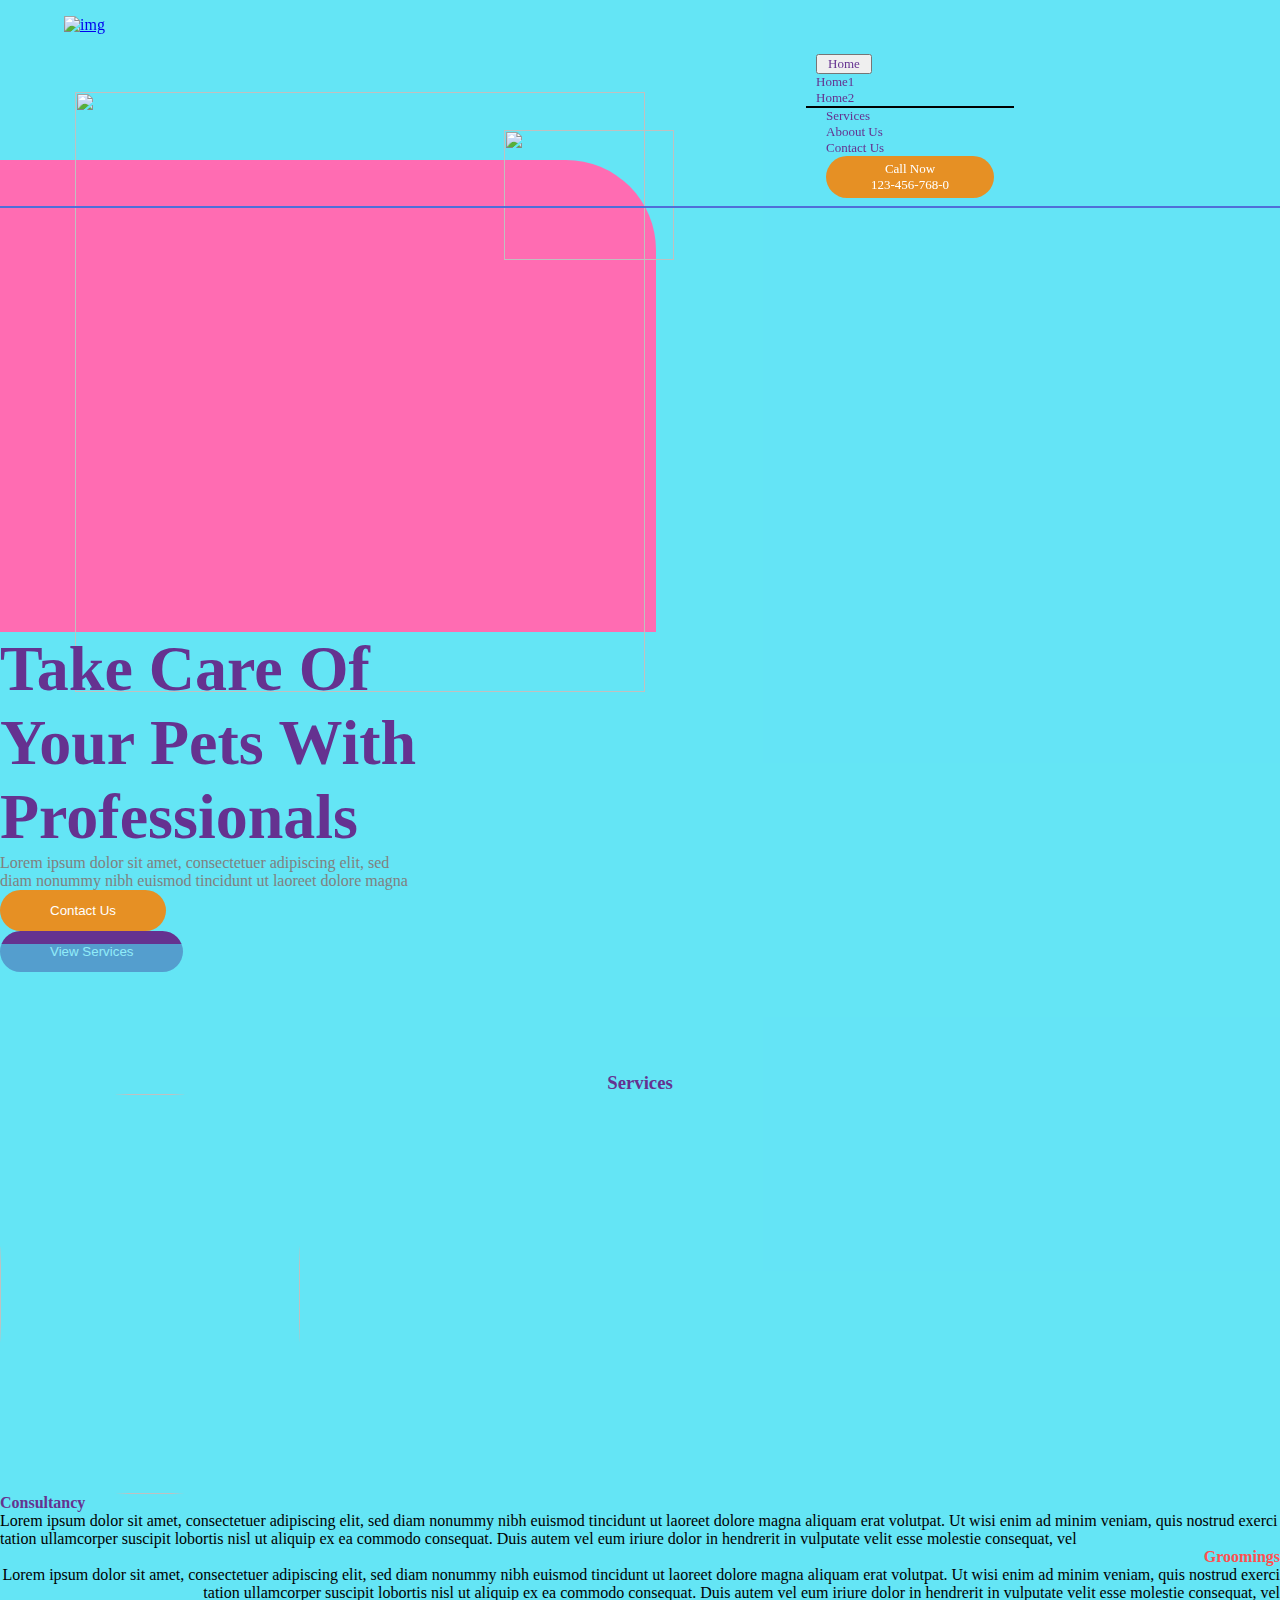
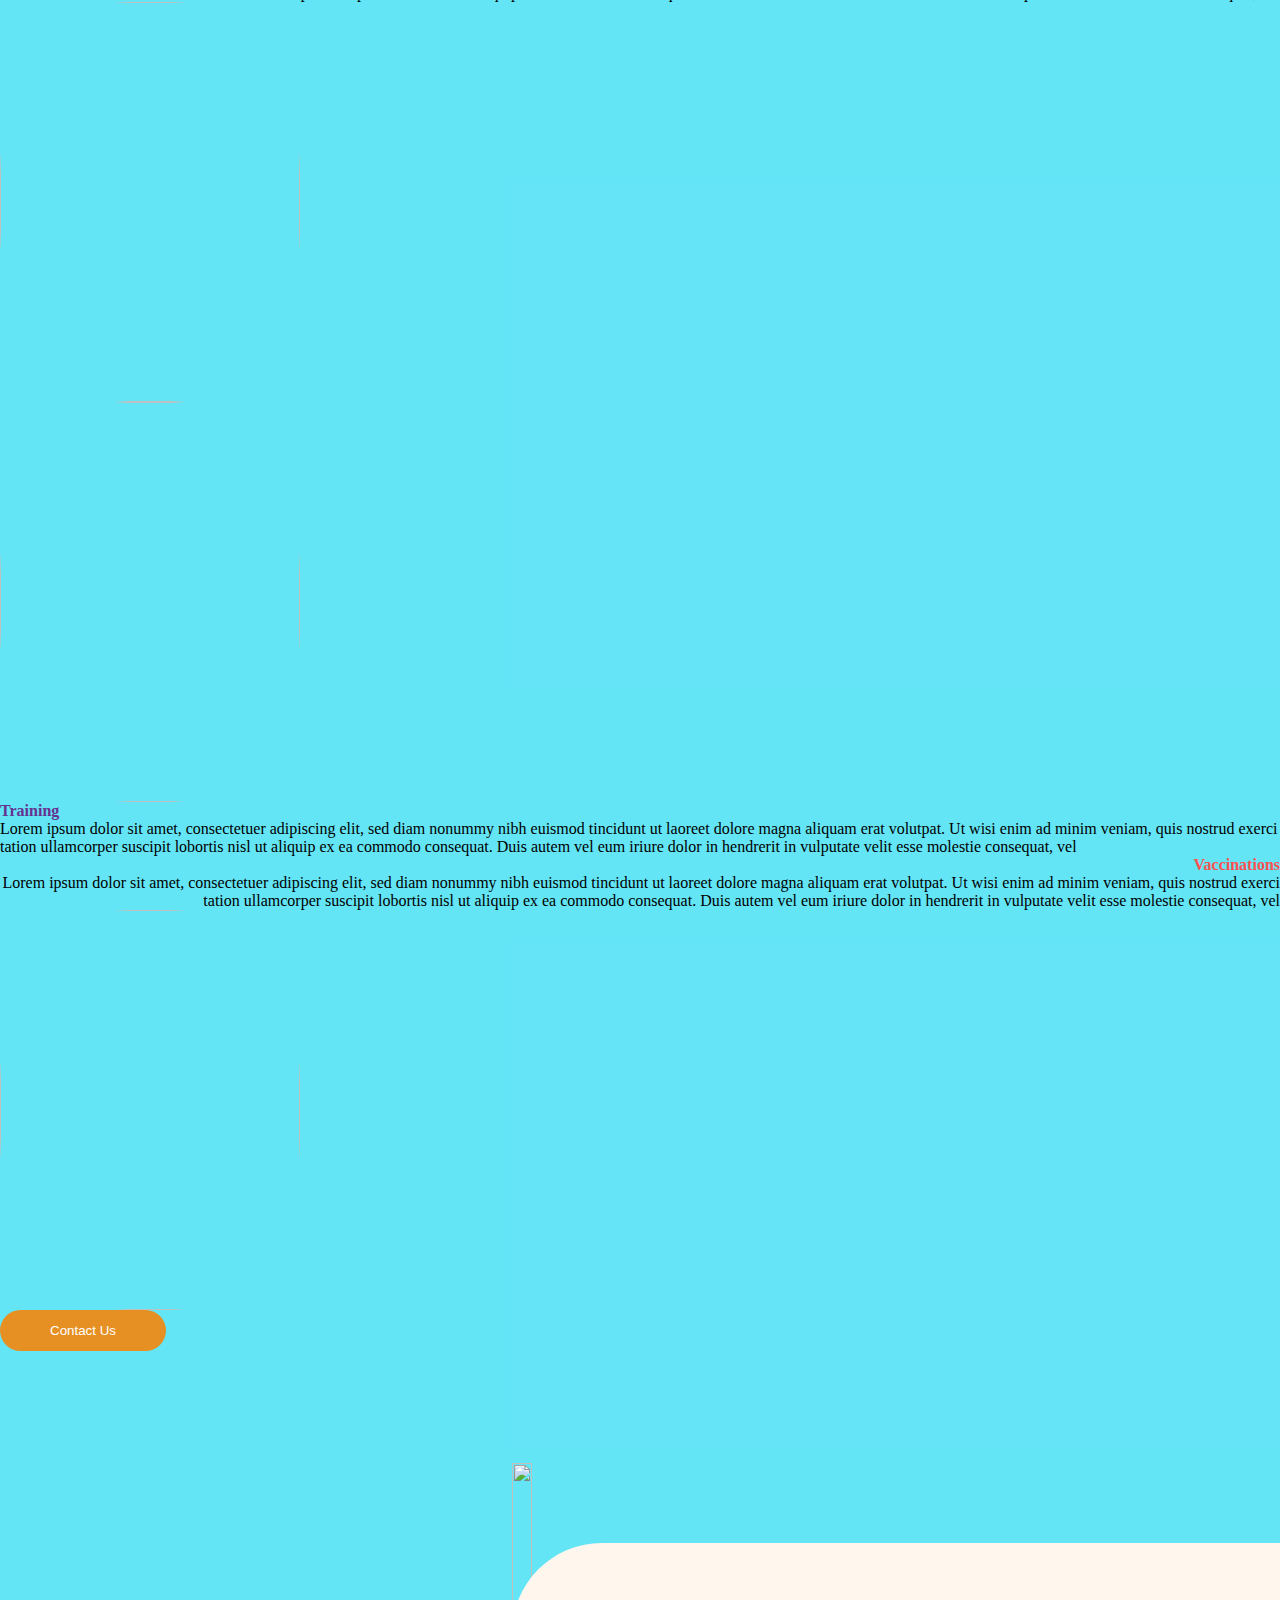
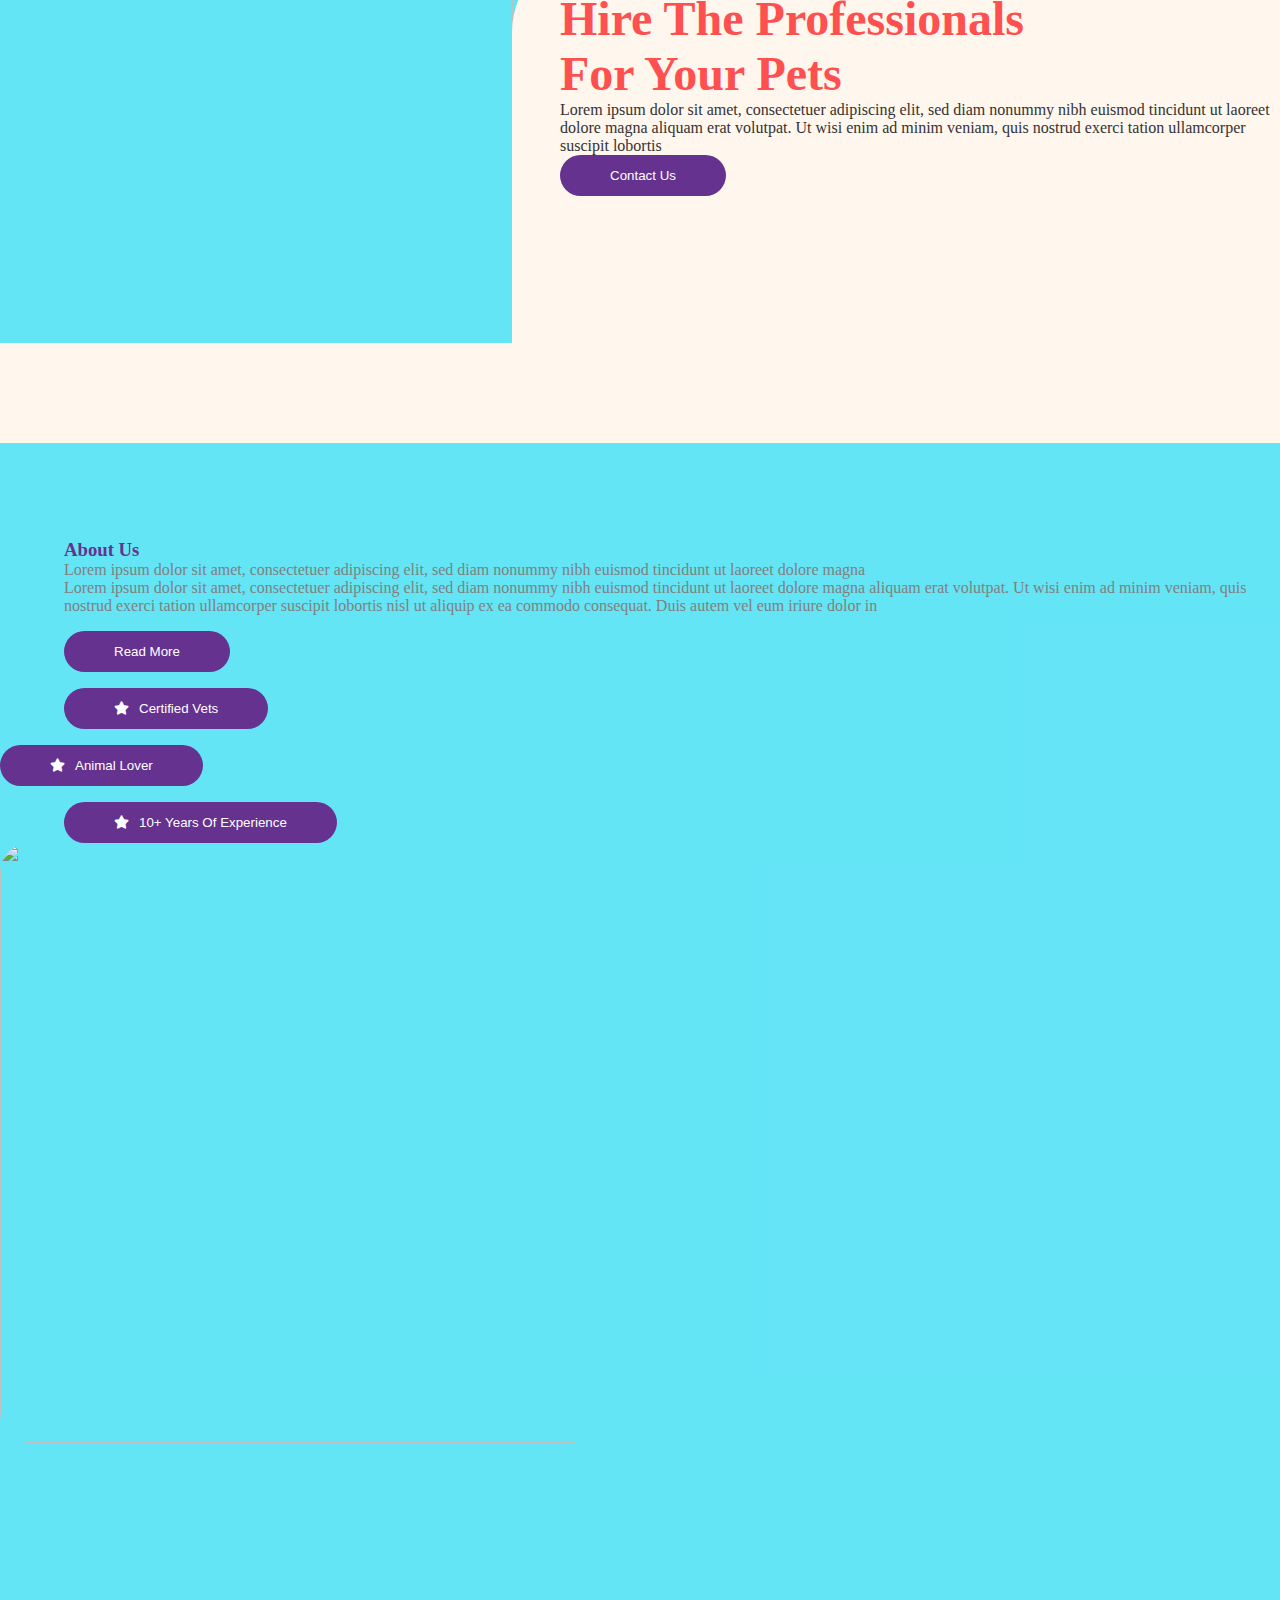
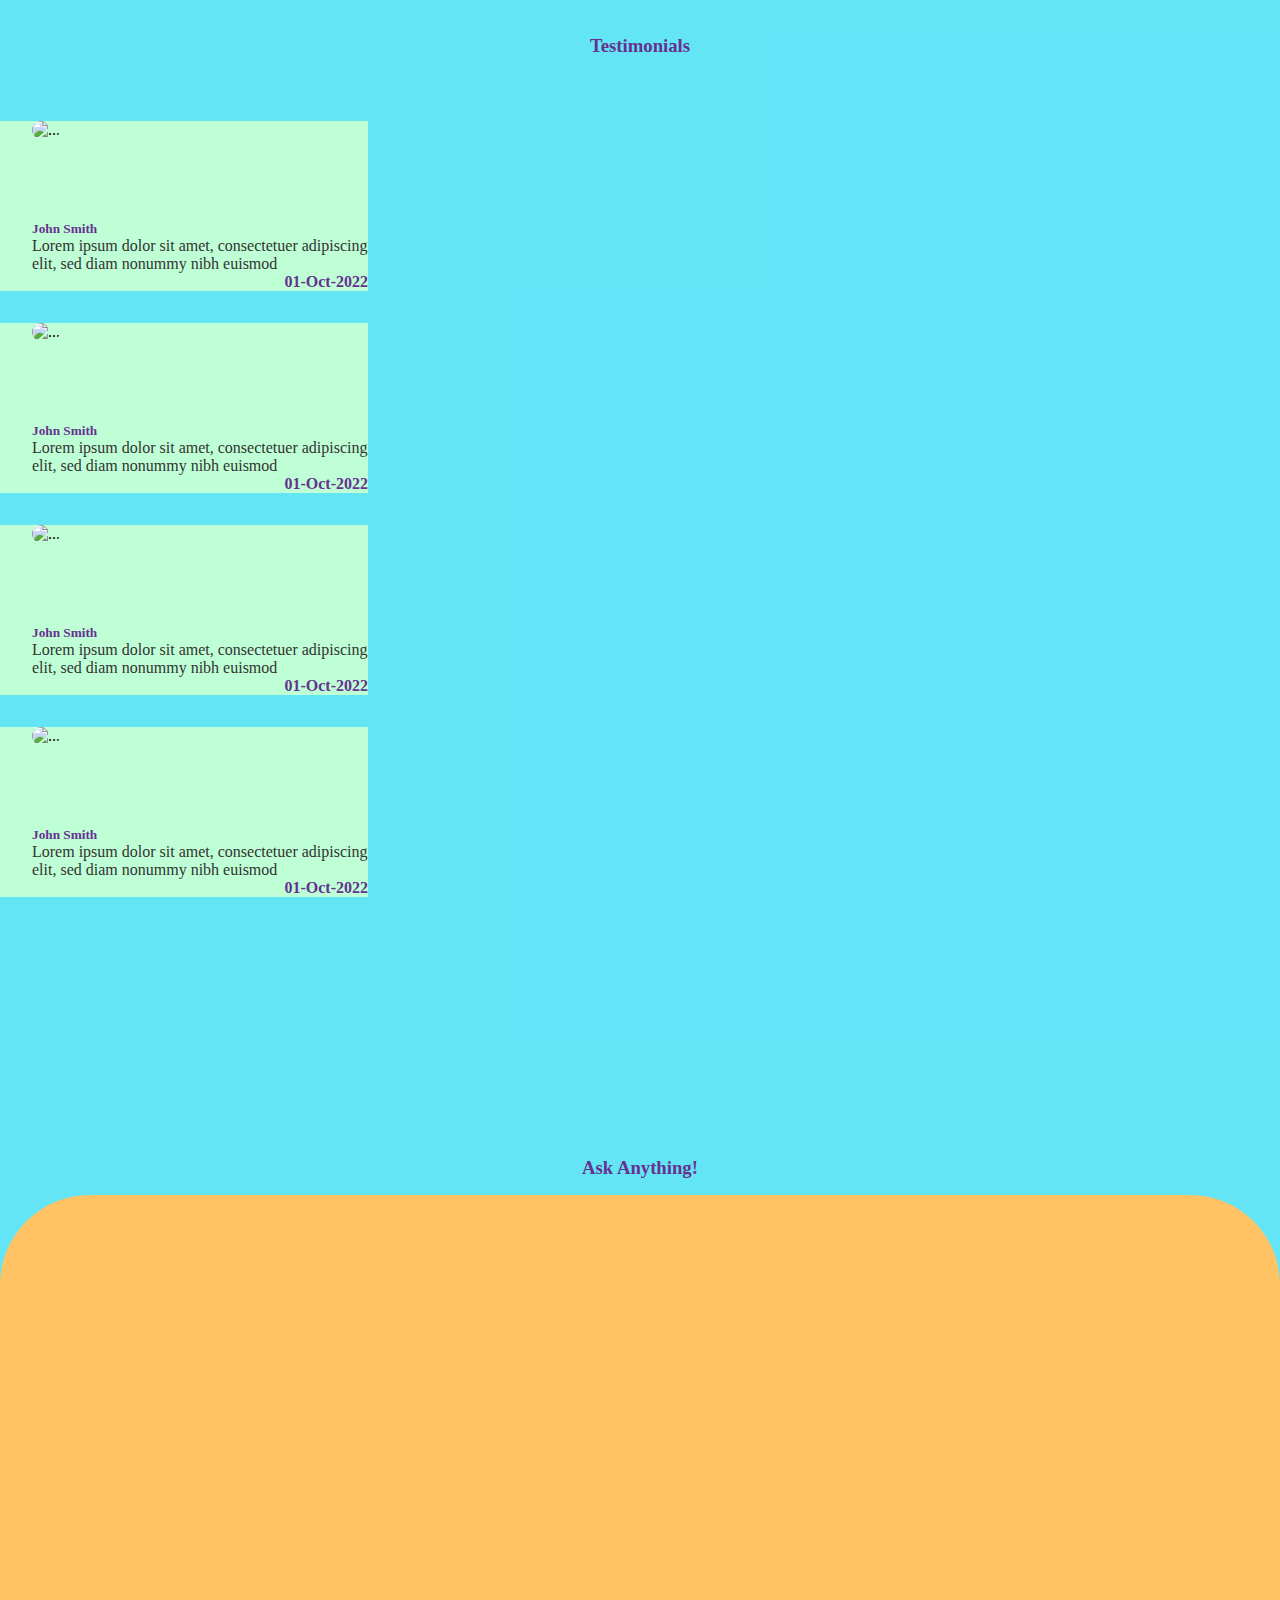
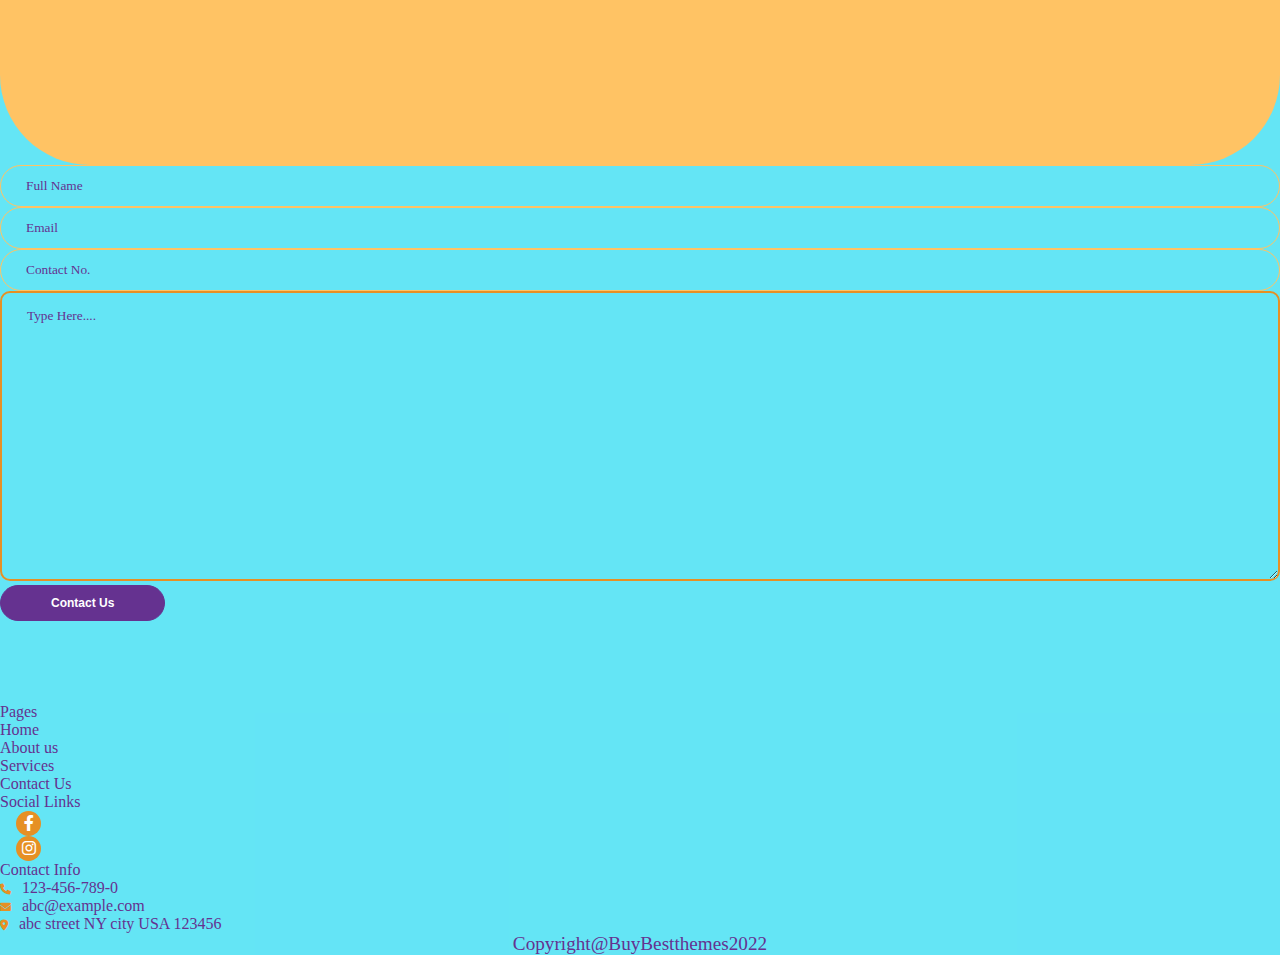
==== index.html @ b17cea0e "add saturday code" ====
<!DOCTYPE html>
<html lang="en">

<head>
    <meta charset="UTF-8">
    <meta http-equiv="X-UA-Compatible" content="IE=edge">
    <meta name="viewport" content="width=device-width, initial-scale=1.0">
    <!-- bootstrap 5 css link -->
    <link rel="stylesheet" href="./assets/css/bootstrap.min.css">
    <!-- butter css -->
    <link rel="stylesheet" href="./assets/css/butter.css">
    <!-- wow css -->
    <link rel="stylesheet" href="./assets/css/wow.css">
    <!-- swiper slider css-->
    <link rel="stylesheet" href="./assets/css/swiper-bundle.css">
    <!-- fontawesome cdn -->
    <link rel="stylesheet" href="https://cdnjs.cloudflare.com/ajax/libs/font-awesome/6.0.0/css/all.min.css" />
    <!-- custom css -->
    <link rel="stylesheet" href="./assets/css/stylesheet.css">
    <title>Pets | Home1</title>
</head>

<body class="bodyHome">
    <!--Header open--->
    <header class="header" id="navbar-fixed-top">
        <div class="container">
            <nav class="destop-nav-bar">
                <div class="d-flex justify-content-between align-items-center">
                    <div class="logo">
                        <a href=".../../index.html"> <img src="./assets/images/SVG/logo.svg" alt="img"></a>
                    </div>
                    <div class="link">
                        <div class="d-flex justify-content-end">
                            <div class="dropdown header_links active">
                                <button class="btn dropdown-toggle" type="button" id="dropdownMenuButton1" data-bs-toggle="dropdown" aria-expanded="false">
                                  Home
                                </button>
                                <ul class="dropdown-menu" aria-labelledby="dropdownMenuButton1">
                                  <li><a class="dropdown-item" href=".../../index.html">Home1</a></li>
                                  <li><a class="dropdown-item" href=".../../index1.html">Home2</a></li>

                                </ul>
                              </div>
                            <a href="./assets/pages/services.html" class="header_links">Services</a>
                            <a href="./assets/pages/about-us.html" class="header_links">Aboout Us</a>
                            <a href="./assets/pages/contact-us.html" class="header_links">Contact Us</a>
                            <a href="tel:123-456-768-0"><button>Call Now <br>
                                    123-456-768-0</button>
                            </a>
                        </div>
                    </div>
                </div>
                <div class="line">

                </div>
            </nav>
        </div>
        <!-- moblie navbar -->
        <div id="main-content">
            <div id="title"><a href=".../../index.html"><img src="./assets/images/SVG/logo.svg" alt=""></a></div>
        </div>
        <div id="btn" class="">
            <div id="top"></div>
            <div id="middle"></div>
            <div id="bottom"></div>
        </div>
        <div id="box" class="">
            <div id="items">
                <div class="imglogo"><a href=".../../index.html"><img src="./assets/images/SVG/logo.svg" alt=""></a></div>
                <div class="dropdown">
                    <button class="btn dropdown-toggle header_links active" type="button" id="dropdownMenuButton1" data-bs-toggle="dropdown" aria-expanded="false">
                      Home
                    </button>
                    <ul class="dropdown-menu" aria-labelledby="dropdownMenuButton1">
                      <li><a class="dropdown-item" href=".../../index.html">Home1</a></li>
                      <li><a class="dropdown-item" href=".../../index1.html">Home2</a></li>

                    </ul>
                  </div>
                <div class="item"><a href="./assets/pages/services.html" class="header_links">Services</a></div>
                <div class="item"><a href="./assets/pages/about-us.html" class="header_links">About Us</a></div>
                <div class="item"><a href="./assets/pages/contact-us.html" class="header_links">Contact Us</a></div>
                <div class="item"><a href="tel:123-456-768-0"><button>Call Now <br>
                            123-456-768-0</button></a></div>

            </div>
        </div>
    </header>
    <!--Header close--->
    <!-- banner Open -->
    <section class="mainBanner">
        <div class="container-fluid" id="container-fluid">
            <div class="row">
                <div class="col-lg-6 col-sm-12 col-md-6 padding">
                    <div class="pinkDiv">
                        <div class="catDiv wow animated fadeInLeft" data-wow-duration="1s" data-wow-delay="0.5s">
                            <img src="./assets/images/SVG/cats.svg" alt="">
                        </div>
                        <div class="catFootprint wow animated fadeInRight" data-wow-duration="1s" data-wow-delay="0.5s">
                            <img src="./assets/images/1x/footprint.png" alt="">
                        </div>
                    </div>
                </div>
                <div class="col-lg-6 col-sm-12 col-md-6">
                    <div class="d-flex justify-content-center flex-column textDiv">
                        <h1 class="wow animated fadeInRight" data-wow-duration="1s" data-wow-delay="0.5s">Take Care Of<br>
                            Your Pets With<br>
                            Professionals</h1>
                        <p class="wow animated fadeInRight">Lorem ipsum dolor sit amet, consectetuer adipiscing elit, sed<br>
                            diam nonummy nibh euismod tincidunt ut laoreet dolore magna </p>
                        <div class="d-flex  mb-5">
                            <div class="conBtndiv"><a href="./assets/pages/contact-us.html">
                                    <button type="button" class="conBtn wow animated bounceIn" data-wow-duration="1s" data-wow-delay="0.5s">Contact Us</button></a></div>
                            <div class=""><a href="./assets/pages/services.html"><button class="sevBtn  wow animated bounceIn" data-wow-duration="1s" data-wow-delay="0.5s" type="button">
                                        View Services</button></a></div>
                        </div>
                    </div>
                </div>
            </div>
        </div>
    </section>
    <!-- banner close-->
    <!-- Services Section open -->
    <section class="servicesSec">
        <div class="container">
            <div class="row">
                <h3 class="wow animated bounceIn" data-wow-duration="1s" data-wow-delay="0.5s">Services</h3>
                <div class="col-lg-4 col-sm-12 col-md-12">
                    <div class="catOne wow animated fadeInLeft" data-wow-duration="1s" data-wow-delay="0.5s">
                        <div class="catOneInner">
                            <img src="./assets/images/1x/cat1withbg.png" alt="">
                        </div>
                    </div>
                </div>
                <div class="col-lg-8 col-sm-12 col-md-12 d-flex flex-column justify-content-center" >
                    <h4 class="wow animated fadeInRight" data-wow-duration="1s" data-wow-delay="0.5s">Consultancy</h4>
                    <p class="wow animated fadeInRight" data-wow-duration="1s" data-wow-delay="0.5s">Lorem ipsum dolor sit amet, consectetuer adipiscing elit, sed diam nonummy nibh euismod tincidunt
                        ut laoreet dolore magna aliquam erat volutpat. Ut wisi enim ad minim veniam, quis nostrud exerci
                        tation ullamcorper suscipit lobortis nisl ut aliquip ex ea commodo consequat. Duis autem vel eum
                        iriure dolor in hendrerit in vulputate velit esse molestie consequat, vel </p>
                </div>
                <div class="col-lg-8 col-sm-12 col-md-12 d-flex flex-column justify-content-center dogTwotext">
                    <h4 class="wow animated fadeInLeft" data-wow-duration="1s" data-wow-delay="0.5s">Groomings</h4>
                    <p class="wow animated fadeInLeft" data-wow-duration="1s" data-wow-delay="0.5s">Lorem ipsum dolor sit amet, consectetuer adipiscing elit, sed diam nonummy nibh euismod tincidunt
                        ut laoreet dolore magna aliquam erat volutpat. Ut wisi enim ad minim veniam, quis nostrud exerci
                        tation ullamcorper suscipit lobortis nisl ut aliquip ex ea commodo consequat. Duis autem vel eum
                        iriure dolor in hendrerit in vulputate velit esse molestie consequat, vel </p>
                </div>
                <div class="col-lg-4 col-sm-12 col-md-12">
                    <div class="dogTwo wow animated fadeInRight" data-wow-duration="1s" data-wow-delay="0.5s">
                        <div class="catOneInner">
                            <img src="./assets/images/1x/dog1withbg.png" alt="">
                        </div>
                    </div>
                </div>
                <div class="col-lg-4 col-sm-12 col-md-12">
                    <div class="catThree wow animated fadeInLeft" data-wow-duration="1s" data-wow-delay="0.5s">
                        <div class="catOneInner">
                            <img src="./assets/images/1x/cat2withbg.png" alt="">
                        </div>
                    </div>
                </div>
                <div class="col-lg-8 d-flex flex-column justify-content-center">
                    <h4 class="wow animated fadeInRight" data-wow-duration="1s" data-wow-delay="0.5s">Training</h4>
                    <p class="wow animated fadeInRight" data-wow-duration="1s" data-wow-delay="0.5s">Lorem ipsum dolor sit amet, consectetuer adipiscing elit, sed diam nonummy nibh euismod tincidunt
                        ut laoreet dolore magna aliquam erat volutpat. Ut wisi enim ad minim veniam, quis nostrud exerci
                        tation ullamcorper suscipit lobortis nisl ut aliquip ex ea commodo consequat. Duis autem vel eum
                        iriure dolor in hendrerit in vulputate velit esse molestie consequat, vel </p>
                </div>
                <div class="col-lg-8 d-flex flex-column justify-content-center dogTwotext">
                    <h4 class="wow animated fadeInLeft" data-wow-duration="1s" data-wow-delay="0.5s">Vaccinations</h4>
                    <p class="wow animated fadeInLeft" data-wow-duration="1s" data-wow-delay="0.5s">Lorem ipsum dolor sit amet, consectetuer adipiscing elit, sed diam nonummy nibh euismod tincidunt
                        ut laoreet dolore magna aliquam erat volutpat. Ut wisi enim ad minim veniam, quis nostrud exerci
                        tation ullamcorper suscipit lobortis nisl ut aliquip ex ea commodo consequat. Duis autem vel eum
                        iriure dolor in hendrerit in vulputate velit esse molestie consequat, vel </p>
                </div>
                <div class="col-lg-4">
                    <div class="dogThree wow animated fadeInRight" data-wow-duration="1s" data-wow-delay="0.5s">
                        <div class="catOneInner">
                            <img src="./assets/images/1x/dog2withbg.png" alt="">
                        </div>
                    </div>
                </div>
                <div class="text-center mt-5 zIndex">
                    <a href="./assets/pages/contact-us.html"><button type="button" class="conBtn wow animated bounceIn" data-wow-duration="1s" data-wow-delay="0.5s">Contact Us</button></a>
                </div>
            </div>
        </div>

    </section>
    <!-- Services Section close -->
    <!-- professionals section open -->
    <section class="professionalsSec">
        <div class="cstmDiv">
            <div class="cstmDiv1">
                <div class="greenImg wow animated fadeInLeft" data-wow-duration="1s" data-wow-delay="0.5s">
                    <img src="./assets/images/1x/greenbg.png" alt="">
                </div>
                <div class="whiteDivgreen">

                </div>
            </div>
            <div class="cstmDiv2">
                <div class="whitediv">
                    <h3 class="wow animated fadeInRight" data-wow-duration="1s" data-wow-delay="0.5s">Hire The Professionals<br>
                        For Your Pets</h3>
                    <p class="wow animated fadeInRight" data-wow-duration="1s" data-wow-delay="0.5s">Lorem ipsum dolor sit amet, consectetuer adipiscing elit, sed diam nonummy nibh euismod tincidunt
                        ut laoreet dolore magna aliquam erat volutpat. Ut wisi enim ad minim veniam, quis nostrud exerci
                        tation ullamcorper suscipit lobortis </p>
                        <a href="./assets/pages/contact-us.html"><button class="sevBtn wow animated bounceIn" data-wow-duration="1s" data-wow-delay="0.5s" type="button">
                        Contact Us</button></a>
                </div>
            </div>
            <!-- Add Arrows -->
            <!-- <div class="swiper-button-prev"></div>
            <div class="swiper-button-next"></div> -->
        </div>
    </section>
    <!-- professionals section close -->
    <!-- About Section open -->
    <section class="aboutSec">
        <div class="container">
            <div class="row">
                <div class="col-lg-6">
                    <h3 class="wow animated fadeInLeft" data-wow-duration="1s" data-wow-delay="0.5s">About Us</h3>
                    <p class="wow animated fadeInLeft" data-wow-duration="1s" data-wow-delay="0.5s">Lorem ipsum dolor sit amet, consectetuer adipiscing elit, sed diam nonummy nibh euismod tincidunt
                        ut laoreet dolore magna </p>
                    <p class="wow animated fadeInLeft" data-wow-duration="1s" data-wow-delay="0.5s">Lorem ipsum dolor sit amet, consectetuer adipiscing elit, sed diam nonummy nibh euismod tincidunt
                        ut laoreet dolore magna aliquam erat volutpat. Ut wisi enim ad minim veniam, quis nostrud exerci
                        tation ullamcorper suscipit lobortis nisl ut aliquip ex ea commodo consequat. Duis autem vel eum
                        iriure dolor in </p>
                    <button class="readMore wow animated bounceIn" type="button">
                        Read More</button>
                    <div class="d-flex mt-4">
                        <div class="conBtndiv"><a href="">
                                <button type="button" class="readMore wow animated bounceIn" data-wow-duration="1s" data-wow-delay="0.5s"><i class="fa-solid fa-star"></i>Certified
                                    Vets</button></a></div>
                        <div class=""><a href=""><button class="aniLover wow animated bounceIn" data-wow-duration="1s" data-wow-delay="0.5s" type="button">
                                    <i class="fa-solid fa-star"></i>Animal Lover</button></a></div>
                    </div>
                    <button class="readMore wow animated bounceIn" data-wow-duration="1s" data-wow-delay="0.5s" type="button">
                        <i class="fa-solid fa-star"></i>10+ Years Of Experience</button>
                </div>
                <div class="col-lg-6">
                    <div class="aboutimgDivMain wow animated fadeInRight" data-wow-duration="1s" data-wow-delay="0.5s"s>
                        <div class="aboutimgDiv">
                            <img src="./assets/images/1x/greenbg.png" alt="">
                        </div>
                    </div>
                </div>
            </div>
        </div>
    </section>
    <!-- About Section close -->
    <!-- Testimonials section open -->
    <section class="testimoials">
        <div class="container ">
            <h3 class="wow animated bounceIn" data-wow-duration="1s" data-wow-delay="0.5s">Testimonials</h3>
            <div class="swiper mySwiper">
                <div class="swiper-wrapper">
                    <div class="swiper-slide">
                        <div class="testimoialsDiv">
                            <div class="card mx-auto cardDiv" style="width: 23rem;">
                                <div class="cardSliderimg"><img src="./assets/images/1x/testimonials.png"
                                        class="card-img-top" alt="..."></div>
                                <div class="card-body">
                                    <h5 class="card-title">John Smith</h5>
                                    <p class="card-text">Lorem ipsum dolor sit amet, consectetuer adipiscing elit, sed
                                        diam nonummy nibh euismod </p>
                                    <strong>01-Oct-2022 </strong>
                                </div>
                            </div>
                        </div>
                    </div>
                    <div class="swiper-slide">
                        <div class="testimoialsDiv">
                            <div class="card mx-auto" style="width: 23rem;">
                                <div class="cardSliderimg"><img src="./assets/images/1x/testimonials.png"
                                        class="card-img-top" alt="..."></div>
                                <div class="card-body">
                                    <h5 class="card-title">John Smith</h5>
                                    <p class="card-text">Lorem ipsum dolor sit amet, consectetuer adipiscing elit, sed
                                        diam nonummy nibh euismod </p>
                                    <strong>01-Oct-2022 </strong>
                                </div>
                            </div>
                        </div>
                    </div>
                    <div class="swiper-slide">
                        <div class="testimoialsDiv">
                            <div class="card mx-auto" style="width: 23rem;">
                                <div class="cardSliderimg"><img src="./assets/images/1x/testimonials.png"
                                        class="card-img-top" alt="..."></div>
                                <div class="card-body">
                                    <h5 class="card-title">John Smith</h5>
                                    <p class="card-text">Lorem ipsum dolor sit amet, consectetuer adipiscing elit, sed
                                        diam nonummy nibh euismod </p>
                                    <strong>01-Oct-2022 </strong>

                                </div>
                            </div>
                        </div>
                    </div>
                    <div class="swiper-slide">
                        <div class="testimoialsDiv">
                            <div class="card mx-auto" style="width: 23rem;">
                                <div class="cardSliderimg"><img src="./assets/images/1x/testimonials.png"
                                        class="card-img-top" alt="..."></div>
                                <div class="card-body">
                                    <h5 class="card-title">John Smith</h5>
                                    <p class="card-text">Lorem ipsum dolor sit amet, consectetuer adipiscing elit, sed
                                        diam nonummy nibh euismod </p>
                                    <strong>01-Oct-2022 </strong>
                                </div>
                            </div>
                        </div>
                    </div>
                </div>
            </div>
        </div>
        <div class="position-absolute leftRightBnt">
            <div class="swiper-button-next"></div>
        <div class="swiper-button-prev"></div>
        </div>
    </section>
    <!-- Testimonials section close -->
    <!-- Contact Section open-->
    <section class="contactSec">
        <div class="container">
            <div class="row">
                <h3 class="wow animated bounceIn" data-wow-duration="1s" data-wow-delay="0.5s">Ask Anything!</h3>
                <div class="col-lg-6 col-sm-12 col-md-6">
                    <div class="contactCat wow animated fadeInLeft" data-wow-duration="1s" data-wow-delay="0.5s">
                        <div class="contactCatInner">
                            <!-- <img src="./assets/images/1x/catask.png" alt=""> -->
                        </div>
                    </div>
                </div>
                <div class="col-lg-6 col-lg-6 col-sm-12 col-md-6">

                    <form class="contactForm wow animated fadeInRight" data-wow-duration="1s" data-wow-delay="0.5s">
                        <div class="mb-3 col-lg-12">
                            <input type="text" placeholder="Full Name" class="text-light">
                        </div>
                        <div class="mb-3 col-lg-12 wow">
                            <input type="email" placeholder="Email" class="text-light">
                        </div>
                        <div class="mb-3 col-lg-12">
                            <input type="tell" placeholder="Contact No." class="text-light">
                        </div>

                        <div class="mb-3 col-lg-12 wow">
                            <textarea type="message" name="message" id="" cols="100" rows="12"
                                placeholder="Type Here...." class="text-light"></textarea>
                        </div>
                        <div class="mb-3 col-lg-12">
                            <a href="./assets/pages/contact-us.html"><button type="button" class="btnCont wow animated bounceIn">Contact Us</button></a>
                        </div>
                    </form>
                </div>
            </div>
        </div>
    </section>
    <!-- Contact Section closed -->
    <!-- footer section open -->
    <section class="footer" id="footer">
        <div class="container pt-5 pb-5">
            <div class="row d-flex justify-content-around">
                <div class="col-lg-3 col-md-12 col-sm-12 search">
                    <div class="footer-img">
                        <a href=".../../index.html"><img src="./assets/images/SVG/logo.svg" alt=""></a>
                    </div>
                </div>
                <div class="col-lg-3 col-md-12 col-sm-12 ">
                    <p>Pages</p>
                    <ul class="p-0">
                        <li><a href=".../../index.html">Home</a></li>
                        <li><a href="./assets/pages/about-us.html">About us</a></li>
                        <li><a href="./assets/pages/services.html">Services</a></li>
                        <li><a href="./assets/pages/contact-us.html">Contact Us</a></li>
                    </ul>
                </div>
                <div class="col-lg-3 col-md-12 col-sm-12">
                    <p>Social Links</p>
                    <div class="d-flex footer-icon">
                        <div class="footerIcondiv">
                            <span><a href="https://www.facebook.com/" target="_blank"><i
                                        class="fa-brands fa-facebook-f"></i></a></span>
                        </div>
                        <div class="footerIcondiv1">
                            <span><a href="https://www.instagram.com/" target="_blank"><i
                                        class="fa-brands fa-instagram"></i></a></span>
                        </div>
                    </div>
                </div>
                <div class="col-lg-3 col-md-12 col-sm-12 footerCont">
                    <p>Contact Info</p>
                    <ul class="p-0">
                        <li class="footer-ancher"><i class="fa-solid fa-phone p"></i><a
                                href="tel:4703884601">123-456-789-0</a></li>
                        <li><i class="fa-solid fa-envelope"></i><a
                                href="mailto:webapparel@gmail.com">abc@example.com</a></li>
                        <li><i class="fa-solid fa-location-dot"></i><a href="https://goo.gl/maps/DKt5kZgULkunrP5MA">abc
                                street NY city USA 123456</a></li>
                    </ul>
                </div>
            </div>
        </div>
        <div class="footer-bottom">
            <div class="container">
                <div class="row">
                    <div class="col-lg-12 text-center ">
                        <span class="for-theme-link pt-1">
                            Copyright@BuyBestthemes2022
                            <!-- <a href="https://conceptionmasters.com/" target="_blank">
                                Conception Masters
                        </a> -->
                        </span>
                    </div>
                </div>
            </div>
        </div>
    </section>
    <!-- footer section close -->
    <!-- jquery -->
    <script src="./assets/js/jquery.min.js"></script>
    <!-- bootstrap 5 js link -->
    <script src="./assets/js/bootstrap.bundle.min.js"></script>
    <!-- butter js -->
    <script src="./assets/js/butter.js"></script>
    <!-- wow Js -->
    <script src="./assets/js/wow.js"></script>
    <!-- swiper slider -->
    <script src="./assets/js/swiper-bundle.min.js"></script>
    <!-- custom js -->
    <script src="./assets/js/main.js"></script>
</body>

</html>
---- assets/css/stylesheet.css ----
* {
    margin: 0;
    padding: 0;
    box-sizing: border-box;
    list-style: none;
}

@font-face {
    font-family: 'Gilroy-Light';
    src: url("../fonts/Gilroy-Light.ttf");
}

@font-face {
    font-family: 'HelveticaRounded-Bold';
    src: url("../fonts/HelveticaRounded-Bold.ttf");
}

@font-face {
    font-family: 'Retroica-Regular';
    src: url("../fonts/Retroica\ Regular.ttf");
}

@font-face {
    font-family: 'Poppins-regular';
    src: url("../fonts/Poppins-Regular.ttf");
}

body {
    overflow-x: hidden !important;
}

.bodyHome {
    background-color: #4ae0f49e;

}

/* body */
body::-webkit-scrollbar {
    width: 8px;
    height: 5px;
    background-color: #75bdf8;
    border-radius: 10px;
}

body::-webkit-scrollbar-thumb {
    background-color: #506ED8;
    border-radius: 10px;
}

/*  */
.btn {
    text-decoration: none;
    margin: 0 10px;
    color: #653290;
    align-items: center;
    font-family: 'Retroica-Regular';
    padding-left: 10px;
    padding-right: 10px;
    display: flex;
    align-items: center;
    font-size: 13px;
    outline: none !important;
    box-shadow: none !important;
}

.dropdown,
.dropend,
.dropstart,
.dropup {
    position: relative;
    padding-top: 10px;
}

.dropdown-item {
    margin: 0 0px !important;
}

#main-content {
    position: relative;
}

#title {
    width: 28%;
    left: 20px;
    position: absolute;
    top: 0px;
}

#title img {
    width: 70%;
}

#btn {
    position: fixed;
    z-index: 5;
    top: 15px;
    right: 15px;
    cursor: pointer;
    -webkit-transition: left 500ms cubic-bezier(0.6, 0.05, 0.28, 0.91);
    transition: left 500ms cubic-bezier(0.6, 0.05, 0.28, 0.91);
}

#btn div {
    width: 35px;
    height: 2px;
    margin-bottom: 8px;
    background-color: #000;
    -webkit-transition: -webkit-transform 500ms cubic-bezier(0.6, 0.05, 0.28, 0.91), opacity 500ms, box-shadow 250ms, background-color 500ms;
    transition: transform 500ms cubic-bezier(0.6, 0.05, 0.28, 0.91), opacity 500ms, box-shadow 250ms, background-color 500ms;
}

#btn:hover>div {
    box-shadow: 0 0 1px #000708;
}

#btn.active {
    right: 12px;
    border-bottom: 1px solid transparent;
}

#btn.active div {
    background-color: #343838;
}

#btn.active:hover>div {
    box-shadow: 0 0 1px #343838;
}

#btn.active #top {
    -webkit-transform: translateY(10px) rotate(-135deg);
    -ms-transform: translateY(10px) rotate(-135deg);
    transform: translateY(10px) rotate(-135deg);
}

#btn.active #middle {
    -webkit-transform: scale(0);
    -ms-transform: scale(0);
    transform: scale(0);
}

#btn.active #bottom {
    -webkit-transform: translateY(-10px) rotate(-45deg);
    -ms-transform: translateY(-10px) rotate(-45deg);
    transform: translateY(-10px) rotate(-45deg);
}

#box {
    position: fixed;
    /* background: linear-gradient(229deg, #E69024, #E69024, #653290); */
    /* background: linear-gradient(229deg, #653290, #653290, #E69024); */
    z-index: 4;
    overflow: auto;
    top: 0px;
    right: -275px;
    background-color: #fff;
    width: 275px;
    opacity: 0;
    padding: 20px 0px;
    height: 100%;
    color: #343838;
    -webkit-transition: all 350ms cubic-bezier(0.6, 0.05, 0.28, 0.91);
    transition: all 350ms cubic-bezier(0.6, 0.05, 0.28, 0.91);
}

#box.active {
    right: 0px;
    opacity: 1;
    border-bottom: #FFF;
}

#items {
    position: relative;
}

#items a {
    text-decoration: none;
    color: #000;
    font-weight: bold;
    font-family: 'Retroica-Regular';
}

#items .item {
    position: relative;
    cursor: pointer;
    font-size: 1.3rem;
    padding: 15px 30px;
    -webkit-transition: all 250ms;
    transition: all 250ms;
}

.imglogo img {
    width: 100%;
    height: 100%;
    object-fit: cover;
}

#items .item:hover {
    padding: 15px 45px;
    background-color: rgba(52, 56, 56, 0.2);
}

.header-icons {
    width: 60%;
}

/* header destop */
.header {
    width: 100%;
    z-index: 2;
    transition: 0.5s all ease-in-out;
    position: fixed;
    top: 0;
    height: 100px;
    padding-top: 1rem;
    /* background-color: #4AE0F4; */
}

#White_links .header_links {
    color: #FFF;

}

.logo {
    width: 20%;
}

.active,
.header_links:hover {
    border-bottom: 2px solid #000;
    color: #000;
}

.image-change .active,
.weds-img-div {
    border-bottom: 2px solid #FFF;
}

.logo img {
    width: 50%;
    height: 100%;
    margin-left: auto;
    margin-right: auto;
    display: flex;
}

.link {
    width: 80%;
    padding: 10px;
    display: flex;
    align-items: center;
    justify-content: end;
    font-family: 'Retroica-Regular';
}

.link a {
    text-decoration: none;
    margin: 0 10px;
    color: #653290;
    align-items: center;
    font-family: 'Retroica-Regular';
    padding-left: 10px;
    padding-right: 10px;
    display: flex;
    align-items: center;
    font-size: 13px;

}

.dropdown .dropdown-menu .dropdown-item:hover {
    color: #0071BC;
}
.dropdown:hover{
    border-bottom: 2px solid #000;
    color: #000;

}
.link a button {
    background-color: #E69024;
    color: #fff;
    border: none;
    outline: none;
    padding: 5px 45px;
    border-radius: 50px;
    font-family: 'Retroica-Regular';
    font-size: 13px;
}

.destop-nav-bar {
    position: relative;
}

.line {
    content: "";
    position: absolute;
    width: 100%;
    height: 2px;
    bottom: 0px;
    left: 0px;
    background-color: #506ED8;
}

/* Home Banner Css */
.mainBanner {
    position: relative;
    width: 100%;
    /* height: 675px; */
    min-height: 675px;
    background-color: #4ae0f49e;
}

.padding {
    padding: 0px;
}

.pinkDiv {
    width: 700px;
    height: 472px;
    background-color: #FF6CB2;
    position: relative;
    border-top-right-radius: 90px;
    top: 160px;
    right: 0px;
}

.catDiv {
    position: absolute;
    height: 600px;
    width: 570px;
    top: -68px;
    left: 75px;
}

.catDiv img {
    width: 100%;
    height: 100%;
    object-fit: cover;
}

.catFootprint {
    position: absolute;
    width: 170px;
    height: 130px;
    right: -18px;
    top: -30px;
}

.catFootprint img {
    width: 100%;
    height: 100%;
    object-fit: cover;
}

.textDiv {
    width: 700px;
    min-height: 472px;
    position: relative;
    top: 160px;
    right: 0px;
}

.textDiv h1 {
    color: #653290;
    font-family: 'HelveticaRounded-Bold';
    font-size: 4rem;
}

.textDiv p {
    color: #808080;
    font-family: 'Gilroy-Light';
}

.conBtndiv {
    margin-right: 10px;
}

.conBtn {
    padding: 13px 50px;
    background-color: #E69024;
    color: #fff;
    /* font-family: 'Retroica-Regular'; */
    border: none;
    border-radius: 30px;
}
.conBtn:hover {
    background-color: #fff;
    color: #000;
    box-shadow: rgb(70 114 159 / 66%) 2px 14px 20px;
}
.zIndex {
    z-index: 1;
}

.conBtn:hover {
    background-color: #fff;
    color: #000;
    box-shadow: rgb(70 114 159 / 66%) 2px 14px 20px;
}

.sevBtn {
    padding: 13px 50px;
    background-color: #653290;
    color: #fff;
    /* font-family: 'Retroica-Regular'; */
    border: none;
    border-radius: 30px;
}

.sevBtn:hover {
    background-color: #fff;
    color: #000;
    box-shadow: rgb(70 114 159 / 66%) 2px 14px 20px;
}

/*  */
/* services section css */
.servicesSec {
    background-color: #4ae0f49e;
    /* height: 1000px; */
    position: relative;
    padding-bottom: 7rem;
}

.servicesSec::after {
    content: "";
    position: absolute;
    top: 0px;
    right: 0px;
    width: 100%;
    height: 100%;
    background-image: url("../images/1x/overlay.png");
    z-index: -1;
}

.servicesSec h3 {
    color: #653290;
    text-align: center;
    padding-top: 8rem;
    font-family: 'HelveticaRounded-Bold';
    font-weight: bold;
}

.catOne {
    width: 300px;
    height: 400px;
}

.catOneInner {
    width: 300px;
    height: 400px;

}

.catOne img {
    width: 100%;
    height: 100%;
    object-fit: cover;
    border-radius: 43%;
}

.servicesSec h4 {
    color: #653290;
    font-family: 'HelveticaRounded-Bold';
    font-weight: bold;
}

.servicesSec p {
    color: #000;
    font-family: 'Gilroy-Light';
}

.dogTwo {
    width: 300px;
    height: 400px;
}

.dogTwo img {
    width: 100%;
    height: 100%;
    object-fit: cover;
    border-radius: 43%;
}

.dogTwotext h4 {
    color: #FF5050;
    font-family: 'HelveticaRounded-Bold';
    font-weight: bold;
    text-align: right;

}

.dogTwotext p {
    color: #000;
    font-family: 'Gilroy-Light';
    text-align: right;

}

.catThree {
    width: 300px;
    height: 400px;
}

.catThree img {
    width: 100%;
    height: 100%;
    object-fit: cover;
    border-radius: 43%;
}

.dogThree {
    width: 300px;
    height: 400px;
}

.dogThree img {
    width: 100%;
    height: 100%;
    object-fit: cover;
    border-radius: 43%;

}

/*  */
/* professional Section */
.professionalsSec {
    background-color: #4ae0f49e;
}

.cstmDiv {
    display: flex;
    flex-wrap: wrap;

}

.cstmDiv1 {
    justify-content: start;
    width: 40%;
    /* height: 500px; */
    position: relative;
    display: flex;
    justify-content: end;
    left: 20px;
}

.cstmDiv2 {
    width: 60%;
    /* height: 500px; */
}

.whitediv {
    background-color: #FFF6ED;
    border-top-left-radius: 90px;
    height: 500px;
    margin-top: 5rem;
    /* right: 17px; */
    position: relative;
}

.whitediv h3 {
    color: #FF5050;
    font-size: 3rem;
    padding-left: 3rem;
    padding-top: 3rem;
    font-weight: bold;
    font-family: 'HelveticaRounded-Bold';
}

.whitediv p {
    color: #333333;
    font-size: 1rem;
    padding-left: 3rem;
    font-family: 'Gilroy-Light';
}

.whitediv button {
    margin-left: 3rem;

}

.greenImg {
    /* width: 50%; */
    height: 500px;
    display: flex;
    justify-content: center;
}

.greenImg img {
    width: 100%;
    height: 100%;
    object-fit: contain;
}

.cstmDiv1::after {
    content: "";
    position: absolute;
    background-image: url("../images/1x/dog2.png");
    background-repeat: no-repeat;
    width: 100%;
    height: 100%;
    top: 0px;
    right: 0px;
}

.whiteDivgreen {
    position: absolute;
    width: 710px;
    height: 100px;
    background-color: #FFF6ED;
    bottom: 0px;
    left: -20px;
    z-index: 0;
}

/*  */
/* index1 css */
.mainBannerIndex {
    position: relative;
    width: 100%;
    min-height: 765px;
    padding-bottom: 4rem;
}

.mainBannerIndex p {
    color: #808080;
    font-family: 'Gilroy-Light';
    margin-left: 3rem;
}

.pinkDivIndex {
    width: 650px;
    min-height: 472px;
    position: relative;
    z-index: 0;
    top: 160px;
    right: 0px;
    /* background-color: #000708; */
}

.aboutFootprintIndex {
    position: absolute;
    width: 200px;
    height: 200px;
    left: -150px;
    top: 0px;
    /* background-color: #E69024; */
}

.BtnGroup {
    margin-left: 3rem;
}

.aboutFootprintIndex img {
    width: 100%;
    height: 100%;
    object-fit: cover;
}

.pinkDivAboutInnerindex {
    position: absolute;
    content: "";
    width: 646px;
    min-height: 340px;
    top: 103px;
    right: 55px;
    z-index: 1;
}

.pinkDivAboutInnerindex img {
    width: 100%;
    height: 100%;
    object-fit: cover;
}

.oneFootprint {
    position: absolute;
    width: 200px;
    height: 160px;
    /* background-color: #000; */
    right: 90px;
    bottom: -20px;
}

.oneFootprint img {
    width: 100%;
    height: 100%;
    object-fit: cover;
}

.serviceIndex1 {
    /* padding-top: 5rem; */
    padding-bottom: 5rem;
}

.serviceIndex1 h3 {
    color: #653290;
    text-align: center;
    padding-top: 8rem;
    font-family: 'HelveticaRounded-Bold';
    font-weight: bold;
}

.indexCat {
    width: 260px;
    min-height: 370px;
    border-radius: 100px;
}

.indexCat img {
    width: 100%;
    height: 100%;
    object-fit: cover;
}

.serviceIndex1 h4 {
    color: #653290;
    font-family: 'HelveticaRounded-Bold';
    font-weight: bold;
    text-align: center;
    padding-top: 1rem;
}

.serviceIndex1 p {
    color: #000;
    font-family: 'Gilroy-Light';
    text-align: center;
}

.indexCat1 h4 {
    color: #E69024;
    font-family: 'HelveticaRounded-Bold';
    font-weight: bold;
    text-align: center;
    padding-top: 1rem;
}

.profIndex1 {
    background-color: #e6902417;
}

.proBons {
    position: absolute;
    width: 160px;
    height: 100px;
    top: -52px;
    right: 0px;
    /* background-color: #000; */
}

.proBonsRig {
    position: absolute;
    width: 160px;
    height: 100px;
    bottom: -52px;
    left: 0px;
    /* background-color: #000; */

}

.proBons img {
    width: 100%;
    height: 100%;
    object-fit: cover;
}

.proBonsRig img {
    width: 100%;
    height: 100%;
    object-fit: cover;
}

.profIndex1 h3 {
    color: #653290;
    font-size: 3rem;
    padding-top: 3rem;
    font-weight: bold;
    font-family: 'HelveticaRounded-Bold';
}

.profIndex1 p {
    color: #333333;
    font-size: 1rem;
    font-family: 'Gilroy-Light';
}

.proCatIndex {
    width: 550px;
    min-height: 505px;
    height: 500px;
}

.proCatIndex img {
    width: 100%;
    height: 100%;
    object-fit: cover;
}

.teamSection {
    padding-top: 4rem;
    padding-bottom: 6rem;
}

.teamSection h6 {
    color: #653290;
    font-family: 'Retroica-Regular';
}

.teamPerson1 {
    width: 180px;
    height: 240px;
    border-radius: 60px;
    background-color: #D883FF;
    display: flex;
    margin-left: auto;
    overflow: hidden;
}

.teamPersonImg {
    width: 100%;
    transform: translate(13px, 100px);
}

.teamPersonImg img {
    width: 100%;
    height: 100%;
    object-fit: cover;
}

.teamPerson2 {
    width: 180px;
    height: 240px;
    border-radius: 60px;
    display: flex;
    margin-left: auto;
    overflow: hidden;
    background-color: #FFC364;
    display: flex;
    margin: auto;
}

.teamPerson3 {
    width: 180px;
    height: 240px;
    border-radius: 60px;
    overflow: hidden;
    background-color: #FF8D8D;
    display: flex;
    margin-right: auto;
}

.teamSection h3 {
    color: #653290;
    text-align: center;
    padding-top: 1rem;
    font-family: 'Retroica-Regular';
    font-weight: bold;
}

.testSec {
    background-color: #e6902417;
    padding-top: 2rem;
    padding-bottom: 9rem;
}

.testSec h3 {
    text-align: center;
    color: #653290;
    font-family: 'HelveticaRounded-Bold';
    font-weight: bold;
    text-align: center;
    padding-top: 2rem;
}

.testFoot {
    position: absolute;
    width: 150px;
    height: 150px;
    top: 1rem;
    left: 0px;

}

.testFootBtm {
    position: absolute;
    width: 100px;
    height: 100px;
    bottom: -2rem;
    right: 14px;
}

.testFoot img,
.testFootBtm img {
    width: 100%;
    height: 100%;
    object-fit: cover;
}

.testimoialsIndex {
    margin-top: 3rem;
}

.testimoialsIndex .card {
    background-color: #FFC364 !important;
    border: none !important;
    padding: 1rem;
    border-radius: 20px;
}

.chatBox {
    position: absolute;
    bottom: -13px;
    left: 30px;
    background-color: #FFC364;
    width: 30px;
    height: 30px;
    z-index: -2;
    transform: rotate(313deg);

}

.chatBox1 {
    position: absolute;
    bottom: -13px;
    left: 30px;
    background-color: #FFA1A1;
    width: 30px;
    height: 30px;
    z-index: -2;
    transform: rotate(313deg);

}

.chatBox2 {
    position: absolute;
    bottom: -13px;
    left: 30px;
    background-color: #29ABE2;
    width: 30px;
    height: 30px;
    z-index: -2;
    transform: rotate(313deg);

}

.testimoialsIndex1 .card {
    background-color: #FFA1A1 !important;
    border: none !important;
    padding: 1rem;
    margin-top: 3rem;
    border-radius: 20px;
}

.testimoialsIndex2 .card {
    background-color: #29ABE2 !important;
    border: none !important;
    padding: 1rem;
    margin-top: 3rem;
    border-radius: 20px;
}

.circleDiv {
    width: 50px;
    height: 50px;
    border-radius: 50px;
    margin-top: 2rem;
    margin-left: 3rem;
}

.circleDiv img {
    width: 100%;
    height: 100%;
    border-radius: 50%;
    object-fit: cover;

}

.testSec h5 {
    color: #653290;
    font-family: 'Retroica-Regular';
    font-weight: bold;
    margin-left: 3rem;
    font-size: 15px;
    padding-top: 0.5rem;
}

.card-text {
    color: #333333;
    font-family: "Gilroy-Light";
}

/*  */
/* About section */
.aboutSec {
    background-color: #4ae0f49e;
    padding-top: 6rem;
    padding-bottom: 6rem;
}

.aboutSec h3 {
    color: #653290;
    font-family: 'HelveticaRounded-Bold';
    font-weight: bold;
    padding-left: 4rem;

}

.aboutSec p {
    font-family: "Gilroy-Light";
    color: #808080;
    padding-left: 4rem;
}

.aboutSec .readMore {
    padding: 13px 50px;
    background-color: #653290;
    color: #fff;
    /* font-family: 'Retroica-Regular'; */
    border: none;
    border-radius: 30px;
    margin-left: 4rem;
    margin-top: 1rem;
}

.aboutSec .readMore:hover {
    background-color: #fff;
    color: #000;
    box-shadow: rgb(70 114 159 / 66%) 2px 14px 20px;
}

.aboutSec .aniLover:hover {
    background-color: #fff;
    color: #000;
    box-shadow: rgb(70 114 159 / 66%) 2px 14px 20px;
}

.aboutSec .BtnGroup {
    margin-left: 4rem;
}

.aboutSec .aniLover {
    padding: 13px 50px;
    background-color: #653290;
    color: #fff;
    /* font-family: 'Retroica-Regular'; */
    border: none;
    border-radius: 30px;
    margin-top: 1rem;
}

.aboutSec i {
    padding-right: 10px;
}

.aboutimgDivMain {
    width: 600px;
    height: 600px;
}

.aboutimgDiv {
    width: 600px;
    height: 600px;
    position: relative;
}

.aboutimgDiv:after {
    position: absolute;
    content: "";
    bottom: -53px;
    left: -140px;
    background-image: url("../images/1x/aboutcat.png");
    background-position: center;
    background-size: contain;
    background-repeat: no-repeat;
    width: 100%;
    height: 100%;
}

.aboutimgDiv img {
    width: 100%;
    height: 100%;
    object-fit: cover;
    border-radius: 30px;
}

/*  */
/* testimoials section */
.testimoials {
    background-color: #4ae0f49e;
    padding-top: 6rem;
    padding-bottom: 6rem;
    position: relative;
}
.leftRightBnt{
    right: 160px;
    bottom: -29px;
    width: 100px;
    height: 100px;
}
.swiper-button-next  , .swiper-rtl .swiper-button-prev {
    right: 10px;
    left: auto;
    color: #653290;
}
.swiper-button-prev, .swiper-rtl .swiper-button-next{
    color: #653290;

}
.testimoials h3 {
    color: #653290;
    font-family: 'HelveticaRounded-Bold';
    font-weight: bold;
    text-align: center;
    padding-bottom: 2rem;
}

.card {
    background-color: #bfffd5 !important;
    border: none !important;
}

.testimoials .cardSliderimg {
    width: 100px;
    height: 100px;
    border-radius: 100px;
    margin-left: 2rem;
    margin-top: 2rem;
}

.testimoials .cardSliderimg img {
    width: 80%;
    height: 80%;
    object-fit: cover;
    border-radius: 80px;
}

.testimoials .card-title {
    color: #653290;
    font-family: "HelveticaRounded-Bold";
    margin-left: 2rem;
    font-weight: bold;
}

.testimoials .card-text {
    font-family: "Gilroy-Light";
    color: #333333;
    margin-left: 2rem;
}

.testimoials strong {
    color: #653290;
    font-family: "HelveticaRounded-Bold";
    display: flex;
    justify-content: end;
}

/*  */
/* footer Css */
/* contact home css */
.contactSec {
    background-color: #4ae0f49e;
    padding-top: 4rem;
    padding-bottom: 4rem;
}

.contactSec h3 {
    font-family: 'Retroica-Regular';
    color: #653290;
    padding-bottom: 1rem;
    text-align: center;
}

.contactCat {
    min-height: 570px;
    border-radius: 90px;
    background-color: #FFC364;
    width: 460px;
    display: flex;
    margin: auto;
}

.contactCatInner {
    min-height: 570px;
    border-radius: 90px;
    width: 450px;
    display: flex;
    margin: auto;
}

.contactCatInner {
    background-image: url("../images/1x/catask.png");
    background-position: center;
    background-size: 100% 100%;
    background-repeat: no-repeat;
}

.contactForm input {
    padding: 12px 25px;
    background: transparent;
    font-family: 'Retroica-Regular';
    border: 1px solid #FFC364;
    width: 100%;
    outline: none;
    border-radius: 50px;
}

.contactForm input::placeholder {
    color: #653290;
}

.contactForm textarea {
    padding: 15px 25px;
    background: transparent;
    border: 2px solid #E69024;
    width: 100%;
    outline: none;
    color: #fff;
    border-radius: 10px;
    font-family: 'Retroica-Regular';
    min-height: 290px;
    max-height: 290px;
}

.contactForm textarea::placeholder {
    color: #653290;
}

.btnCont {
    border-radius: 20px;
    padding: 10px 50px;
    border: none;
    background-color: #653290;
    /* font-family: 'Retroica-Regular'; */
    font-weight: bold;
    color: #fff;
    font-size: 12px;
    border: 1px solid #653290;
}

.btnCont:hover {
    background-color: #fff;
    color: #000;
    box-shadow: rgb(70 114 159 / 66%) 2px 14px 20px;
}

/*  */
#footer {
    background-color: #4ae0f49e;
}

.footer-img {
    width: 200px;
    margin: auto;
}

.footer p {
    color: #653290;
    font-family: 'Retroica-Regular';
}

.footer ul li a {
    transition: 0.2s all ease-in-out;
}

.footer ul li a {
    text-decoration: none;
    padding: 8px;
    margin-left: 0;
    color: #653290;
    padding-left: 0;
    font-family: "Poppins-regular";
}

.footer ul li a:hover {
    color: #000;
}

.footerCont ul li i {
    margin-right: 11px;
    font-size: 11px;
}

.footer ul li i {
    color: #E69024;
}

.footer-bottom span {
    text-decoration: none;
    color: #653290;
    font-family: "Gilroy-Light";
    font-size: 1.2rem;
    cursor: pointer;
}
.footer-bottom span:hover{
    color: #000;
}
.footer-icon i {
    color: #fff;
}

.footerIcondiv {
    background-color: #E69024;
    width: 25px;
    height: 25px;
    border-radius: 25px;
    margin-left: 1rem;
}

.footerIcondiv1 {
    background-color: #E69024;
    width: 25px;
    height: 25px;
    border-radius: 25px;
    margin-left: 1rem;
}

.footerIcondiv,
span {
    display: flex;
    justify-content: center;
    align-items: center;
}

.footerIcondiv1,
span {
    display: flex;
    justify-content: center;
    align-items: center;
}

/*  */
/* Contact page Css */
.body {
    background-image: url("../images/1x/contactBg.png");
    background-position: center;
    background-size: cover;
    background-repeat: no-repeat;
}

.mainBannerContact {
    position: relative;
    width: 100%;
    min-height: 675px;
}

.mainBannerCont {
    position: relative;
    width: 100%;
    min-height: 675px;
    min-height: 675px;
}

.mainBannerCont h5 {
    color: #653290;
    font-family: 'Retroica-Regular';
    padding-top: 3rem;
    margin-left: 4rem;
}

.Cont-icon {
    margin-left: 4rem;
}

.Cont-icon i {
    color: #fff;
}

.footerIcondivCont,
span {
    display: flex;
    justify-content: center;
    align-items: center;
}

.footerIcondivCont1,
span {
    display: flex;
    justify-content: center;
    align-items: center;
}

.footerIcondivCont {
    background-color: #653290;
    width: 25px;
    height: 25px;
    border-radius: 25px;
    margin-top: 1rem;
}

.footerIcondivCont1 {
    background-color: #653290;
    width: 25px;
    height: 25px;
    border-radius: 25px;
    margin-top: 1rem;
    margin-left: 1rem;
}

.pinkDivCnt {
    width: 650px;
    min-height: 472px;
    position: relative;
    border-top-right-radius: 90px;
    top: 160px;
    right: 0px;
}

.pinkDivCntInner {
    width: 450px;
    min-height: 340px;
    background-color: #FF6CB2;
    border-top-right-radius: 90px;
    display: flex;
    margin: auto;
}

.pinkDivCnt::after {
    position: absolute;
    content: "";
    width: 100%;
    height: 100%;
    top: 0px;
    left: 0px;
    background-image: url("../../assets/images/1x/whiteCat.png");
    background-repeat: no-repeat;
    background-position: center;
    background-size: cover;
}

.textDivCont {
    width: 700px;
    min-height: 472px;
    position: relative;
    top: 160px;
    right: 0px;
}

.textDivCont h1 {
    color: #653290;
    font-family: 'HelveticaRounded-Bold';
    font-size: 4rem;
    margin-left: 4rem;
}

.contactSecCont {
    padding-top: 4rem;
    padding-bottom: 8rem;
    position: relative;
}

.bones {
    position: absolute;
    height: 200px;
    width: 200px;
    left: 42px;
    bottom: 0px;
}

.bones img {
    width: 100%;
    height: 100%;
    object-fit: cover;
}

.contactSecCont h3 {
    font-family: 'Retroica-Regular';
    color: #653290;
    padding-bottom: 1rem;
    text-align: center;
}

.testimoialsIndex .cardSliderimg,
.testimoialsIndex1 .cardSliderimg,
.testimoialsIndex2 .cardSliderimg {
    width: 42px;
    height: 40px;
    border-radius: 100px;
    margin-left: 1rem;
    margin-top: 2rem;
    padding: 6px;
}

.testimoialsIndex .cardSliderimg img,
.testimoialsIndex1 .cardSliderimg img,
.testimoialsIndex2 .cardSliderimg img {
    width: 100%;
    height: 100%;
    object-fit: cover;
}

/*  */
/* About page css */
.aboutBody {
    background-color: #FFF6ED;
}

.mainBannerAbout {
    position: relative;
    width: 100%;
    min-height: 800px;
    padding-bottom: 2rem;
}

.textDivAbout {
    width: 600px;
    min-height: 472px;
    position: relative;
    top: 160px;
    right: 0px;
}

.textDivAbout::before {
    position: absolute;
    content: "";
    background-image: url("../../assets/images/1x/purpleBone.png");
    background-position: center;
    background-size: 100% 100%;
    background-repeat: no-repeat;
    width: 100%;
    height: 100%;
    top: 0px;
    left: 0px;
    z-index: -2;
}

.textDivAbout h1 {
    color: #653290;
    font-family: 'HelveticaRounded-Bold';
    font-size: 4rem;
    margin-left: 3rem;
}

.pinkDivAbout {
    width: 650px;
    min-height: 472px;
    position: relative;
    z-index: 0;
    top: 160px;
    right: 0px;
    /* background-color: #000708; */
}

.aboutFootprint {
    position: absolute;
    width: 200px;
    height: 200px;
    /* background-color: #E69024;  */
}

.aboutFootprint img {
    width: 100%;
    height: 100%;
    object-fit: cover;
}

.pinkDivAbout img {
    width: 100%;
    height: 100%;
    object-fit: cover;
}

.pinkDivAboutInner {
    position: absolute;
    content: "";
    width: 450px;
    min-height: 340px;
    top: 3px;
    right: 55px;
    z-index: 1;
    /* background-color: #506ED8; */
}

.ourStory {
    /* padding-top: 3rem; */
    min-height: 620px;
}

.pinkDivStory {
    width: 650px;
    min-height: 472px;
    background-color: #FF6CB2;
    position: relative;
    border-top-right-radius: 90px;
    top: 45px;
    right: 0px;
}

.catdogDiv {
    position: absolute;
    height: 473px;
    width: 650px;
    top: 0px;
    right: 0px;
    /* background-color: #333333; */
}

.catdogDiv img {
    width: 100%;
    height: 100%;
    object-fit: cover;
}

.storyDiv {
    width: 700px;
    min-height: 472px;
    position: relative;
    top: 45px;
    right: 0px;
    z-index: -2;
}

.storyDiv::before {
    position: absolute;
    content: "";
    background-image: url("../../assets/images/1x/creBone.png");
    background-position: center;
    background-size: 100% 100%;
    background-repeat: no-repeat;
    width: 100%;
    height: 100%;
    top: 0px;
    left: 0px;
}

.storyDiv h3 {
    color: #653290;
    padding-top: 2rem;
    font-family: 'Retroica-Regular';
}

.storyDiv p {
    color: #808080;
    font-family: 'Gilroy-Light';
    padding-top: 1rem;
}

.storyDiv i {
    color: #FF737D;
    padding-right: 10px;
}

.stortBtn {
    color: #FF737D;
    background-color: transparent;
    font-family: 'Retroica-Regular';
    padding: 13px 0px;
    border: none;
    border-radius: 30px;
}

.storyGrp {
    width: 65%;
}

.textSectionStory {
    padding-top: 5rem;
    padding-bottom: 5rem;

}

.textSectionStory p {
    color: #808080;
    font-family: 'Gilroy-Light';
    width: 85%;
    margin: auto;
    margin-top: 2rem;
}

.bonesStory {
    position: absolute;
    width: 240px;
    height: 130px;
    right: 0px;
    top: 0px;
}

.bonesStory img {
    width: 100%;
    height: 100%;
    object-fit: cover;
}

.bonesStoryBtm {
    position: absolute;
    width: 240px;
    height: 130px;
    left: 0px;
    bottom: 0px;
}

.bonesStoryBtm img {
    width: 100%;
    height: 100%;
    object-fit: cover;
}

/* services css */
.pinkDivSer {
    width: 650px;
    min-height: 472px;
    position: relative;
    z-index: 0;
    top: 160px;
    right: 0px;
    /* background-color: #000708; */
}

.pinkDivSer img {
    width: 100%;
    height: 100%;
    object-fit: cover;
}

.aboutFootprintSer {
    position: absolute;
    width: 200px;
    height: 200px;
    /* background-color: #E69024; */
}

.pinkDivSerInner {
    position: absolute;
    content: "";
    width: 650px;
    min-height: 340px;
    top: 63px;
    right: 0px;
    z-index: 1;
    /* background-color: #506ED8; */
}

.pinkDivSerInner img {
    width: 100%;
    height: 100%;
    object-fit: cover;
}

.textSectionGroom {
    position: relative;
    z-index: 0;
}

.arrowDiv {
    position: absolute;
    width: 140px;
    height: 100px;
    /* background-color: #000; */
    bottom: 0px;
    left: 50px;
}

.arrowDiv1 {
    position: absolute;
    width: 140px;
    height: 100px;
    /* background-color: #000; */
    bottom: 0px;
    left: 385px;
}

.arrowDiv img,
.arrowDiv1 img {
    width: 100%;
    height: 100%;
    object-fit: fill;
}

.textSectionGroominner {
    position: absolute;
    content: "";
    width: 500px;
    height: 500px;
    top: 0px;
    right: 0px;
    /* background-color: #000708; */
}

.textSectionGroominner img {
    width: 100%;
    height: 100%;
    object-fit: cover;
}

.textSectionGroom h3 {
    color: #653290;
    font-family: 'Retroica-Regular';
}

.textSectionGroom p {
    font-family: 'Gilroy-Light';
    color: #333333;

}

.dogTwotextSer h3 {
    color: #FF5050;
    font-family: 'HelveticaRounded-Bold';
    font-weight: bold;
}

/*  */
/* ========================================= */
/* MEDIA QUERY  */
/* ========================================= */
@media (min-width:1600px) and (min-width:1920px) and (min-width:2560px) and (max-width:1366px) and (max-width:1280px) and (max-width:1024px) {
    #main-content {
        display: none;
    }

    #main-content1 {
        display: none;
    }
}

@media only screen and (min-width:1600px) {
    #main-content {
        display: none;
    }

    .textDivCont,
    .pinkDivCnt,
    .pinkDivCntInner {
        width: 100%;
    }

    .textDivAbout,
    .pinkDivSerInner,
    .pinkDivSer {
        width: 100%;
    }
    #container-fluid {
        max-width: 1300px;
        min-height: 720px;
    }
    .pinkDiv{
        width: 100%;
    }
    .catDiv {
        left: 0px;
    }
}

@media only screen and (min-width:1400px) {
    #btn {
        display: none;
    }

    #main-content {
        display: none;
    }
}

@media only screen and (min-width:1440px) {
    #main-content {
        display: none;
    }
}

@media only screen and (min-width:1920px) {
    #main-content {
        display: none;
    }

    #container-fluid {
        max-width: 1140px;
        min-height: 720px;
    }

    .pinkDiv {
        width: 100%;
    }

    .catDiv {
        left: 0px;
    }

    .cstmDiv {
        max-width: 1190px;
        margin: auto;
    }

    .textDivCont,
    .pinkDivCnt,
    .pinkDivCntInner {
        width: 100%;
    }

    .textDivAbout,
    .pinkDivSerInner,
    .pinkDivSer {
        width: 100%;
    }
}

@media only screen and (min-width:2550px) {
    #main-content {
        display: none;
    }

    #container-fluid {
        max-width: 1140px;
        min-height: 790px;
        padding-top: 80px;
    }

    #container-fluid1 {
        max-width: 1150px;
        margin: auto;
        min-height: 600px;
    }

    .pinkDiv {
        width: 100%;
    }

    .catDiv {
        left: 0px;
    }

    .pinkDivStory,
    .catdogDiv {
        width: 100%;
    }

    .storyDiv {
        width: 100%;
    }

    .textSectionGroominner {
        right: 520px;

    }

    .textDivAbout,
    .pinkDivSerInner,
    .pinkDivSer {
        width: 100%;
    }
}

/* ===================  Max Media Queries ======================== */
@media only screen and (max-width:1366px) {
    #main-content {
        display: none;
    }

    #btn {
        display: none;
    }

    .pinkDiv {
        width: 656px;
    }

    .catOne,
    .catThree {
        width: 320px;
        height: 400px;
    }

    .catOneInner {
        width: 300px;
        height: 400px;
    }

    .textDiv {
        width: 100%;
    }

    .storyDiv {
        width: 100%;
    }

    .pinkDivCnt {
        width: 650px;
        min-height: 472px;
        position: relative;
        border-top-right-radius: 90px;
        top: 160px;
        right: 0px;
    }

    .pinkDivCntInner {
        width: 100%;
        min-height: 340px;
        background-color: #FF6CB2;
        border-top-right-radius: 90px;
        display: flex;
        margin: auto;
    }

    .pinkDivCnt::after {
        background-size: contain;
    }

    .contactCat,
    .contactCatInner {
        width: 100%;
    }

    .textDivAbout {
        width: 100%;
    }

    .textDivCont {
        width: 100%;
    }

    .pinkDivCnt {
        width: 100%;
    }

    .textDivAbout {
        width: 100%;
    }

    .pinkDivSerInner,
    .pinkDivSer {
        width: 100%;
    }
    .pinkDivAbout{
        width: 100%;
    }
    .pinkDivStory{
        width: 100%;
    }
    .pinkDivAbout{
        width: 100%;
    }
}

@media only screen and (max-width:1280px) {
    #main-content {
        display: none;
    }
}

@media only screen and (max-width:1024px) {
    #main-content {
        display: none;
    }

    .aboutimgDivMain,
    .aboutimgDiv {
        width: 100%;
    }

    .aboutimgDiv:after {
        left: 0px;
    }

    .aboutSec .aniLover {
        padding: 13px 19px;
    }

    .pinkDiv {
        width: 100%;
    }

    .textDiv {
        width: 100%;
    }

    .catDiv {
        width: 100%;
        left: 0px;
    }

    .catOneInner {
        width: 230px;
        height: 300px;
    }

    .textDivCont {
        width: 100%;
    }

    .pinkDivCnt {
        width: 100%;
    }

    .pinkDivCnt::after {
        background-size: contain;
    }

    .textDivAbout {
        width: 100%;
    }

    .pinkDivSerInner,
    .pinkDivSer {
        width: 100%;
    }
}

@media only screen and (max-width:820px) {
    .dropdown {
        color: #000;
        display: flex;
        justify-content: center;
    }

    .btn {
        color: #653290!important;
        font-family: 'Retroica-Regular'!important;
        font-size: 15px!important;
        font-weight: bold!important;
    }
    .destop-nav-bar {
        display: none;
    }

    #btn {
        display: block;
        top: 24px;
    }

    #title {
        width: 28%;
        left: 20px;
        position: absolute;
        top: 0px;
    }

    .imglogo {
        width: 100px;
        margin: 50px auto 0 auto;
    }

    .item {
        text-align: center;
    }

    .item {
        font-size: 18px;
        margin: 20px 0;
    }

    #main-content {
        display: block;
    }

    .item {
        margin: 0px;
        padding: 14px 30px;
        font-size: 15px;
    }

    #items a {
        text-decoration: none;
        color: #653290;
        font-family: 'Retroica-Regular';
        font-size: 15px;
    }

    .item button {
        background-color: #E69024;
        color: #fff;
        border: none;
        outline: none;
        padding: 5px 45px;
        border-radius: 50px;
        font-family: 'Retroica-Regular';
        font-size: 15px;
    }

    .footer p {
        text-align: center;
        margin-top: 1rem;
    }

    .footer ul li {
        text-align: center;
    }

    .footer-icon {
        display: flex;
        justify-content: center;
    }

    .footerIcondiv {
        margin-left: 0px;

    }

    .contactCat,
    .contactCatInner {
        width: 100%;
    }

    .testimoials .cardSliderimg,
    .testimoials .card-title,
    .testimoials .card-text {
        margin-left: 1rem;
    }

    .testimoials strong {
        justify-content: start;
        margin-left: 1rem;
    }

    .card {
        width: 21rem !important;
    }

    .aboutimgDivMain {
        width: 90%;
        margin: auto;
        margin-top: 3rem;
    }

    .aboutimgDiv {
        width: 90%;
        margin: auto;
    }

    .aboutimgDiv:after {
        left: 0px;
    }

    .catOne {
        width: 100%;
        display: flex;
        justify-content: end;
    }

    .dogTwo,
    .dogThree {
        width: 100%;
        display: flex;
        justify-content: start;

    }

    .catThree {
        width: 100%;
        display: flex;
        justify-content: end;

    }

    .cstmDiv1 {
        width: 100%;
        left: 0px;
    }

    .cstmDiv2,
    .whiteDivgreen {
        width: 100%;
        left: 0px;
    }

    .greenImg {
        width: 100%;
    }

    .textDivCont {
        width: 100%;
    }

    .pinkDivCntInner {
        width: 100%;
    }

    .pinkDivCnt {
        width: 100%;
    }

    .pinkDivCnt::after {
        background-size: contain;
    }

    .textDivCont h1,
    .Cont-icon,
    .mainBannerCont h5 {
        margin-left: 0rem;
    }

    .textDivAbout {
        width: 100%;
        top: 55px;
    }
    .pinkDivAbout {
        width: 100%;
        top: 30px;
    }

    .pinkDivSerInner,
    .pinkDivSer {
        width: 100%;
    }
    .mainBannerAbout {
        min-height: 1082px;
    }
    .pinkDivStory {
        width: 90%;
    }
    .pinkDiv {
        width: 100%;
    } 
    .textDiv {
        width: 100%;
    }
    .textDiv h1 {
        font-size: 3rem;
    }
    .conBtn {
        padding: 13px 30px;
        background-color: #E69024;
        color: #fff;
        /* font-family: 'Retroica-Regular'; */
        border: none;
        border-radius: 30px;
    }

}

@media only screen and (max-width:768px) {
    #main-content {
        display: block;
    }

    #btn {
        display: block;
    }
    .dropdown {
        color: #000;
        display: flex;
        justify-content: center;
    }

    .btn {
        color: #653290!important;
        font-family: 'Retroica-Regular'!important;
        font-size: 15px!important;
        font-weight: bold!important;
    }
}

@media only screen and (max-width:600px) {}

@media only screen and (max-width:540px) {}

@media only screen and (max-width:414px) {
    .dropdown {
        color: #000;
        display: flex;
        justify-content: center;
    }

    .btn {
        color: #653290!important;
        font-family: 'Retroica-Regular'!important;
        font-size: 15px!important;
        font-weight: bold!important;
    }
    .destop-nav-bar {
        display: none;
    }

    #btn {
        display: block;
        top: 24px;
    }

    #title {
        width: 28%;
        left: 20px;
        position: absolute;
        top: 0px;
    }

    .imglogo {
        width: 100px;
        margin: 50px auto 0 auto;
    }

    .item {
        text-align: center;
    }

    .item {
        font-size: 18px;
        margin: 20px 0;
    }

    #main-content {
        display: block;
    }

    .item {
        margin: 0px;
        padding: 14px 30px;
        font-size: 15px;
    }

    #items a {
        text-decoration: none;
        color: #653290;
        font-family: 'Retroica-Regular';
        font-size: 15px;
    }

    .item button {
        background-color: #E69024;
        color: #fff;
        border: none;
        outline: none;
        padding: 5px 45px;
        border-radius: 50px;
        font-family: 'Retroica-Regular';
        font-size: 15px;
    }

    .mainBanner {
        height: 925px;
    }

    .pinkDiv {
        width: 90%;
        height: 320px;
    }

    .catDiv {
        height: 410px;
        width: 90%;
        top: -50px;
        left: 10px;
    }

    .textDiv {
        width: 100%;
    }

    .textDiv h1 {
        margin-top: 2rem;
    }

    .aboutimgDivMain {
        width: 100%;
        margin-top: 2rem;
    }

    .aboutimgDiv {
        width: 100%;
    }

    .aboutimgDiv:after {
        bottom: -3px;
        left: -19px;
    }

    .catOne,
    .dogThree {
        width: 300px;
        height: 400px;
        margin-left: auto;
        margin-right: auto;
    }

    .dogTwo {
        width: 300px;
        height: 400px;
        display: flex;
        margin-left: auto;
        margin-bottom: 2rem;
    }

    .aboutSec {
        padding-top: 0rem;
    }

    .aboutSec p,
    .aboutSec h3 {
        padding-left: 0px;
        padding-top: 2rem;
    }

    .aboutSec .readMore {
        margin-left: 0px;
        font-size: 10px;
        padding: 13px 38px;
    }

    .footer p {
        text-align: center;
        margin-top: 1rem;
    }

    .footer ul li {
        text-align: center;
    }

    .footer-icon {
        display: flex;
        justify-content: center;
    }

    .footerIcondiv {
        margin-left: 0px;

    }

    .contactCat {
        width: 100%;
    }

    .contactCatInner {
        width: 100%;
    }

    .contactForm {
        margin-top: 2rem;
    }

    .textDivCont {
        width: 100%;
        min-height: 400px;
        height: 400px;
        top: 0px;
    }

    .pinkDivCnt {
        width: 100%;
        top: 0px;
    }

    .pinkDivCntInner {
        width: 100%;
    }

    .textDivCont h1,
    .mainBannerCont h5,
    .Cont-icon {
        margin-left: 0px;
    }

    .cstmDiv1,
    .whiteDivgreen {
        width: 100%;
        left: 0px;
    }

    .cstmDiv2,
    .greenImg {
        width: 100%;

    }

    .testimoials {
        padding-top: 1rem;
        padding-bottom: 1rem;
    }

    .cstmDiv1::after {
        content: "";
        position: absolute;
        background-image: url("../images/1x/dog2.png");
        background-repeat: no-repeat;
        background-position: top;
        width: 100%;
        background-size: cover;
        height: 100%;
        top: 35px;
        right: 0px;
    }

    .textDivAbout {
        width: 100%;
        top: 65px;
    }

    .pinkDivAbout {
        width: 100%;
        top: 86px;
    }

    .pinkDivAboutInner {
        width: 80%;
        right: 0px;
        top: 62px;
        margin: auto;
        min-height: 365px;
    }

    .pinkDivStory {
        width: 100%;
    }

    .storyDiv {
        width: 100%;
        padding: 10px;
        min-height: 500px;
    }

    .storyGrp {
        width: 100%;
    }

    .ourStory {
        padding-top: 3rem;
        padding-bottom: 5rem;
    }

    .textSectionGroominner {
        width: 100%;
    }

    .pinkDivSer,
    .pinkDivSerInner {
        width: 100%;
        top: 84px;

    }
    .arrowDiv1 {
        bottom: 0px;
        left: 0px;
    }
    .servicesSec h3{
        padding-top: 0px;
    }
}

@media only screen and (max-width:390px) {}

@media only screen and (max-width:375px) {
    .dropdown {
        color: #000;
        display: flex;
        justify-content: center;
    }

    .btn {
        color: #653290!important;
        font-family: 'Retroica-Regular'!important;
        font-size: 15px!important;
        font-weight: bold!important;
    }

.destop-nav-bar {
    display: none;
}

#btn {
    display: block;
}

.aboutSec .aniLover {
    padding: 13px 30px;
}

.testimoials .cardSliderimg,
.testimoials .card-title,
.testimoials .card-text {
    margin-left: 1rem;
}

.testimoials strong {
    justify-content: start;
    margin-left: 1rem;
}

.cstmDiv1::after {
    top: 71px;
}
}

@media only screen and (max-width:360px) {}

@media only screen and (max-width:320px) {}

@media only screen and (max-width:280px) {}
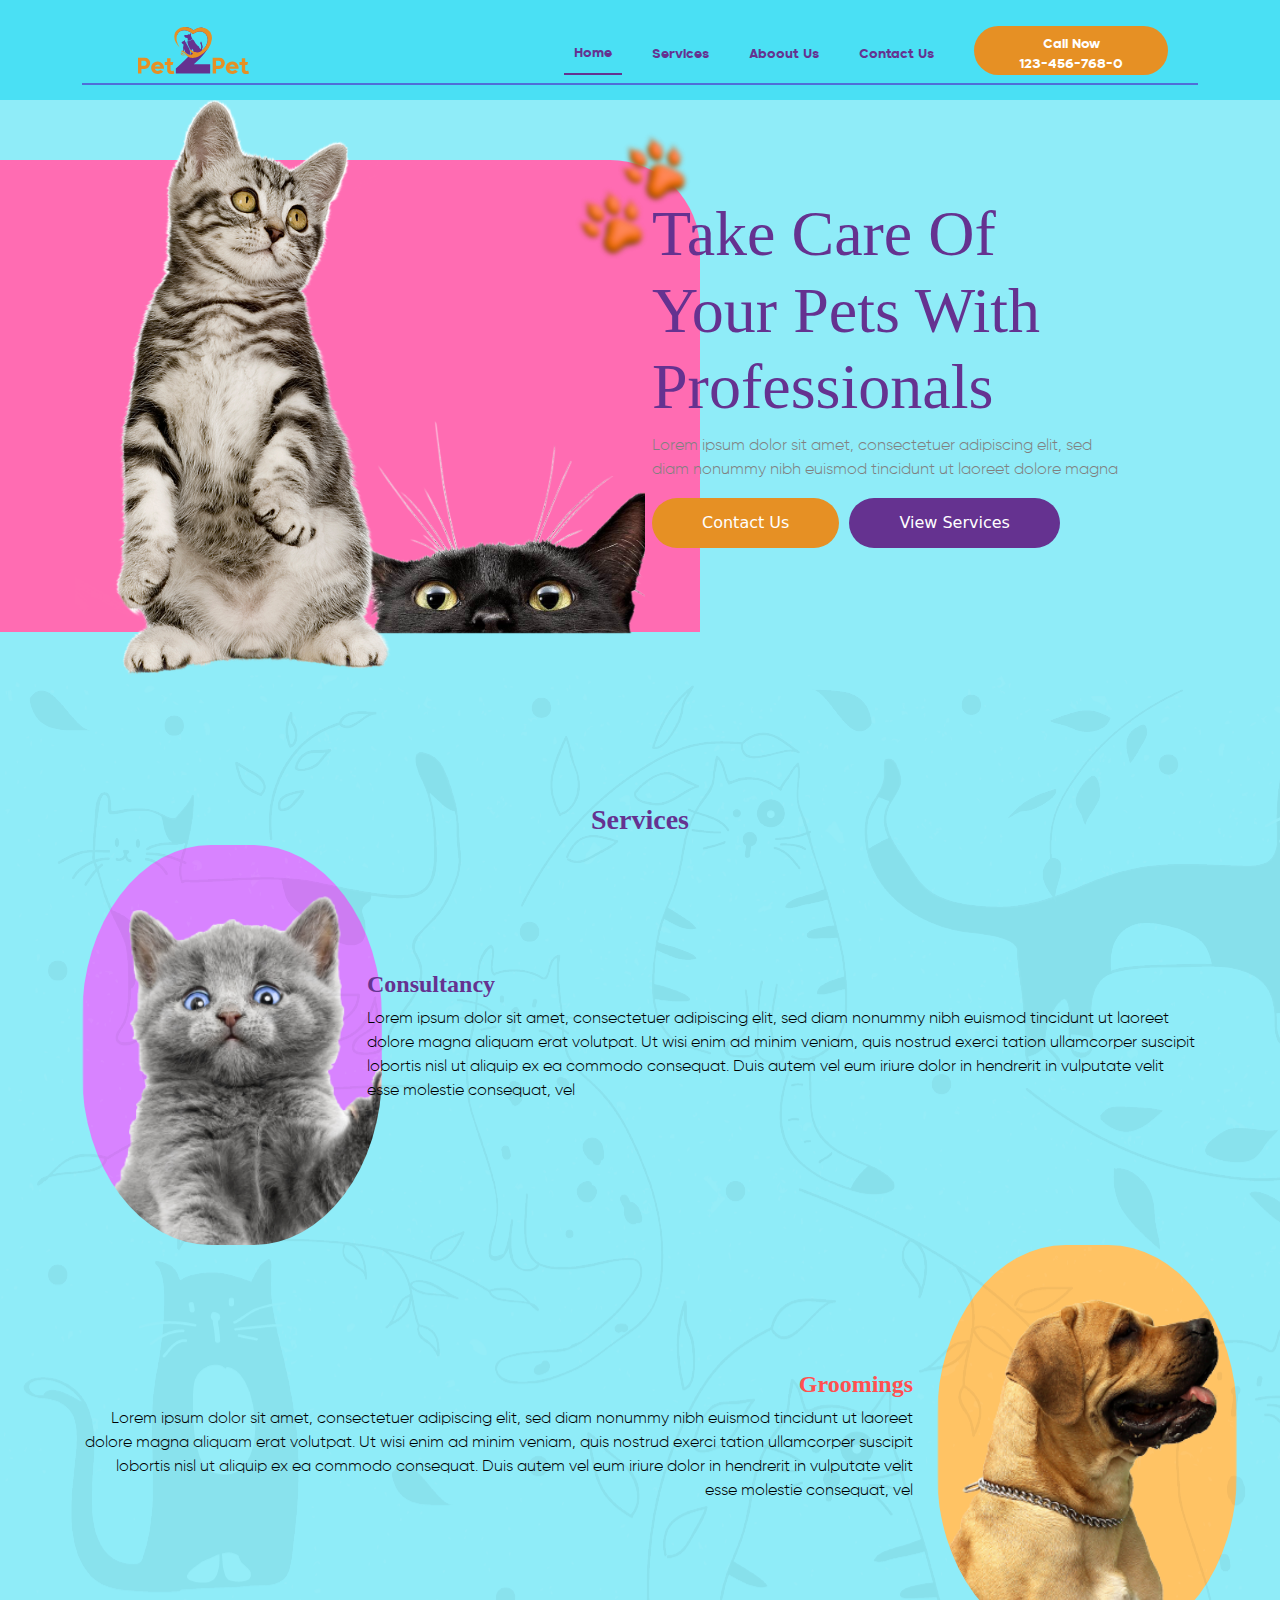
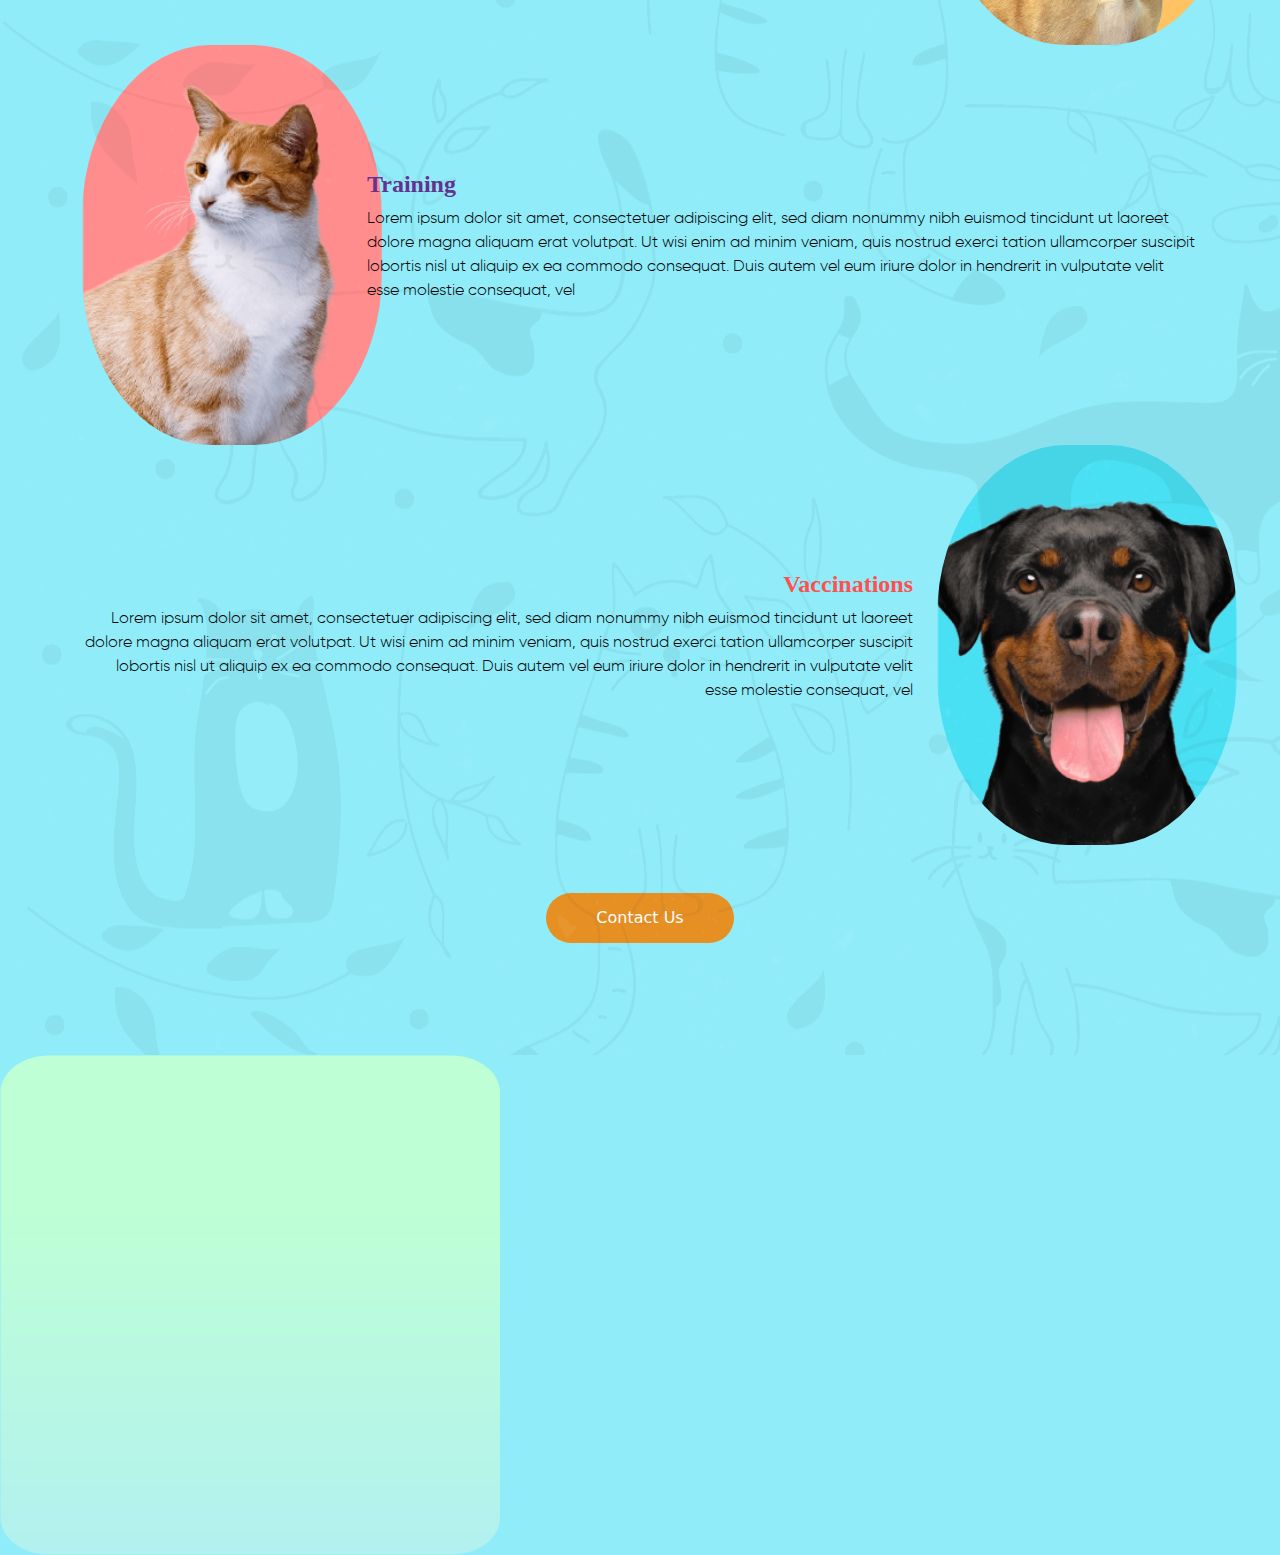
==== commit b0dd9324: "add files" ====
--- a/index.html
+++ b/index.html
@@ -11,40 +11,27 @@
     <link rel="stylesheet" href="./assets/css/butter.css">
     <!-- wow css -->
     <link rel="stylesheet" href="./assets/css/wow.css">
-    <!-- swiper slider css-->
-    <link rel="stylesheet" href="./assets/css/swiper-bundle.css">
-    <!-- fontawesome cdn -->
-    <link rel="stylesheet" href="https://cdnjs.cloudflare.com/ajax/libs/font-awesome/6.0.0/css/all.min.css" />
     <!-- custom css -->
     <link rel="stylesheet" href="./assets/css/stylesheet.css">
-    <title>Pets | Home1</title>
+    <title>Pets | Home</title>
 </head>
 
-<body class="bodyHome">
+<body>
     <!--Header open--->
     <header class="header" id="navbar-fixed-top">
         <div class="container">
             <nav class="destop-nav-bar">
                 <div class="d-flex justify-content-between align-items-center">
                     <div class="logo">
-                        <a href=".../../index.html"> <img src="./assets/images/SVG/logo.svg" alt="img"></a>
+                        <a href=""> <img src="./assets/images/SVG/logo.svg" alt="img"></a>
                     </div>
                     <div class="link">
                         <div class="d-flex justify-content-end">
-                            <div class="dropdown header_links active">
-                                <button class="btn dropdown-toggle" type="button" id="dropdownMenuButton1" data-bs-toggle="dropdown" aria-expanded="false">
-                                  Home
-                                </button>
-                                <ul class="dropdown-menu" aria-labelledby="dropdownMenuButton1">
-                                  <li><a class="dropdown-item" href=".../../index.html">Home1</a></li>
-                                  <li><a class="dropdown-item" href=".../../index1.html">Home2</a></li>
-
-                                </ul>
-                              </div>
-                            <a href="./assets/pages/services.html" class="header_links">Services</a>
-                            <a href="./assets/pages/about-us.html" class="header_links">Aboout Us</a>
-                            <a href="./assets/pages/contact-us.html" class="header_links">Contact Us</a>
-                            <a href="tel:123-456-768-0"><button>Call Now <br>
+                            <a href="index.html" class="header_links active">Home</a>
+                            <a href="" class="header_links">Services</a>
+                            <a href="" class="header_links">Aboout Us</a>
+                            <a href="" class="header_links">Contact Us</a>
+                            <a href=""><button>Call Now <br>
                                     123-456-768-0</button>
                             </a>
                         </div>
@@ -57,7 +44,7 @@
         </div>
         <!-- moblie navbar -->
         <div id="main-content">
-            <div id="title"><a href=".../../index.html"><img src="./assets/images/SVG/logo.svg" alt=""></a></div>
+            <div id="title"><a href=""><img src="./assets/images/SVG/logo.svg" alt=""></a></div>
         </div>
         <div id="btn" class="">
             <div id="top"></div>
@@ -66,21 +53,12 @@
         </div>
         <div id="box" class="">
             <div id="items">
-                <div class="imglogo"><a href=".../../index.html"><img src="./assets/images/SVG/logo.svg" alt=""></a></div>
-                <div class="dropdown">
-                    <button class="btn dropdown-toggle header_links active" type="button" id="dropdownMenuButton1" data-bs-toggle="dropdown" aria-expanded="false">
-                      Home
-                    </button>
-                    <ul class="dropdown-menu" aria-labelledby="dropdownMenuButton1">
-                      <li><a class="dropdown-item" href=".../../index.html">Home1</a></li>
-                      <li><a class="dropdown-item" href=".../../index1.html">Home2</a></li>
-
-                    </ul>
-                  </div>
-                <div class="item"><a href="./assets/pages/services.html" class="header_links">Services</a></div>
-                <div class="item"><a href="./assets/pages/about-us.html" class="header_links">About Us</a></div>
-                <div class="item"><a href="./assets/pages/contact-us.html" class="header_links">Contact Us</a></div>
-                <div class="item"><a href="tel:123-456-768-0"><button>Call Now <br>
+                <div class="imglogo"><a href=""><img src="./assets/images/SVG/logo.svg" alt=""></a></div>
+                <div class="item"><a href="" class="header_links active">Home</a></div>
+                <div class="item"><a href="" class="header_links">Services</a></div>
+                <div class="item"><a href="" class="header_links">About Us</a></div>
+                <div class="item"><a href="" class="header_links">Contact Us</a></div>
+                <div class="item"><a href=""><button>Call Now <br>
                             123-456-768-0</button></a></div>
 
             </div>
@@ -89,29 +67,29 @@
     <!--Header close--->
     <!-- banner Open -->
     <section class="mainBanner">
-        <div class="container-fluid" id="container-fluid">
+        <div class="container-fluid">
             <div class="row">
-                <div class="col-lg-6 col-sm-12 col-md-6 padding">
+                <div class="col-lg-6 padding">
                     <div class="pinkDiv">
-                        <div class="catDiv wow animated fadeInLeft" data-wow-duration="1s" data-wow-delay="0.5s">
+                        <div class="catDiv">
                             <img src="./assets/images/SVG/cats.svg" alt="">
                         </div>
-                        <div class="catFootprint wow animated fadeInRight" data-wow-duration="1s" data-wow-delay="0.5s">
+                        <div class="catFootprint">
                             <img src="./assets/images/1x/footprint.png" alt="">
                         </div>
                     </div>
                 </div>
-                <div class="col-lg-6 col-sm-12 col-md-6">
+                <div class="col-lg-6">
                     <div class="d-flex justify-content-center flex-column textDiv">
-                        <h1 class="wow animated fadeInRight" data-wow-duration="1s" data-wow-delay="0.5s">Take Care Of<br>
+                        <h1>Take Care Of<br>
                             Your Pets With<br>
                             Professionals</h1>
-                        <p class="wow animated fadeInRight">Lorem ipsum dolor sit amet, consectetuer adipiscing elit, sed<br>
+                        <p>Lorem ipsum dolor sit amet, consectetuer adipiscing elit, sed<br>
                             diam nonummy nibh euismod tincidunt ut laoreet dolore magna </p>
-                        <div class="d-flex  mb-5">
-                            <div class="conBtndiv"><a href="./assets/pages/contact-us.html">
-                                    <button type="button" class="conBtn wow animated bounceIn" data-wow-duration="1s" data-wow-delay="0.5s">Contact Us</button></a></div>
-                            <div class=""><a href="./assets/pages/services.html"><button class="sevBtn  wow animated bounceIn" data-wow-duration="1s" data-wow-delay="0.5s" type="button">
+                        <div class="d-flex  mb-5 BtnGroup">
+                            <div class="conBtndiv"><a href="">
+                                    <button type="button" class="conBtn">Contact Us</button></a></div>
+                            <div class=""><a href=""><button class="sevBtn" type="button">
                                         View Services</button></a></div>
                         </div>
                     </div>
@@ -124,304 +102,91 @@
     <section class="servicesSec">
         <div class="container">
             <div class="row">
-                <h3 class="wow animated bounceIn" data-wow-duration="1s" data-wow-delay="0.5s">Services</h3>
-                <div class="col-lg-4 col-sm-12 col-md-12">
-                    <div class="catOne wow animated fadeInLeft" data-wow-duration="1s" data-wow-delay="0.5s">
-                        <div class="catOneInner">
-                            <img src="./assets/images/1x/cat1withbg.png" alt="">
-                        </div>
-                    </div>
-                </div>
-                <div class="col-lg-8 col-sm-12 col-md-12 d-flex flex-column justify-content-center" >
-                    <h4 class="wow animated fadeInRight" data-wow-duration="1s" data-wow-delay="0.5s">Consultancy</h4>
-                    <p class="wow animated fadeInRight" data-wow-duration="1s" data-wow-delay="0.5s">Lorem ipsum dolor sit amet, consectetuer adipiscing elit, sed diam nonummy nibh euismod tincidunt
-                        ut laoreet dolore magna aliquam erat volutpat. Ut wisi enim ad minim veniam, quis nostrud exerci
-                        tation ullamcorper suscipit lobortis nisl ut aliquip ex ea commodo consequat. Duis autem vel eum
-                        iriure dolor in hendrerit in vulputate velit esse molestie consequat, vel </p>
-                </div>
-                <div class="col-lg-8 col-sm-12 col-md-12 d-flex flex-column justify-content-center dogTwotext">
-                    <h4 class="wow animated fadeInLeft" data-wow-duration="1s" data-wow-delay="0.5s">Groomings</h4>
-                    <p class="wow animated fadeInLeft" data-wow-duration="1s" data-wow-delay="0.5s">Lorem ipsum dolor sit amet, consectetuer adipiscing elit, sed diam nonummy nibh euismod tincidunt
-                        ut laoreet dolore magna aliquam erat volutpat. Ut wisi enim ad minim veniam, quis nostrud exerci
-                        tation ullamcorper suscipit lobortis nisl ut aliquip ex ea commodo consequat. Duis autem vel eum
-                        iriure dolor in hendrerit in vulputate velit esse molestie consequat, vel </p>
-                </div>
-                <div class="col-lg-4 col-sm-12 col-md-12">
-                    <div class="dogTwo wow animated fadeInRight" data-wow-duration="1s" data-wow-delay="0.5s">
-                        <div class="catOneInner">
-                            <img src="./assets/images/1x/dog1withbg.png" alt="">
-                        </div>
-                    </div>
-                </div>
-                <div class="col-lg-4 col-sm-12 col-md-12">
-                    <div class="catThree wow animated fadeInLeft" data-wow-duration="1s" data-wow-delay="0.5s">
-                        <div class="catOneInner">
-                            <img src="./assets/images/1x/cat2withbg.png" alt="">
-                        </div>
-                    </div>
-                </div>
-                <div class="col-lg-8 d-flex flex-column justify-content-center">
-                    <h4 class="wow animated fadeInRight" data-wow-duration="1s" data-wow-delay="0.5s">Training</h4>
-                    <p class="wow animated fadeInRight" data-wow-duration="1s" data-wow-delay="0.5s">Lorem ipsum dolor sit amet, consectetuer adipiscing elit, sed diam nonummy nibh euismod tincidunt
-                        ut laoreet dolore magna aliquam erat volutpat. Ut wisi enim ad minim veniam, quis nostrud exerci
-                        tation ullamcorper suscipit lobortis nisl ut aliquip ex ea commodo consequat. Duis autem vel eum
-                        iriure dolor in hendrerit in vulputate velit esse molestie consequat, vel </p>
-                </div>
-                <div class="col-lg-8 d-flex flex-column justify-content-center dogTwotext">
-                    <h4 class="wow animated fadeInLeft" data-wow-duration="1s" data-wow-delay="0.5s">Vaccinations</h4>
-                    <p class="wow animated fadeInLeft" data-wow-duration="1s" data-wow-delay="0.5s">Lorem ipsum dolor sit amet, consectetuer adipiscing elit, sed diam nonummy nibh euismod tincidunt
-                        ut laoreet dolore magna aliquam erat volutpat. Ut wisi enim ad minim veniam, quis nostrud exerci
-                        tation ullamcorper suscipit lobortis nisl ut aliquip ex ea commodo consequat. Duis autem vel eum
-                        iriure dolor in hendrerit in vulputate velit esse molestie consequat, vel </p>
-                </div>
-                <div class="col-lg-4">
-                    <div class="dogThree wow animated fadeInRight" data-wow-duration="1s" data-wow-delay="0.5s">
-                        <div class="catOneInner">
-                            <img src="./assets/images/1x/dog2withbg.png" alt="">
-                        </div>
-                    </div>
-                </div>
-                <div class="text-center mt-5 zIndex">
-                    <a href="./assets/pages/contact-us.html"><button type="button" class="conBtn wow animated bounceIn" data-wow-duration="1s" data-wow-delay="0.5s">Contact Us</button></a>
-                </div>
-            </div>
-        </div>
-
+                <h3>Services</h3>
+                <div class="col-lg-3">
+                    <div class="catOne">
+                        <img src="./assets/images/1x/cat1withbg.png" alt="">
+                    </div>
+                </div>
+                <div class="col-lg-9 d-flex flex-column justify-content-center">
+                    <h4>Consultancy</h4>
+                    <p>Lorem ipsum dolor sit amet, consectetuer adipiscing elit, sed diam nonummy nibh euismod tincidunt
+                        ut laoreet dolore magna aliquam erat volutpat. Ut wisi enim ad minim veniam, quis nostrud exerci
+                        tation ullamcorper suscipit lobortis nisl ut aliquip ex ea commodo consequat. Duis autem vel eum
+                        iriure dolor in hendrerit in vulputate velit esse molestie consequat, vel </p>
+                </div>
+                <div class="col-lg-9 d-flex flex-column justify-content-center dogTwotext">
+                    <h4>Groomings</h4>
+                    <p>Lorem ipsum dolor sit amet, consectetuer adipiscing elit, sed diam nonummy nibh euismod tincidunt
+                        ut laoreet dolore magna aliquam erat volutpat. Ut wisi enim ad minim veniam, quis nostrud exerci
+                        tation ullamcorper suscipit lobortis nisl ut aliquip ex ea commodo consequat. Duis autem vel eum
+                        iriure dolor in hendrerit in vulputate velit esse molestie consequat, vel </p>
+                </div>
+                <div class="col-lg-3">
+                    <div class="dogTwo">
+                        <img src="./assets/images/1x/dog1withbg.png" alt="">
+                    </div>
+                </div>
+                <div class="col-lg-3">
+                    <div class="catThree">
+                        <img src="./assets/images/1x/cat2withbg.png" alt="">
+                    </div>
+                </div>
+                <div class="col-lg-9 d-flex flex-column justify-content-center">
+                    <h4>Training</h4>
+                    <p>Lorem ipsum dolor sit amet, consectetuer adipiscing elit, sed diam nonummy nibh euismod tincidunt
+                        ut laoreet dolore magna aliquam erat volutpat. Ut wisi enim ad minim veniam, quis nostrud exerci
+                        tation ullamcorper suscipit lobortis nisl ut aliquip ex ea commodo consequat. Duis autem vel eum
+                        iriure dolor in hendrerit in vulputate velit esse molestie consequat, vel </p>
+                </div>
+                <div class="col-lg-9 d-flex flex-column justify-content-center dogTwotext">
+                    <h4>Vaccinations</h4>
+                    <p>Lorem ipsum dolor sit amet, consectetuer adipiscing elit, sed diam nonummy nibh euismod tincidunt
+                        ut laoreet dolore magna aliquam erat volutpat. Ut wisi enim ad minim veniam, quis nostrud exerci
+                        tation ullamcorper suscipit lobortis nisl ut aliquip ex ea commodo consequat. Duis autem vel eum
+                        iriure dolor in hendrerit in vulputate velit esse molestie consequat, vel </p>
+                </div>
+                <div class="col-lg-3">
+                    <div class="dogThree">
+                        <img src="./assets/images/1x/dog2withbg.png" alt="">
+                    </div>
+                </div>
+                <div class="text-center mt-5">
+                    <button type="button" class="conBtn">Contact Us</button>
+                </div>
+            </div>
+        </div>
+        
     </section>
     <!-- Services Section close -->
     <!-- professionals section open -->
     <section class="professionalsSec">
         <div class="cstmDiv">
             <div class="cstmDiv1">
-                <div class="greenImg wow animated fadeInLeft" data-wow-duration="1s" data-wow-delay="0.5s">
+                <div class="greenImg">
                     <img src="./assets/images/1x/greenbg.png" alt="">
                 </div>
-                <div class="whiteDivgreen">
-
-                </div>
             </div>
             <div class="cstmDiv2">
-                <div class="whitediv">
-                    <h3 class="wow animated fadeInRight" data-wow-duration="1s" data-wow-delay="0.5s">Hire The Professionals<br>
-                        For Your Pets</h3>
-                    <p class="wow animated fadeInRight" data-wow-duration="1s" data-wow-delay="0.5s">Lorem ipsum dolor sit amet, consectetuer adipiscing elit, sed diam nonummy nibh euismod tincidunt
-                        ut laoreet dolore magna aliquam erat volutpat. Ut wisi enim ad minim veniam, quis nostrud exerci
-                        tation ullamcorper suscipit lobortis </p>
-                        <a href="./assets/pages/contact-us.html"><button class="sevBtn wow animated bounceIn" data-wow-duration="1s" data-wow-delay="0.5s" type="button">
-                        Contact Us</button></a>
-                </div>
-            </div>
-            <!-- Add Arrows -->
-            <!-- <div class="swiper-button-prev"></div>
-            <div class="swiper-button-next"></div> -->
+
+            </div>
         </div>
     </section>
     <!-- professionals section close -->
-    <!-- About Section open -->
-    <section class="aboutSec">
-        <div class="container">
-            <div class="row">
-                <div class="col-lg-6">
-                    <h3 class="wow animated fadeInLeft" data-wow-duration="1s" data-wow-delay="0.5s">About Us</h3>
-                    <p class="wow animated fadeInLeft" data-wow-duration="1s" data-wow-delay="0.5s">Lorem ipsum dolor sit amet, consectetuer adipiscing elit, sed diam nonummy nibh euismod tincidunt
-                        ut laoreet dolore magna </p>
-                    <p class="wow animated fadeInLeft" data-wow-duration="1s" data-wow-delay="0.5s">Lorem ipsum dolor sit amet, consectetuer adipiscing elit, sed diam nonummy nibh euismod tincidunt
-                        ut laoreet dolore magna aliquam erat volutpat. Ut wisi enim ad minim veniam, quis nostrud exerci
-                        tation ullamcorper suscipit lobortis nisl ut aliquip ex ea commodo consequat. Duis autem vel eum
-                        iriure dolor in </p>
-                    <button class="readMore wow animated bounceIn" type="button">
-                        Read More</button>
-                    <div class="d-flex mt-4">
-                        <div class="conBtndiv"><a href="">
-                                <button type="button" class="readMore wow animated bounceIn" data-wow-duration="1s" data-wow-delay="0.5s"><i class="fa-solid fa-star"></i>Certified
-                                    Vets</button></a></div>
-                        <div class=""><a href=""><button class="aniLover wow animated bounceIn" data-wow-duration="1s" data-wow-delay="0.5s" type="button">
-                                    <i class="fa-solid fa-star"></i>Animal Lover</button></a></div>
-                    </div>
-                    <button class="readMore wow animated bounceIn" data-wow-duration="1s" data-wow-delay="0.5s" type="button">
-                        <i class="fa-solid fa-star"></i>10+ Years Of Experience</button>
-                </div>
-                <div class="col-lg-6">
-                    <div class="aboutimgDivMain wow animated fadeInRight" data-wow-duration="1s" data-wow-delay="0.5s"s>
-                        <div class="aboutimgDiv">
-                            <img src="./assets/images/1x/greenbg.png" alt="">
-                        </div>
-                    </div>
-                </div>
-            </div>
-        </div>
-    </section>
-    <!-- About Section close -->
-    <!-- Testimonials section open -->
-    <section class="testimoials">
-        <div class="container ">
-            <h3 class="wow animated bounceIn" data-wow-duration="1s" data-wow-delay="0.5s">Testimonials</h3>
-            <div class="swiper mySwiper">
-                <div class="swiper-wrapper">
-                    <div class="swiper-slide">
-                        <div class="testimoialsDiv">
-                            <div class="card mx-auto cardDiv" style="width: 23rem;">
-                                <div class="cardSliderimg"><img src="./assets/images/1x/testimonials.png"
-                                        class="card-img-top" alt="..."></div>
-                                <div class="card-body">
-                                    <h5 class="card-title">John Smith</h5>
-                                    <p class="card-text">Lorem ipsum dolor sit amet, consectetuer adipiscing elit, sed
-                                        diam nonummy nibh euismod </p>
-                                    <strong>01-Oct-2022 </strong>
-                                </div>
-                            </div>
-                        </div>
-                    </div>
-                    <div class="swiper-slide">
-                        <div class="testimoialsDiv">
-                            <div class="card mx-auto" style="width: 23rem;">
-                                <div class="cardSliderimg"><img src="./assets/images/1x/testimonials.png"
-                                        class="card-img-top" alt="..."></div>
-                                <div class="card-body">
-                                    <h5 class="card-title">John Smith</h5>
-                                    <p class="card-text">Lorem ipsum dolor sit amet, consectetuer adipiscing elit, sed
-                                        diam nonummy nibh euismod </p>
-                                    <strong>01-Oct-2022 </strong>
-                                </div>
-                            </div>
-                        </div>
-                    </div>
-                    <div class="swiper-slide">
-                        <div class="testimoialsDiv">
-                            <div class="card mx-auto" style="width: 23rem;">
-                                <div class="cardSliderimg"><img src="./assets/images/1x/testimonials.png"
-                                        class="card-img-top" alt="..."></div>
-                                <div class="card-body">
-                                    <h5 class="card-title">John Smith</h5>
-                                    <p class="card-text">Lorem ipsum dolor sit amet, consectetuer adipiscing elit, sed
-                                        diam nonummy nibh euismod </p>
-                                    <strong>01-Oct-2022 </strong>
-
-                                </div>
-                            </div>
-                        </div>
-                    </div>
-                    <div class="swiper-slide">
-                        <div class="testimoialsDiv">
-                            <div class="card mx-auto" style="width: 23rem;">
-                                <div class="cardSliderimg"><img src="./assets/images/1x/testimonials.png"
-                                        class="card-img-top" alt="..."></div>
-                                <div class="card-body">
-                                    <h5 class="card-title">John Smith</h5>
-                                    <p class="card-text">Lorem ipsum dolor sit amet, consectetuer adipiscing elit, sed
-                                        diam nonummy nibh euismod </p>
-                                    <strong>01-Oct-2022 </strong>
-                                </div>
-                            </div>
-                        </div>
-                    </div>
-                </div>
-            </div>
-        </div>
-        <div class="position-absolute leftRightBnt">
-            <div class="swiper-button-next"></div>
-        <div class="swiper-button-prev"></div>
-        </div>
-    </section>
-    <!-- Testimonials section close -->
-    <!-- Contact Section open-->
-    <section class="contactSec">
-        <div class="container">
-            <div class="row">
-                <h3 class="wow animated bounceIn" data-wow-duration="1s" data-wow-delay="0.5s">Ask Anything!</h3>
-                <div class="col-lg-6 col-sm-12 col-md-6">
-                    <div class="contactCat wow animated fadeInLeft" data-wow-duration="1s" data-wow-delay="0.5s">
-                        <div class="contactCatInner">
-                            <!-- <img src="./assets/images/1x/catask.png" alt=""> -->
-                        </div>
-                    </div>
-                </div>
-                <div class="col-lg-6 col-lg-6 col-sm-12 col-md-6">
-
-                    <form class="contactForm wow animated fadeInRight" data-wow-duration="1s" data-wow-delay="0.5s">
-                        <div class="mb-3 col-lg-12">
-                            <input type="text" placeholder="Full Name" class="text-light">
-                        </div>
-                        <div class="mb-3 col-lg-12 wow">
-                            <input type="email" placeholder="Email" class="text-light">
-                        </div>
-                        <div class="mb-3 col-lg-12">
-                            <input type="tell" placeholder="Contact No." class="text-light">
-                        </div>
-
-                        <div class="mb-3 col-lg-12 wow">
-                            <textarea type="message" name="message" id="" cols="100" rows="12"
-                                placeholder="Type Here...." class="text-light"></textarea>
-                        </div>
-                        <div class="mb-3 col-lg-12">
-                            <a href="./assets/pages/contact-us.html"><button type="button" class="btnCont wow animated bounceIn">Contact Us</button></a>
-                        </div>
-                    </form>
-                </div>
-            </div>
-        </div>
-    </section>
-    <!-- Contact Section closed -->
-    <!-- footer section open -->
-    <section class="footer" id="footer">
-        <div class="container pt-5 pb-5">
-            <div class="row d-flex justify-content-around">
-                <div class="col-lg-3 col-md-12 col-sm-12 search">
-                    <div class="footer-img">
-                        <a href=".../../index.html"><img src="./assets/images/SVG/logo.svg" alt=""></a>
-                    </div>
-                </div>
-                <div class="col-lg-3 col-md-12 col-sm-12 ">
-                    <p>Pages</p>
-                    <ul class="p-0">
-                        <li><a href=".../../index.html">Home</a></li>
-                        <li><a href="./assets/pages/about-us.html">About us</a></li>
-                        <li><a href="./assets/pages/services.html">Services</a></li>
-                        <li><a href="./assets/pages/contact-us.html">Contact Us</a></li>
-                    </ul>
-                </div>
-                <div class="col-lg-3 col-md-12 col-sm-12">
-                    <p>Social Links</p>
-                    <div class="d-flex footer-icon">
-                        <div class="footerIcondiv">
-                            <span><a href="https://www.facebook.com/" target="_blank"><i
-                                        class="fa-brands fa-facebook-f"></i></a></span>
-                        </div>
-                        <div class="footerIcondiv1">
-                            <span><a href="https://www.instagram.com/" target="_blank"><i
-                                        class="fa-brands fa-instagram"></i></a></span>
-                        </div>
-                    </div>
-                </div>
-                <div class="col-lg-3 col-md-12 col-sm-12 footerCont">
-                    <p>Contact Info</p>
-                    <ul class="p-0">
-                        <li class="footer-ancher"><i class="fa-solid fa-phone p"></i><a
-                                href="tel:4703884601">123-456-789-0</a></li>
-                        <li><i class="fa-solid fa-envelope"></i><a
-                                href="mailto:webapparel@gmail.com">abc@example.com</a></li>
-                        <li><i class="fa-solid fa-location-dot"></i><a href="https://goo.gl/maps/DKt5kZgULkunrP5MA">abc
-                                street NY city USA 123456</a></li>
-                    </ul>
-                </div>
-            </div>
-        </div>
-        <div class="footer-bottom">
-            <div class="container">
-                <div class="row">
-                    <div class="col-lg-12 text-center ">
-                        <span class="for-theme-link pt-1">
-                            Copyright@BuyBestthemes2022
-                            <!-- <a href="https://conceptionmasters.com/" target="_blank">
-                                Conception Masters
-                        </a> -->
-                        </span>
-                    </div>
-                </div>
-            </div>
-        </div>
-    </section>
-    <!-- footer section close -->
+
+
+
+
+
+
+
+
+
+
+
+
+
+
     <!-- jquery -->
     <script src="./assets/js/jquery.min.js"></script>
     <!-- bootstrap 5 js link -->
@@ -430,8 +195,6 @@
     <script src="./assets/js/butter.js"></script>
     <!-- wow Js -->
     <script src="./assets/js/wow.js"></script>
-    <!-- swiper slider -->
-    <script src="./assets/js/swiper-bundle.min.js"></script>
     <!-- custom js -->
     <script src="./assets/js/main.js"></script>
 </body>
--- a/assets/css/wow.css
+++ b/assets/css/wow.css
@@ -0,0 +1,731 @@
+.animated {
+	animation-duration: 1s;
+	animation-fill-mode: both
+}
+
+.animated.infinite {
+	animation-iteration-count: infinite
+}
+
+.animated.hinge {
+	animation-duration: 2s
+}
+
+.animated.bounceIn,
+.animated.bounceOut,
+.animated.flipOutX,
+.animated.flipOutY {
+	animation-duration: .75s
+}
+
+.animated.flip {
+	-webkit-backface-visibility: visible;
+	backface-visibility: visible;
+	animation-name: flip
+}
+
+@keyframes fadeInUp {
+	from {
+		opacity: 0;
+		transform: translate3d(0, 100%, 0)
+	}
+	to {
+		opacity: 1;
+		transform: none
+	}
+}
+
+.fadeInUp {
+	animation-name: fadeInUp
+}
+
+@keyframes fadeInDown {
+	from {
+		opacity: 0;
+		transform: translate3d(0, -100%, 0)
+	}
+	to {
+		opacity: 1;
+		transform: none
+	}
+}
+
+.fadeInDown {
+	animation-name: fadeInDown
+}
+
+@keyframes bounceIn {
+	20%,
+	40%,
+	60%,
+	80%,
+	from,
+	to {
+		animation-timing-function: cubic-bezier(.215, .61, .355, 1)
+	}
+	0% {
+		opacity: 0;
+		transform: scale3d(.3, .3, .3)
+	}
+	20% {
+		transform: scale3d(1.1, 1.1, 1.1)
+	}
+	40% {
+		transform: scale3d(.9, .9, .9)
+	}
+	60% {
+		opacity: 1;
+		transform: scale3d(1.03, 1.03, 1.03)
+	}
+	80% {
+		transform: scale3d(.97, .97, .97)
+	}
+	to {
+		opacity: 1;
+		transform: scale3d(1, 1, 1)
+	}
+}
+
+.bounceIn {
+	animation-name: bounceIn
+}
+
+@keyframes bounceInDown {
+	60%,
+	75%,
+	90%,
+	from,
+	to {
+		animation-timing-function: cubic-bezier(.215, .61, .355, 1)
+	}
+	0% {
+		opacity: 0;
+		transform: translate3d(0, -3000px, 0)
+	}
+	60% {
+		opacity: 1;
+		transform: translate3d(0, 25px, 0)
+	}
+	75% {
+		transform: translate3d(0, -10px, 0)
+	}
+	90% {
+		transform: translate3d(0, 5px, 0)
+	}
+	to {
+		transform: none
+	}
+}
+
+.bounceInDown {
+	animation-name: bounceInDown
+}
+
+@keyframes bounceInLeft {
+	60%,
+	75%,
+	90%,
+	from,
+	to {
+		animation-timing-function: cubic-bezier(.215, .61, .355, 1)
+	}
+	0% {
+		opacity: 0;
+		transform: translate3d(-3000px, 0, 0)
+	}
+	60% {
+		opacity: 1;
+		transform: translate3d(25px, 0, 0)
+	}
+	75% {
+		transform: translate3d(-10px, 0, 0)
+	}
+	90% {
+		transform: translate3d(5px, 0, 0)
+	}
+	to {
+		transform: none
+	}
+}
+
+.bounceInLeft {
+	animation-name: bounceInLeft
+}
+
+@keyframes bounceInRight {
+	60%,
+	75%,
+	90%,
+	from,
+	to {
+		animation-timing-function: cubic-bezier(.215, .61, .355, 1)
+	}
+	from {
+		opacity: 0;
+		transform: translate3d(3000px, 0, 0)
+	}
+	60% {
+		opacity: 1;
+		transform: translate3d(-25px, 0, 0)
+	}
+	75% {
+		transform: translate3d(10px, 0, 0)
+	}
+	90% {
+		transform: translate3d(-5px, 0, 0)
+	}
+	to {
+		transform: none
+	}
+}
+
+.bounceInRight {
+	animation-name: bounceInRight
+}
+
+@keyframes bounceInUp {
+	60%,
+	75%,
+	90%,
+	from,
+	to {
+		animation-timing-function: cubic-bezier(.215, .61, .355, 1)
+	}
+	from {
+		opacity: 0;
+		transform: translate3d(0, 3000px, 0)
+	}
+	60% {
+		opacity: 1;
+		transform: translate3d(0, -20px, 0)
+	}
+	75% {
+		transform: translate3d(0, 10px, 0)
+	}
+	90% {
+		transform: translate3d(0, -5px, 0)
+	}
+	to {
+		transform: translate3d(0, 0, 0)
+	}
+}
+
+.bounceInUp {
+	animation-name: bounceInUp
+}
+
+@keyframes fadeInLeft {
+	from {
+		opacity: 0;
+		transform: translate3d(-100%, 0, 0)
+	}
+	to {
+		opacity: 1;
+		transform: none
+	}
+}
+
+.fadeInLeft {
+	animation-name: fadeInLeft
+}
+
+@keyframes fadeInLeftBig {
+	from {
+		opacity: 0;
+		transform: translate3d(-2000px, 0, 0)
+	}
+	to {
+		opacity: 1;
+		transform: none
+	}
+}
+
+.fadeInLeftBig {
+	animation-name: fadeInLeftBig
+}
+
+@keyframes lightSpeedIn {
+	from {
+		transform: translate3d(100%, 0, 0) skewX(-30deg);
+		opacity: 0
+	}
+	60% {
+		transform: skewX(20deg);
+		opacity: 1
+	}
+	80% {
+		transform: skewX(-5deg);
+		opacity: 1
+	}
+	to {
+		transform: none;
+		opacity: 1
+	}
+}
+
+.lightSpeedIn {
+	animation-name: lightSpeedIn;
+	animation-timing-function: ease-out
+}
+
+@keyframes fadeInRight {
+	from {
+		opacity: 0;
+		transform: translate3d(100%, 0, 0)
+	}
+	to {
+		opacity: 1;
+		transform: none
+	}
+}
+
+.fadeInRight {
+	animation-name: fadeInRight
+}
+
+@keyframes fadeInRightBig {
+	from {
+		opacity: 0;
+		transform: translate3d(2000px, 0, 0)
+	}
+	to {
+		opacity: 1;
+		transform: none
+	}
+}
+
+.fadeInRightBig {
+	animation-name: fadeInRightBig
+}
+
+@keyframes flip {
+	from {
+		transform: perspective(400px) rotate3d(0, 1, 0, -360deg);
+		animation-timing-function: ease-out
+	}
+	40% {
+		transform: perspective(400px) translate3d(0, 0, 150px) rotate3d(0, 1, 0, -190deg);
+		animation-timing-function: ease-out
+	}
+	50% {
+		transform: perspective(400px) translate3d(0, 0, 150px) rotate3d(0, 1, 0, -170deg);
+		animation-timing-function: ease-in
+	}
+	80% {
+		transform: perspective(400px) scale3d(.95, .95, .95);
+		animation-timing-function: ease-in
+	}
+	to {
+		transform: perspective(400px);
+		animation-timing-function: ease-in
+	}
+}
+
+.flip {
+	-webkit-backface-visibility: visible;
+	backface-visibility: visible;
+	animation-name: flip
+}
+
+@keyframes flipInX {
+	from {
+		transform: perspective(400px) rotate3d(1, 0, 0, 90deg);
+		animation-timing-function: ease-in;
+		opacity: 0
+	}
+	40% {
+		transform: perspective(400px) rotate3d(1, 0, 0, -20deg);
+		animation-timing-function: ease-in
+	}
+	60% {
+		transform: perspective(400px) rotate3d(1, 0, 0, 10deg);
+		opacity: 1
+	}
+	80% {
+		transform: perspective(400px) rotate3d(1, 0, 0, -5deg)
+	}
+	to {
+		transform: perspective(400px)
+	}
+}
+
+.flipInX {
+	-webkit-backface-visibility: visible!important;
+	backface-visibility: visible!important;
+	animation-name: flipInX
+}
+
+@keyframes flipInY {
+	from {
+		transform: perspective(400px) rotate3d(0, 1, 0, 90deg);
+		animation-timing-function: ease-in;
+		opacity: 0
+	}
+	40% {
+		transform: perspective(400px) rotate3d(0, 1, 0, -20deg);
+		animation-timing-function: ease-in
+	}
+	60% {
+		transform: perspective(400px) rotate3d(0, 1, 0, 10deg);
+		opacity: 1
+	}
+	80% {
+		transform: perspective(400px) rotate3d(0, 1, 0, -5deg)
+	}
+	to {
+		transform: perspective(400px)
+	}
+}
+
+.flipInY {
+	-webkit-backface-visibility: visible!important;
+	backface-visibility: visible!important;
+	animation-name: flipInY
+}
+
+@keyframes rotateIn {
+	from {
+		transform-origin: center;
+		transform: rotate3d(0, 0, 1, -200deg);
+		opacity: 0
+	}
+	to {
+		transform-origin: center;
+		transform: none;
+		opacity: 1
+	}
+}
+
+.rotateIn {
+	animation-name: rotateIn
+}
+
+@keyframes jackInTheBox {
+	from {
+		opacity: 0;
+		transform: scale(.1) rotate(30deg);
+		transform-origin: center bottom
+	}
+	50% {
+		transform: rotate(-10deg)
+	}
+	70% {
+		transform: rotate(3deg)
+	}
+	to {
+		opacity: 1;
+		transform: scale(1)
+	}
+}
+
+.jackInTheBox {
+	animation-name: jackInTheBox
+}
+
+@keyframes rollIn {
+	from {
+		opacity: 0;
+		transform: translate3d(-100%, 0, 0) rotate3d(0, 0, 1, -120deg)
+	}
+	to {
+		opacity: 1;
+		transform: none
+	}
+}
+
+.rollIn {
+	animation-name: rollIn
+}
+
+@keyframes rollOut {
+	from {
+		opacity: 1
+	}
+	to {
+		opacity: 0;
+		transform: translate3d(100%, 0, 0) rotate3d(0, 0, 1, 120deg)
+	}
+}
+
+.rollOut {
+	animation-name: rollOut
+}
+
+@keyframes zoomIn {
+	from {
+		opacity: 0;
+		transform: scale3d(.3, .3, .3)
+	}
+	50% {
+		opacity: 1
+	}
+}
+
+.zoomIn {
+	animation-name: zoomIn
+}
+
+@keyframes zoomInDown {
+	from {
+		opacity: 0;
+		transform: scale3d(.1, .1, .1) translate3d(0, -1000px, 0);
+		animation-timing-function: cubic-bezier(.55, .055, .675, .19)
+	}
+	60% {
+		opacity: 1;
+		transform: scale3d(.475, .475, .475) translate3d(0, 60px, 0);
+		animation-timing-function: cubic-bezier(.175, .885, .32, 1)
+	}
+}
+
+.zoomInDown {
+	animation-name: zoomInDown
+}
+
+@keyframes zoomInLeft {
+	from {
+		opacity: 0;
+		transform: scale3d(.1, .1, .1) translate3d(-1000px, 0, 0);
+		animation-timing-function: cubic-bezier(.55, .055, .675, .19)
+	}
+	60% {
+		opacity: 1;
+		transform: scale3d(.475, .475, .475) translate3d(10px, 0, 0);
+		animation-timing-function: cubic-bezier(.175, .885, .32, 1)
+	}
+}
+
+.zoomInLeft {
+	animation-name: zoomInLeft
+}
+
+@keyframes zoomInRight {
+	from {
+		opacity: 0;
+		transform: scale3d(.1, .1, .1) translate3d(1000px, 0, 0);
+		animation-timing-function: cubic-bezier(.55, .055, .675, .19)
+	}
+	60% {
+		opacity: 1;
+		transform: scale3d(.475, .475, .475) translate3d(-10px, 0, 0);
+		animation-timing-function: cubic-bezier(.175, .885, .32, 1)
+	}
+}
+
+.zoomInRight {
+	animation-name: zoomInRight
+}
+
+@keyframes zoomInUp {
+	from {
+		opacity: 0;
+		transform: scale3d(.1, .1, .1) translate3d(0, 1000px, 0);
+		animation-timing-function: cubic-bezier(.55, .055, .675, .19)
+	}
+	60% {
+		opacity: 1;
+		transform: scale3d(.475, .475, .475) translate3d(0, -60px, 0);
+		animation-timing-function: cubic-bezier(.175, .885, .32, 1)
+	}
+}
+
+.zoomInUp {
+	animation-name: zoomInUp
+}
+
+@keyframes zoomOut {
+	from {
+		opacity: 1
+	}
+	50% {
+		opacity: 0;
+		transform: scale3d(.3, .3, .3)
+	}
+	to {
+		opacity: 0
+	}
+}
+
+.zoomOut {
+	animation-name: zoomOut
+}
+
+@keyframes zoomOutDown {
+	40% {
+		opacity: 1;
+		transform: scale3d(.475, .475, .475) translate3d(0, -60px, 0);
+		animation-timing-function: cubic-bezier(.55, .055, .675, .19)
+	}
+	to {
+		opacity: 0;
+		transform: scale3d(.1, .1, .1) translate3d(0, 2000px, 0);
+		transform-origin: center bottom;
+		animation-timing-function: cubic-bezier(.175, .885, .32, 1)
+	}
+}
+
+.zoomOutDown {
+	animation-name: zoomOutDown
+}
+
+@keyframes zoomOutLeft {
+	40% {
+		opacity: 1;
+		transform: scale3d(.475, .475, .475) translate3d(42px, 0, 0)
+	}
+	to {
+		opacity: 0;
+		transform: scale(.1) translate3d(-2000px, 0, 0);
+		transform-origin: left center
+	}
+}
+
+.zoomOutLeft {
+	animation-name: zoomOutLeft
+}
+
+@keyframes zoomOutRight {
+	40% {
+		opacity: 1;
+		transform: scale3d(.475, .475, .475) translate3d(-42px, 0, 0)
+	}
+	to {
+		opacity: 0;
+		transform: scale(.1) translate3d(2000px, 0, 0);
+		transform-origin: right center
+	}
+}
+
+.zoomOutRight {
+	animation-name: zoomOutRight
+}
+
+@keyframes zoomOutUp {
+	40% {
+		opacity: 1;
+		transform: scale3d(.475, .475, .475) translate3d(0, 60px, 0);
+		animation-timing-function: cubic-bezier(.55, .055, .675, .19)
+	}
+	to {
+		opacity: 0;
+		transform: scale3d(.1, .1, .1) translate3d(0, -2000px, 0);
+		transform-origin: center bottom;
+		animation-timing-function: cubic-bezier(.175, .885, .32, 1)
+	}
+}
+
+.zoomOutUp {
+	animation-name: zoomOutUp
+}
+
+@keyframes slideInDown {
+	from {
+		transform: translate3d(0, -100%, 0);
+		visibility: visible
+	}
+	to {
+		transform: translate3d(0, 0, 0)
+	}
+}
+
+.slideInDown {
+	animation-name: slideInDown
+}
+
+@keyframes slideInLeft {
+	from {
+		transform: translate3d(-100%, 0, 0);
+		visibility: visible
+	}
+	to {
+		transform: translate3d(0, 0, 0)
+	}
+}
+
+.slideInLeft {
+	animation-name: slideInLeft
+}
+
+@keyframes slideInRight {
+	from {
+		transform: translate3d(100%, 0, 0);
+		visibility: visible
+	}
+	to {
+		transform: translate3d(0, 0, 0)
+	}
+}
+
+.slideInRight {
+	animation-name: slideInRight
+}
+
+@keyframes slideInUp {
+	from {
+		transform: translate3d(0, 100%, 0);
+		visibility: visible
+	}
+	to {
+		transform: translate3d(0, 0, 0)
+	}
+}
+
+.slideInUp {
+	animation-name: slideInUp
+}
+
+@keyframes slideOutDown {
+	from {
+		transform: translate3d(0, 0, 0)
+	}
+	to {
+		visibility: hidden;
+		transform: translate3d(0, 100%, 0)
+	}
+}
+
+.slideOutDown {
+	animation-name: slideOutDown
+}
+
+@keyframes slideOutLeft {
+	from {
+		transform: translate3d(0, 0, 0)
+	}
+	to {
+		visibility: hidden;
+		transform: translate3d(-100%, 0, 0)
+	}
+}
+
+.slideOutLeft {
+	animation-name: slideOutLeft
+}
+
+@keyframes slideOutRight {
+	from {
+		transform: translate3d(0, 0, 0)
+	}
+	to {
+		visibility: hidden;
+		transform: translate3d(100%, 0, 0)
+	}
+}
+
+.slideOutRight {
+	animation-name: slideOutRight
+}
+
+@keyframes slideOutUp {
+	from {
+		transform: translate3d(0, 0, 0)
+	}
+	to {
+		visibility: hidden;
+		transform: translate3d(0, -100%, 0)
+	}
+}
+
+.slideOutUp {
+	animation-name: slideOutUp
+}--- a/assets/css/stylesheet.css
+++ b/assets/css/stylesheet.css
@@ -4,34 +4,20 @@
     box-sizing: border-box;
     list-style: none;
 }
-
 @font-face {
     font-family: 'Gilroy-Light';
     src: url("../fonts/Gilroy-Light.ttf");
 }
-
-@font-face {
-    font-family: 'HelveticaRounded-Bold';
+@font-face{
+    font-family:'HelveticaRounded-Bold';
     src: url("../fonts/HelveticaRounded-Bold.ttf");
 }
-
-@font-face {
+@font-face{
     font-family: 'Retroica-Regular';
     src: url("../fonts/Retroica\ Regular.ttf");
 }
-
-@font-face {
-    font-family: 'Poppins-regular';
-    src: url("../fonts/Poppins-Regular.ttf");
-}
-
 body {
     overflow-x: hidden !important;
-}
-
-.bodyHome {
-    background-color: #4ae0f49e;
-
 }
 
 /* body */
@@ -46,35 +32,7 @@
     background-color: #506ED8;
     border-radius: 10px;
 }
-
 /*  */
-.btn {
-    text-decoration: none;
-    margin: 0 10px;
-    color: #653290;
-    align-items: center;
-    font-family: 'Retroica-Regular';
-    padding-left: 10px;
-    padding-right: 10px;
-    display: flex;
-    align-items: center;
-    font-size: 13px;
-    outline: none !important;
-    box-shadow: none !important;
-}
-
-.dropdown,
-.dropend,
-.dropstart,
-.dropup {
-    position: relative;
-    padding-top: 10px;
-}
-
-.dropdown-item {
-    margin: 0 0px !important;
-}
-
 #main-content {
     position: relative;
 }
@@ -212,7 +170,7 @@
     top: 0;
     height: 100px;
     padding-top: 1rem;
-    /* background-color: #4AE0F4; */
+    background-color: #4AE0F4;
 }
 
 #White_links .header_links {
@@ -226,8 +184,8 @@
 
 .active,
 .header_links:hover {
-    border-bottom: 2px solid #000;
-    color: #000;
+    border-bottom: 2px solid #653290;
+    color: #0071BC;
 }
 
 .image-change .active,
@@ -265,16 +223,7 @@
     font-size: 13px;
 
 }
-
-.dropdown .dropdown-menu .dropdown-item:hover {
-    color: #0071BC;
-}
-.dropdown:hover{
-    border-bottom: 2px solid #000;
-    color: #000;
-
-}
-.link a button {
+.link a button{
     background-color: #E69024;
     color: #fff;
     border: none;
@@ -284,12 +233,10 @@
     font-family: 'Retroica-Regular';
     font-size: 13px;
 }
-
-.destop-nav-bar {
-    position: relative;
-}
-
-.line {
+.destop-nav-bar{
+    position: relative;
+}
+.line{
     content: "";
     position: absolute;
     width: 100%;
@@ -298,21 +245,18 @@
     left: 0px;
     background-color: #506ED8;
 }
-
 /* Home Banner Css */
-.mainBanner {
+.mainBanner{
     position: relative;
     width: 100%;
     /* height: 675px; */
     min-height: 675px;
     background-color: #4ae0f49e;
 }
-
-.padding {
+.padding{
     padding: 0px;
 }
-
-.pinkDiv {
+.pinkDiv{
     width: 700px;
     height: 472px;
     background-color: #FF6CB2;
@@ -321,64 +265,55 @@
     top: 160px;
     right: 0px;
 }
-
-.catDiv {
+.catDiv{
     position: absolute;
     height: 600px;
     width: 570px;
     top: -68px;
     left: 75px;
 }
-
-.catDiv img {
+.catDiv img{
     width: 100%;
     height: 100%;
     object-fit: cover;
 }
-
-.catFootprint {
+.catFootprint{
     position: absolute;
     width: 170px;
     height: 130px;
     right: -18px;
     top: -30px;
 }
-
-.catFootprint img {
+.catFootprint img{
     width: 100%;
     height: 100%;
     object-fit: cover;
 }
-
-.textDiv {
+.textDiv{
     width: 700px;
-    min-height: 472px;
+    height: 472px;
     position: relative;
     top: 160px;
     right: 0px;
 }
-
-.textDiv h1 {
+.textDiv h1{
     color: #653290;
-    font-family: 'HelveticaRounded-Bold';
+    font-family:'HelveticaRounded-Bold';
     font-size: 4rem;
 }
-
-.textDiv p {
+.textDiv p{
     color: #808080;
     font-family: 'Gilroy-Light';
 }
-
 .conBtndiv {
     margin-right: 10px;
 }
-
-.conBtn {
+.conBtn{
     padding: 13px 50px;
     background-color: #E69024;
     color: #fff;
     /* font-family: 'Retroica-Regular'; */
-    border: none;
+    border: none; 
     border-radius: 30px;
 }
 .conBtn:hover {
@@ -386,41 +321,28 @@
     color: #000;
     box-shadow: rgb(70 114 159 / 66%) 2px 14px 20px;
 }
-.zIndex {
-    z-index: 1;
-}
-
-.conBtn:hover {
-    background-color: #fff;
-    color: #000;
-    box-shadow: rgb(70 114 159 / 66%) 2px 14px 20px;
-}
-
-.sevBtn {
+.sevBtn{
     padding: 13px 50px;
     background-color: #653290;
     color: #fff;
     /* font-family: 'Retroica-Regular'; */
-    border: none;
-    border-radius: 30px;
-}
-
+    border: none; 
+    border-radius: 30px;   
+}
 .sevBtn:hover {
     background-color: #fff;
     color: #000;
     box-shadow: rgb(70 114 159 / 66%) 2px 14px 20px;
 }
-
 /*  */
 /* services section css */
-.servicesSec {
+.servicesSec{
     background-color: #4ae0f49e;
     /* height: 1000px; */
     position: relative;
     padding-bottom: 7rem;
 }
-
-.servicesSec::after {
+.servicesSec::after{
     content: "";
     position: absolute;
     top: 0px;
@@ -428,1375 +350,126 @@
     width: 100%;
     height: 100%;
     background-image: url("../images/1x/overlay.png");
-    z-index: -1;
-}
-
-.servicesSec h3 {
+}
+.servicesSec h3{
     color: #653290;
     text-align: center;
     padding-top: 8rem;
-    font-family: 'HelveticaRounded-Bold';
+    font-family:'HelveticaRounded-Bold';
     font-weight: bold;
 }
-
-.catOne {
+.catOne{
     width: 300px;
     height: 400px;
 }
-
-.catOneInner {
+.catOne img{
+    width: 100%;
+    height: 100%;
+    object-fit: cover;
+    border-radius: 43%;
+}
+.servicesSec h4{
+    color: #653290;
+    font-family:'HelveticaRounded-Bold';
+    font-weight: bold;
+}
+.servicesSec p{
+    color: #000;
+    font-family: 'Gilroy-Light';
+}
+.dogTwo{
     width: 300px;
     height: 400px;
-
-}
-
-.catOne img {
+}
+.dogTwo img{
     width: 100%;
     height: 100%;
     object-fit: cover;
     border-radius: 43%;
 }
-
-.servicesSec h4 {
-    color: #653290;
-    font-family: 'HelveticaRounded-Bold';
-    font-weight: bold;
-}
-
-.servicesSec p {
-    color: #000;
-    font-family: 'Gilroy-Light';
-}
-
-.dogTwo {
-    width: 300px;
-    height: 400px;
-}
-
-.dogTwo img {
-    width: 100%;
-    height: 100%;
-    object-fit: cover;
-    border-radius: 43%;
-}
-
-.dogTwotext h4 {
+.dogTwotext h4{
     color: #FF5050;
-    font-family: 'HelveticaRounded-Bold';
+    font-family:'HelveticaRounded-Bold';
     font-weight: bold;
     text-align: right;
 
 }
-
-.dogTwotext p {
+.dogTwotext p{
     color: #000;
     font-family: 'Gilroy-Light';
     text-align: right;
 
 }
-
-.catThree {
+.catThree{
     width: 300px;
     height: 400px;
 }
-
-.catThree img {
+.catThree img{
     width: 100%;
     height: 100%;
     object-fit: cover;
     border-radius: 43%;
 }
-
-.dogThree {
+.dogThree{
     width: 300px;
     height: 400px;
 }
-
-.dogThree img {
+.dogThree img{
     width: 100%;
     height: 100%;
     object-fit: cover;
     border-radius: 43%;
 
 }
-
 /*  */
 /* professional Section */
-.professionalsSec {
+.professionalsSec{
     background-color: #4ae0f49e;
 }
-
-.cstmDiv {
+.cstmDiv{
     display: flex;
     flex-wrap: wrap;
 
 }
-
-.cstmDiv1 {
+.cstmDiv1{
     justify-content: start;
-    width: 40%;
-    /* height: 500px; */
-    position: relative;
-    display: flex;
-    justify-content: end;
-    left: 20px;
-}
-
-.cstmDiv2 {
-    width: 60%;
-    /* height: 500px; */
-}
-
-.whitediv {
-    background-color: #FFF6ED;
-    border-top-left-radius: 90px;
+    width: 50%;
     height: 500px;
-    margin-top: 5rem;
-    /* right: 17px; */
-    position: relative;
-}
-
-.whitediv h3 {
-    color: #FF5050;
-    font-size: 3rem;
-    padding-left: 3rem;
-    padding-top: 3rem;
-    font-weight: bold;
-    font-family: 'HelveticaRounded-Bold';
-}
-
-.whitediv p {
-    color: #333333;
-    font-size: 1rem;
-    padding-left: 3rem;
-    font-family: 'Gilroy-Light';
-}
-
-.whitediv button {
-    margin-left: 3rem;
-
-}
-
-.greenImg {
-    /* width: 50%; */
+    /* background-color: #0071BC; */
+    position: relative;
+}
+/* .cstmDiv1::after{
+    content: "";
+    position: absolute;
+    width: 100%;
+    height: 100%;
+    background-image: url("../images/1x/greenbg.png");
+    background-repeat: no-repeat;
+} */
+.greenImg{
+    width: 500px;
     height: 500px;
     display: flex;
     justify-content: center;
-}
-
-.greenImg img {
-    width: 100%;
-    height: 100%;
-    object-fit: contain;
-}
-
-.cstmDiv1::after {
-    content: "";
-    position: absolute;
-    background-image: url("../images/1x/dog2.png");
-    background-repeat: no-repeat;
-    width: 100%;
-    height: 100%;
-    top: 0px;
-    right: 0px;
-}
-
-.whiteDivgreen {
-    position: absolute;
-    width: 710px;
-    height: 100px;
-    background-color: #FFF6ED;
-    bottom: 0px;
-    left: -20px;
-    z-index: 0;
-}
-
+
+}
+.greenImg img{
+    width: 100%;
+    height: 100%;
+}
 /*  */
-/* index1 css */
-.mainBannerIndex {
-    position: relative;
-    width: 100%;
-    min-height: 765px;
-    padding-bottom: 4rem;
-}
-
-.mainBannerIndex p {
-    color: #808080;
-    font-family: 'Gilroy-Light';
-    margin-left: 3rem;
-}
-
-.pinkDivIndex {
-    width: 650px;
-    min-height: 472px;
-    position: relative;
-    z-index: 0;
-    top: 160px;
-    right: 0px;
-    /* background-color: #000708; */
-}
-
-.aboutFootprintIndex {
-    position: absolute;
-    width: 200px;
-    height: 200px;
-    left: -150px;
-    top: 0px;
-    /* background-color: #E69024; */
-}
-
-.BtnGroup {
-    margin-left: 3rem;
-}
-
-.aboutFootprintIndex img {
-    width: 100%;
-    height: 100%;
-    object-fit: cover;
-}
-
-.pinkDivAboutInnerindex {
-    position: absolute;
-    content: "";
-    width: 646px;
-    min-height: 340px;
-    top: 103px;
-    right: 55px;
-    z-index: 1;
-}
-
-.pinkDivAboutInnerindex img {
-    width: 100%;
-    height: 100%;
-    object-fit: cover;
-}
-
-.oneFootprint {
-    position: absolute;
-    width: 200px;
-    height: 160px;
-    /* background-color: #000; */
-    right: 90px;
-    bottom: -20px;
-}
-
-.oneFootprint img {
-    width: 100%;
-    height: 100%;
-    object-fit: cover;
-}
-
-.serviceIndex1 {
-    /* padding-top: 5rem; */
-    padding-bottom: 5rem;
-}
-
-.serviceIndex1 h3 {
-    color: #653290;
-    text-align: center;
-    padding-top: 8rem;
-    font-family: 'HelveticaRounded-Bold';
-    font-weight: bold;
-}
-
-.indexCat {
-    width: 260px;
-    min-height: 370px;
-    border-radius: 100px;
-}
-
-.indexCat img {
-    width: 100%;
-    height: 100%;
-    object-fit: cover;
-}
-
-.serviceIndex1 h4 {
-    color: #653290;
-    font-family: 'HelveticaRounded-Bold';
-    font-weight: bold;
-    text-align: center;
-    padding-top: 1rem;
-}
-
-.serviceIndex1 p {
-    color: #000;
-    font-family: 'Gilroy-Light';
-    text-align: center;
-}
-
-.indexCat1 h4 {
-    color: #E69024;
-    font-family: 'HelveticaRounded-Bold';
-    font-weight: bold;
-    text-align: center;
-    padding-top: 1rem;
-}
-
-.profIndex1 {
-    background-color: #e6902417;
-}
-
-.proBons {
-    position: absolute;
-    width: 160px;
-    height: 100px;
-    top: -52px;
-    right: 0px;
-    /* background-color: #000; */
-}
-
-.proBonsRig {
-    position: absolute;
-    width: 160px;
-    height: 100px;
-    bottom: -52px;
-    left: 0px;
-    /* background-color: #000; */
-
-}
-
-.proBons img {
-    width: 100%;
-    height: 100%;
-    object-fit: cover;
-}
-
-.proBonsRig img {
-    width: 100%;
-    height: 100%;
-    object-fit: cover;
-}
-
-.profIndex1 h3 {
-    color: #653290;
-    font-size: 3rem;
-    padding-top: 3rem;
-    font-weight: bold;
-    font-family: 'HelveticaRounded-Bold';
-}
-
-.profIndex1 p {
-    color: #333333;
-    font-size: 1rem;
-    font-family: 'Gilroy-Light';
-}
-
-.proCatIndex {
-    width: 550px;
-    min-height: 505px;
-    height: 500px;
-}
-
-.proCatIndex img {
-    width: 100%;
-    height: 100%;
-    object-fit: cover;
-}
-
-.teamSection {
-    padding-top: 4rem;
-    padding-bottom: 6rem;
-}
-
-.teamSection h6 {
-    color: #653290;
-    font-family: 'Retroica-Regular';
-}
-
-.teamPerson1 {
-    width: 180px;
-    height: 240px;
-    border-radius: 60px;
-    background-color: #D883FF;
-    display: flex;
-    margin-left: auto;
-    overflow: hidden;
-}
-
-.teamPersonImg {
-    width: 100%;
-    transform: translate(13px, 100px);
-}
-
-.teamPersonImg img {
-    width: 100%;
-    height: 100%;
-    object-fit: cover;
-}
-
-.teamPerson2 {
-    width: 180px;
-    height: 240px;
-    border-radius: 60px;
-    display: flex;
-    margin-left: auto;
-    overflow: hidden;
-    background-color: #FFC364;
-    display: flex;
-    margin: auto;
-}
-
-.teamPerson3 {
-    width: 180px;
-    height: 240px;
-    border-radius: 60px;
-    overflow: hidden;
-    background-color: #FF8D8D;
-    display: flex;
-    margin-right: auto;
-}
-
-.teamSection h3 {
-    color: #653290;
-    text-align: center;
-    padding-top: 1rem;
-    font-family: 'Retroica-Regular';
-    font-weight: bold;
-}
-
-.testSec {
-    background-color: #e6902417;
-    padding-top: 2rem;
-    padding-bottom: 9rem;
-}
-
-.testSec h3 {
-    text-align: center;
-    color: #653290;
-    font-family: 'HelveticaRounded-Bold';
-    font-weight: bold;
-    text-align: center;
-    padding-top: 2rem;
-}
-
-.testFoot {
-    position: absolute;
-    width: 150px;
-    height: 150px;
-    top: 1rem;
-    left: 0px;
-
-}
-
-.testFootBtm {
-    position: absolute;
-    width: 100px;
-    height: 100px;
-    bottom: -2rem;
-    right: 14px;
-}
-
-.testFoot img,
-.testFootBtm img {
-    width: 100%;
-    height: 100%;
-    object-fit: cover;
-}
-
-.testimoialsIndex {
-    margin-top: 3rem;
-}
-
-.testimoialsIndex .card {
-    background-color: #FFC364 !important;
-    border: none !important;
-    padding: 1rem;
-    border-radius: 20px;
-}
-
-.chatBox {
-    position: absolute;
-    bottom: -13px;
-    left: 30px;
-    background-color: #FFC364;
-    width: 30px;
-    height: 30px;
-    z-index: -2;
-    transform: rotate(313deg);
-
-}
-
-.chatBox1 {
-    position: absolute;
-    bottom: -13px;
-    left: 30px;
-    background-color: #FFA1A1;
-    width: 30px;
-    height: 30px;
-    z-index: -2;
-    transform: rotate(313deg);
-
-}
-
-.chatBox2 {
-    position: absolute;
-    bottom: -13px;
-    left: 30px;
-    background-color: #29ABE2;
-    width: 30px;
-    height: 30px;
-    z-index: -2;
-    transform: rotate(313deg);
-
-}
-
-.testimoialsIndex1 .card {
-    background-color: #FFA1A1 !important;
-    border: none !important;
-    padding: 1rem;
-    margin-top: 3rem;
-    border-radius: 20px;
-}
-
-.testimoialsIndex2 .card {
-    background-color: #29ABE2 !important;
-    border: none !important;
-    padding: 1rem;
-    margin-top: 3rem;
-    border-radius: 20px;
-}
-
-.circleDiv {
-    width: 50px;
-    height: 50px;
-    border-radius: 50px;
-    margin-top: 2rem;
-    margin-left: 3rem;
-}
-
-.circleDiv img {
-    width: 100%;
-    height: 100%;
-    border-radius: 50%;
-    object-fit: cover;
-
-}
-
-.testSec h5 {
-    color: #653290;
-    font-family: 'Retroica-Regular';
-    font-weight: bold;
-    margin-left: 3rem;
-    font-size: 15px;
-    padding-top: 0.5rem;
-}
-
-.card-text {
-    color: #333333;
-    font-family: "Gilroy-Light";
-}
-
-/*  */
-/* About section */
-.aboutSec {
-    background-color: #4ae0f49e;
-    padding-top: 6rem;
-    padding-bottom: 6rem;
-}
-
-.aboutSec h3 {
-    color: #653290;
-    font-family: 'HelveticaRounded-Bold';
-    font-weight: bold;
-    padding-left: 4rem;
-
-}
-
-.aboutSec p {
-    font-family: "Gilroy-Light";
-    color: #808080;
-    padding-left: 4rem;
-}
-
-.aboutSec .readMore {
-    padding: 13px 50px;
-    background-color: #653290;
-    color: #fff;
-    /* font-family: 'Retroica-Regular'; */
-    border: none;
-    border-radius: 30px;
-    margin-left: 4rem;
-    margin-top: 1rem;
-}
-
-.aboutSec .readMore:hover {
-    background-color: #fff;
-    color: #000;
-    box-shadow: rgb(70 114 159 / 66%) 2px 14px 20px;
-}
-
-.aboutSec .aniLover:hover {
-    background-color: #fff;
-    color: #000;
-    box-shadow: rgb(70 114 159 / 66%) 2px 14px 20px;
-}
-
-.aboutSec .BtnGroup {
-    margin-left: 4rem;
-}
-
-.aboutSec .aniLover {
-    padding: 13px 50px;
-    background-color: #653290;
-    color: #fff;
-    /* font-family: 'Retroica-Regular'; */
-    border: none;
-    border-radius: 30px;
-    margin-top: 1rem;
-}
-
-.aboutSec i {
-    padding-right: 10px;
-}
-
-.aboutimgDivMain {
-    width: 600px;
-    height: 600px;
-}
-
-.aboutimgDiv {
-    width: 600px;
-    height: 600px;
-    position: relative;
-}
-
-.aboutimgDiv:after {
-    position: absolute;
-    content: "";
-    bottom: -53px;
-    left: -140px;
-    background-image: url("../images/1x/aboutcat.png");
-    background-position: center;
-    background-size: contain;
-    background-repeat: no-repeat;
-    width: 100%;
-    height: 100%;
-}
-
-.aboutimgDiv img {
-    width: 100%;
-    height: 100%;
-    object-fit: cover;
-    border-radius: 30px;
-}
-
-/*  */
-/* testimoials section */
-.testimoials {
-    background-color: #4ae0f49e;
-    padding-top: 6rem;
-    padding-bottom: 6rem;
-    position: relative;
-}
-.leftRightBnt{
-    right: 160px;
-    bottom: -29px;
-    width: 100px;
-    height: 100px;
-}
-.swiper-button-next  , .swiper-rtl .swiper-button-prev {
-    right: 10px;
-    left: auto;
-    color: #653290;
-}
-.swiper-button-prev, .swiper-rtl .swiper-button-next{
-    color: #653290;
-
-}
-.testimoials h3 {
-    color: #653290;
-    font-family: 'HelveticaRounded-Bold';
-    font-weight: bold;
-    text-align: center;
-    padding-bottom: 2rem;
-}
-
-.card {
-    background-color: #bfffd5 !important;
-    border: none !important;
-}
-
-.testimoials .cardSliderimg {
-    width: 100px;
-    height: 100px;
-    border-radius: 100px;
-    margin-left: 2rem;
-    margin-top: 2rem;
-}
-
-.testimoials .cardSliderimg img {
-    width: 80%;
-    height: 80%;
-    object-fit: cover;
-    border-radius: 80px;
-}
-
-.testimoials .card-title {
-    color: #653290;
-    font-family: "HelveticaRounded-Bold";
-    margin-left: 2rem;
-    font-weight: bold;
-}
-
-.testimoials .card-text {
-    font-family: "Gilroy-Light";
-    color: #333333;
-    margin-left: 2rem;
-}
-
-.testimoials strong {
-    color: #653290;
-    font-family: "HelveticaRounded-Bold";
-    display: flex;
-    justify-content: end;
-}
-
-/*  */
-/* footer Css */
-/* contact home css */
-.contactSec {
-    background-color: #4ae0f49e;
-    padding-top: 4rem;
-    padding-bottom: 4rem;
-}
-
-.contactSec h3 {
-    font-family: 'Retroica-Regular';
-    color: #653290;
-    padding-bottom: 1rem;
-    text-align: center;
-}
-
-.contactCat {
-    min-height: 570px;
-    border-radius: 90px;
-    background-color: #FFC364;
-    width: 460px;
-    display: flex;
-    margin: auto;
-}
-
-.contactCatInner {
-    min-height: 570px;
-    border-radius: 90px;
-    width: 450px;
-    display: flex;
-    margin: auto;
-}
-
-.contactCatInner {
-    background-image: url("../images/1x/catask.png");
-    background-position: center;
-    background-size: 100% 100%;
-    background-repeat: no-repeat;
-}
-
-.contactForm input {
-    padding: 12px 25px;
-    background: transparent;
-    font-family: 'Retroica-Regular';
-    border: 1px solid #FFC364;
-    width: 100%;
-    outline: none;
-    border-radius: 50px;
-}
-
-.contactForm input::placeholder {
-    color: #653290;
-}
-
-.contactForm textarea {
-    padding: 15px 25px;
-    background: transparent;
-    border: 2px solid #E69024;
-    width: 100%;
-    outline: none;
-    color: #fff;
-    border-radius: 10px;
-    font-family: 'Retroica-Regular';
-    min-height: 290px;
-    max-height: 290px;
-}
-
-.contactForm textarea::placeholder {
-    color: #653290;
-}
-
-.btnCont {
-    border-radius: 20px;
-    padding: 10px 50px;
-    border: none;
-    background-color: #653290;
-    /* font-family: 'Retroica-Regular'; */
-    font-weight: bold;
-    color: #fff;
-    font-size: 12px;
-    border: 1px solid #653290;
-}
-
-.btnCont:hover {
-    background-color: #fff;
-    color: #000;
-    box-shadow: rgb(70 114 159 / 66%) 2px 14px 20px;
-}
-
-/*  */
-#footer {
-    background-color: #4ae0f49e;
-}
-
-.footer-img {
-    width: 200px;
-    margin: auto;
-}
-
-.footer p {
-    color: #653290;
-    font-family: 'Retroica-Regular';
-}
-
-.footer ul li a {
-    transition: 0.2s all ease-in-out;
-}
-
-.footer ul li a {
-    text-decoration: none;
-    padding: 8px;
-    margin-left: 0;
-    color: #653290;
-    padding-left: 0;
-    font-family: "Poppins-regular";
-}
-
-.footer ul li a:hover {
-    color: #000;
-}
-
-.footerCont ul li i {
-    margin-right: 11px;
-    font-size: 11px;
-}
-
-.footer ul li i {
-    color: #E69024;
-}
-
-.footer-bottom span {
-    text-decoration: none;
-    color: #653290;
-    font-family: "Gilroy-Light";
-    font-size: 1.2rem;
-    cursor: pointer;
-}
-.footer-bottom span:hover{
-    color: #000;
-}
-.footer-icon i {
-    color: #fff;
-}
-
-.footerIcondiv {
-    background-color: #E69024;
-    width: 25px;
-    height: 25px;
-    border-radius: 25px;
-    margin-left: 1rem;
-}
-
-.footerIcondiv1 {
-    background-color: #E69024;
-    width: 25px;
-    height: 25px;
-    border-radius: 25px;
-    margin-left: 1rem;
-}
-
-.footerIcondiv,
-span {
-    display: flex;
-    justify-content: center;
-    align-items: center;
-}
-
-.footerIcondiv1,
-span {
-    display: flex;
-    justify-content: center;
-    align-items: center;
-}
-
-/*  */
-/* Contact page Css */
-.body {
-    background-image: url("../images/1x/contactBg.png");
-    background-position: center;
-    background-size: cover;
-    background-repeat: no-repeat;
-}
-
-.mainBannerContact {
-    position: relative;
-    width: 100%;
-    min-height: 675px;
-}
-
-.mainBannerCont {
-    position: relative;
-    width: 100%;
-    min-height: 675px;
-    min-height: 675px;
-}
-
-.mainBannerCont h5 {
-    color: #653290;
-    font-family: 'Retroica-Regular';
-    padding-top: 3rem;
-    margin-left: 4rem;
-}
-
-.Cont-icon {
-    margin-left: 4rem;
-}
-
-.Cont-icon i {
-    color: #fff;
-}
-
-.footerIcondivCont,
-span {
-    display: flex;
-    justify-content: center;
-    align-items: center;
-}
-
-.footerIcondivCont1,
-span {
-    display: flex;
-    justify-content: center;
-    align-items: center;
-}
-
-.footerIcondivCont {
-    background-color: #653290;
-    width: 25px;
-    height: 25px;
-    border-radius: 25px;
-    margin-top: 1rem;
-}
-
-.footerIcondivCont1 {
-    background-color: #653290;
-    width: 25px;
-    height: 25px;
-    border-radius: 25px;
-    margin-top: 1rem;
-    margin-left: 1rem;
-}
-
-.pinkDivCnt {
-    width: 650px;
-    min-height: 472px;
-    position: relative;
-    border-top-right-radius: 90px;
-    top: 160px;
-    right: 0px;
-}
-
-.pinkDivCntInner {
-    width: 450px;
-    min-height: 340px;
-    background-color: #FF6CB2;
-    border-top-right-radius: 90px;
-    display: flex;
-    margin: auto;
-}
-
-.pinkDivCnt::after {
-    position: absolute;
-    content: "";
-    width: 100%;
-    height: 100%;
-    top: 0px;
-    left: 0px;
-    background-image: url("../../assets/images/1x/whiteCat.png");
-    background-repeat: no-repeat;
-    background-position: center;
-    background-size: cover;
-}
-
-.textDivCont {
-    width: 700px;
-    min-height: 472px;
-    position: relative;
-    top: 160px;
-    right: 0px;
-}
-
-.textDivCont h1 {
-    color: #653290;
-    font-family: 'HelveticaRounded-Bold';
-    font-size: 4rem;
-    margin-left: 4rem;
-}
-
-.contactSecCont {
-    padding-top: 4rem;
-    padding-bottom: 8rem;
-    position: relative;
-}
-
-.bones {
-    position: absolute;
-    height: 200px;
-    width: 200px;
-    left: 42px;
-    bottom: 0px;
-}
-
-.bones img {
-    width: 100%;
-    height: 100%;
-    object-fit: cover;
-}
-
-.contactSecCont h3 {
-    font-family: 'Retroica-Regular';
-    color: #653290;
-    padding-bottom: 1rem;
-    text-align: center;
-}
-
-.testimoialsIndex .cardSliderimg,
-.testimoialsIndex1 .cardSliderimg,
-.testimoialsIndex2 .cardSliderimg {
-    width: 42px;
-    height: 40px;
-    border-radius: 100px;
-    margin-left: 1rem;
-    margin-top: 2rem;
-    padding: 6px;
-}
-
-.testimoialsIndex .cardSliderimg img,
-.testimoialsIndex1 .cardSliderimg img,
-.testimoialsIndex2 .cardSliderimg img {
-    width: 100%;
-    height: 100%;
-    object-fit: cover;
-}
-
-/*  */
-/* About page css */
-.aboutBody {
-    background-color: #FFF6ED;
-}
-
-.mainBannerAbout {
-    position: relative;
-    width: 100%;
-    min-height: 800px;
-    padding-bottom: 2rem;
-}
-
-.textDivAbout {
-    width: 600px;
-    min-height: 472px;
-    position: relative;
-    top: 160px;
-    right: 0px;
-}
-
-.textDivAbout::before {
-    position: absolute;
-    content: "";
-    background-image: url("../../assets/images/1x/purpleBone.png");
-    background-position: center;
-    background-size: 100% 100%;
-    background-repeat: no-repeat;
-    width: 100%;
-    height: 100%;
-    top: 0px;
-    left: 0px;
-    z-index: -2;
-}
-
-.textDivAbout h1 {
-    color: #653290;
-    font-family: 'HelveticaRounded-Bold';
-    font-size: 4rem;
-    margin-left: 3rem;
-}
-
-.pinkDivAbout {
-    width: 650px;
-    min-height: 472px;
-    position: relative;
-    z-index: 0;
-    top: 160px;
-    right: 0px;
-    /* background-color: #000708; */
-}
-
-.aboutFootprint {
-    position: absolute;
-    width: 200px;
-    height: 200px;
-    /* background-color: #E69024;  */
-}
-
-.aboutFootprint img {
-    width: 100%;
-    height: 100%;
-    object-fit: cover;
-}
-
-.pinkDivAbout img {
-    width: 100%;
-    height: 100%;
-    object-fit: cover;
-}
-
-.pinkDivAboutInner {
-    position: absolute;
-    content: "";
-    width: 450px;
-    min-height: 340px;
-    top: 3px;
-    right: 55px;
-    z-index: 1;
-    /* background-color: #506ED8; */
-}
-
-.ourStory {
-    /* padding-top: 3rem; */
-    min-height: 620px;
-}
-
-.pinkDivStory {
-    width: 650px;
-    min-height: 472px;
-    background-color: #FF6CB2;
-    position: relative;
-    border-top-right-radius: 90px;
-    top: 45px;
-    right: 0px;
-}
-
-.catdogDiv {
-    position: absolute;
-    height: 473px;
-    width: 650px;
-    top: 0px;
-    right: 0px;
-    /* background-color: #333333; */
-}
-
-.catdogDiv img {
-    width: 100%;
-    height: 100%;
-    object-fit: cover;
-}
-
-.storyDiv {
-    width: 700px;
-    min-height: 472px;
-    position: relative;
-    top: 45px;
-    right: 0px;
-    z-index: -2;
-}
-
-.storyDiv::before {
-    position: absolute;
-    content: "";
-    background-image: url("../../assets/images/1x/creBone.png");
-    background-position: center;
-    background-size: 100% 100%;
-    background-repeat: no-repeat;
-    width: 100%;
-    height: 100%;
-    top: 0px;
-    left: 0px;
-}
-
-.storyDiv h3 {
-    color: #653290;
-    padding-top: 2rem;
-    font-family: 'Retroica-Regular';
-}
-
-.storyDiv p {
-    color: #808080;
-    font-family: 'Gilroy-Light';
-    padding-top: 1rem;
-}
-
-.storyDiv i {
-    color: #FF737D;
-    padding-right: 10px;
-}
-
-.stortBtn {
-    color: #FF737D;
-    background-color: transparent;
-    font-family: 'Retroica-Regular';
-    padding: 13px 0px;
-    border: none;
-    border-radius: 30px;
-}
-
-.storyGrp {
-    width: 65%;
-}
-
-.textSectionStory {
-    padding-top: 5rem;
-    padding-bottom: 5rem;
-
-}
-
-.textSectionStory p {
-    color: #808080;
-    font-family: 'Gilroy-Light';
-    width: 85%;
-    margin: auto;
-    margin-top: 2rem;
-}
-
-.bonesStory {
-    position: absolute;
-    width: 240px;
-    height: 130px;
-    right: 0px;
-    top: 0px;
-}
-
-.bonesStory img {
-    width: 100%;
-    height: 100%;
-    object-fit: cover;
-}
-
-.bonesStoryBtm {
-    position: absolute;
-    width: 240px;
-    height: 130px;
-    left: 0px;
-    bottom: 0px;
-}
-
-.bonesStoryBtm img {
-    width: 100%;
-    height: 100%;
-    object-fit: cover;
-}
-
-/* services css */
-.pinkDivSer {
-    width: 650px;
-    min-height: 472px;
-    position: relative;
-    z-index: 0;
-    top: 160px;
-    right: 0px;
-    /* background-color: #000708; */
-}
-
-.pinkDivSer img {
-    width: 100%;
-    height: 100%;
-    object-fit: cover;
-}
-
-.aboutFootprintSer {
-    position: absolute;
-    width: 200px;
-    height: 200px;
-    /* background-color: #E69024; */
-}
-
-.pinkDivSerInner {
-    position: absolute;
-    content: "";
-    width: 650px;
-    min-height: 340px;
-    top: 63px;
-    right: 0px;
-    z-index: 1;
-    /* background-color: #506ED8; */
-}
-
-.pinkDivSerInner img {
-    width: 100%;
-    height: 100%;
-    object-fit: cover;
-}
-
-.textSectionGroom {
-    position: relative;
-    z-index: 0;
-}
-
-.arrowDiv {
-    position: absolute;
-    width: 140px;
-    height: 100px;
-    /* background-color: #000; */
-    bottom: 0px;
-    left: 50px;
-}
-
-.arrowDiv1 {
-    position: absolute;
-    width: 140px;
-    height: 100px;
-    /* background-color: #000; */
-    bottom: 0px;
-    left: 385px;
-}
-
-.arrowDiv img,
-.arrowDiv1 img {
-    width: 100%;
-    height: 100%;
-    object-fit: fill;
-}
-
-.textSectionGroominner {
-    position: absolute;
-    content: "";
-    width: 500px;
-    height: 500px;
-    top: 0px;
-    right: 0px;
-    /* background-color: #000708; */
-}
-
-.textSectionGroominner img {
-    width: 100%;
-    height: 100%;
-    object-fit: cover;
-}
-
-.textSectionGroom h3 {
-    color: #653290;
-    font-family: 'Retroica-Regular';
-}
-
-.textSectionGroom p {
-    font-family: 'Gilroy-Light';
-    color: #333333;
-
-}
-
-.dogTwotextSer h3 {
-    color: #FF5050;
-    font-family: 'HelveticaRounded-Bold';
-    font-weight: bold;
-}
-
-/*  */
+
+
+
+
+
+
+
+
+
+
+
+
 /* ========================================= */
 /* MEDIA QUERY  */
 /* ========================================= */
@@ -1804,40 +477,15 @@
     #main-content {
         display: none;
     }
-
     #main-content1 {
         display: none;
     }
 }
-
 @media only screen and (min-width:1600px) {
     #main-content {
         display: none;
     }
-
-    .textDivCont,
-    .pinkDivCnt,
-    .pinkDivCntInner {
-        width: 100%;
-    }
-
-    .textDivAbout,
-    .pinkDivSerInner,
-    .pinkDivSer {
-        width: 100%;
-    }
-    #container-fluid {
-        max-width: 1300px;
-        min-height: 720px;
-    }
-    .pinkDiv{
-        width: 100%;
-    }
-    .catDiv {
-        left: 0px;
-    }
-}
-
+}
 @media only screen and (min-width:1400px) {
     #btn {
         display: none;
@@ -1847,95 +495,21 @@
         display: none;
     }
 }
-
 @media only screen and (min-width:1440px) {
     #main-content {
         display: none;
     }
 }
-
 @media only screen and (min-width:1920px) {
     #main-content {
         display: none;
     }
-
-    #container-fluid {
-        max-width: 1140px;
-        min-height: 720px;
-    }
-
-    .pinkDiv {
-        width: 100%;
-    }
-
-    .catDiv {
-        left: 0px;
-    }
-
-    .cstmDiv {
-        max-width: 1190px;
-        margin: auto;
-    }
-
-    .textDivCont,
-    .pinkDivCnt,
-    .pinkDivCntInner {
-        width: 100%;
-    }
-
-    .textDivAbout,
-    .pinkDivSerInner,
-    .pinkDivSer {
-        width: 100%;
-    }
-}
-
+}
 @media only screen and (min-width:2550px) {
     #main-content {
         display: none;
     }
-
-    #container-fluid {
-        max-width: 1140px;
-        min-height: 790px;
-        padding-top: 80px;
-    }
-
-    #container-fluid1 {
-        max-width: 1150px;
-        margin: auto;
-        min-height: 600px;
-    }
-
-    .pinkDiv {
-        width: 100%;
-    }
-
-    .catDiv {
-        left: 0px;
-    }
-
-    .pinkDivStory,
-    .catdogDiv {
-        width: 100%;
-    }
-
-    .storyDiv {
-        width: 100%;
-    }
-
-    .textSectionGroominner {
-        right: 520px;
-
-    }
-
-    .textDivAbout,
-    .pinkDivSerInner,
-    .pinkDivSer {
-        width: 100%;
-    }
-}
-
+}
 /* ===================  Max Media Queries ======================== */
 @media only screen and (max-width:1366px) {
     #main-content {
@@ -1945,213 +519,76 @@
     #btn {
         display: none;
     }
-
-    .pinkDiv {
-        width: 656px;
-    }
-
-    .catOne,
-    .catThree {
-        width: 320px;
-        height: 400px;
-    }
-
-    .catOneInner {
-        width: 300px;
-        height: 400px;
-    }
-
-    .textDiv {
-        width: 100%;
-    }
-
-    .storyDiv {
-        width: 100%;
-    }
-
-    .pinkDivCnt {
-        width: 650px;
-        min-height: 472px;
-        position: relative;
-        border-top-right-radius: 90px;
-        top: 160px;
-        right: 0px;
-    }
-
-    .pinkDivCntInner {
-        width: 100%;
-        min-height: 340px;
-        background-color: #FF6CB2;
-        border-top-right-radius: 90px;
-        display: flex;
-        margin: auto;
-    }
-
-    .pinkDivCnt::after {
-        background-size: contain;
-    }
-
-    .contactCat,
-    .contactCatInner {
-        width: 100%;
-    }
-
-    .textDivAbout {
-        width: 100%;
-    }
-
-    .textDivCont {
-        width: 100%;
-    }
-
-    .pinkDivCnt {
-        width: 100%;
-    }
-
-    .textDivAbout {
-        width: 100%;
-    }
-
-    .pinkDivSerInner,
-    .pinkDivSer {
-        width: 100%;
-    }
-    .pinkDivAbout{
-        width: 100%;
-    }
-    .pinkDivStory{
-        width: 100%;
-    }
-    .pinkDivAbout{
-        width: 100%;
-    }
-}
-
+}
 @media only screen and (max-width:1280px) {
     #main-content {
         display: none;
     }
 }
-
 @media only screen and (max-width:1024px) {
     #main-content {
         display: none;
     }
-
-    .aboutimgDivMain,
-    .aboutimgDiv {
-        width: 100%;
-    }
-
-    .aboutimgDiv:after {
-        left: 0px;
-    }
-
-    .aboutSec .aniLover {
-        padding: 13px 19px;
-    }
-
-    .pinkDiv {
-        width: 100%;
-    }
-
-    .textDiv {
-        width: 100%;
-    }
-
-    .catDiv {
-        width: 100%;
-        left: 0px;
-    }
-
-    .catOneInner {
-        width: 230px;
-        height: 300px;
-    }
-
-    .textDivCont {
-        width: 100%;
-    }
-
-    .pinkDivCnt {
-        width: 100%;
-    }
-
-    .pinkDivCnt::after {
-        background-size: contain;
-    }
-
-    .textDivAbout {
-        width: 100%;
-    }
-
-    .pinkDivSerInner,
-    .pinkDivSer {
-        width: 100%;
-    }
-}
-
+}
 @media only screen and (max-width:820px) {
-    .dropdown {
-        color: #000;
-        display: flex;
-        justify-content: center;
-    }
-
-    .btn {
-        color: #653290!important;
-        font-family: 'Retroica-Regular'!important;
-        font-size: 15px!important;
-        font-weight: bold!important;
-    }
+    #main-content {
+        display: block;
+    }
+    #btn {
+        display: block;
+    }
+}
+@media only screen and (max-width:768px) {
+    #main-content {
+        display: block;
+    }
+    #btn {
+        display: block;
+    }
+}
+@media only screen and (max-width:600px) {}
+
+@media only screen and (max-width:540px) {}
+@media only screen and (max-width:414px) {
     .destop-nav-bar {
         display: none;
     }
-
     #btn {
         display: block;
         top: 24px;
     }
-
     #title {
         width: 28%;
         left: 20px;
         position: absolute;
         top: 0px;
     }
-
     .imglogo {
         width: 100px;
         margin: 50px auto 0 auto;
     }
-
     .item {
         text-align: center;
     }
-
     .item {
         font-size: 18px;
         margin: 20px 0;
     }
-
     #main-content {
         display: block;
     }
-
     .item {
         margin: 0px;
         padding: 14px 30px;
         font-size: 15px;
     }
-
     #items a {
         text-decoration: none;
         color: #653290;
         font-family: 'Retroica-Regular';
         font-size: 15px;
     }
-
-    .item button {
+    .item button{
         background-color: #E69024;
         color: #fff;
         border: none;
@@ -2161,510 +598,37 @@
         font-family: 'Retroica-Regular';
         font-size: 15px;
     }
-
-    .footer p {
-        text-align: center;
-        margin-top: 1rem;
-    }
-
-    .footer ul li {
-        text-align: center;
-    }
-
-    .footer-icon {
-        display: flex;
-        justify-content: center;
-    }
-
-    .footerIcondiv {
-        margin-left: 0px;
-
-    }
-
-    .contactCat,
-    .contactCatInner {
-        width: 100%;
-    }
-
-    .testimoials .cardSliderimg,
-    .testimoials .card-title,
-    .testimoials .card-text {
-        margin-left: 1rem;
-    }
-
-    .testimoials strong {
-        justify-content: start;
-        margin-left: 1rem;
-    }
-
-    .card {
-        width: 21rem !important;
-    }
-
-    .aboutimgDivMain {
-        width: 90%;
-        margin: auto;
-        margin-top: 3rem;
-    }
-
-    .aboutimgDiv {
-        width: 90%;
-        margin: auto;
-    }
-
-    .aboutimgDiv:after {
-        left: 0px;
-    }
-
-    .catOne {
-        width: 100%;
-        display: flex;
-        justify-content: end;
-    }
-
-    .dogTwo,
-    .dogThree {
-        width: 100%;
-        display: flex;
-        justify-content: start;
-
-    }
-
-    .catThree {
-        width: 100%;
-        display: flex;
-        justify-content: end;
-
-    }
-
-    .cstmDiv1 {
-        width: 100%;
-        left: 0px;
-    }
-
-    .cstmDiv2,
-    .whiteDivgreen {
-        width: 100%;
-        left: 0px;
-    }
-
-    .greenImg {
-        width: 100%;
-    }
-
-    .textDivCont {
-        width: 100%;
-    }
-
-    .pinkDivCntInner {
-        width: 100%;
-    }
-
-    .pinkDivCnt {
-        width: 100%;
-    }
-
-    .pinkDivCnt::after {
-        background-size: contain;
-    }
-
-    .textDivCont h1,
-    .Cont-icon,
-    .mainBannerCont h5 {
-        margin-left: 0rem;
-    }
-
-    .textDivAbout {
-        width: 100%;
-        top: 55px;
-    }
-    .pinkDivAbout {
-        width: 100%;
-        top: 30px;
-    }
-
-    .pinkDivSerInner,
-    .pinkDivSer {
-        width: 100%;
-    }
-    .mainBannerAbout {
-        min-height: 1082px;
-    }
-    .pinkDivStory {
-        width: 90%;
-    }
-    .pinkDiv {
-        width: 100%;
-    } 
-    .textDiv {
-        width: 100%;
-    }
-    .textDiv h1 {
-        font-size: 3rem;
-    }
-    .conBtn {
-        padding: 13px 30px;
-        background-color: #E69024;
-        color: #fff;
-        /* font-family: 'Retroica-Regular'; */
-        border: none;
-        border-radius: 30px;
-    }
-
-}
-
-@media only screen and (max-width:768px) {
-    #main-content {
-        display: block;
-    }
-
-    #btn {
-        display: block;
-    }
-    .dropdown {
-        color: #000;
-        display: flex;
-        justify-content: center;
-    }
-
-    .btn {
-        color: #653290!important;
-        font-family: 'Retroica-Regular'!important;
-        font-size: 15px!important;
-        font-weight: bold!important;
-    }
-}
-
-@media only screen and (max-width:600px) {}
-
-@media only screen and (max-width:540px) {}
-
-@media only screen and (max-width:414px) {
-    .dropdown {
-        color: #000;
-        display: flex;
-        justify-content: center;
-    }
-
-    .btn {
-        color: #653290!important;
-        font-family: 'Retroica-Regular'!important;
-        font-size: 15px!important;
-        font-weight: bold!important;
-    }
-    .destop-nav-bar {
-        display: none;
-    }
-
-    #btn {
-        display: block;
-        top: 24px;
-    }
-
-    #title {
-        width: 28%;
-        left: 20px;
-        position: absolute;
-        top: 0px;
-    }
-
-    .imglogo {
-        width: 100px;
-        margin: 50px auto 0 auto;
-    }
-
-    .item {
-        text-align: center;
-    }
-
-    .item {
-        font-size: 18px;
-        margin: 20px 0;
-    }
-
-    #main-content {
-        display: block;
-    }
-
-    .item {
-        margin: 0px;
-        padding: 14px 30px;
-        font-size: 15px;
-    }
-
-    #items a {
-        text-decoration: none;
-        color: #653290;
-        font-family: 'Retroica-Regular';
-        font-size: 15px;
-    }
-
-    .item button {
-        background-color: #E69024;
-        color: #fff;
-        border: none;
-        outline: none;
-        padding: 5px 45px;
-        border-radius: 50px;
-        font-family: 'Retroica-Regular';
-        font-size: 15px;
-    }
-
-    .mainBanner {
+    .mainBanner{
         height: 925px;
     }
-
-    .pinkDiv {
+    .pinkDiv{
         width: 90%;
         height: 320px;
     }
-
     .catDiv {
         height: 410px;
         width: 90%;
         top: -50px;
         left: 10px;
     }
-
-    .textDiv {
+    .textDiv{
         width: 100%;
     }
-
-    .textDiv h1 {
+    .textDiv h1{
         margin-top: 2rem;
     }
-
-    .aboutimgDivMain {
-        width: 100%;
-        margin-top: 2rem;
-    }
-
-    .aboutimgDiv {
-        width: 100%;
-    }
-
-    .aboutimgDiv:after {
-        bottom: -3px;
-        left: -19px;
-    }
-
-    .catOne,
-    .dogThree {
-        width: 300px;
-        height: 400px;
-        margin-left: auto;
-        margin-right: auto;
-    }
-
-    .dogTwo {
-        width: 300px;
-        height: 400px;
-        display: flex;
-        margin-left: auto;
-        margin-bottom: 2rem;
-    }
-
-    .aboutSec {
-        padding-top: 0rem;
-    }
-
-    .aboutSec p,
-    .aboutSec h3 {
-        padding-left: 0px;
-        padding-top: 2rem;
-    }
-
-    .aboutSec .readMore {
-        margin-left: 0px;
-        font-size: 10px;
-        padding: 13px 38px;
-    }
-
-    .footer p {
-        text-align: center;
-        margin-top: 1rem;
-    }
-
-    .footer ul li {
-        text-align: center;
-    }
-
-    .footer-icon {
-        display: flex;
-        justify-content: center;
-    }
-
-    .footerIcondiv {
-        margin-left: 0px;
-
-    }
-
-    .contactCat {
-        width: 100%;
-    }
-
-    .contactCatInner {
-        width: 100%;
-    }
-
-    .contactForm {
-        margin-top: 2rem;
-    }
-
-    .textDivCont {
-        width: 100%;
-        min-height: 400px;
-        height: 400px;
-        top: 0px;
-    }
-
-    .pinkDivCnt {
-        width: 100%;
-        top: 0px;
-    }
-
-    .pinkDivCntInner {
-        width: 100%;
-    }
-
-    .textDivCont h1,
-    .mainBannerCont h5,
-    .Cont-icon {
-        margin-left: 0px;
-    }
-
-    .cstmDiv1,
-    .whiteDivgreen {
-        width: 100%;
-        left: 0px;
-    }
-
-    .cstmDiv2,
-    .greenImg {
-        width: 100%;
-
-    }
-
-    .testimoials {
-        padding-top: 1rem;
-        padding-bottom: 1rem;
-    }
-
-    .cstmDiv1::after {
-        content: "";
-        position: absolute;
-        background-image: url("../images/1x/dog2.png");
-        background-repeat: no-repeat;
-        background-position: top;
-        width: 100%;
-        background-size: cover;
-        height: 100%;
-        top: 35px;
-        right: 0px;
-    }
-
-    .textDivAbout {
-        width: 100%;
-        top: 65px;
-    }
-
-    .pinkDivAbout {
-        width: 100%;
-        top: 86px;
-    }
-
-    .pinkDivAboutInner {
-        width: 80%;
-        right: 0px;
-        top: 62px;
-        margin: auto;
-        min-height: 365px;
-    }
-
-    .pinkDivStory {
-        width: 100%;
-    }
-
-    .storyDiv {
-        width: 100%;
-        padding: 10px;
-        min-height: 500px;
-    }
-
-    .storyGrp {
-        width: 100%;
-    }
-
-    .ourStory {
-        padding-top: 3rem;
-        padding-bottom: 5rem;
-    }
-
-    .textSectionGroominner {
-        width: 100%;
-    }
-
-    .pinkDivSer,
-    .pinkDivSerInner {
-        width: 100%;
-        top: 84px;
-
-    }
-    .arrowDiv1 {
-        bottom: 0px;
-        left: 0px;
-    }
-    .servicesSec h3{
-        padding-top: 0px;
-    }
-}
-
+}
 @media only screen and (max-width:390px) {}
-
 @media only screen and (max-width:375px) {
-    .dropdown {
-        color: #000;
-        display: flex;
-        justify-content: center;
-    }
-
-    .btn {
-        color: #653290!important;
-        font-family: 'Retroica-Regular'!important;
-        font-size: 15px!important;
-        font-weight: bold!important;
-    }
-
-.destop-nav-bar {
-    display: none;
-}
-
-#btn {
-    display: block;
-}
-
-.aboutSec .aniLover {
-    padding: 13px 30px;
-}
-
-.testimoials .cardSliderimg,
-.testimoials .card-title,
-.testimoials .card-text {
-    margin-left: 1rem;
-}
-
-.testimoials strong {
-    justify-content: start;
-    margin-left: 1rem;
-}
-
-.cstmDiv1::after {
-    top: 71px;
-}
-}
-
+    .destop-nav-bar {
+        display: none;
+    }
+
+    #btn {
+        display: block;
+    }
+}
 @media only screen and (max-width:360px) {}
-
 @media only screen and (max-width:320px) {}
-
-@media only screen and (max-width:280px) {}+@media only screen and (max-width:280px) {}
+    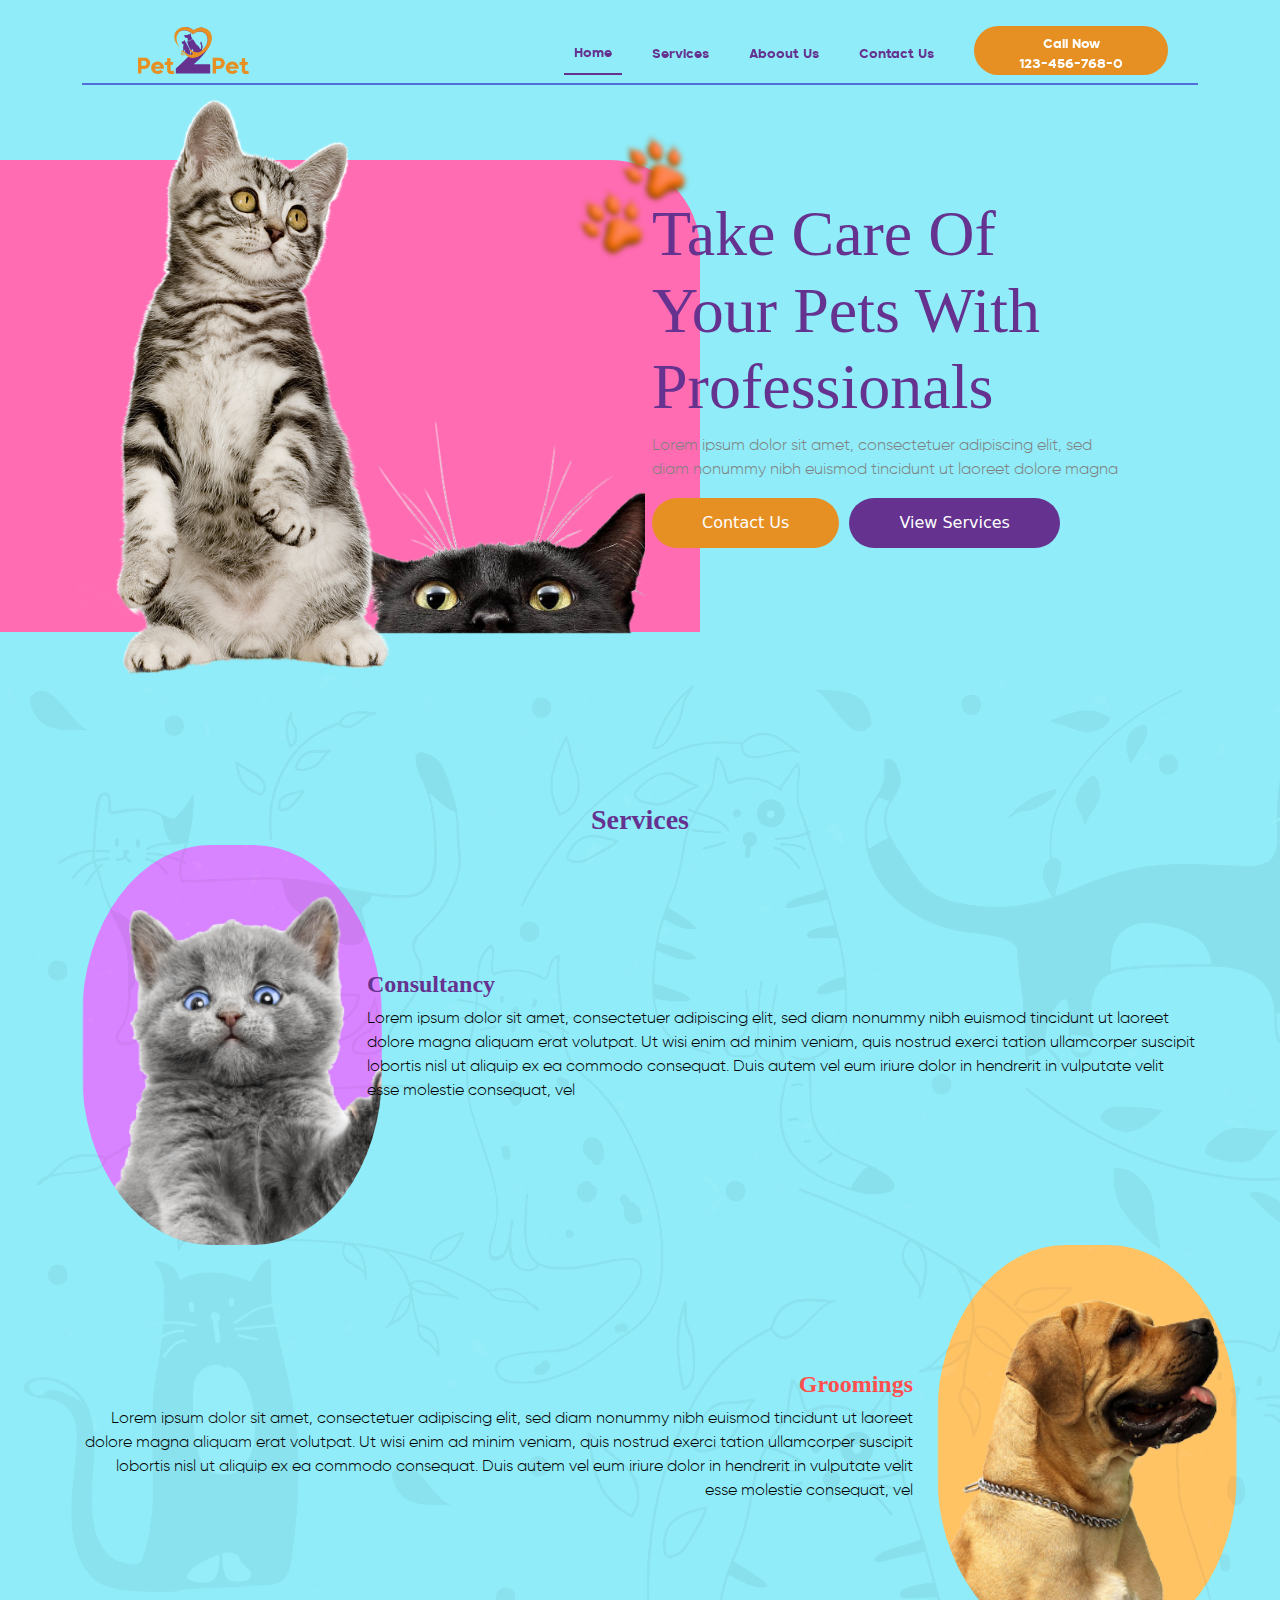
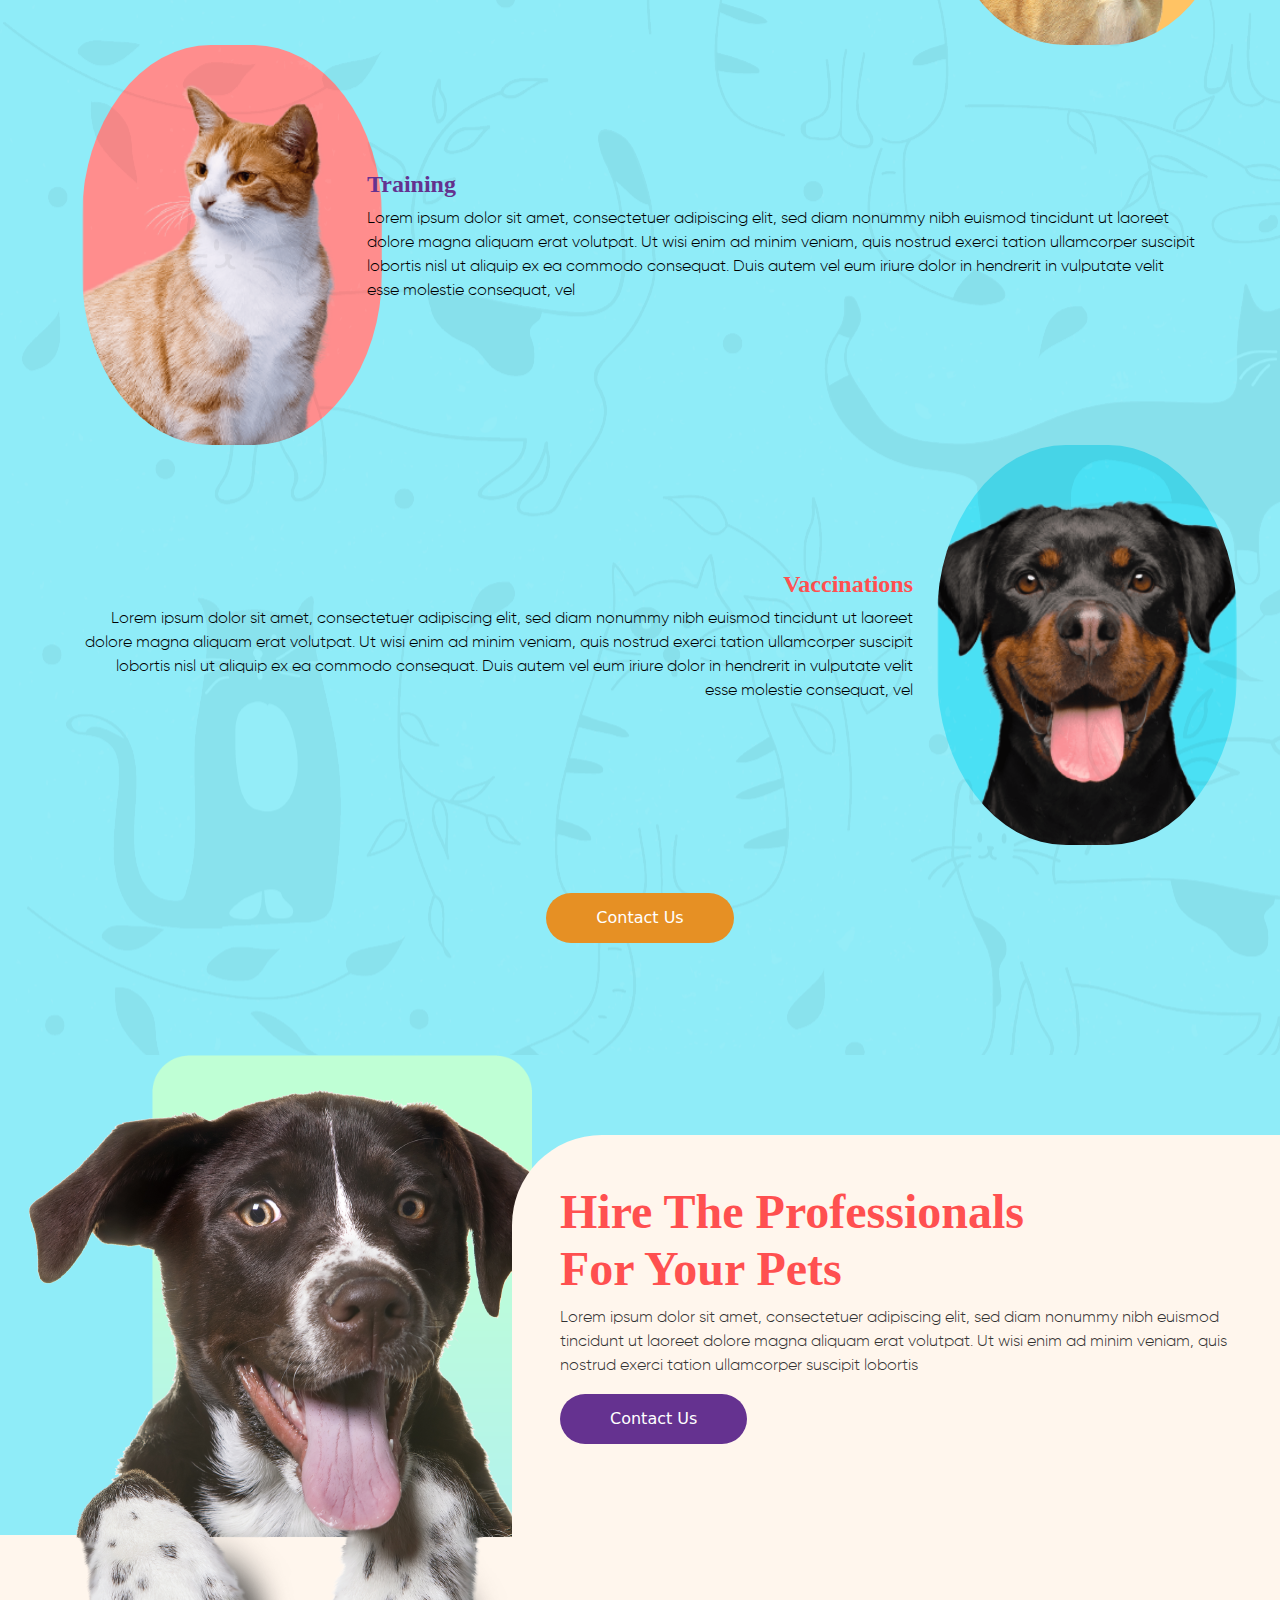
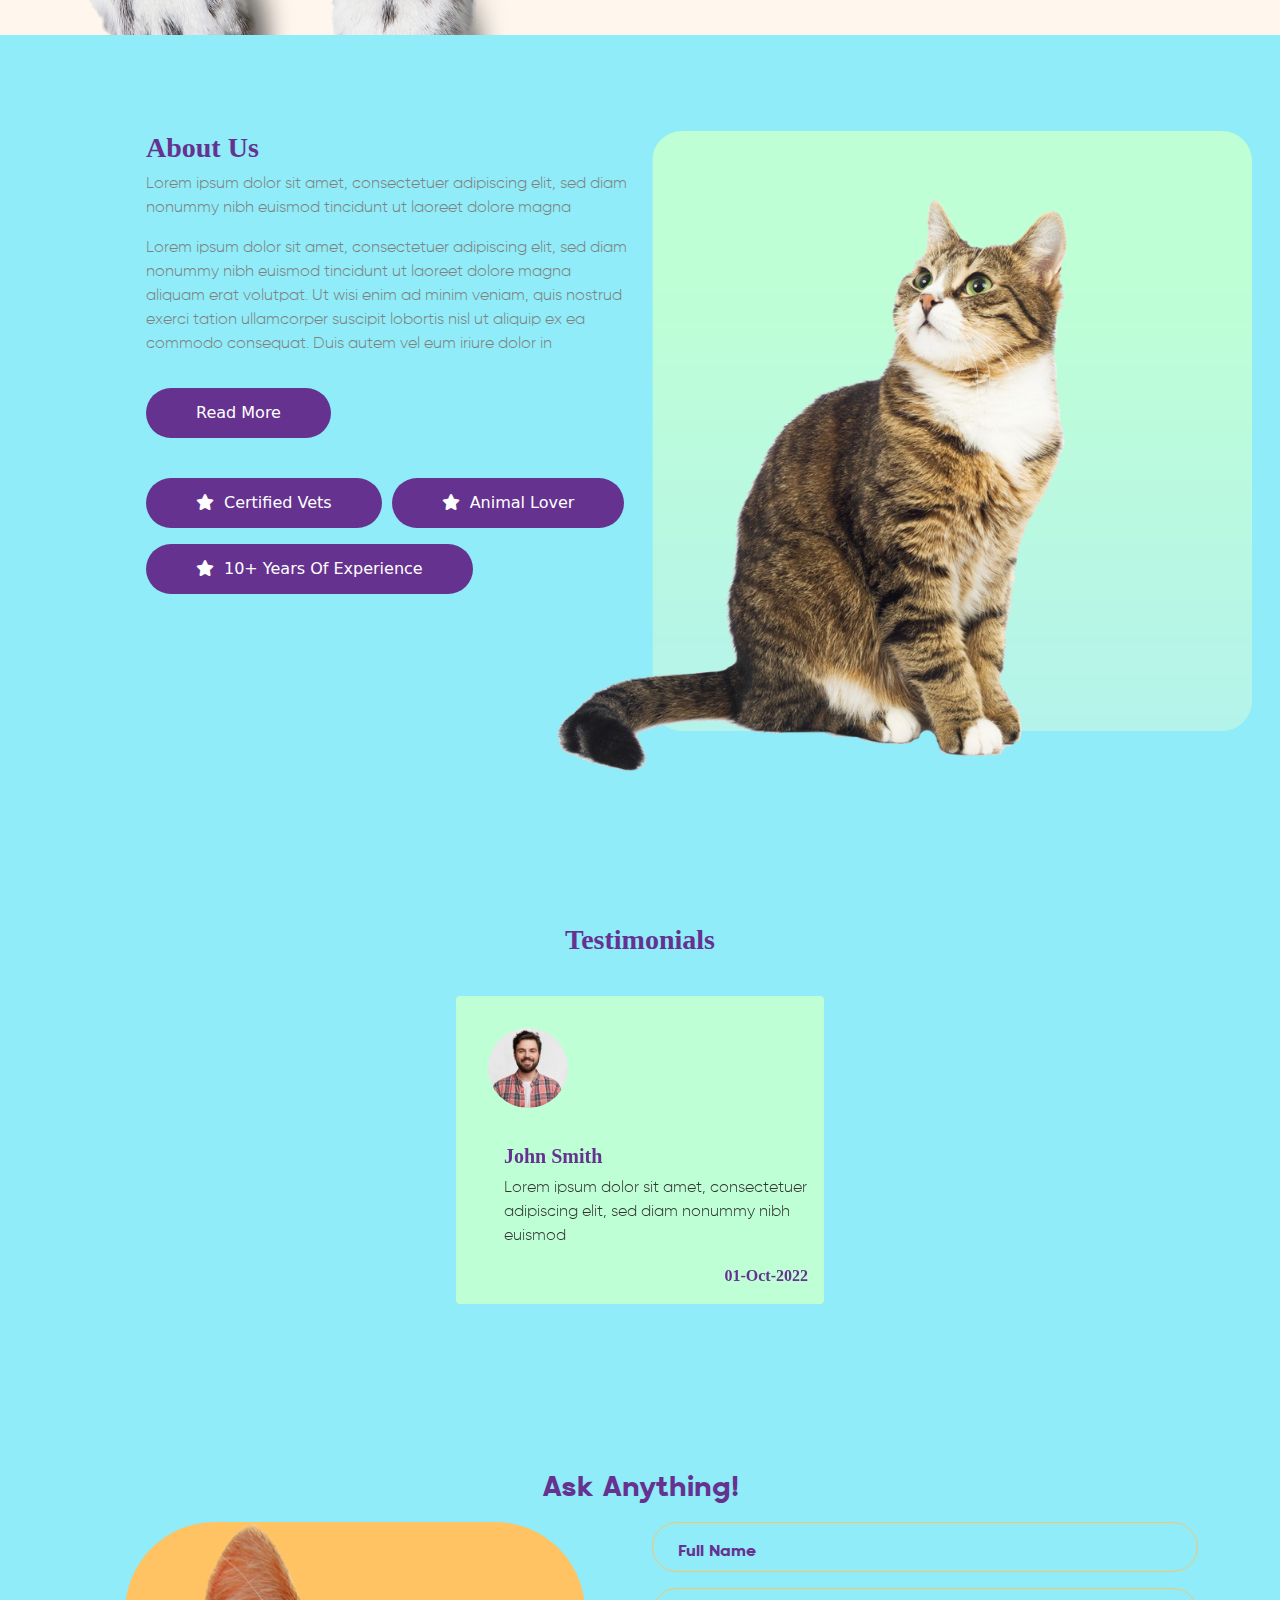
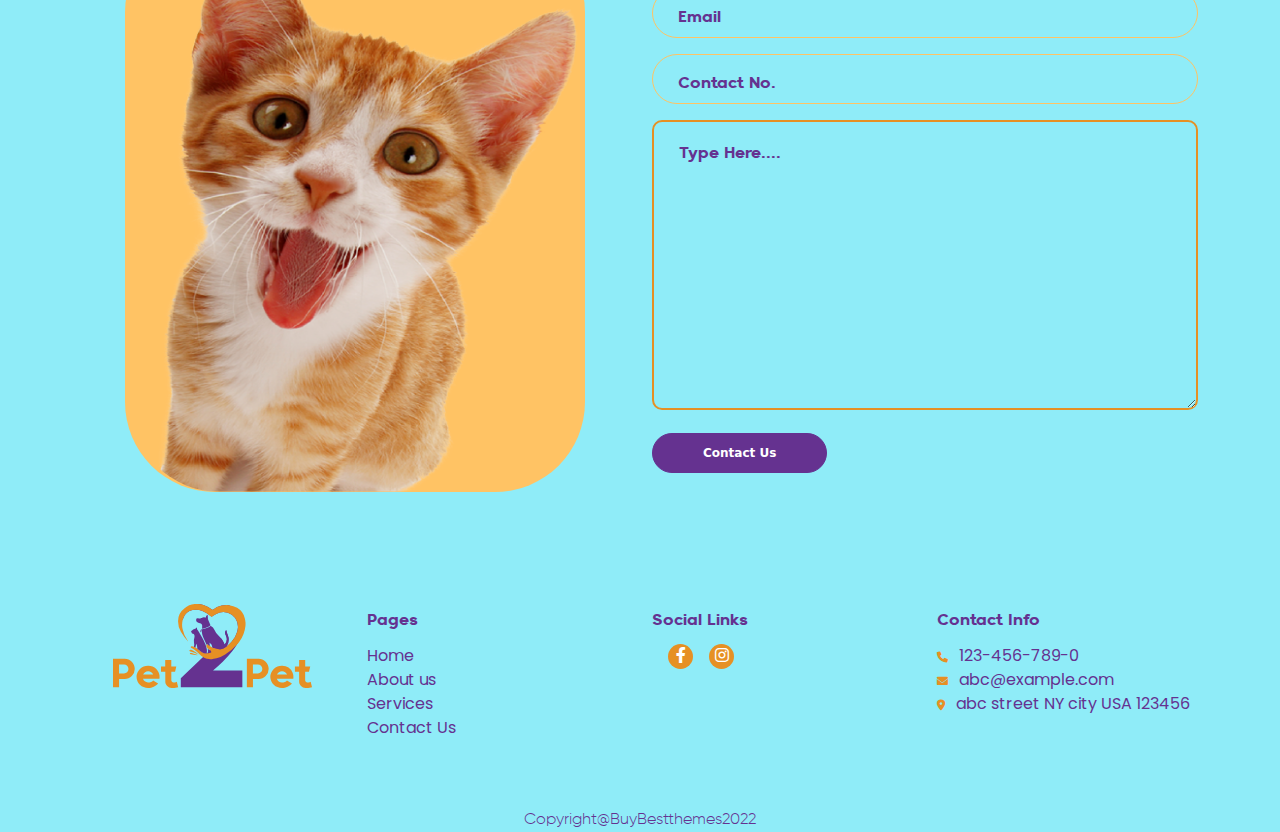
==== commit 2fcc3ed5: "add today code" ====
--- a/index.html
+++ b/index.html
@@ -11,6 +11,10 @@
     <link rel="stylesheet" href="./assets/css/butter.css">
     <!-- wow css -->
     <link rel="stylesheet" href="./assets/css/wow.css">
+    <!-- swiper slider css-->
+    <link rel="stylesheet" href="./assets/css/swiper-bundle.css">
+    <!-- fontawesome cdn -->
+    <link rel="stylesheet" href="https://cdnjs.cloudflare.com/ajax/libs/font-awesome/6.0.0/css/all.min.css" />
     <!-- custom css -->
     <link rel="stylesheet" href="./assets/css/stylesheet.css">
     <title>Pets | Home</title>
@@ -30,8 +34,8 @@
                             <a href="index.html" class="header_links active">Home</a>
                             <a href="" class="header_links">Services</a>
                             <a href="" class="header_links">Aboout Us</a>
-                            <a href="" class="header_links">Contact Us</a>
-                            <a href=""><button>Call Now <br>
+                            <a href="./assets/pages/contact-us.html" class="header_links">Contact Us</a>
+                            <a href="tel:123-456-768-0"><button>Call Now <br>
                                     123-456-768-0</button>
                             </a>
                         </div>
@@ -57,8 +61,8 @@
                 <div class="item"><a href="" class="header_links active">Home</a></div>
                 <div class="item"><a href="" class="header_links">Services</a></div>
                 <div class="item"><a href="" class="header_links">About Us</a></div>
-                <div class="item"><a href="" class="header_links">Contact Us</a></div>
-                <div class="item"><a href=""><button>Call Now <br>
+                <div class="item"><a href="./assets/pages/contact-us.html" class="header_links">Contact Us</a></div>
+                <div class="item"><a href="tel:123-456-768-0"><button>Call Now <br>
                             123-456-768-0</button></a></div>
 
             </div>
@@ -87,7 +91,7 @@
                         <p>Lorem ipsum dolor sit amet, consectetuer adipiscing elit, sed<br>
                             diam nonummy nibh euismod tincidunt ut laoreet dolore magna </p>
                         <div class="d-flex  mb-5 BtnGroup">
-                            <div class="conBtndiv"><a href="">
+                            <div class="conBtndiv"><a href="./assets/pages/contact-us.html">
                                     <button type="button" class="conBtn">Contact Us</button></a></div>
                             <div class=""><a href=""><button class="sevBtn" type="button">
                                         View Services</button></a></div>
@@ -151,12 +155,12 @@
                         <img src="./assets/images/1x/dog2withbg.png" alt="">
                     </div>
                 </div>
-                <div class="text-center mt-5">
-                    <button type="button" class="conBtn">Contact Us</button>
-                </div>
-            </div>
-        </div>
-        
+                <div class="text-center mt-5 zIndex">
+                    <a href="./assets/pages/contact-us.html"><button type="button" class="conBtn">Contact Us</button></a>
+                </div>
+            </div>
+        </div>
+
     </section>
     <!-- Services Section close -->
     <!-- professionals section open -->
@@ -166,27 +170,230 @@
                 <div class="greenImg">
                     <img src="./assets/images/1x/greenbg.png" alt="">
                 </div>
+                <div class="whiteDivgreen">
+
+                </div>
             </div>
             <div class="cstmDiv2">
-
-            </div>
+                <div class="whitediv">
+                    <h3>Hire The Professionals<br>
+                        For Your Pets</h3>
+                    <p>Lorem ipsum dolor sit amet, consectetuer adipiscing elit, sed diam nonummy nibh euismod tincidunt
+                        ut laoreet dolore magna aliquam erat volutpat. Ut wisi enim ad minim veniam, quis nostrud exerci
+                        tation ullamcorper suscipit lobortis </p>
+                        <a href="./assets/pages/contact-us.html"><button class="sevBtn" type="button">
+                        Contact Us</button></a>
+                </div>
+            </div>
+            <!-- Add Arrows -->
+            <!-- <div class="swiper-button-prev"></div>
+            <div class="swiper-button-next"></div> -->
         </div>
     </section>
     <!-- professionals section close -->
-
-
-
-
-
-
-
-
-
-
-
-
-
-
+    <!-- About Section open -->
+    <section class="aboutSec">
+        <div class="container">
+            <div class="row">
+                <div class="col-lg-6">
+                    <h3>About Us</h3>
+                    <p>Lorem ipsum dolor sit amet, consectetuer adipiscing elit, sed diam nonummy nibh euismod tincidunt
+                        ut laoreet dolore magna </p>
+                    <p>Lorem ipsum dolor sit amet, consectetuer adipiscing elit, sed diam nonummy nibh euismod tincidunt
+                        ut laoreet dolore magna aliquam erat volutpat. Ut wisi enim ad minim veniam, quis nostrud exerci
+                        tation ullamcorper suscipit lobortis nisl ut aliquip ex ea commodo consequat. Duis autem vel eum
+                        iriure dolor in </p>
+                    <button class="readMore" type="button">
+                        Read More</button>
+                    <div class="d-flex mt-4">
+                        <div class="conBtndiv"><a href="">
+                                <button type="button" class="readMore"><i class="fa-solid fa-star"></i>Certified
+                                    Vets</button></a></div>
+                        <div class=""><a href=""><button class="aniLover" type="button">
+                                    <i class="fa-solid fa-star"></i>Animal Lover</button></a></div>
+                    </div>
+                    <button class="readMore" type="button">
+                        <i class="fa-solid fa-star"></i>10+ Years Of Experience</button>
+                </div>
+                <div class="col-lg-6">
+                    <div class="aboutimgDivMain">
+                        <div class="aboutimgDiv">
+                            <img src="./assets/images/1x/greenbg.png" alt="">
+                        </div>
+                    </div>
+                </div>
+            </div>
+        </div>
+    </section>
+    <!-- About Section close -->
+    <!-- Testimonials section open -->
+    <section class="testimoials">
+        <div class="container ">
+            <h3 class="">Testimonials</h3>
+            <div class="swiper mySwiper">
+                <div class="swiper-wrapper">
+                    <div class="swiper-slide">
+                        <div class="testimoialsDiv">
+                            <div class="card mx-auto cardDiv" style="width: 23rem;">
+                                <div class="cardSliderimg"><img src="./assets/images/1x/testimonials.png"
+                                        class="card-img-top" alt="..."></div>
+                                <div class="card-body">
+                                    <h5 class="card-title">John Smith</h5>
+                                    <p class="card-text">Lorem ipsum dolor sit amet, consectetuer adipiscing elit, sed
+                                        diam nonummy nibh euismod </p>
+                                    <strong>01-Oct-2022 </strong>
+                                </div>
+                            </div>
+                        </div>
+                    </div>
+                    <div class="swiper-slide">
+                        <div class="testimoialsDiv">
+                            <div class="card mx-auto" style="width: 23rem;">
+                                <div class="cardSliderimg"><img src="./assets/images/1x/testimonials.png"
+                                        class="card-img-top" alt="..."></div>
+                                <div class="card-body">
+                                    <h5 class="card-title">John Smith</h5>
+                                    <p class="card-text">Lorem ipsum dolor sit amet, consectetuer adipiscing elit, sed
+                                        diam nonummy nibh euismod </p>
+                                    <strong>01-Oct-2022 </strong>
+                                </div>
+                            </div>
+                        </div>
+                    </div>
+                    <div class="swiper-slide">
+                        <div class="testimoialsDiv">
+                            <div class="card mx-auto" style="width: 23rem;">
+                                <div class="cardSliderimg"><img src="./assets/images/1x/testimonials.png"
+                                        class="card-img-top" alt="..."></div>
+                                <div class="card-body">
+                                    <h5 class="card-title">John Smith</h5>
+                                    <p class="card-text">Lorem ipsum dolor sit amet, consectetuer adipiscing elit, sed
+                                        diam nonummy nibh euismod </p>
+                                    <strong>01-Oct-2022 </strong>
+
+                                </div>
+                            </div>
+                        </div>
+                    </div>
+                    <div class="swiper-slide">
+                        <div class="testimoialsDiv">
+                            <div class="card mx-auto" style="width: 23rem;">
+                                <div class="cardSliderimg"><img src="./assets/images/1x/testimonials.png"
+                                        class="card-img-top" alt="..."></div>
+                                <div class="card-body">
+                                    <h5 class="card-title">John Smith</h5>
+                                    <p class="card-text">Lorem ipsum dolor sit amet, consectetuer adipiscing elit, sed
+                                        diam nonummy nibh euismod </p>
+                                    <strong>01-Oct-2022 </strong>
+                                </div>
+                            </div>
+                        </div>
+                    </div>
+                </div>
+            </div>
+        </div>
+        <!-- <div class="swiper-button-next"></div>
+        <div class="swiper-button-prev"></div> -->
+    </section>
+    <!-- Testimonials section close -->
+    <!-- Contact Section open-->
+    <section class="contactSec">
+        <div class="container">
+            <div class="row">
+                <h3>Ask Anything!</h3>
+                <div class="col-lg-6 col-sm-12 col-md-6">
+                    <div class="contactCat">
+                        <div class="contactCatInner">
+                            <!-- <img src="./assets/images/1x/catask.png" alt=""> -->
+                        </div>
+                    </div>
+                </div>
+                <div class="col-lg-6 col-lg-6 col-sm-12 col-md-6">
+
+                    <form class="contactForm">
+                        <div class="mb-3 col-lg-12">
+                            <input type="text" placeholder="Full Name" class="text-light">
+                        </div>
+                        <div class="mb-3 col-lg-12 wow">
+                            <input type="email" placeholder="Email" class="text-light">
+                        </div>
+                        <div class="mb-3 col-lg-12">
+                            <input type="tell" placeholder="Contact No." class="text-light">
+                        </div>
+
+                        <div class="mb-3 col-lg-12 wow">
+                            <textarea type="message" name="message" id="" cols="100" rows="12"
+                                placeholder="Type Here...." class="text-light"></textarea>
+                        </div>
+                        <div class="mb-3 col-lg-12">
+                            <a href="./assets/pages/contact-us.html"><button type="button" class="btnCont wow animated bounceIn">Contact Us</button></a>
+                        </div>
+                    </form>
+                </div>
+            </div>
+        </div>
+    </section>
+    <!-- Contact Section closed -->
+    <!-- footer section open -->
+    <section class="footer" id="footer">
+        <div class="container pt-5 pb-5">
+            <div class="row d-flex justify-content-around">
+                <div class="col-lg-3 col-md-12 col-sm-12 search">
+                    <div class="footer-img">
+                        <a href="index.html"><img src="./assets/images/SVG/logo.svg" alt=""></a>
+                    </div>
+                </div>
+                <div class="col-lg-3 col-md-12 col-sm-12 ">
+                    <p>Pages</p>
+                    <ul class="p-0">
+                        <li><a href="index.html">Home</a></li>
+                        <li><a href="">About us</a></li>
+                        <li><a href="">Services</a></li>
+                        <li><a href="">Contact Us</a></li>
+                    </ul>
+                </div>
+                <div class="col-lg-3 col-md-12 col-sm-12">
+                    <p>Social Links</p>
+                    <div class="d-flex footer-icon">
+                        <div class="footerIcondiv">
+                            <span><a href="https://www.facebook.com/" target="_blank"><i
+                                        class="fa-brands fa-facebook-f"></i></a></span>
+                        </div>
+                        <div class="footerIcondiv1">
+                            <span><a href="https://www.instagram.com/" target="_blank"><i
+                                        class="fa-brands fa-instagram"></i></a></span>
+                        </div>
+                    </div>
+                </div>
+                <div class="col-lg-3 col-md-12 col-sm-12 footerCont">
+                    <p>Contact Info</p>
+                    <ul class="p-0">
+                        <li class="footer-ancher"><i class="fa-solid fa-phone p"></i><a
+                                href="tel:4703884601">123-456-789-0</a></li>
+                        <li><i class="fa-solid fa-envelope"></i><a
+                                href="mailto:webapparel@gmail.com">abc@example.com</a></li>
+                        <li><i class="fa-solid fa-location-dot"></i><a href="https://goo.gl/maps/DKt5kZgULkunrP5MA">abc
+                                street NY city USA 123456</a></li>
+                    </ul>
+                </div>
+            </div>
+        </div>
+        <div class="footer-bottom">
+            <div class="container">
+                <div class="row">
+                    <div class="col-lg-12 text-center ">
+                        <span class="for-theme-link pt-1">
+                            Copyright@BuyBestthemes2022
+                            <!-- <a href="https://conceptionmasters.com/" target="_blank">
+                                Conception Masters
+                        </a> -->
+                        </span>
+                    </div>
+                </div>
+            </div>
+        </div>
+    </section>
+    <!-- footer section close -->
     <!-- jquery -->
     <script src="./assets/js/jquery.min.js"></script>
     <!-- bootstrap 5 js link -->
@@ -195,6 +402,8 @@
     <script src="./assets/js/butter.js"></script>
     <!-- wow Js -->
     <script src="./assets/js/wow.js"></script>
+    <!-- swiper slider -->
+    <script src="./assets/js/swiper-bundle.min.js"></script>
     <!-- custom js -->
     <script src="./assets/js/main.js"></script>
 </body>
--- a/assets/css/stylesheet.css
+++ b/assets/css/stylesheet.css
@@ -15,6 +15,10 @@
 @font-face{
     font-family: 'Retroica-Regular';
     src: url("../fonts/Retroica\ Regular.ttf");
+}
+@font-face{
+    font-family: 'Poppins-regular';
+    src: url("../fonts/Poppins-Regular.ttf");
 }
 body {
     overflow-x: hidden !important;
@@ -170,7 +174,7 @@
     top: 0;
     height: 100px;
     padding-top: 1rem;
-    background-color: #4AE0F4;
+    /* background-color: #4AE0F4; */
 }
 
 #White_links .header_links {
@@ -316,6 +320,9 @@
     border: none; 
     border-radius: 30px;
 }
+.zIndex{
+    z-index: 1;
+}
 .conBtn:hover {
     background-color: #fff;
     color: #000;
@@ -433,31 +440,670 @@
 }
 .cstmDiv1{
     justify-content: start;
-    width: 50%;
+    width: 40%;
+    /* height: 500px; */
+    position: relative;
+    display: flex;
+    justify-content: end;
+    left: 20px;
+}
+.cstmDiv2{
+    width: 60%;
+    /* height: 500px; */
+}
+.whitediv{
+    background-color: #FFF6ED;
+    border-top-left-radius: 90px;
     height: 500px;
-    /* background-color: #0071BC; */
-    position: relative;
-}
-/* .cstmDiv1::after{
-    content: "";
-    position: absolute;
-    width: 100%;
-    height: 100%;
-    background-image: url("../images/1x/greenbg.png");
-    background-repeat: no-repeat;
-} */
+    margin-top: 5rem;
+    /* right: 17px; */
+    position: relative;
+}
+.whitediv h3{
+    color: #FF5050;
+    font-size: 3rem;
+    padding-left: 3rem;
+    padding-top: 3rem;
+    font-weight: bold;
+    font-family:'HelveticaRounded-Bold';
+}
+.whitediv p{
+    color: #333333;
+    font-size: 1rem;
+    padding-left: 3rem;
+    font-family: 'Gilroy-Light';
+}
+.whitediv button{
+    margin-left: 3rem;
+
+}
 .greenImg{
-    width: 500px;
+    /* width: 50%; */
     height: 500px;
     display: flex;
     justify-content: center;
-
 }
 .greenImg img{
     width: 100%;
     height: 100%;
+    object-fit: contain;
+}
+.cstmDiv1::after{
+    content: "";
+    position: absolute;
+    background-image: url("../images/1x/dog2.png");
+    background-repeat: no-repeat;
+    width: 100%;
+    height: 100%;
+    top: 0px;
+    right:0px;
+}
+.whiteDivgreen{
+    position: absolute;
+    width: 710px;
+    height: 100px;
+    background-color: #FFF6ED;
+    bottom: 0px;
+    left: -20px;
+    z-index: 0;
 }
 /*  */
+/* About section */
+.aboutSec{
+    background-color: #4ae0f49e;
+    padding-top: 6rem;
+    padding-bottom: 6rem;
+}
+.aboutSec h3{
+    color: #653290;
+    font-family:'HelveticaRounded-Bold';
+    font-weight: bold;
+    padding-left: 4rem;
+
+}
+.aboutSec p{
+    font-family: "Gilroy-Light";
+    color: #808080;
+    padding-left: 4rem;
+}
+.aboutSec .readMore{
+    padding: 13px 50px;
+    background-color: #653290;
+    color: #fff;
+    /* font-family: 'Retroica-Regular'; */
+    border: none;
+    border-radius: 30px;
+    margin-left: 4rem;
+    margin-top: 1rem;
+}
+.aboutSec .BtnGroup{
+    margin-left: 4rem;
+}
+.aboutSec  .aniLover{
+    padding: 13px 50px;
+    background-color: #653290;
+    color: #fff;
+    /* font-family: 'Retroica-Regular'; */
+    border: none;
+    border-radius: 30px;
+    margin-top: 1rem;
+}
+.aboutSec i{
+    padding-right: 10px;
+}
+.aboutimgDivMain{
+    width: 600px;
+    height: 600px;
+}
+.aboutimgDiv{
+    width: 600px;
+    height: 600px;
+    position: relative;
+}
+.aboutimgDiv:after{
+    position: absolute;
+    content: "";
+    bottom: -53px;
+    left: -140px;
+    background-image: url("../images/1x/aboutcat.png");
+    background-position: center;
+    background-size: contain;
+    background-repeat: no-repeat;
+    width: 100%;
+    height: 100%;
+}
+.aboutimgDiv img{
+    width: 100%;
+    height: 100%;
+    object-fit: cover;
+    border-radius: 30px;
+}
+/*  */
+/* testimoials section */
+.testimoials{
+    background-color: #4ae0f49e;
+    padding-top: 6rem;
+    padding-bottom: 6rem;
+}
+.testimoials h3{
+    color: #653290;
+    font-family:'HelveticaRounded-Bold';
+    font-weight: bold;
+    text-align: center;
+    padding-bottom: 2rem;
+}
+.card {
+    background-color: #bfffd5!important;
+    border: none!important;
+}
+.testimoials .cardSliderimg{
+    width: 100px;
+    height: 100px;
+    border-radius: 100px;
+    margin-left: 2rem;
+    margin-top: 2rem;
+}
+.testimoials .cardSliderimg img{
+    width: 80%;
+    height: 80%;
+    object-fit: cover;
+    border-radius: 80px;
+}
+.testimoials .card-title{
+    color: #653290;
+    font-family:"HelveticaRounded-Bold";
+    margin-left: 2rem;
+    font-weight: bold;
+}
+.testimoials .card-text{
+    font-family:"Gilroy-Light";
+    color: #333333;
+    margin-left: 2rem;
+}
+.testimoials strong{
+    color: #653290;
+    font-family:"HelveticaRounded-Bold";
+    display: flex;
+    justify-content: end;
+}
+/*  */
+/* footer Css */
+/* contact home css */
+.contactSec{
+    background-color: #4ae0f49e;
+    padding-top: 4rem;
+    padding-bottom: 4rem;
+}
+.contactSec h3{
+    font-family: 'Retroica-Regular';
+    color: #653290;
+    padding-bottom: 1rem;
+    text-align: center;
+}
+.contactCat {
+    min-height: 570px;
+    border-radius: 90px;
+    background-color: #FFC364;
+    width: 460px;
+    display: flex;
+    margin: auto;
+}
+.contactCatInner{
+    min-height: 570px;
+    border-radius: 90px;
+    width: 450px;
+    display: flex;
+    margin: auto;
+}
+.contactCatInner{
+    background-image: url("../images/1x/catask.png");
+    background-position: center;
+    background-size: 100% 100%;
+    background-repeat: no-repeat;
+}
+.contactForm input {
+    padding: 12px 25px;
+    background: transparent;
+    font-family: 'Retroica-Regular';
+    border: 1px solid #FFC364;
+    width: 100%;
+    outline: none;
+    border-radius: 50px;
+}
+.contactForm input::placeholder{
+    color: #653290;
+}
+.contactForm textarea {
+    padding: 15px 25px;
+    background: transparent;
+    border: 2px solid #E69024;
+    width: 100%;
+    outline: none;
+    color: #fff;
+    border-radius: 10px;
+    font-family: 'Retroica-Regular';
+    min-height: 290px;
+    max-height: 290px;
+}
+.contactForm textarea::placeholder{
+    color: #653290;
+}
+.btnCont {
+    border-radius: 20px;
+    padding: 10px 50px;
+    border: none;
+    background-color: #653290;
+    /* font-family: 'Retroica-Regular'; */
+    font-weight: bold;
+    color: #fff;
+    font-size: 12px;
+    border: 1px solid #653290;
+}
+/*  */
+#footer{
+    background-color: #4ae0f49e;
+}
+.footer-img {
+    width: 200px;
+    margin: auto;
+}
+.footer p {
+    color: #653290;
+    font-family: 'Retroica-Regular';
+}
+.footer ul li a {
+    transition: 0.2s all ease-in-out;
+}
+.footer ul li a {
+    text-decoration: none;
+    padding: 8px;
+    margin-left: 0;
+    color: #653290;
+    padding-left: 0;
+    font-family: "Poppins-regular";
+}
+.footerCont ul li i {
+    margin-right: 11px;
+    font-size: 11px;
+}
+.footer ul li i {
+    color: #E69024;
+}
+.footer-bottom span {
+    text-decoration: none;
+    color: #653290;
+    font-family: "Gilroy-Light";
+}
+.footer-icon i{
+    color: #fff;
+}
+.footerIcondiv{
+    background-color: #E69024;
+    width: 25px;
+    height: 25px;
+    border-radius: 25px;
+    margin-left: 1rem;
+}
+.footerIcondiv1{
+    background-color: #E69024;
+    width: 25px;
+    height: 25px;
+    border-radius: 25px;
+    margin-left: 1rem;
+}
+.footerIcondiv, span{
+    display: flex;
+    justify-content: center;
+    align-items: center;
+}
+.footerIcondiv1, span{
+    display: flex;
+    justify-content: center;
+    align-items: center;
+}
+/*  */
+/* Contact page Css */
+.body{
+    background-image: url("../images/1x/contactBg.png");
+    background-position: center;
+    background-size: cover;
+    background-repeat: no-repeat;
+}
+.mainBannerContact{
+    position: relative;
+    width: 100%;
+    min-height: 675px;
+}
+.mainBannerCont{
+    position: relative;
+    width: 100%;
+    /* height: 675px; */
+    min-height: 675px;
+}
+.mainBannerCont h5{
+    color: #653290;
+    font-family: 'Retroica-Regular';
+    padding-top: 3rem;
+    margin-left: 4rem;
+}
+.Cont-icon{
+    margin-left: 4rem;
+}
+.Cont-icon i {
+    color: #fff;
+}
+.footerIcondivCont, span {
+    display: flex;
+    justify-content: center;
+    align-items: center;
+}
+.footerIcondivCont1, span {
+    display: flex;
+    justify-content: center;
+    align-items: center;
+}
+.footerIcondivCont {
+    background-color: #653290;
+    width: 25px;
+    height: 25px;
+    border-radius: 25px;
+    margin-top: 1rem;
+}
+.footerIcondivCont1 {
+    background-color: #653290;
+    width: 25px;
+    height: 25px;
+    border-radius: 25px;
+    margin-top: 1rem;
+    margin-left: 1rem;
+}
+.pinkDivCnt{
+    width: 650px;
+    min-height: 472px;
+    position: relative;
+    border-top-right-radius: 90px;
+    top: 160px;
+    right: 0px;
+}
+.pinkDivCntInner{
+    width: 450px;
+    min-height: 340px;
+    background-color: #FF6CB2;
+    border-top-right-radius: 90px;
+    display: flex;
+    margin: auto;
+}
+.pinkDivCnt::after{
+    position: absolute;
+    content: "";
+    width: 100%;
+    height: 100%;
+    top: 0px;
+    left: 0px;
+    background-image: url("../../assets/images/1x/whiteCat.png");
+    background-repeat: no-repeat;
+    background-position: center;
+    background-size: cover;
+}
+.textDivCont{
+    width: 700px;
+    min-height: 472px;
+    position: relative;
+    top: 160px;
+    right: 0px;
+}
+.textDivCont h1{
+    color: #653290;
+    font-family:'HelveticaRounded-Bold';
+    font-size: 4rem;
+    margin-left: 4rem;
+}
+.contactSecCont{
+    padding-top: 4rem;
+    padding-bottom: 8rem;
+    position: relative;
+}
+.bones{
+    position: absolute;
+    height: 200px;
+    width: 200px;
+    left: 42px;
+    bottom: 0px;
+}
+.bones img{
+    width: 100%;
+    height: 100%;
+    object-fit: cover;
+}
+.contactSecCont h3{
+    font-family: 'Retroica-Regular';
+    color: #653290;
+    padding-bottom: 1rem;
+    text-align: center;
+}
+/*  */
+/* About page css */
+.aboutBody{
+    background-color: #FFF6ED;
+}
+.mainBannerAbout{
+    position: relative;
+    width: 100%;
+    min-height: 675px;
+    padding-bottom: 2rem;
+}
+.textDivAbout{
+    width: 600px;
+    min-height: 472px;
+    position: relative;
+    top: 160px;
+    right: 0px;
+}
+.textDivAbout::before{
+    position: absolute;
+    content: "";
+    background-image: url("../../assets/images/1x/purpleBone.png");
+    background-position: center;
+    background-size: 100% 100%;
+    background-repeat: no-repeat;
+    width: 100%;
+    height: 100%;
+    top: 0px;
+    left: 0px;
+}
+.textDivAbout h1 {
+    color: #653290;
+    font-family: 'HelveticaRounded-Bold';
+    font-size: 4rem;
+    margin-left: 4rem;
+}
+.pinkDivAbout{
+    width: 650px;
+    min-height: 472px;
+    position: relative;
+    z-index: 0;
+    top: 160px;
+    right: 0px;
+    /* background-color: #000708; */
+}
+.aboutFootprint{
+    position: absolute;
+    width: 200px;
+    height: 200px;
+    /* background-color: #E69024;  */
+}
+.aboutFootprint img{
+    width: 100%;
+    height: 100%;
+    object-fit: cover;
+}
+.pinkDivAbout img{
+    width: 100%;
+    height: 100%;
+    object-fit: cover;
+}
+.pinkDivAboutInner{
+    position: absolute;
+    content: "";
+    width: 450px;
+    min-height: 340px;
+    top: 3px;
+    right: 55px;
+    z-index: 1;
+    /* background-color: #506ED8; */
+}
+.pinkDivStory {
+    width: 650px;
+    min-height: 472px;
+    background-color: #FF6CB2;
+    position: relative;
+    border-top-right-radius: 90px;
+    top: 45px;
+    right: 0px;
+}
+
+.catdogDiv{
+    position: absolute;
+    height: 473px;
+    width: 650px;
+    top: 0px;
+    right:0px;
+    /* background-color: #333333; */
+}
+.catdogDiv img{
+    width: 100%;
+    height: 100%;
+    object-fit: cover;
+}
+.storyDiv{
+    width: 700px;
+    height: 472px;
+    position: relative;
+    top: 45px;
+    right: 0px;
+}
+.storyDiv::before{
+    position: absolute;
+    content: "";
+    background-image: url("../../assets/images/1x/creBone.png");
+    background-position: center;
+    background-size: 100% 100%;
+    background-repeat: no-repeat;
+    width: 100%;
+    height: 100%;
+    top: 0px;
+    left: 0px;
+}
+.storyDiv h3{
+    color: #653290;
+    padding-top:2rem;
+    font-family:'Retroica-Regular';
+}
+.storyDiv p{
+    color: #808080;
+    font-family: 'Gilroy-Light';
+    padding-top: 1rem;
+}
+.storyDiv i{
+    color: #FF737D;
+    padding-right: 10px;
+}
+.stortBtn{
+    color: #FF737D;
+    background-color: transparent;
+    font-family:'Retroica-Regular';
+    padding: 13px 0px;
+    border: none;
+    border-radius: 30px;
+}
+.storyGrp{
+    width: 65%;
+}
+.textSectionStory{
+    padding-top: 5rem;
+    padding-bottom: 5rem;
+
+}
+.textSectionStory p{
+     color: #808080;
+     font-family: 'Gilroy-Light';
+     width: 85%;
+     margin: auto;
+     margin-top: 2rem;
+}
+.bonesStory{
+    position: absolute;
+    width: 240px;
+    height: 130px;
+    right: 0px;
+    top: 0px;
+}
+.bonesStory img{
+    width: 100%;
+    height: 100%;
+    object-fit: cover;
+}
+.bonesStoryBtm{
+    position: absolute;
+    width: 240px;
+    height: 130px;
+    left: 0px;
+    bottom:0px;
+}
+.bonesStoryBtm img{
+    width: 100%;
+    height: 100%;
+    object-fit: cover;
+}
+/* services css */
+.pinkDivSer {
+    width: 650px;
+    min-height: 472px;
+    position: relative;
+    z-index: 0;
+    top: 160px;
+    right: 0px;
+    /* background-color: #000708; */
+}
+.aboutFootprintSer {
+    position: absolute;
+    width: 200px;
+    height: 200px;
+    /* background-color: #E69024; */
+}
+.pinkDivSerInner {
+    position: absolute;
+    content: "";
+    width: 650px;
+    min-height: 340px;
+    top: 63px;
+    right: 0px;
+    z-index: 1;
+    /* background-color: #506ED8; */
+}
+
+
+
+
+
+
+
+
+
+
+
+
+
+
+
+
+
+
+
+
+
+
+
 
 
 
@@ -617,6 +1263,110 @@
     .textDiv h1{
         margin-top: 2rem;
     }
+    .aboutimgDivMain{
+        width: 100%;
+        margin-top: 2rem;
+    }
+    .aboutimgDiv{
+        width: 100%;
+    }
+    .aboutimgDiv:after {
+        bottom: -3px;
+        left: -19px;
+    }
+    .catOne , .dogThree {
+        width: 300px;
+        height: 400px;
+        margin-left: auto;
+        margin-right: auto;
+    }
+    .dogTwo {
+        width: 300px;
+        height: 400px;
+        display: flex;
+        margin-left: auto;
+        margin-bottom: 2rem;
+    }
+    .aboutSec{
+        padding-top: 0rem;
+    }
+    .aboutSec p , .aboutSec h3{
+        padding-left: 0px;
+        padding-top: 2rem;
+    }
+    .aboutSec .readMore{
+        margin-left: 0px;
+        font-size: 10px;
+        padding: 13px 38px;
+    }
+    .footer p {
+        text-align: center;
+        margin-top: 1rem;
+    }
+    .footer ul li {
+        text-align: center;
+    }
+    .footer-icon{
+        display: flex;
+        justify-content: center;
+    }
+    .footerIcondiv{
+        margin-left: 0px;
+
+    }
+    .contactCat{
+        width: 100%;
+    }
+    .contactCatInner{
+        width: 100%;
+    }
+    .contactForm{
+        margin-top: 2rem;
+    }
+    .textDivCont{
+        width: 100%;
+        min-height: 400px;  
+        height: 400px;
+        top: 0px;
+    }
+    .pinkDivCnt{
+        width: 100%;
+        top: 0px;
+    }
+    .pinkDivCntInner{
+        width: 100%;
+    }
+    .textDivCont h1 , .mainBannerCont h5 , .Cont-icon{
+        margin-left: 0px;
+    }
+    .cstmDiv1 , .whiteDivgreen {
+        width: 100%;
+        left: 0px;
+    }
+    .cstmDiv2 , .greenImg{
+        width: 100%;
+
+    }
+    .testimoials {
+        padding-top: 1rem;
+        padding-bottom: 1rem;
+    }
+    .cstmDiv1::after {
+        content: "";
+        position: absolute;
+        background-image: url("../images/1x/dog2.png");
+        background-repeat: no-repeat;
+        background-position: top;
+        width: 100%;
+        background-size: cover;
+        height: 100%;
+        top: 35px;
+        right: 0px;
+    }
+    .textDivAbout{
+        width: 100%;
+        top: 150px;
+    }
 }
 @media only screen and (max-width:390px) {}
 @media only screen and (max-width:375px) {
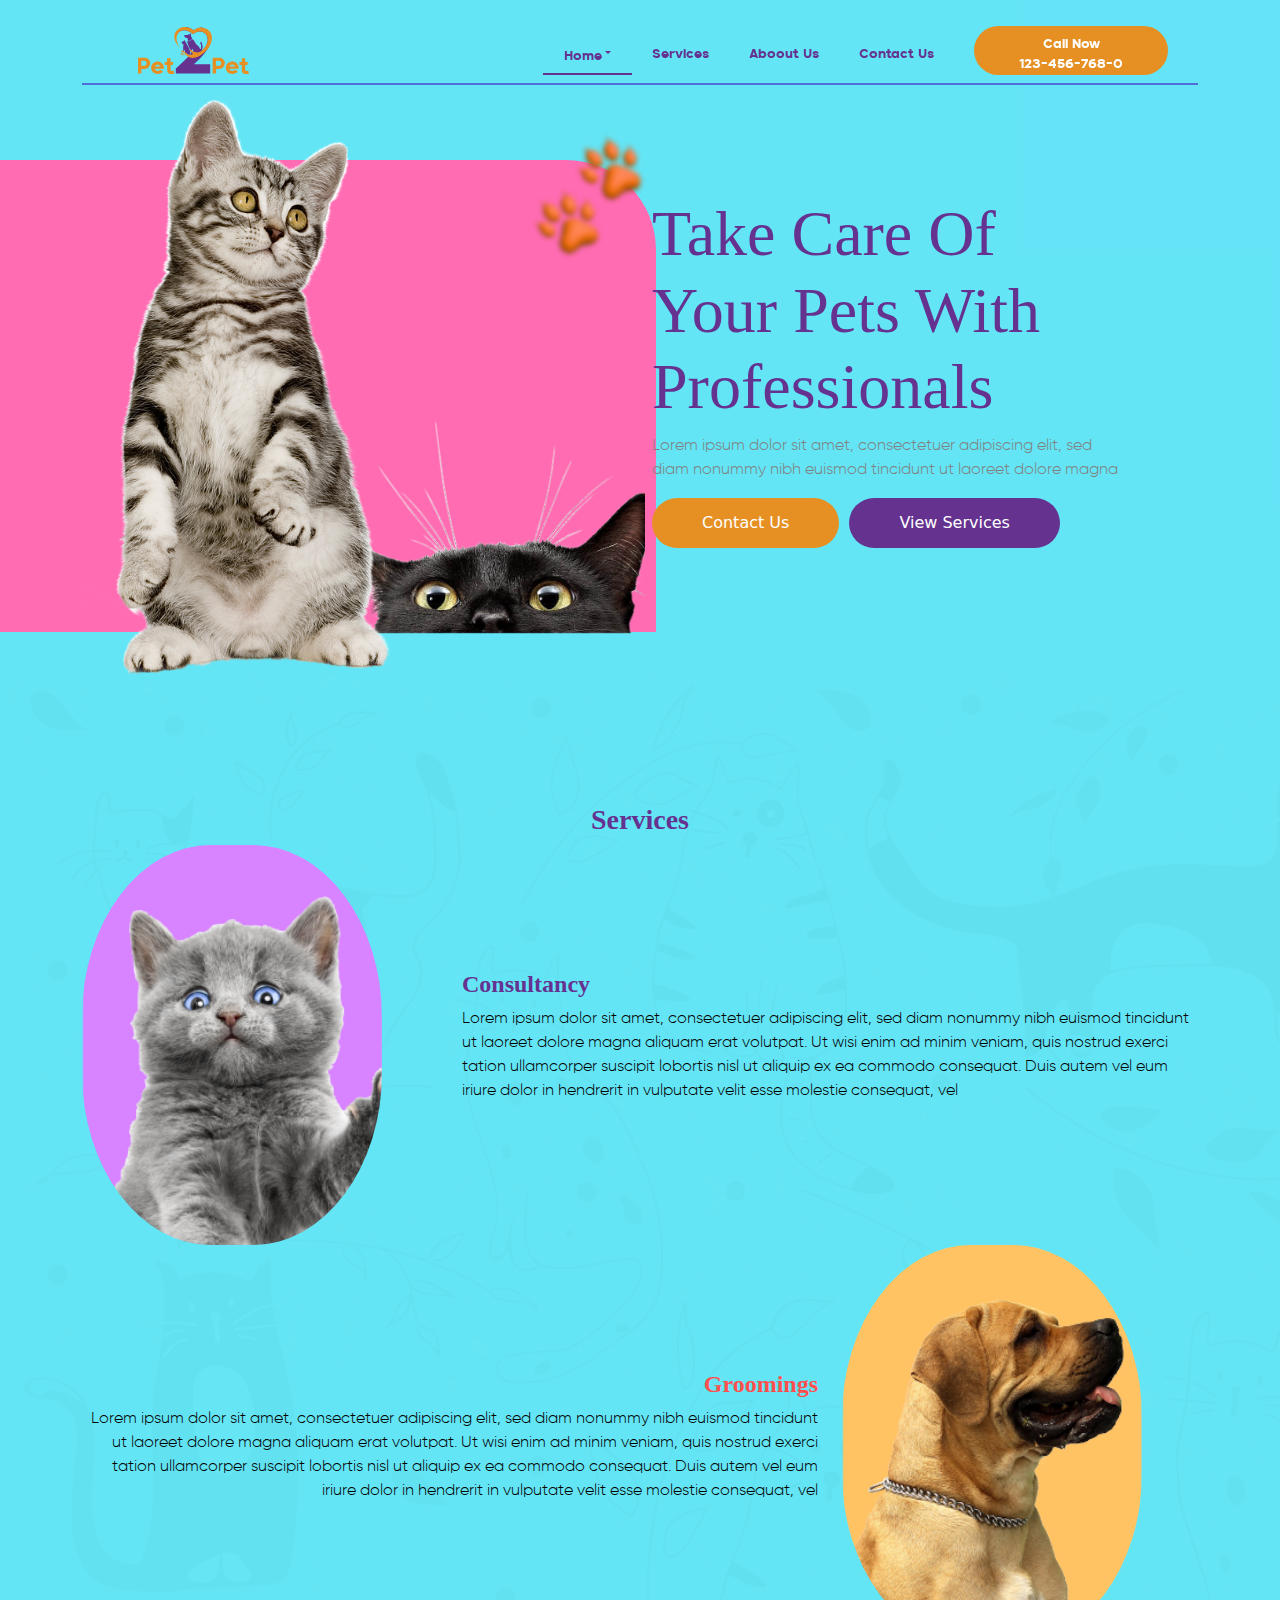
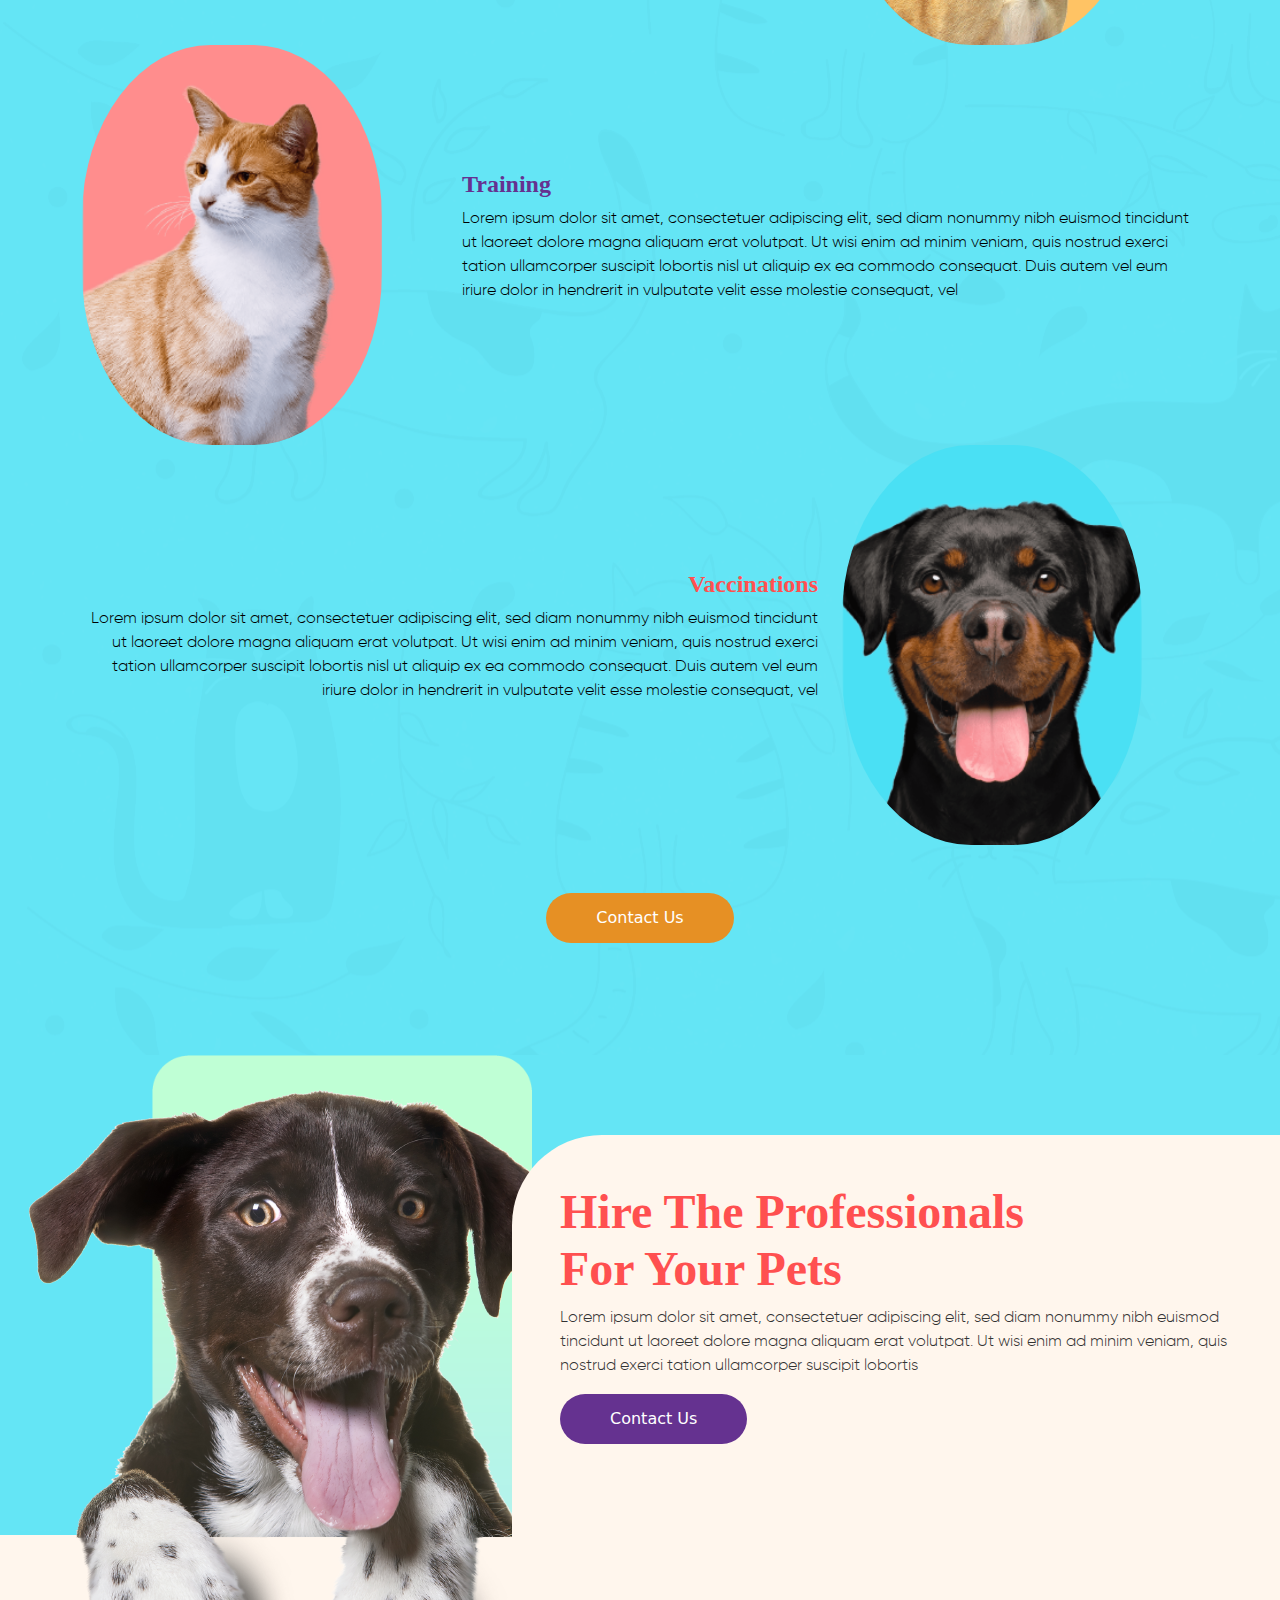
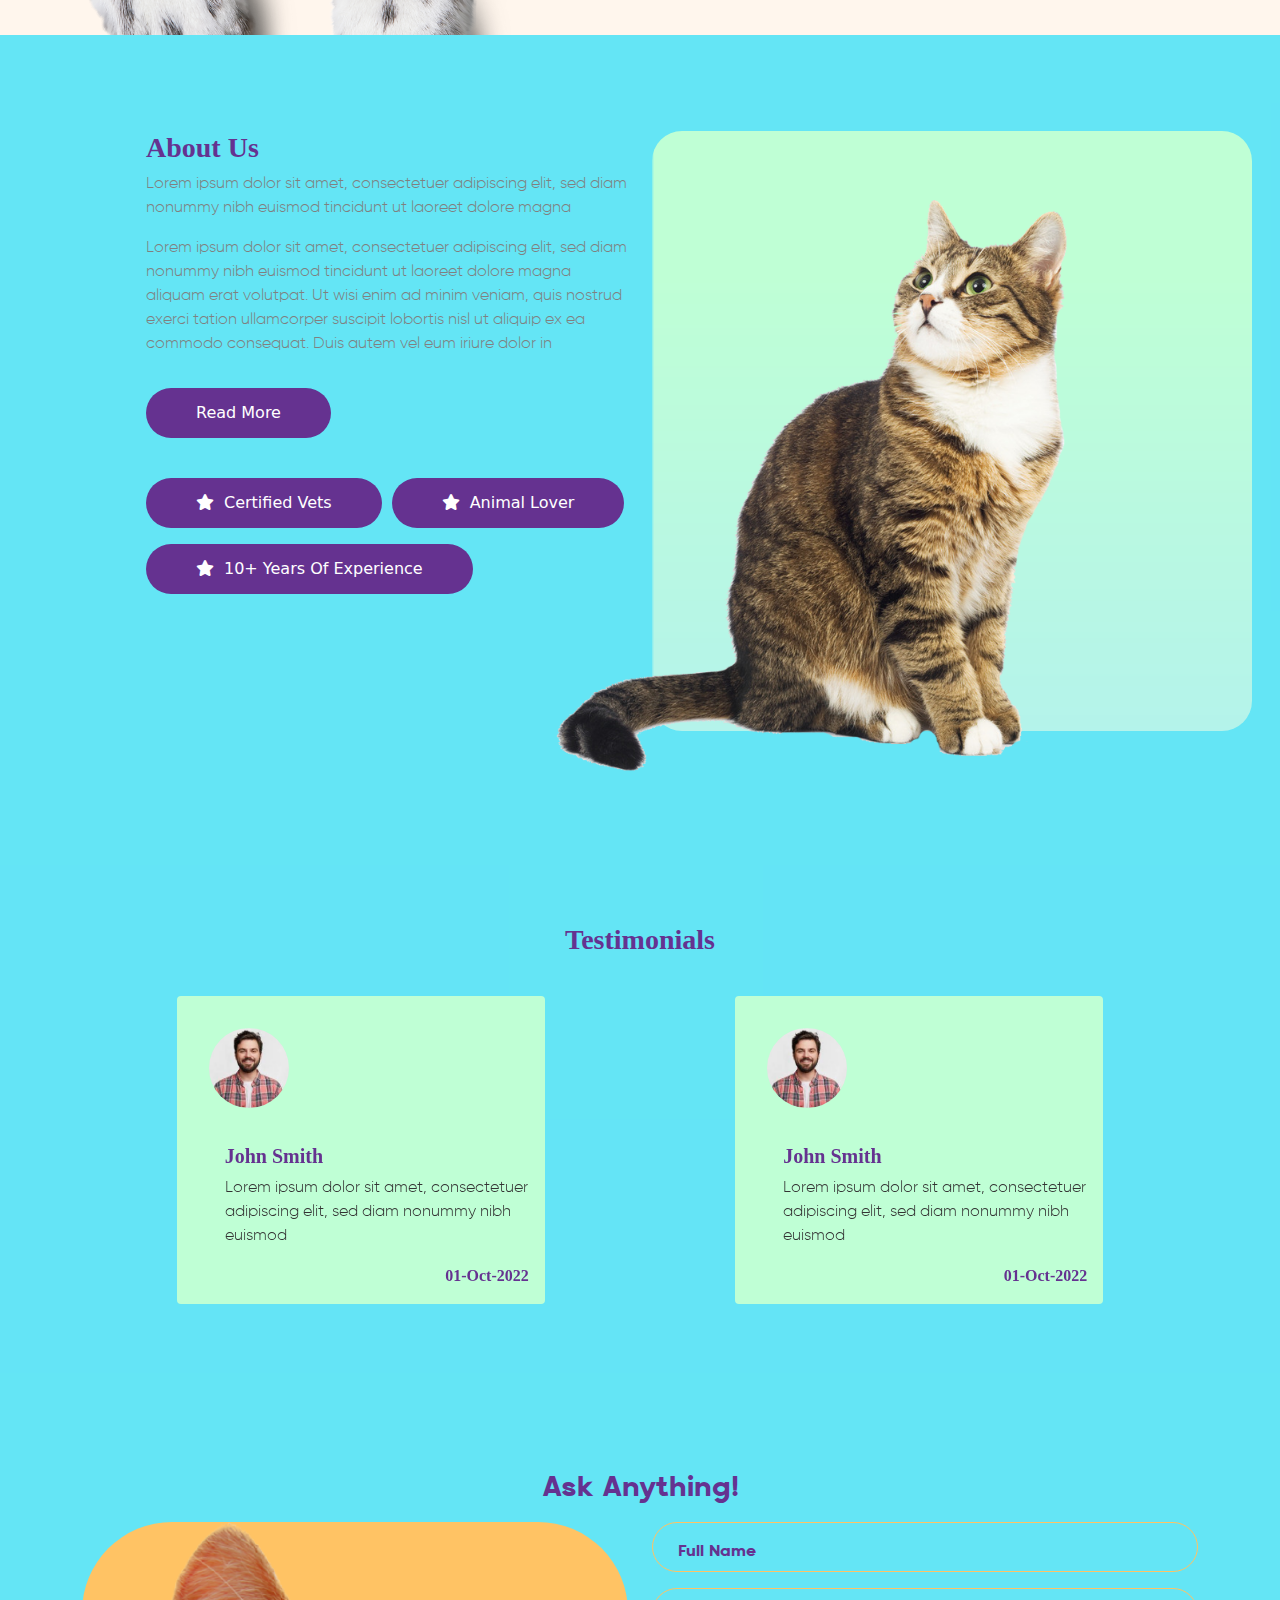
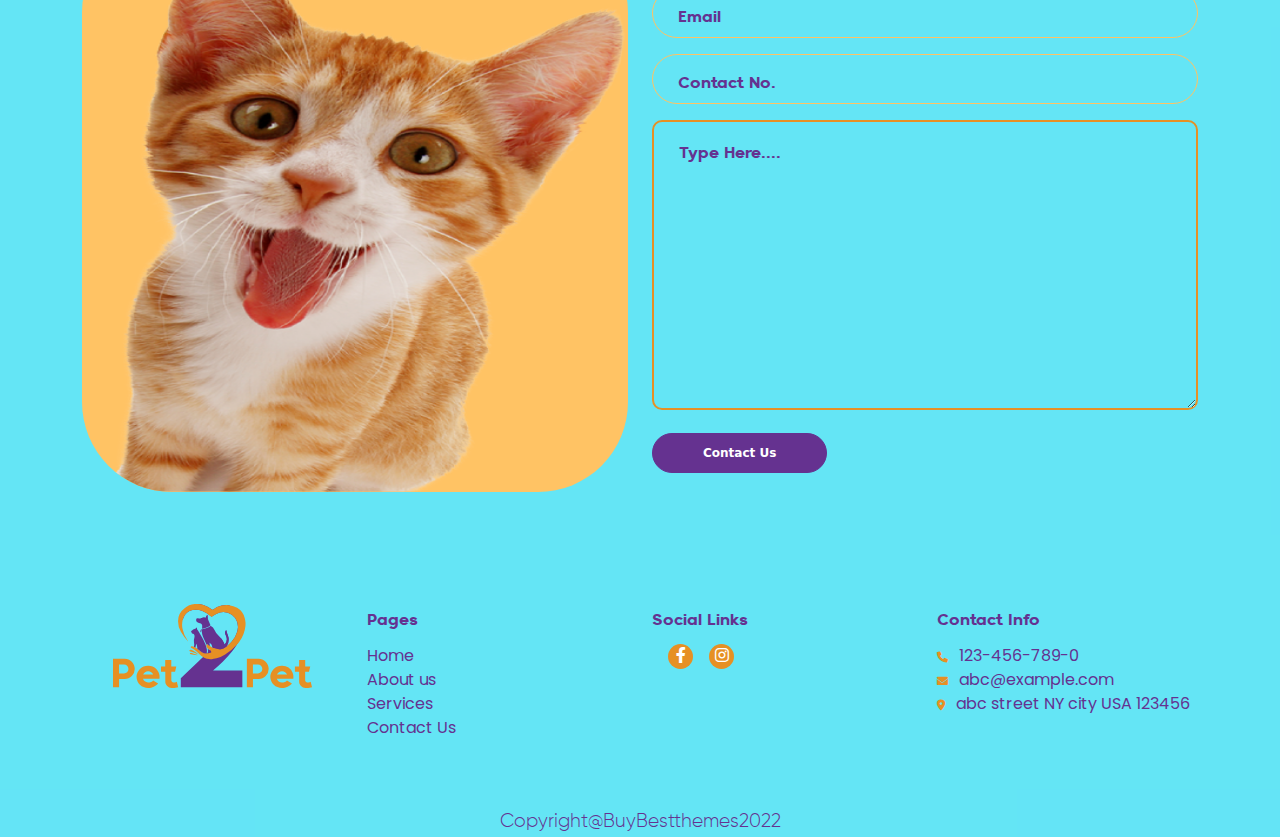
==== commit 8658c5cf: "add responsiveness" ====
--- a/index.html
+++ b/index.html
@@ -20,7 +20,7 @@
     <title>Pets | Home</title>
 </head>
 
-<body>
+<body class="bodyHome">
     <!--Header open--->
     <header class="header" id="navbar-fixed-top">
         <div class="container">
@@ -31,7 +31,15 @@
                     </div>
                     <div class="link">
                         <div class="d-flex justify-content-end">
-                            <a href="index.html" class="header_links active">Home</a>
+                            <!-- <a href="index.html" class="header_links active">Home</a> -->
+                            <div class="dropdown header_links active">
+                                <button class="btn dropdown-toggle" type="button" id="dropdownMenuButton1" data-bs-toggle="dropdown" aria-expanded="false">
+                                  Home
+                                </button>
+                                <ul class="dropdown-menu" aria-labelledby="dropdownMenuButton1">
+                                  <li><a class="dropdown-item" href="#">Home2</a></li>
+                                </ul>
+                              </div>
                             <a href="" class="header_links">Services</a>
                             <a href="" class="header_links">Aboout Us</a>
                             <a href="./assets/pages/contact-us.html" class="header_links">Contact Us</a>
@@ -71,7 +79,7 @@
     <!--Header close--->
     <!-- banner Open -->
     <section class="mainBanner">
-        <div class="container-fluid">
+        <div class="container-fluid" id="container-fluid">
             <div class="row">
                 <div class="col-lg-6 padding">
                     <div class="pinkDiv">
@@ -90,7 +98,7 @@
                             Professionals</h1>
                         <p>Lorem ipsum dolor sit amet, consectetuer adipiscing elit, sed<br>
                             diam nonummy nibh euismod tincidunt ut laoreet dolore magna </p>
-                        <div class="d-flex  mb-5 BtnGroup">
+                        <div class="d-flex  mb-5">
                             <div class="conBtndiv"><a href="./assets/pages/contact-us.html">
                                     <button type="button" class="conBtn">Contact Us</button></a></div>
                             <div class=""><a href=""><button class="sevBtn" type="button">
@@ -107,52 +115,63 @@
         <div class="container">
             <div class="row">
                 <h3>Services</h3>
-                <div class="col-lg-3">
+                <div class="col-lg-4 col-sm-12 col-md-12">
                     <div class="catOne">
-                        <img src="./assets/images/1x/cat1withbg.png" alt="">
-                    </div>
-                </div>
-                <div class="col-lg-9 d-flex flex-column justify-content-center">
+                        <div class="catOneInner">
+                            <img src="./assets/images/1x/cat1withbg.png" alt="">
+                        </div>
+                    </div>
+                </div>
+                <div class="col-lg-8 col-sm-12 col-md-12 d-flex flex-column justify-content-center">
                     <h4>Consultancy</h4>
                     <p>Lorem ipsum dolor sit amet, consectetuer adipiscing elit, sed diam nonummy nibh euismod tincidunt
                         ut laoreet dolore magna aliquam erat volutpat. Ut wisi enim ad minim veniam, quis nostrud exerci
                         tation ullamcorper suscipit lobortis nisl ut aliquip ex ea commodo consequat. Duis autem vel eum
                         iriure dolor in hendrerit in vulputate velit esse molestie consequat, vel </p>
                 </div>
-                <div class="col-lg-9 d-flex flex-column justify-content-center dogTwotext">
+                <div class="col-lg-8 col-sm-12 col-md-12 d-flex flex-column justify-content-center dogTwotext">
                     <h4>Groomings</h4>
                     <p>Lorem ipsum dolor sit amet, consectetuer adipiscing elit, sed diam nonummy nibh euismod tincidunt
                         ut laoreet dolore magna aliquam erat volutpat. Ut wisi enim ad minim veniam, quis nostrud exerci
                         tation ullamcorper suscipit lobortis nisl ut aliquip ex ea commodo consequat. Duis autem vel eum
                         iriure dolor in hendrerit in vulputate velit esse molestie consequat, vel </p>
                 </div>
-                <div class="col-lg-3">
+                <div class="col-lg-4 col-sm-12 col-md-12">
                     <div class="dogTwo">
-                        <img src="./assets/images/1x/dog1withbg.png" alt="">
-                    </div>
-                </div>
-                <div class="col-lg-3">
+                        <!-- <img src="./assets/images/1x/dog1withbg.png" alt=""> -->
+                        <div class="catOneInner">
+                            <img src="./assets/images/1x/dog1withbg.png" alt="">
+                        </div>
+                    </div>
+                </div>
+                <div class="col-lg-4 col-sm-12 col-md-12">
                     <div class="catThree">
-                        <img src="./assets/images/1x/cat2withbg.png" alt="">
-                    </div>
-                </div>
-                <div class="col-lg-9 d-flex flex-column justify-content-center">
+                        <!-- <img src="./assets/images/1x/cat2withbg.png" alt=""> -->
+                        <div class="catOneInner">
+                            <img src="./assets/images/1x/cat2withbg.png" alt="">
+                        </div>
+                    </div>
+                </div>
+                <div class="col-lg-8 d-flex flex-column justify-content-center">
                     <h4>Training</h4>
                     <p>Lorem ipsum dolor sit amet, consectetuer adipiscing elit, sed diam nonummy nibh euismod tincidunt
                         ut laoreet dolore magna aliquam erat volutpat. Ut wisi enim ad minim veniam, quis nostrud exerci
                         tation ullamcorper suscipit lobortis nisl ut aliquip ex ea commodo consequat. Duis autem vel eum
                         iriure dolor in hendrerit in vulputate velit esse molestie consequat, vel </p>
                 </div>
-                <div class="col-lg-9 d-flex flex-column justify-content-center dogTwotext">
+                <div class="col-lg-8 d-flex flex-column justify-content-center dogTwotext">
                     <h4>Vaccinations</h4>
                     <p>Lorem ipsum dolor sit amet, consectetuer adipiscing elit, sed diam nonummy nibh euismod tincidunt
                         ut laoreet dolore magna aliquam erat volutpat. Ut wisi enim ad minim veniam, quis nostrud exerci
                         tation ullamcorper suscipit lobortis nisl ut aliquip ex ea commodo consequat. Duis autem vel eum
                         iriure dolor in hendrerit in vulputate velit esse molestie consequat, vel </p>
                 </div>
-                <div class="col-lg-3">
+                <div class="col-lg-4">
                     <div class="dogThree">
-                        <img src="./assets/images/1x/dog2withbg.png" alt="">
+                        <!-- <img src="./assets/images/1x/dog2withbg.png" alt=""> -->
+                        <div class="catOneInner">
+                            <img src="./assets/images/1x/dog2withbg.png" alt="">
+                        </div>
                     </div>
                 </div>
                 <div class="text-center mt-5 zIndex">
--- a/assets/css/stylesheet.css
+++ b/assets/css/stylesheet.css
@@ -4,24 +4,34 @@
     box-sizing: border-box;
     list-style: none;
 }
+
 @font-face {
     font-family: 'Gilroy-Light';
     src: url("../fonts/Gilroy-Light.ttf");
 }
-@font-face{
-    font-family:'HelveticaRounded-Bold';
+
+@font-face {
+    font-family: 'HelveticaRounded-Bold';
     src: url("../fonts/HelveticaRounded-Bold.ttf");
 }
-@font-face{
+
+@font-face {
     font-family: 'Retroica-Regular';
     src: url("../fonts/Retroica\ Regular.ttf");
 }
-@font-face{
+
+@font-face {
     font-family: 'Poppins-regular';
     src: url("../fonts/Poppins-Regular.ttf");
 }
+
 body {
     overflow-x: hidden !important;
+}
+
+.bodyHome {
+    background-color: #4ae0f49e;
+
 }
 
 /* body */
@@ -36,7 +46,35 @@
     background-color: #506ED8;
     border-radius: 10px;
 }
+
 /*  */
+.btn {
+    text-decoration: none;
+    margin: 0 10px;
+    color: #653290;
+    align-items: center;
+    font-family: 'Retroica-Regular';
+    padding-left: 10px;
+    padding-right: 10px;
+    display: flex;
+    align-items: center;
+    font-size: 13px;
+    outline: none !important;
+    box-shadow: none !important;
+}
+
+.dropdown,
+.dropend,
+.dropstart,
+.dropup {
+    position: relative;
+    padding-top: 10px;
+}
+
+.dropdown-item {
+    margin: 0 0px !important;
+}
+
 #main-content {
     position: relative;
 }
@@ -227,7 +265,12 @@
     font-size: 13px;
 
 }
-.link a button{
+
+.dropdown .dropdown-menu .dropdown-item:hover {
+    color: #0071BC;
+}
+
+.link a button {
     background-color: #E69024;
     color: #fff;
     border: none;
@@ -237,10 +280,12 @@
     font-family: 'Retroica-Regular';
     font-size: 13px;
 }
-.destop-nav-bar{
-    position: relative;
-}
-.line{
+
+.destop-nav-bar {
+    position: relative;
+}
+
+.line {
     content: "";
     position: absolute;
     width: 100%;
@@ -249,18 +294,21 @@
     left: 0px;
     background-color: #506ED8;
 }
+
 /* Home Banner Css */
-.mainBanner{
+.mainBanner {
     position: relative;
     width: 100%;
     /* height: 675px; */
     min-height: 675px;
     background-color: #4ae0f49e;
 }
-.padding{
+
+.padding {
     padding: 0px;
 }
-.pinkDiv{
+
+.pinkDiv {
     width: 700px;
     height: 472px;
     background-color: #FF6CB2;
@@ -269,87 +317,102 @@
     top: 160px;
     right: 0px;
 }
-.catDiv{
+
+.catDiv {
     position: absolute;
     height: 600px;
     width: 570px;
     top: -68px;
     left: 75px;
 }
-.catDiv img{
-    width: 100%;
-    height: 100%;
-    object-fit: cover;
-}
-.catFootprint{
+
+.catDiv img {
+    width: 100%;
+    height: 100%;
+    object-fit: cover;
+}
+
+.catFootprint {
     position: absolute;
     width: 170px;
     height: 130px;
     right: -18px;
     top: -30px;
 }
-.catFootprint img{
-    width: 100%;
-    height: 100%;
-    object-fit: cover;
-}
-.textDiv{
+
+.catFootprint img {
+    width: 100%;
+    height: 100%;
+    object-fit: cover;
+}
+
+.textDiv {
     width: 700px;
     height: 472px;
     position: relative;
     top: 160px;
     right: 0px;
 }
-.textDiv h1{
-    color: #653290;
-    font-family:'HelveticaRounded-Bold';
+
+.textDiv h1 {
+    color: #653290;
+    font-family: 'HelveticaRounded-Bold';
     font-size: 4rem;
 }
-.textDiv p{
+
+.textDiv p {
     color: #808080;
     font-family: 'Gilroy-Light';
 }
+
 .conBtndiv {
     margin-right: 10px;
 }
-.conBtn{
+
+.conBtn {
     padding: 13px 50px;
     background-color: #E69024;
     color: #fff;
     /* font-family: 'Retroica-Regular'; */
-    border: none; 
+    border: none;
     border-radius: 30px;
 }
-.zIndex{
+
+.zIndex {
     z-index: 1;
 }
+
 .conBtn:hover {
     background-color: #fff;
     color: #000;
     box-shadow: rgb(70 114 159 / 66%) 2px 14px 20px;
 }
-.sevBtn{
+
+.sevBtn {
     padding: 13px 50px;
     background-color: #653290;
     color: #fff;
     /* font-family: 'Retroica-Regular'; */
-    border: none; 
-    border-radius: 30px;   
-}
+    border: none;
+    border-radius: 30px;
+}
+
 .sevBtn:hover {
     background-color: #fff;
     color: #000;
     box-shadow: rgb(70 114 159 / 66%) 2px 14px 20px;
 }
+
 /*  */
 /* services section css */
-.servicesSec{
+.servicesSec {
     background-color: #4ae0f49e;
     /* height: 1000px; */
     position: relative;
     padding-bottom: 7rem;
 }
-.servicesSec::after{
+
+.servicesSec::after {
     content: "";
     position: absolute;
     top: 0px;
@@ -357,88 +420,111 @@
     width: 100%;
     height: 100%;
     background-image: url("../images/1x/overlay.png");
-}
-.servicesSec h3{
+    z-index: -1;
+}
+
+.servicesSec h3 {
     color: #653290;
     text-align: center;
     padding-top: 8rem;
-    font-family:'HelveticaRounded-Bold';
+    font-family: 'HelveticaRounded-Bold';
     font-weight: bold;
 }
-.catOne{
+
+.catOne {
     width: 300px;
     height: 400px;
 }
-.catOne img{
+
+.catOneInner {
+    width: 300px;
+    height: 400px;
+
+}
+
+.catOne img {
     width: 100%;
     height: 100%;
     object-fit: cover;
     border-radius: 43%;
 }
-.servicesSec h4{
-    color: #653290;
-    font-family:'HelveticaRounded-Bold';
+
+.servicesSec h4 {
+    color: #653290;
+    font-family: 'HelveticaRounded-Bold';
     font-weight: bold;
 }
-.servicesSec p{
+
+.servicesSec p {
     color: #000;
     font-family: 'Gilroy-Light';
 }
-.dogTwo{
+
+.dogTwo {
     width: 300px;
     height: 400px;
 }
-.dogTwo img{
+
+.dogTwo img {
     width: 100%;
     height: 100%;
     object-fit: cover;
     border-radius: 43%;
 }
-.dogTwotext h4{
+
+.dogTwotext h4 {
     color: #FF5050;
-    font-family:'HelveticaRounded-Bold';
+    font-family: 'HelveticaRounded-Bold';
     font-weight: bold;
     text-align: right;
 
 }
-.dogTwotext p{
+
+.dogTwotext p {
     color: #000;
     font-family: 'Gilroy-Light';
     text-align: right;
 
 }
-.catThree{
+
+.catThree {
     width: 300px;
     height: 400px;
 }
-.catThree img{
+
+.catThree img {
     width: 100%;
     height: 100%;
     object-fit: cover;
     border-radius: 43%;
 }
-.dogThree{
+
+.dogThree {
     width: 300px;
     height: 400px;
 }
-.dogThree img{
+
+.dogThree img {
     width: 100%;
     height: 100%;
     object-fit: cover;
     border-radius: 43%;
 
 }
+
 /*  */
 /* professional Section */
-.professionalsSec{
+.professionalsSec {
     background-color: #4ae0f49e;
 }
-.cstmDiv{
+
+.cstmDiv {
     display: flex;
     flex-wrap: wrap;
 
 }
-.cstmDiv1{
+
+.cstmDiv1 {
     justify-content: start;
     width: 40%;
     /* height: 500px; */
@@ -447,11 +533,13 @@
     justify-content: end;
     left: 20px;
 }
-.cstmDiv2{
+
+.cstmDiv2 {
     width: 60%;
     /* height: 500px; */
 }
-.whitediv{
+
+.whitediv {
     background-color: #FFF6ED;
     border-top-left-radius: 90px;
     height: 500px;
@@ -459,36 +547,42 @@
     /* right: 17px; */
     position: relative;
 }
-.whitediv h3{
+
+.whitediv h3 {
     color: #FF5050;
     font-size: 3rem;
     padding-left: 3rem;
     padding-top: 3rem;
     font-weight: bold;
-    font-family:'HelveticaRounded-Bold';
-}
-.whitediv p{
+    font-family: 'HelveticaRounded-Bold';
+}
+
+.whitediv p {
     color: #333333;
     font-size: 1rem;
     padding-left: 3rem;
     font-family: 'Gilroy-Light';
 }
-.whitediv button{
+
+.whitediv button {
     margin-left: 3rem;
 
 }
-.greenImg{
+
+.greenImg {
     /* width: 50%; */
     height: 500px;
     display: flex;
     justify-content: center;
 }
-.greenImg img{
+
+.greenImg img {
     width: 100%;
     height: 100%;
     object-fit: contain;
 }
-.cstmDiv1::after{
+
+.cstmDiv1::after {
     content: "";
     position: absolute;
     background-image: url("../images/1x/dog2.png");
@@ -496,9 +590,10 @@
     width: 100%;
     height: 100%;
     top: 0px;
-    right:0px;
-}
-.whiteDivgreen{
+    right: 0px;
+}
+
+.whiteDivgreen {
     position: absolute;
     width: 710px;
     height: 100px;
@@ -507,26 +602,406 @@
     left: -20px;
     z-index: 0;
 }
+
+/*  */
+/* index1 css */
+.mainBannerIndex {
+    position: relative;
+    width: 100%;
+    min-height: 765px;
+    padding-bottom: 4rem;
+}
+
+.mainBannerIndex p {
+    color: #808080;
+    font-family: 'Gilroy-Light';
+    margin-left: 3rem;
+}
+
+.pinkDivIndex {
+    width: 650px;
+    min-height: 472px;
+    position: relative;
+    z-index: 0;
+    top: 160px;
+    right: 0px;
+    /* background-color: #000708; */
+}
+
+.aboutFootprintIndex {
+    position: absolute;
+    width: 200px;
+    height: 200px;
+    left: -150px;
+    top: 0px;
+    /* background-color: #E69024; */
+}
+
+.BtnGroup {
+    margin-left: 3rem;
+}
+
+.aboutFootprintIndex img {
+    width: 100%;
+    height: 100%;
+    object-fit: cover;
+}
+
+.pinkDivAboutInnerindex {
+    position: absolute;
+    content: "";
+    width: 646px;
+    min-height: 340px;
+    top: 103px;
+    right: 55px;
+    z-index: 1;
+}
+
+.pinkDivAboutInnerindex img {
+    width: 100%;
+    height: 100%;
+    object-fit: cover;
+}
+
+.oneFootprint {
+    position: absolute;
+    width: 200px;
+    height: 160px;
+    /* background-color: #000; */
+    right: 90px;
+    bottom: -20px;
+}
+
+.oneFootprint img {
+    width: 100%;
+    height: 100%;
+    object-fit: cover;
+}
+
+.serviceIndex1 {
+    /* padding-top: 5rem; */
+    padding-bottom: 5rem;
+}
+
+.serviceIndex1 h3 {
+    color: #653290;
+    text-align: center;
+    padding-top: 8rem;
+    font-family: 'HelveticaRounded-Bold';
+    font-weight: bold;
+}
+
+.indexCat {
+    width: 260px;
+    min-height: 370px;
+    border-radius: 100px;
+}
+
+.indexCat img {
+    width: 100%;
+    height: 100%;
+    object-fit: cover;
+}
+
+.serviceIndex1 h4 {
+    color: #653290;
+    font-family: 'HelveticaRounded-Bold';
+    font-weight: bold;
+    text-align: center;
+    padding-top: 1rem;
+}
+
+.serviceIndex1 p {
+    color: #000;
+    font-family: 'Gilroy-Light';
+    text-align: center;
+}
+
+.indexCat1 h4 {
+    color: #E69024;
+    font-family: 'HelveticaRounded-Bold';
+    font-weight: bold;
+    text-align: center;
+    padding-top: 1rem;
+}
+
+.profIndex1 {
+    background-color: #e6902417;
+}
+
+.proBons {
+    position: absolute;
+    width: 160px;
+    height: 100px;
+    top: -52px;
+    right: 0px;
+    /* background-color: #000; */
+}
+
+.proBonsRig {
+    position: absolute;
+    width: 160px;
+    height: 100px;
+    bottom: -52px;
+    left: 0px;
+    /* background-color: #000; */
+
+}
+
+.proBons img {
+    width: 100%;
+    height: 100%;
+    object-fit: cover;
+}
+
+.proBonsRig img {
+    width: 100%;
+    height: 100%;
+    object-fit: cover;
+}
+
+.profIndex1 h3 {
+    color: #653290;
+    font-size: 3rem;
+    padding-top: 3rem;
+    font-weight: bold;
+    font-family: 'HelveticaRounded-Bold';
+}
+
+.profIndex1 p {
+    color: #333333;
+    font-size: 1rem;
+    font-family: 'Gilroy-Light';
+}
+
+.proCatIndex {
+    width: 550px;
+    min-height: 505px;
+    height: 500px;
+}
+
+.proCatIndex img {
+    width: 100%;
+    height: 100%;
+    object-fit: cover;
+}
+
+.teamSection {
+    padding-top: 4rem;
+    padding-bottom: 6rem;
+}
+
+.teamSection h6 {
+    color: #653290;
+    font-family: 'Retroica-Regular';
+}
+
+.teamPerson1 {
+    width: 180px;
+    height: 240px;
+    border-radius: 60px;
+    background-color: #D883FF;
+    display: flex;
+    margin-left: auto;
+    overflow: hidden;
+}
+
+.teamPersonImg {
+    width: 100%;
+    transform: translate(13px, 100px);
+}
+
+.teamPersonImg img {
+    width: 100%;
+    height: 100%;
+    object-fit: cover;
+}
+
+.teamPerson2 {
+    width: 180px;
+    height: 240px;
+    border-radius: 60px;
+    display: flex;
+    margin-left: auto;
+    overflow: hidden;
+    background-color: #FFC364;
+    display: flex;
+    margin: auto;
+}
+
+.teamPerson3 {
+    width: 180px;
+    height: 240px;
+    border-radius: 60px;
+    overflow: hidden;
+    background-color: #FF8D8D;
+    display: flex;
+    margin-right: auto;
+}
+
+.teamSection h3 {
+    color: #653290;
+    text-align: center;
+    padding-top: 1rem;
+    font-family: 'Retroica-Regular';
+    font-weight: bold;
+}
+
+.testSec {
+    background-color: #e6902417;
+    padding-top: 2rem;
+    padding-bottom: 9rem;
+}
+
+.testSec h3 {
+    text-align: center;
+    color: #653290;
+    font-family: 'HelveticaRounded-Bold';
+    font-weight: bold;
+    text-align: center;
+    padding-top: 2rem;
+}
+
+.testFoot {
+    position: absolute;
+    width: 150px;
+    height: 150px;
+    top: 1rem;
+    left: 0px;
+
+}
+
+.testFootBtm {
+    position: absolute;
+    width: 100px;
+    height: 100px;
+    bottom: -2rem;
+    right: 14px;
+}
+
+.testFoot img,
+.testFootBtm img {
+    width: 100%;
+    height: 100%;
+    object-fit: cover;
+}
+
+.testimoialsIndex {
+    margin-top: 3rem;
+}
+
+.testimoialsIndex .card {
+    background-color: #FFC364 !important;
+    border: none !important;
+    padding: 1rem;
+    border-radius: 20px;
+}
+
+.chatBox {
+    position: absolute;
+    bottom: -13px;
+    left: 30px;
+    background-color: #FFC364;
+    width: 30px;
+    height: 30px;
+    z-index: -2;
+    transform: rotate(313deg);
+
+}
+
+.chatBox1 {
+    position: absolute;
+    bottom: -13px;
+    left: 30px;
+    background-color: #FFA1A1;
+    width: 30px;
+    height: 30px;
+    z-index: -2;
+    transform: rotate(313deg);
+
+}
+
+.chatBox2 {
+    position: absolute;
+    bottom: -13px;
+    left: 30px;
+    background-color: #29ABE2;
+    width: 30px;
+    height: 30px;
+    z-index: -2;
+    transform: rotate(313deg);
+
+}
+
+.testimoialsIndex1 .card {
+    background-color: #FFA1A1 !important;
+    border: none !important;
+    padding: 1rem;
+    margin-top: 3rem;
+    border-radius: 20px;
+}
+
+.testimoialsIndex2 .card {
+    background-color: #29ABE2 !important;
+    border: none !important;
+    padding: 1rem;
+    margin-top: 3rem;
+    border-radius: 20px;
+}
+
+.circleDiv {
+    width: 50px;
+    height: 50px;
+    border-radius: 50px;
+    margin-top: 2rem;
+    margin-left: 3rem;
+}
+
+.circleDiv img {
+    width: 100%;
+    height: 100%;
+    border-radius: 50%;
+    object-fit: cover;
+
+}
+
+.testSec h5 {
+    color: #653290;
+    font-family: 'Retroica-Regular';
+    font-weight: bold;
+    margin-left: 3rem;
+    font-size: 15px;
+    padding-top: 0.5rem;
+}
+
+.card-text {
+    color: #333333;
+    font-family: "Gilroy-Light";
+}
+
 /*  */
 /* About section */
-.aboutSec{
+.aboutSec {
     background-color: #4ae0f49e;
     padding-top: 6rem;
     padding-bottom: 6rem;
 }
-.aboutSec h3{
-    color: #653290;
-    font-family:'HelveticaRounded-Bold';
+
+.aboutSec h3 {
+    color: #653290;
+    font-family: 'HelveticaRounded-Bold';
     font-weight: bold;
     padding-left: 4rem;
 
 }
-.aboutSec p{
+
+.aboutSec p {
     font-family: "Gilroy-Light";
     color: #808080;
     padding-left: 4rem;
 }
-.aboutSec .readMore{
+
+.aboutSec .readMore {
     padding: 13px 50px;
     background-color: #653290;
     color: #fff;
@@ -536,10 +1011,12 @@
     margin-left: 4rem;
     margin-top: 1rem;
 }
-.aboutSec .BtnGroup{
+
+.aboutSec .BtnGroup {
     margin-left: 4rem;
 }
-.aboutSec  .aniLover{
+
+.aboutSec .aniLover {
     padding: 13px 50px;
     background-color: #653290;
     color: #fff;
@@ -548,19 +1025,23 @@
     border-radius: 30px;
     margin-top: 1rem;
 }
-.aboutSec i{
+
+.aboutSec i {
     padding-right: 10px;
 }
-.aboutimgDivMain{
+
+.aboutimgDivMain {
     width: 600px;
     height: 600px;
 }
-.aboutimgDiv{
+
+.aboutimgDiv {
     width: 600px;
     height: 600px;
     position: relative;
 }
-.aboutimgDiv:after{
+
+.aboutimgDiv:after {
     position: absolute;
     content: "";
     bottom: -53px;
@@ -572,74 +1053,86 @@
     width: 100%;
     height: 100%;
 }
-.aboutimgDiv img{
+
+.aboutimgDiv img {
     width: 100%;
     height: 100%;
     object-fit: cover;
     border-radius: 30px;
 }
+
 /*  */
 /* testimoials section */
-.testimoials{
+.testimoials {
     background-color: #4ae0f49e;
     padding-top: 6rem;
     padding-bottom: 6rem;
 }
-.testimoials h3{
-    color: #653290;
-    font-family:'HelveticaRounded-Bold';
+
+.testimoials h3 {
+    color: #653290;
+    font-family: 'HelveticaRounded-Bold';
     font-weight: bold;
     text-align: center;
     padding-bottom: 2rem;
 }
+
 .card {
-    background-color: #bfffd5!important;
-    border: none!important;
-}
-.testimoials .cardSliderimg{
+    background-color: #bfffd5 !important;
+    border: none !important;
+}
+
+.testimoials .cardSliderimg {
     width: 100px;
     height: 100px;
     border-radius: 100px;
     margin-left: 2rem;
     margin-top: 2rem;
 }
-.testimoials .cardSliderimg img{
+
+.testimoials .cardSliderimg img {
     width: 80%;
     height: 80%;
     object-fit: cover;
     border-radius: 80px;
 }
-.testimoials .card-title{
-    color: #653290;
-    font-family:"HelveticaRounded-Bold";
+
+.testimoials .card-title {
+    color: #653290;
+    font-family: "HelveticaRounded-Bold";
     margin-left: 2rem;
     font-weight: bold;
 }
-.testimoials .card-text{
-    font-family:"Gilroy-Light";
+
+.testimoials .card-text {
+    font-family: "Gilroy-Light";
     color: #333333;
     margin-left: 2rem;
 }
-.testimoials strong{
-    color: #653290;
-    font-family:"HelveticaRounded-Bold";
+
+.testimoials strong {
+    color: #653290;
+    font-family: "HelveticaRounded-Bold";
     display: flex;
     justify-content: end;
 }
+
 /*  */
 /* footer Css */
 /* contact home css */
-.contactSec{
+.contactSec {
     background-color: #4ae0f49e;
     padding-top: 4rem;
     padding-bottom: 4rem;
 }
-.contactSec h3{
+
+.contactSec h3 {
     font-family: 'Retroica-Regular';
     color: #653290;
     padding-bottom: 1rem;
     text-align: center;
 }
+
 .contactCat {
     min-height: 570px;
     border-radius: 90px;
@@ -648,19 +1141,22 @@
     display: flex;
     margin: auto;
 }
-.contactCatInner{
+
+.contactCatInner {
     min-height: 570px;
     border-radius: 90px;
     width: 450px;
     display: flex;
     margin: auto;
 }
-.contactCatInner{
+
+.contactCatInner {
     background-image: url("../images/1x/catask.png");
     background-position: center;
     background-size: 100% 100%;
     background-repeat: no-repeat;
 }
+
 .contactForm input {
     padding: 12px 25px;
     background: transparent;
@@ -670,9 +1166,11 @@
     outline: none;
     border-radius: 50px;
 }
-.contactForm input::placeholder{
-    color: #653290;
-}
+
+.contactForm input::placeholder {
+    color: #653290;
+}
+
 .contactForm textarea {
     padding: 15px 25px;
     background: transparent;
@@ -685,9 +1183,11 @@
     min-height: 290px;
     max-height: 290px;
 }
-.contactForm textarea::placeholder{
-    color: #653290;
-}
+
+.contactForm textarea::placeholder {
+    color: #653290;
+}
+
 .btnCont {
     border-radius: 20px;
     padding: 10px 50px;
@@ -699,21 +1199,26 @@
     font-size: 12px;
     border: 1px solid #653290;
 }
+
 /*  */
-#footer{
+#footer {
     background-color: #4ae0f49e;
 }
+
 .footer-img {
     width: 200px;
     margin: auto;
 }
+
 .footer p {
     color: #653290;
     font-family: 'Retroica-Regular';
 }
+
 .footer ul li a {
     transition: 0.2s all ease-in-out;
 }
+
 .footer ul li a {
     text-decoration: none;
     padding: 8px;
@@ -722,86 +1227,112 @@
     padding-left: 0;
     font-family: "Poppins-regular";
 }
+
+.footer ul li a:hover {
+    color: #000;
+}
+
 .footerCont ul li i {
     margin-right: 11px;
     font-size: 11px;
 }
+
 .footer ul li i {
     color: #E69024;
 }
+
 .footer-bottom span {
     text-decoration: none;
     color: #653290;
     font-family: "Gilroy-Light";
-}
-.footer-icon i{
+    font-size: 1.2rem;
+}
+
+.footer-icon i {
     color: #fff;
 }
-.footerIcondiv{
+
+.footerIcondiv {
     background-color: #E69024;
     width: 25px;
     height: 25px;
     border-radius: 25px;
     margin-left: 1rem;
 }
-.footerIcondiv1{
+
+.footerIcondiv1 {
     background-color: #E69024;
     width: 25px;
     height: 25px;
     border-radius: 25px;
     margin-left: 1rem;
 }
-.footerIcondiv, span{
+
+.footerIcondiv,
+span {
     display: flex;
     justify-content: center;
     align-items: center;
 }
-.footerIcondiv1, span{
+
+.footerIcondiv1,
+span {
     display: flex;
     justify-content: center;
     align-items: center;
 }
+
 /*  */
 /* Contact page Css */
-.body{
+.body {
     background-image: url("../images/1x/contactBg.png");
     background-position: center;
     background-size: cover;
     background-repeat: no-repeat;
 }
-.mainBannerContact{
+
+.mainBannerContact {
     position: relative;
     width: 100%;
     min-height: 675px;
 }
-.mainBannerCont{
+
+.mainBannerCont {
     position: relative;
     width: 100%;
     /* height: 675px; */
     min-height: 675px;
 }
-.mainBannerCont h5{
+
+.mainBannerCont h5 {
     color: #653290;
     font-family: 'Retroica-Regular';
     padding-top: 3rem;
     margin-left: 4rem;
 }
-.Cont-icon{
+
+.Cont-icon {
     margin-left: 4rem;
 }
+
 .Cont-icon i {
     color: #fff;
 }
-.footerIcondivCont, span {
+
+.footerIcondivCont,
+span {
     display: flex;
     justify-content: center;
     align-items: center;
 }
-.footerIcondivCont1, span {
+
+.footerIcondivCont1,
+span {
     display: flex;
     justify-content: center;
     align-items: center;
 }
+
 .footerIcondivCont {
     background-color: #653290;
     width: 25px;
@@ -809,6 +1340,7 @@
     border-radius: 25px;
     margin-top: 1rem;
 }
+
 .footerIcondivCont1 {
     background-color: #653290;
     width: 25px;
@@ -817,7 +1349,8 @@
     margin-top: 1rem;
     margin-left: 1rem;
 }
-.pinkDivCnt{
+
+.pinkDivCnt {
     width: 650px;
     min-height: 472px;
     position: relative;
@@ -825,7 +1358,8 @@
     top: 160px;
     right: 0px;
 }
-.pinkDivCntInner{
+
+.pinkDivCntInner {
     width: 450px;
     min-height: 340px;
     background-color: #FF6CB2;
@@ -833,7 +1367,8 @@
     display: flex;
     margin: auto;
 }
-.pinkDivCnt::after{
+
+.pinkDivCnt::after {
     position: absolute;
     content: "";
     width: 100%;
@@ -845,61 +1380,90 @@
     background-position: center;
     background-size: cover;
 }
-.textDivCont{
+
+.textDivCont {
     width: 700px;
     min-height: 472px;
     position: relative;
     top: 160px;
     right: 0px;
 }
-.textDivCont h1{
-    color: #653290;
-    font-family:'HelveticaRounded-Bold';
+
+.textDivCont h1 {
+    color: #653290;
+    font-family: 'HelveticaRounded-Bold';
     font-size: 4rem;
     margin-left: 4rem;
 }
-.contactSecCont{
+
+.contactSecCont {
     padding-top: 4rem;
     padding-bottom: 8rem;
     position: relative;
 }
-.bones{
+
+.bones {
     position: absolute;
     height: 200px;
     width: 200px;
     left: 42px;
     bottom: 0px;
 }
-.bones img{
-    width: 100%;
-    height: 100%;
-    object-fit: cover;
-}
-.contactSecCont h3{
+
+.bones img {
+    width: 100%;
+    height: 100%;
+    object-fit: cover;
+}
+
+.contactSecCont h3 {
     font-family: 'Retroica-Regular';
     color: #653290;
     padding-bottom: 1rem;
     text-align: center;
 }
+
+.testimoialsIndex .cardSliderimg,
+.testimoialsIndex1 .cardSliderimg,
+.testimoialsIndex2 .cardSliderimg {
+    width: 42px;
+    height: 40px;
+    border-radius: 100px;
+    margin-left: 1rem;
+    margin-top: 2rem;
+    padding: 6px;
+}
+
+.testimoialsIndex .cardSliderimg img,
+.testimoialsIndex1 .cardSliderimg img,
+.testimoialsIndex2 .cardSliderimg img {
+    width: 100%;
+    height: 100%;
+    object-fit: cover;
+}
+
 /*  */
 /* About page css */
-.aboutBody{
+.aboutBody {
     background-color: #FFF6ED;
 }
-.mainBannerAbout{
+
+.mainBannerAbout {
     position: relative;
     width: 100%;
     min-height: 675px;
     padding-bottom: 2rem;
 }
-.textDivAbout{
+
+.textDivAbout {
     width: 600px;
     min-height: 472px;
     position: relative;
     top: 160px;
     right: 0px;
 }
-.textDivAbout::before{
+
+.textDivAbout::before {
     position: absolute;
     content: "";
     background-image: url("../../assets/images/1x/purpleBone.png");
@@ -911,13 +1475,15 @@
     top: 0px;
     left: 0px;
 }
+
 .textDivAbout h1 {
     color: #653290;
     font-family: 'HelveticaRounded-Bold';
     font-size: 4rem;
-    margin-left: 4rem;
-}
-.pinkDivAbout{
+    margin-left: 3rem;
+}
+
+.pinkDivAbout {
     width: 650px;
     min-height: 472px;
     position: relative;
@@ -926,23 +1492,27 @@
     right: 0px;
     /* background-color: #000708; */
 }
-.aboutFootprint{
+
+.aboutFootprint {
     position: absolute;
     width: 200px;
     height: 200px;
     /* background-color: #E69024;  */
 }
-.aboutFootprint img{
-    width: 100%;
-    height: 100%;
-    object-fit: cover;
-}
-.pinkDivAbout img{
-    width: 100%;
-    height: 100%;
-    object-fit: cover;
-}
-.pinkDivAboutInner{
+
+.aboutFootprint img {
+    width: 100%;
+    height: 100%;
+    object-fit: cover;
+}
+
+.pinkDivAbout img {
+    width: 100%;
+    height: 100%;
+    object-fit: cover;
+}
+
+.pinkDivAboutInner {
     position: absolute;
     content: "";
     width: 450px;
@@ -952,6 +1522,11 @@
     z-index: 1;
     /* background-color: #506ED8; */
 }
+
+.ourStory {
+    padding-top: 3rem;
+}
+
 .pinkDivStory {
     width: 650px;
     min-height: 472px;
@@ -962,27 +1537,30 @@
     right: 0px;
 }
 
-.catdogDiv{
+.catdogDiv {
     position: absolute;
     height: 473px;
     width: 650px;
     top: 0px;
-    right:0px;
+    right: 0px;
     /* background-color: #333333; */
 }
-.catdogDiv img{
-    width: 100%;
-    height: 100%;
-    object-fit: cover;
-}
-.storyDiv{
+
+.catdogDiv img {
+    width: 100%;
+    height: 100%;
+    object-fit: cover;
+}
+
+.storyDiv {
     width: 700px;
-    height: 472px;
+    /* height: 472px; */
     position: relative;
     top: 45px;
     right: 0px;
 }
-.storyDiv::before{
+
+.storyDiv::before {
     position: absolute;
     content: "";
     background-image: url("../../assets/images/1x/creBone.png");
@@ -994,67 +1572,79 @@
     top: 0px;
     left: 0px;
 }
-.storyDiv h3{
-    color: #653290;
-    padding-top:2rem;
-    font-family:'Retroica-Regular';
-}
-.storyDiv p{
+
+.storyDiv h3 {
+    color: #653290;
+    padding-top: 2rem;
+    font-family: 'Retroica-Regular';
+}
+
+.storyDiv p {
     color: #808080;
     font-family: 'Gilroy-Light';
     padding-top: 1rem;
 }
-.storyDiv i{
+
+.storyDiv i {
     color: #FF737D;
     padding-right: 10px;
 }
-.stortBtn{
+
+.stortBtn {
     color: #FF737D;
     background-color: transparent;
-    font-family:'Retroica-Regular';
+    font-family: 'Retroica-Regular';
     padding: 13px 0px;
     border: none;
     border-radius: 30px;
 }
-.storyGrp{
+
+.storyGrp {
     width: 65%;
 }
-.textSectionStory{
+
+.textSectionStory {
     padding-top: 5rem;
     padding-bottom: 5rem;
 
 }
-.textSectionStory p{
-     color: #808080;
-     font-family: 'Gilroy-Light';
-     width: 85%;
-     margin: auto;
-     margin-top: 2rem;
-}
-.bonesStory{
+
+.textSectionStory p {
+    color: #808080;
+    font-family: 'Gilroy-Light';
+    width: 85%;
+    margin: auto;
+    margin-top: 2rem;
+}
+
+.bonesStory {
     position: absolute;
     width: 240px;
     height: 130px;
     right: 0px;
     top: 0px;
 }
-.bonesStory img{
-    width: 100%;
-    height: 100%;
-    object-fit: cover;
-}
-.bonesStoryBtm{
+
+.bonesStory img {
+    width: 100%;
+    height: 100%;
+    object-fit: cover;
+}
+
+.bonesStoryBtm {
     position: absolute;
     width: 240px;
     height: 130px;
     left: 0px;
-    bottom:0px;
-}
-.bonesStoryBtm img{
-    width: 100%;
-    height: 100%;
-    object-fit: cover;
-}
+    bottom: 0px;
+}
+
+.bonesStoryBtm img {
+    width: 100%;
+    height: 100%;
+    object-fit: cover;
+}
+
 /* services css */
 .pinkDivSer {
     width: 650px;
@@ -1065,12 +1655,19 @@
     right: 0px;
     /* background-color: #000708; */
 }
+.pinkDivSer img{
+    width: 100%;
+    height: 100%;
+    object-fit: cover;
+}
+
 .aboutFootprintSer {
     position: absolute;
     width: 200px;
     height: 200px;
     /* background-color: #E69024; */
 }
+
 .pinkDivSerInner {
     position: absolute;
     content: "";
@@ -1081,6 +1678,76 @@
     z-index: 1;
     /* background-color: #506ED8; */
 }
+.pinkDivSerInner img{
+    width: 100%;
+    height: 100%;
+    object-fit: cover;
+}
+
+.textSectionGroom {
+    position: relative;
+    z-index: 0;
+}
+
+.arrowDiv {
+    position: absolute;
+    width: 140px;
+    height: 100px;
+    /* background-color: #000; */
+    bottom: 0px;
+    left: 50px;
+}
+
+.arrowDiv1 {
+    position: absolute;
+    width: 140px;
+    height: 100px;
+    /* background-color: #000; */
+    bottom: 0px;
+    left: 385px;
+}
+
+.arrowDiv img,
+.arrowDiv1 img {
+    width: 100%;
+    height: 100%;
+    object-fit: fill;
+}
+
+.textSectionGroominner {
+    position: absolute;
+    content: "";
+    width: 500px;
+    height: 500px;
+    top: 0px;
+    right: 0px;
+    /* background-color: #000708; */
+}
+
+.textSectionGroominner img {
+    width: 100%;
+    height: 100%;
+    object-fit: cover;
+}
+
+.textSectionGroom h3 {
+    color: #653290;
+    font-family: 'Retroica-Regular';
+}
+
+.textSectionGroom p {
+    font-family: 'Gilroy-Light';
+    color: #333333;
+
+}
+
+.dogTwotextSer h3 {
+    color: #FF5050;
+    font-family: 'HelveticaRounded-Bold';
+    font-weight: bold;
+}
+
+/*  */
 
 
 
@@ -1123,15 +1790,24 @@
     #main-content {
         display: none;
     }
+
     #main-content1 {
         display: none;
     }
 }
+
 @media only screen and (min-width:1600px) {
     #main-content {
         display: none;
     }
-}
+    .textDivCont , .pinkDivCnt , .pinkDivCntInner{
+        width: 100%;
+    }
+    .textDivAbout , .pinkDivSerInner , .pinkDivSer{ 
+        width: 100%;
+    }
+}
+
 @media only screen and (min-width:1400px) {
     #btn {
         display: none;
@@ -1141,21 +1817,80 @@
         display: none;
     }
 }
+
 @media only screen and (min-width:1440px) {
     #main-content {
         display: none;
     }
 }
+
 @media only screen and (min-width:1920px) {
     #main-content {
         display: none;
     }
-}
+
+    #container-fluid {
+        max-width: 1140px;
+        min-height: 720px;
+    }
+
+    .pinkDiv {
+        width: 100%;
+    }
+
+    .catDiv {
+        left: 0px;
+    }
+
+    .cstmDiv {
+        max-width: 1190px;
+        margin: auto;
+    }
+    .textDivCont , .pinkDivCnt , .pinkDivCntInner{
+        width: 100%;
+    }
+    .textDivAbout , .pinkDivSerInner , .pinkDivSer{ 
+        width: 100%;
+    }   
+}
+
 @media only screen and (min-width:2550px) {
     #main-content {
         display: none;
     }
-}
+
+    #container-fluid {
+        max-width: 1140px;
+        min-height: 790px;
+        padding-top: 80px;
+    }
+    #container-fluid1{
+        max-width: 1150px;
+        margin: auto;
+        min-height: 600px;
+    }
+    .pinkDiv {
+        width: 100%;
+    }
+
+    .catDiv {
+        left: 0px;
+    }
+    .pinkDivStory , .catdogDiv{
+        width: 100%;
+    }
+    .storyDiv{
+        width: 100%;
+    }
+    .textSectionGroominner {
+        right: 520px;
+
+    }
+    .textDivAbout , .pinkDivSerInner , .pinkDivSer{ 
+        width: 100%;
+    }  
+}
+
 /* ===================  Max Media Queries ======================== */
 @media only screen and (max-width:1366px) {
     #main-content {
@@ -1165,76 +1900,169 @@
     #btn {
         display: none;
     }
-}
+
+    .pinkDiv {
+        width: 656px;
+    }
+
+    .catOne,
+    .catThree {
+        width: 254px;
+        height: 400px;
+    }
+
+    .textDiv {
+        width: 100%;
+    }
+    .storyDiv{
+        width: 100%;
+    }
+    .pinkDivCnt {
+        width: 650px;
+        min-height: 472px;
+        position: relative;
+        border-top-right-radius: 90px;
+        top: 160px;
+        right: 0px;
+    }
+    .pinkDivCntInner {
+        width:100%;
+        min-height: 340px;
+        background-color: #FF6CB2;
+        border-top-right-radius: 90px;
+        display: flex;
+        margin: auto;
+    }
+    .pinkDivCnt::after{
+        background-size: contain;
+    }
+    .contactCat , .contactCatInner{
+        width: 100%;
+    }
+    .textDivAbout{
+        width: 100%;
+    }
+    .textDivCont {
+        width: 100%;
+    }
+    .pinkDivCnt{
+        width: 100%;
+    }
+    .textDivAbout{
+        width: 100%;
+    }
+    .pinkDivSerInner , .pinkDivSer{
+        width: 100%;
+    }
+}
+
 @media only screen and (max-width:1280px) {
     #main-content {
         display: none;
     }
 }
+
 @media only screen and (max-width:1024px) {
     #main-content {
         display: none;
     }
-}
+
+    .aboutimgDivMain,
+    .aboutimgDiv {
+        width: 100%;
+    }
+
+    .aboutimgDiv:after {
+        left: 0px;
+    }
+
+    .aboutSec .aniLover {
+        padding: 13px 19px;
+    }
+
+    .pinkDiv {
+        width: 100%;
+    }
+
+    .textDiv {
+        width: 100%;
+    }
+
+    .catDiv {
+        width: 100%;
+        left: 0px;
+    }
+
+    .catOneInner {
+        width: 230px;
+        height: 300px;
+    }
+    .textDivCont{
+        width: 100%;
+    }
+    .pinkDivCnt{
+        width: 100%;
+    }
+    .pinkDivCnt::after{
+        background-size: contain;
+    }
+    .textDivAbout {
+        width: 100%;
+    }
+    .pinkDivSerInner, .pinkDivSer{
+        width: 100%;
+    }
+}
+
 @media only screen and (max-width:820px) {
-    #main-content {
-        display: block;
-    }
-    #btn {
-        display: block;
-    }
-}
-@media only screen and (max-width:768px) {
-    #main-content {
-        display: block;
-    }
-    #btn {
-        display: block;
-    }
-}
-@media only screen and (max-width:600px) {}
-
-@media only screen and (max-width:540px) {}
-@media only screen and (max-width:414px) {
     .destop-nav-bar {
         display: none;
     }
+
     #btn {
         display: block;
         top: 24px;
     }
+
     #title {
         width: 28%;
         left: 20px;
         position: absolute;
         top: 0px;
     }
+
     .imglogo {
         width: 100px;
         margin: 50px auto 0 auto;
     }
+
     .item {
         text-align: center;
     }
+
     .item {
         font-size: 18px;
         margin: 20px 0;
     }
+
     #main-content {
         display: block;
     }
+
     .item {
         margin: 0px;
         padding: 14px 30px;
         font-size: 15px;
     }
+
     #items a {
         text-decoration: none;
         color: #653290;
         font-family: 'Retroica-Regular';
         font-size: 15px;
     }
-    .item button{
+
+    .item button {
         background-color: #E69024;
         color: #fff;
         border: none;
@@ -1244,42 +2072,238 @@
         font-family: 'Retroica-Regular';
         font-size: 15px;
     }
-    .mainBanner{
+
+    .footer p {
+        text-align: center;
+        margin-top: 1rem;
+    }
+
+    .footer ul li {
+        text-align: center;
+    }
+
+    .footer-icon {
+        display: flex;
+        justify-content: center;
+    }
+
+    .footerIcondiv {
+        margin-left: 0px;
+
+    }
+
+    .contactCat,
+    .contactCatInner {
+        width: 100%;
+    }
+
+    .testimoials .cardSliderimg,
+    .testimoials .card-title,
+    .testimoials .card-text {
+        margin-left: 1rem;
+    }
+
+    .testimoials strong {
+        justify-content: start;
+        margin-left: 1rem;
+    }
+
+    .card {
+        width: 21rem !important;
+    }
+
+    .aboutimgDivMain {
+        width: 90%;
+        margin: auto;
+        margin-top: 3rem;
+    }
+
+    .aboutimgDiv {
+        width: 90%;
+        margin: auto;
+    }
+
+    .aboutimgDiv:after {
+        left: 0px;
+    }
+
+    .catOne {
+        width: 100%;
+        display: flex;
+        justify-content: end;
+    }
+
+    .dogTwo,
+    .dogThree {
+        width: 100%;
+        display: flex;
+        justify-content: start;
+
+    }
+
+    .catThree {
+        width: 100%;
+        display: flex;
+        justify-content: end;
+
+    }
+
+    .cstmDiv1 {
+        width: 100%;
+        left: 0px;
+    }
+
+    .cstmDiv2,
+    .whiteDivgreen {
+        width: 100%;
+        left: 0px;
+    }
+
+    .greenImg {
+        width: 100%;
+    }
+    .textDivCont{
+        width: 100%;
+    }
+    .pinkDivCntInner{
+        width: 100%;
+    }
+    .pinkDivCnt{
+        width: 100%;
+    }
+    .pinkDivCnt::after{
+        background-size: contain;
+    }
+    .textDivCont h1 , .Cont-icon , .mainBannerCont h5{
+        margin-left: 0rem;
+    }
+    .textDivAbout {
+        width: 100%;
+    }
+    .pinkDivSerInner, .pinkDivSer{
+        width: 100%;
+    }
+}
+
+@media only screen and (max-width:768px) {
+    #main-content {
+        display: block;
+    }
+
+    #btn {
+        display: block;
+    }
+}
+
+@media only screen and (max-width:600px) {}
+
+@media only screen and (max-width:540px) {}
+
+@media only screen and (max-width:414px) {
+    .destop-nav-bar {
+        display: none;
+    }
+
+    #btn {
+        display: block;
+        top: 24px;
+    }
+
+    #title {
+        width: 28%;
+        left: 20px;
+        position: absolute;
+        top: 0px;
+    }
+
+    .imglogo {
+        width: 100px;
+        margin: 50px auto 0 auto;
+    }
+
+    .item {
+        text-align: center;
+    }
+
+    .item {
+        font-size: 18px;
+        margin: 20px 0;
+    }
+
+    #main-content {
+        display: block;
+    }
+
+    .item {
+        margin: 0px;
+        padding: 14px 30px;
+        font-size: 15px;
+    }
+
+    #items a {
+        text-decoration: none;
+        color: #653290;
+        font-family: 'Retroica-Regular';
+        font-size: 15px;
+    }
+
+    .item button {
+        background-color: #E69024;
+        color: #fff;
+        border: none;
+        outline: none;
+        padding: 5px 45px;
+        border-radius: 50px;
+        font-family: 'Retroica-Regular';
+        font-size: 15px;
+    }
+
+    .mainBanner {
         height: 925px;
     }
-    .pinkDiv{
+
+    .pinkDiv {
         width: 90%;
         height: 320px;
     }
+
     .catDiv {
         height: 410px;
         width: 90%;
         top: -50px;
         left: 10px;
     }
-    .textDiv{
-        width: 100%;
-    }
-    .textDiv h1{
+
+    .textDiv {
+        width: 100%;
+    }
+
+    .textDiv h1 {
         margin-top: 2rem;
     }
-    .aboutimgDivMain{
+
+    .aboutimgDivMain {
         width: 100%;
         margin-top: 2rem;
     }
-    .aboutimgDiv{
-        width: 100%;
-    }
+
+    .aboutimgDiv {
+        width: 100%;
+    }
+
     .aboutimgDiv:after {
         bottom: -3px;
         left: -19px;
     }
-    .catOne , .dogThree {
+
+    .catOne,
+    .dogThree {
         width: 300px;
         height: 400px;
         margin-left: auto;
         margin-right: auto;
     }
+
     .dogTwo {
         width: 300px;
         height: 400px;
@@ -1287,70 +2311,93 @@
         margin-left: auto;
         margin-bottom: 2rem;
     }
-    .aboutSec{
+
+    .aboutSec {
         padding-top: 0rem;
     }
-    .aboutSec p , .aboutSec h3{
+
+    .aboutSec p,
+    .aboutSec h3 {
         padding-left: 0px;
         padding-top: 2rem;
     }
-    .aboutSec .readMore{
+
+    .aboutSec .readMore {
         margin-left: 0px;
         font-size: 10px;
         padding: 13px 38px;
     }
+
     .footer p {
         text-align: center;
         margin-top: 1rem;
     }
+
     .footer ul li {
         text-align: center;
     }
-    .footer-icon{
+
+    .footer-icon {
         display: flex;
         justify-content: center;
     }
-    .footerIcondiv{
+
+    .footerIcondiv {
         margin-left: 0px;
 
     }
-    .contactCat{
-        width: 100%;
-    }
-    .contactCatInner{
-        width: 100%;
-    }
-    .contactForm{
+
+    .contactCat {
+        width: 100%;
+    }
+
+    .contactCatInner {
+        width: 100%;
+    }
+
+    .contactForm {
         margin-top: 2rem;
     }
-    .textDivCont{
-        width: 100%;
-        min-height: 400px;  
+
+    .textDivCont {
+        width: 100%;
+        min-height: 400px;
         height: 400px;
         top: 0px;
     }
-    .pinkDivCnt{
+
+    .pinkDivCnt {
         width: 100%;
         top: 0px;
     }
-    .pinkDivCntInner{
-        width: 100%;
-    }
-    .textDivCont h1 , .mainBannerCont h5 , .Cont-icon{
+
+    .pinkDivCntInner {
+        width: 100%;
+    }
+
+    .textDivCont h1,
+    .mainBannerCont h5,
+    .Cont-icon {
         margin-left: 0px;
     }
-    .cstmDiv1 , .whiteDivgreen {
+
+    .cstmDiv1,
+    .whiteDivgreen {
         width: 100%;
         left: 0px;
     }
-    .cstmDiv2 , .greenImg{
-        width: 100%;
-
-    }
+
+    .cstmDiv2,
+    .greenImg {
+        width: 100%;
+
+    }
+
     .testimoials {
         padding-top: 1rem;
         padding-bottom: 1rem;
     }
+
     .cstmDiv1::after {
         content: "";
         position: absolute;
@@ -1363,12 +2410,54 @@
         top: 35px;
         right: 0px;
     }
-    .textDivAbout{
-        width: 100%;
-        top: 150px;
-    }
-}
+
+    .textDivAbout {
+        width: 100%;
+        top: 65px;
+    }
+
+    .pinkDivAbout {
+        width: 100%;
+        top: 86px;
+    }
+
+    .pinkDivAboutInner {
+        width: 80%;
+        right: 0px;
+        top: 62px;
+        margin: auto;
+        min-height: 365px;
+    }
+
+    .pinkDivStory {
+        width: 100%;
+    }
+
+    .storyDiv {
+        width: 100%;
+        padding: 10px;
+        min-height: 500px;
+    }
+
+    .storyGrp {
+        width: 100%;
+    }
+    .ourStory {
+        padding-top: 3rem;
+        padding-bottom: 5rem;
+    }
+    .textSectionGroominner{
+        width: 100%;
+    }
+    .pinkDivSer , .pinkDivSerInner{
+        width: 100%;
+        top: 84px;
+
+    }
+}
+
 @media only screen and (max-width:390px) {}
+
 @media only screen and (max-width:375px) {
     .destop-nav-bar {
         display: none;
@@ -1377,8 +2466,29 @@
     #btn {
         display: block;
     }
-}
+
+    .aboutSec .aniLover {
+        padding: 13px 30px;
+    }
+
+    .testimoials .cardSliderimg,
+    .testimoials .card-title,
+    .testimoials .card-text {
+        margin-left: 1rem;
+    }
+
+    .testimoials strong {
+        justify-content: start;
+        margin-left: 1rem;
+    }
+
+    .cstmDiv1::after {
+        top: 71px;
+    }
+}
+
 @media only screen and (max-width:360px) {}
+
 @media only screen and (max-width:320px) {}
-@media only screen and (max-width:280px) {}
-    +
+@media only screen and (max-width:280px) {}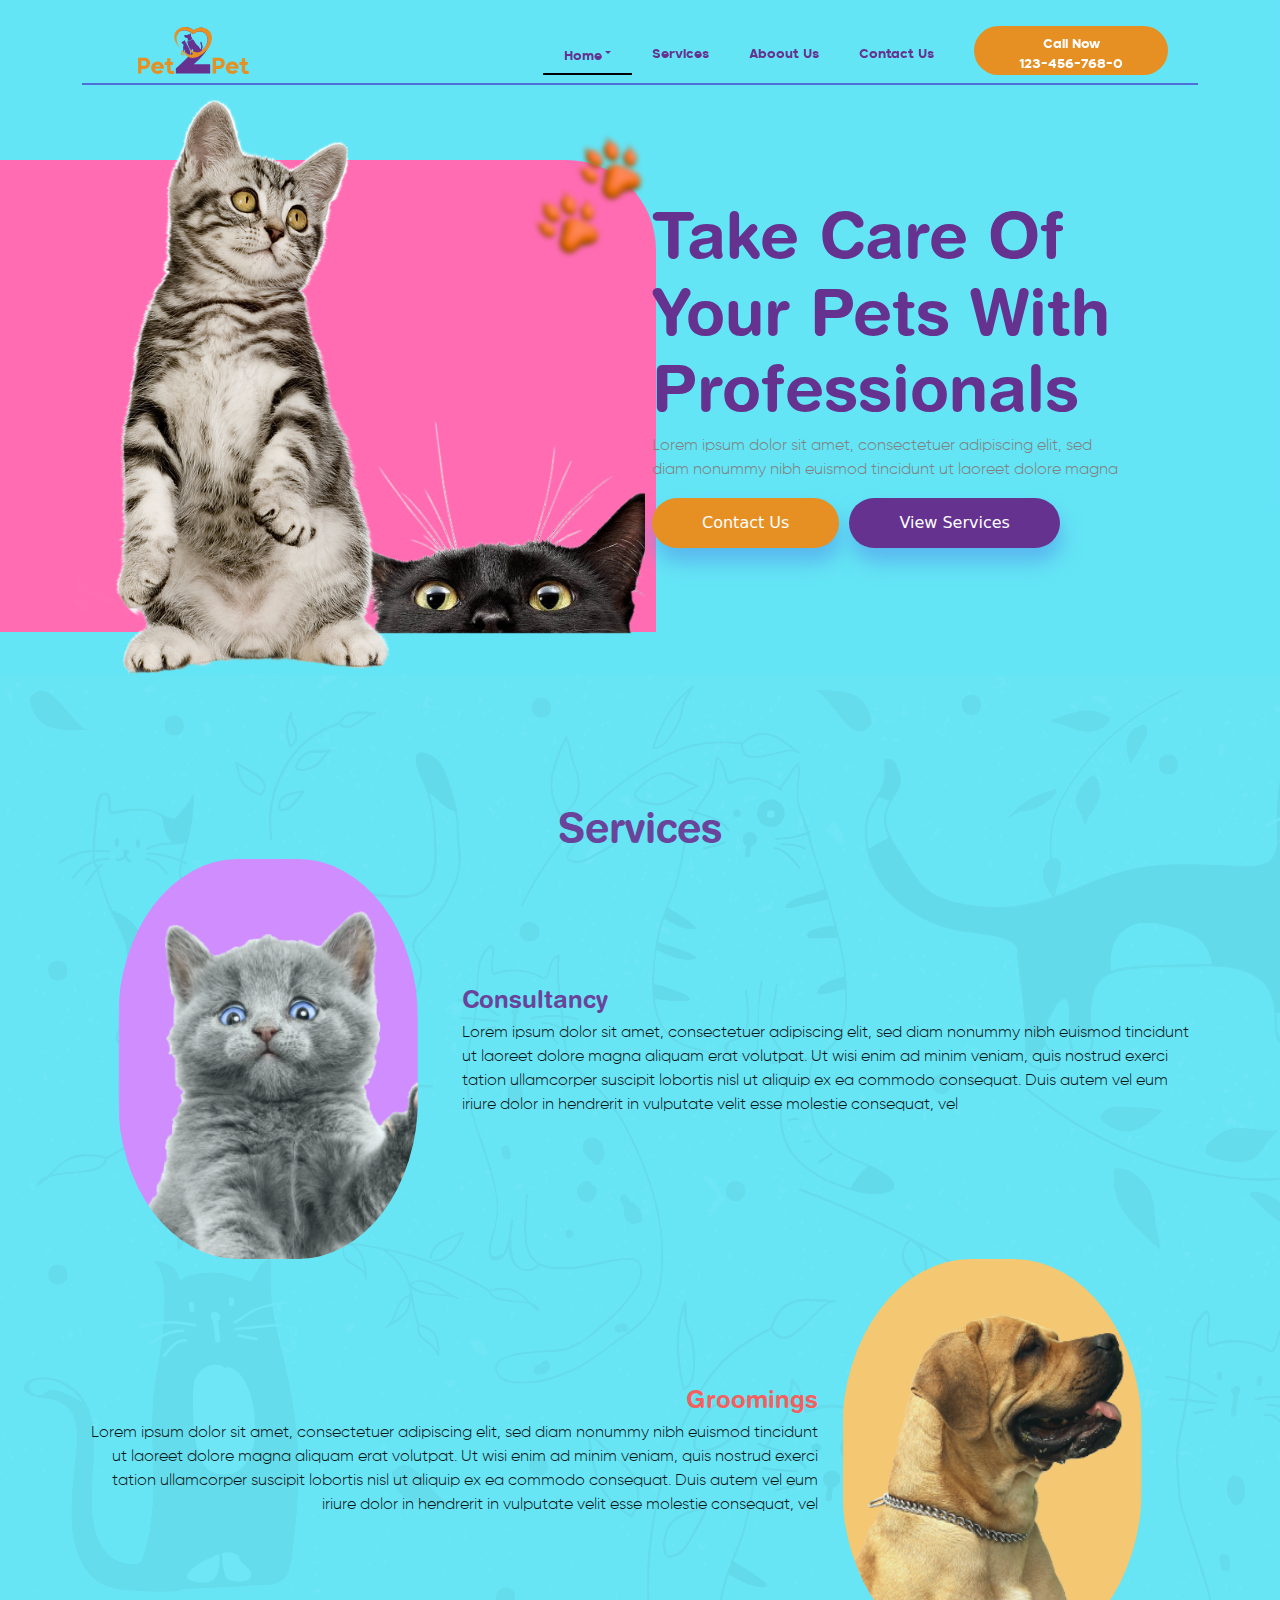
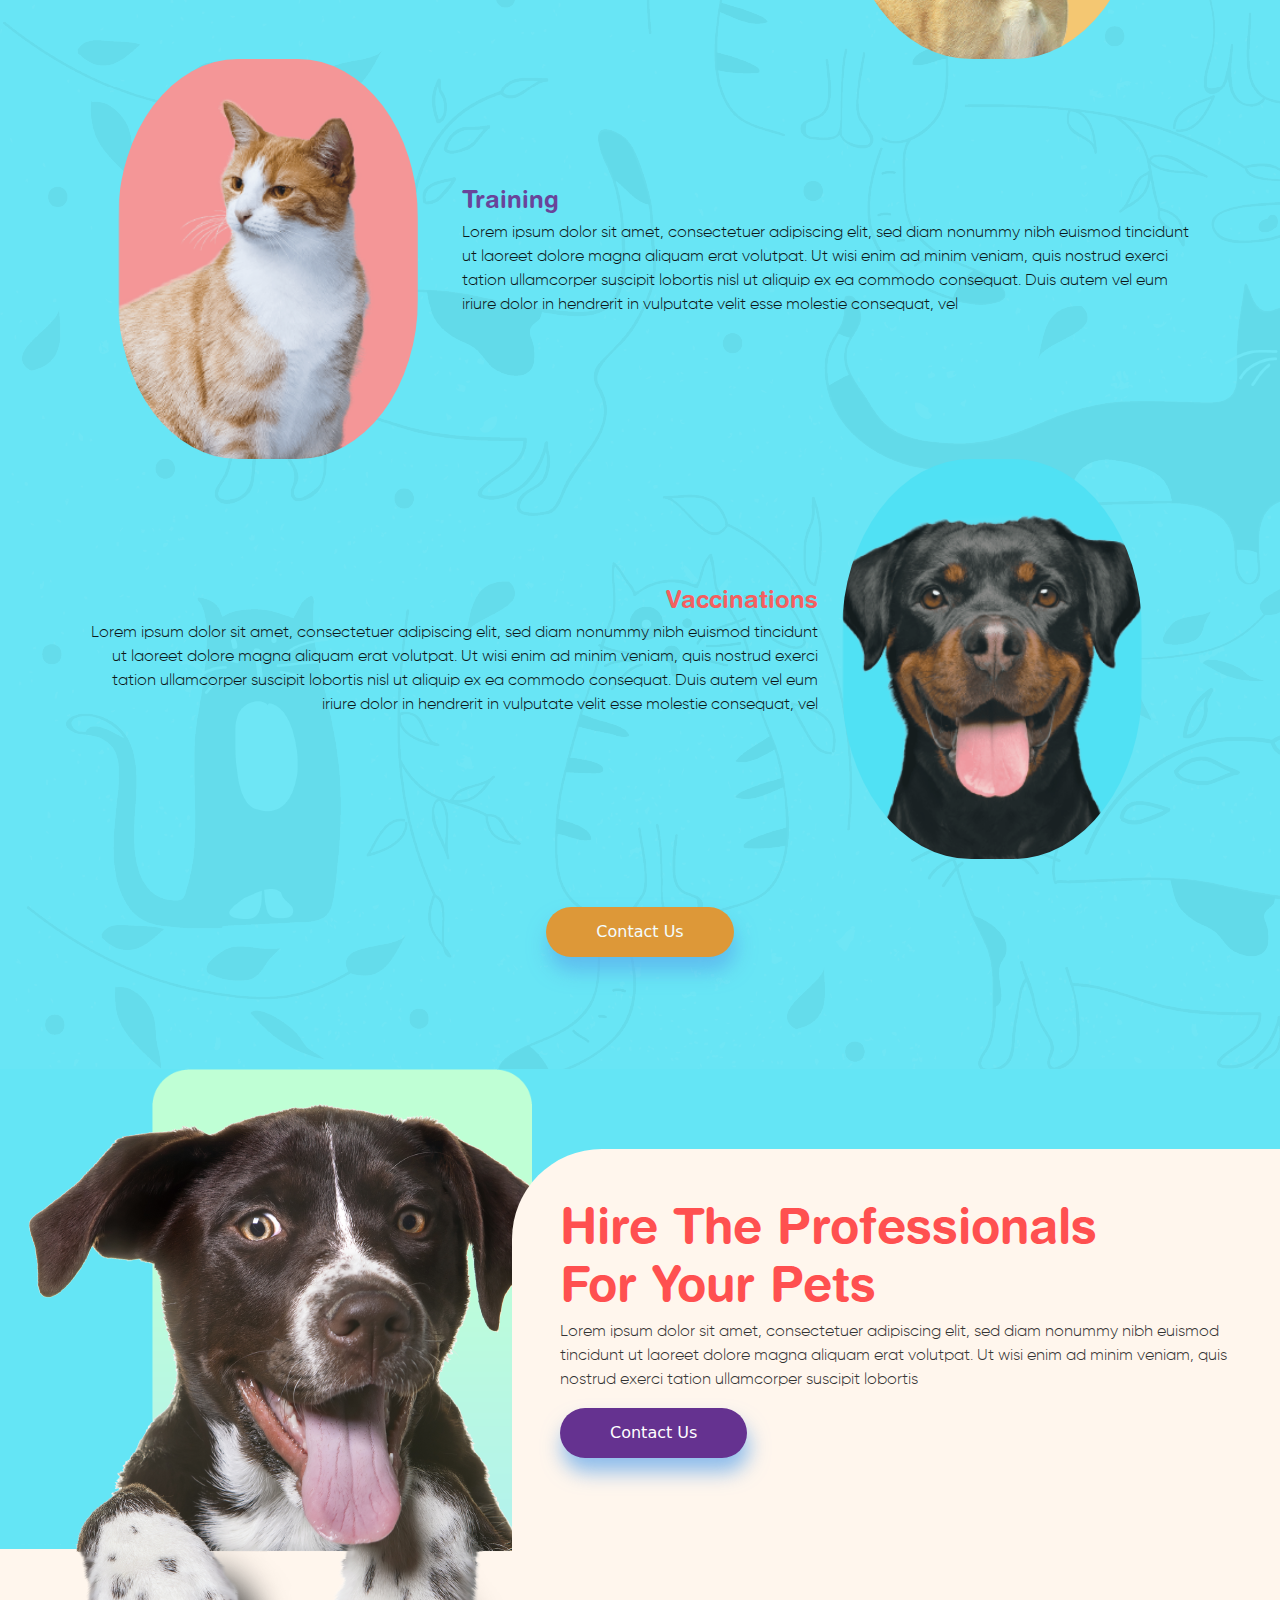
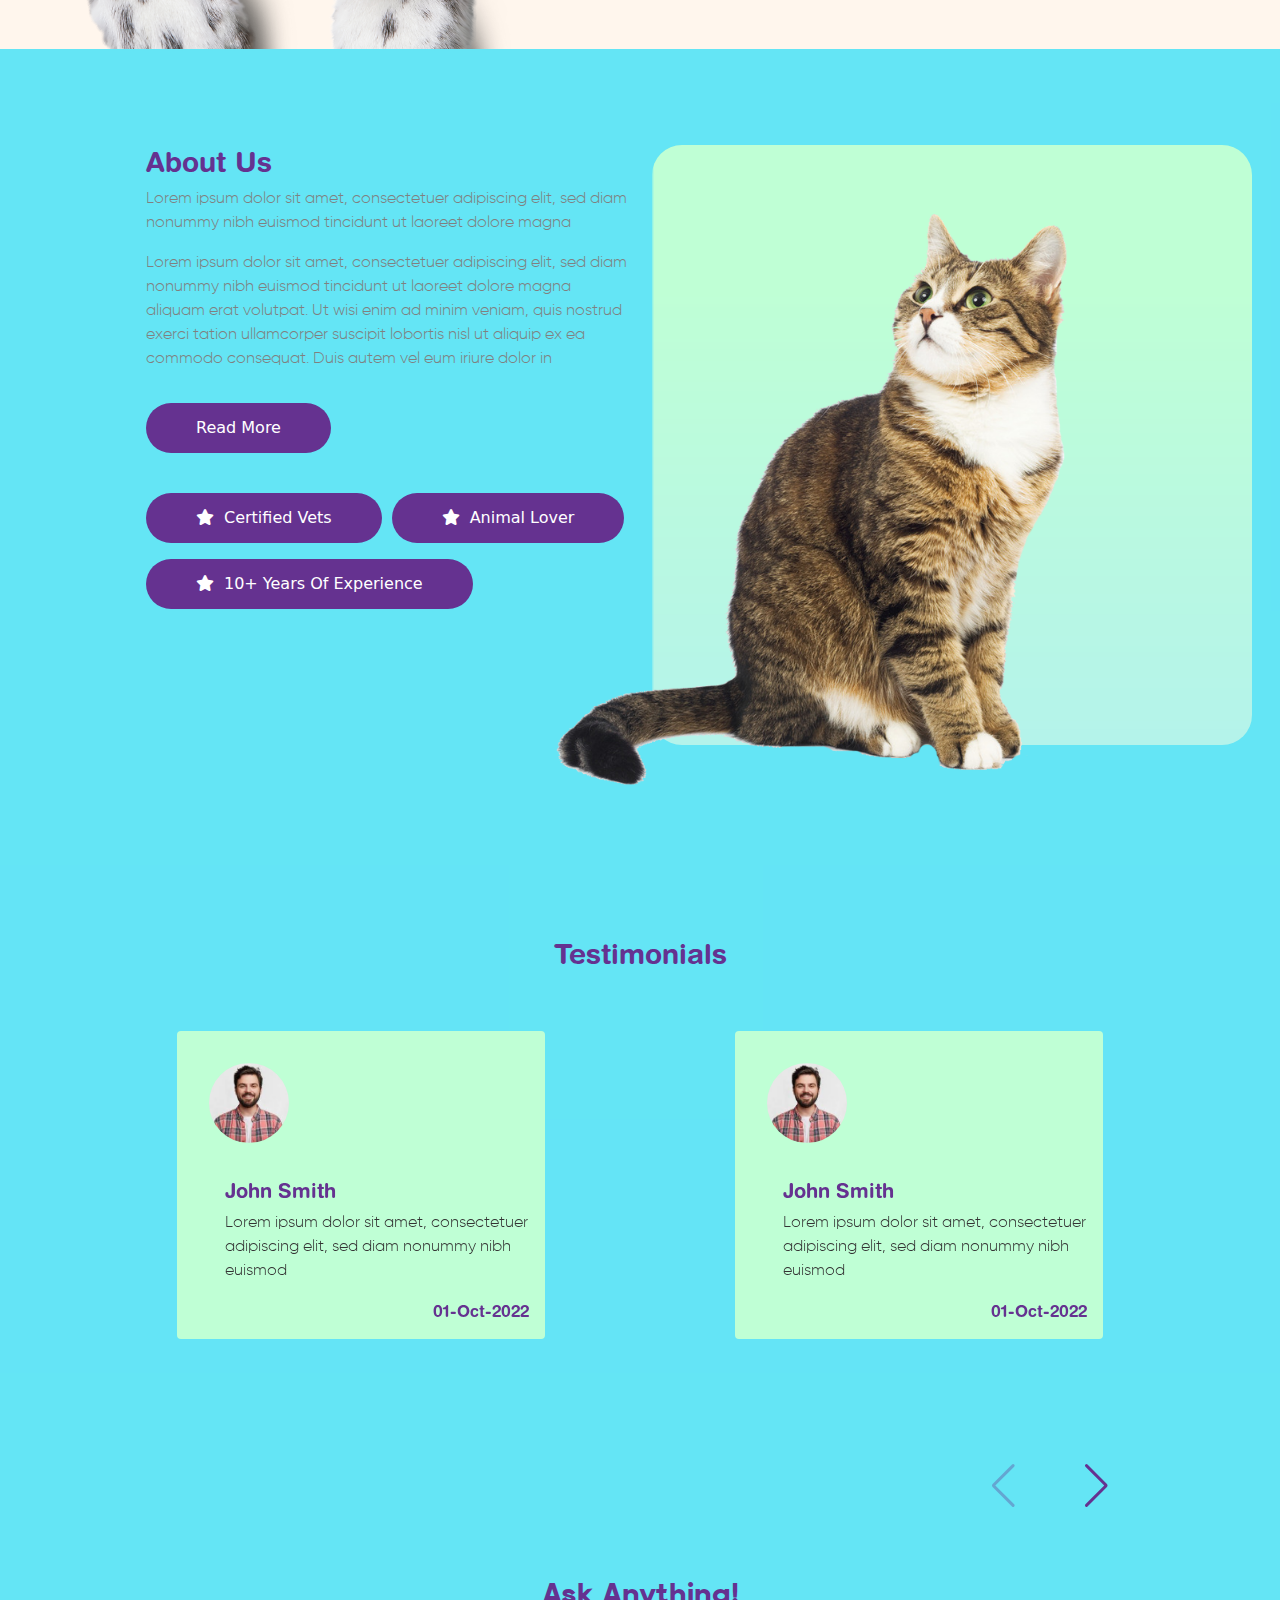
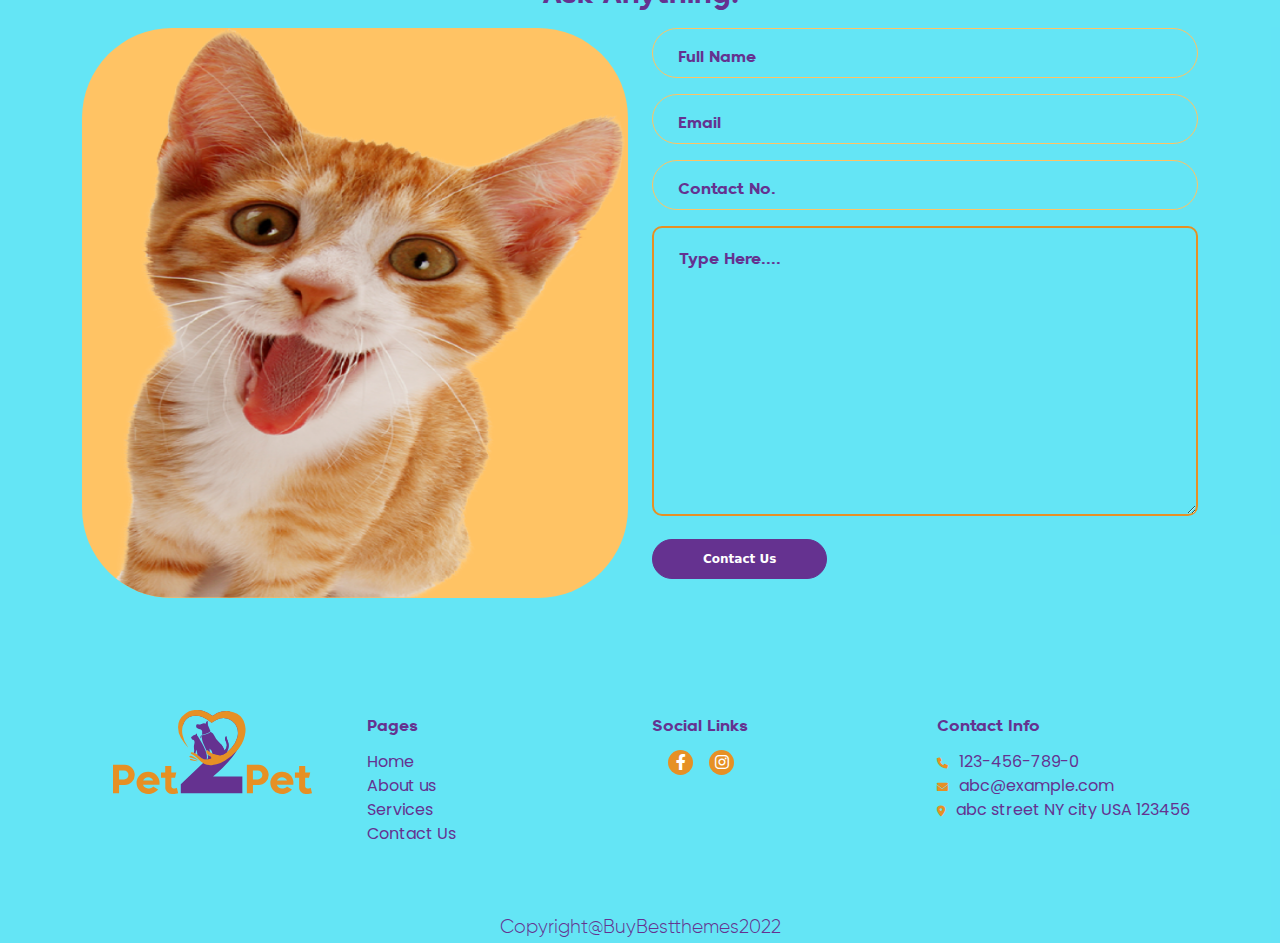
==== commit a55100c8: "add today code" ====
--- a/index.html
+++ b/index.html
@@ -17,7 +17,7 @@
     <link rel="stylesheet" href="https://cdnjs.cloudflare.com/ajax/libs/font-awesome/6.0.0/css/all.min.css" />
     <!-- custom css -->
     <link rel="stylesheet" href="./assets/css/stylesheet.css">
-    <title>Pets | Home</title>
+    <title>Pets | Home1</title>
 </head>
 
 <body class="bodyHome">
@@ -27,21 +27,22 @@
             <nav class="destop-nav-bar">
                 <div class="d-flex justify-content-between align-items-center">
                     <div class="logo">
-                        <a href=""> <img src="./assets/images/SVG/logo.svg" alt="img"></a>
+                        <a href=".../../index.html"> <img src="./assets/images/SVG/logo.svg" alt="img"></a>
                     </div>
                     <div class="link">
                         <div class="d-flex justify-content-end">
-                            <!-- <a href="index.html" class="header_links active">Home</a> -->
                             <div class="dropdown header_links active">
                                 <button class="btn dropdown-toggle" type="button" id="dropdownMenuButton1" data-bs-toggle="dropdown" aria-expanded="false">
                                   Home
                                 </button>
                                 <ul class="dropdown-menu" aria-labelledby="dropdownMenuButton1">
-                                  <li><a class="dropdown-item" href="#">Home2</a></li>
+                                  <li><a class="dropdown-item" href=".../../index.html">Home1</a></li>
+                                  <li><a class="dropdown-item" href=".../../index1.html">Home2</a></li>
+
                                 </ul>
                               </div>
-                            <a href="" class="header_links">Services</a>
-                            <a href="" class="header_links">Aboout Us</a>
+                            <a href="./assets/pages/services.html" class="header_links">Services</a>
+                            <a href="./assets/pages/about-us.html" class="header_links">Aboout Us</a>
                             <a href="./assets/pages/contact-us.html" class="header_links">Contact Us</a>
                             <a href="tel:123-456-768-0"><button>Call Now <br>
                                     123-456-768-0</button>
@@ -56,7 +57,7 @@
         </div>
         <!-- moblie navbar -->
         <div id="main-content">
-            <div id="title"><a href=""><img src="./assets/images/SVG/logo.svg" alt=""></a></div>
+            <div id="title"><a href=".../../index.html"><img src="./assets/images/SVG/logo.svg" alt=""></a></div>
         </div>
         <div id="btn" class="">
             <div id="top"></div>
@@ -65,10 +66,19 @@
         </div>
         <div id="box" class="">
             <div id="items">
-                <div class="imglogo"><a href=""><img src="./assets/images/SVG/logo.svg" alt=""></a></div>
-                <div class="item"><a href="" class="header_links active">Home</a></div>
-                <div class="item"><a href="" class="header_links">Services</a></div>
-                <div class="item"><a href="" class="header_links">About Us</a></div>
+                <div class="imglogo"><a href=".../../index.html"><img src="./assets/images/SVG/logo.svg" alt=""></a></div>
+                <div class="dropdown">
+                    <button class="btn dropdown-toggle header_links active" type="button" id="dropdownMenuButton1" data-bs-toggle="dropdown" aria-expanded="false">
+                      Home
+                    </button>
+                    <ul class="dropdown-menu" aria-labelledby="dropdownMenuButton1">
+                      <li><a class="dropdown-item" href=".../../index.html">Home1</a></li>
+                      <li><a class="dropdown-item" href=".../../index1.html">Home2</a></li>
+
+                    </ul>
+                  </div>
+                <div class="item"><a href="./assets/pages/services.html" class="header_links">Services</a></div>
+                <div class="item"><a href="./assets/pages/about-us.html" class="header_links">About Us</a></div>
                 <div class="item"><a href="./assets/pages/contact-us.html" class="header_links">Contact Us</a></div>
                 <div class="item"><a href="tel:123-456-768-0"><button>Call Now <br>
                             123-456-768-0</button></a></div>
@@ -81,27 +91,27 @@
     <section class="mainBanner">
         <div class="container-fluid" id="container-fluid">
             <div class="row">
-                <div class="col-lg-6 padding">
+                <div class="col-lg-6 col-sm-12 col-md-6 padding">
                     <div class="pinkDiv">
-                        <div class="catDiv">
+                        <div class="catDiv wow animated fadeInLeft" data-wow-duration="1s" data-wow-delay="0.5s">
                             <img src="./assets/images/SVG/cats.svg" alt="">
                         </div>
-                        <div class="catFootprint">
+                        <div class="catFootprint wow animated fadeInRight" data-wow-duration="1s" data-wow-delay="0.5s">
                             <img src="./assets/images/1x/footprint.png" alt="">
                         </div>
                     </div>
                 </div>
-                <div class="col-lg-6">
+                <div class="col-lg-6 col-sm-12 col-md-6">
                     <div class="d-flex justify-content-center flex-column textDiv">
-                        <h1>Take Care Of<br>
+                        <h1 class="wow animated fadeInRight" data-wow-duration="1s" data-wow-delay="0.5s">Take Care Of<br>
                             Your Pets With<br>
                             Professionals</h1>
-                        <p>Lorem ipsum dolor sit amet, consectetuer adipiscing elit, sed<br>
+                        <p class="wow animated fadeInRight">Lorem ipsum dolor sit amet, consectetuer adipiscing elit, sed<br>
                             diam nonummy nibh euismod tincidunt ut laoreet dolore magna </p>
                         <div class="d-flex  mb-5">
                             <div class="conBtndiv"><a href="./assets/pages/contact-us.html">
-                                    <button type="button" class="conBtn">Contact Us</button></a></div>
-                            <div class=""><a href=""><button class="sevBtn" type="button">
+                                    <button type="button" class="conBtn wow animated bounceIn" data-wow-duration="1s" data-wow-delay="0.5s">Contact Us</button></a></div>
+                            <div class=""><a href="./assets/pages/services.html"><button class="sevBtn  wow animated bounceIn" data-wow-duration="1s" data-wow-delay="0.5s" type="button">
                                         View Services</button></a></div>
                         </div>
                     </div>
@@ -114,68 +124,65 @@
     <section class="servicesSec">
         <div class="container">
             <div class="row">
-                <h3>Services</h3>
+                <h3 class="wow animated bounceIn" data-wow-duration="1s" data-wow-delay="0.5s">Services</h3>
                 <div class="col-lg-4 col-sm-12 col-md-12">
-                    <div class="catOne">
+                    <div class="catOne wow animated fadeInLeft" data-wow-duration="1s" data-wow-delay="0.5s">
                         <div class="catOneInner">
                             <img src="./assets/images/1x/cat1withbg.png" alt="">
                         </div>
                     </div>
                 </div>
-                <div class="col-lg-8 col-sm-12 col-md-12 d-flex flex-column justify-content-center">
-                    <h4>Consultancy</h4>
-                    <p>Lorem ipsum dolor sit amet, consectetuer adipiscing elit, sed diam nonummy nibh euismod tincidunt
+                <div class="col-lg-8 col-sm-12 col-md-12 d-flex flex-column justify-content-center" >
+                    <h4 class="wow animated fadeInRight" data-wow-duration="1s" data-wow-delay="0.5s">Consultancy</h4>
+                    <p class="wow animated fadeInRight" data-wow-duration="1s" data-wow-delay="0.5s">Lorem ipsum dolor sit amet, consectetuer adipiscing elit, sed diam nonummy nibh euismod tincidunt
                         ut laoreet dolore magna aliquam erat volutpat. Ut wisi enim ad minim veniam, quis nostrud exerci
                         tation ullamcorper suscipit lobortis nisl ut aliquip ex ea commodo consequat. Duis autem vel eum
                         iriure dolor in hendrerit in vulputate velit esse molestie consequat, vel </p>
                 </div>
                 <div class="col-lg-8 col-sm-12 col-md-12 d-flex flex-column justify-content-center dogTwotext">
-                    <h4>Groomings</h4>
-                    <p>Lorem ipsum dolor sit amet, consectetuer adipiscing elit, sed diam nonummy nibh euismod tincidunt
+                    <h4 class="wow animated fadeInLeft" data-wow-duration="1s" data-wow-delay="0.5s">Groomings</h4>
+                    <p class="wow animated fadeInLeft" data-wow-duration="1s" data-wow-delay="0.5s">Lorem ipsum dolor sit amet, consectetuer adipiscing elit, sed diam nonummy nibh euismod tincidunt
                         ut laoreet dolore magna aliquam erat volutpat. Ut wisi enim ad minim veniam, quis nostrud exerci
                         tation ullamcorper suscipit lobortis nisl ut aliquip ex ea commodo consequat. Duis autem vel eum
                         iriure dolor in hendrerit in vulputate velit esse molestie consequat, vel </p>
                 </div>
                 <div class="col-lg-4 col-sm-12 col-md-12">
-                    <div class="dogTwo">
-                        <!-- <img src="./assets/images/1x/dog1withbg.png" alt=""> -->
+                    <div class="dogTwo wow animated fadeInRight" data-wow-duration="1s" data-wow-delay="0.5s">
                         <div class="catOneInner">
                             <img src="./assets/images/1x/dog1withbg.png" alt="">
                         </div>
                     </div>
                 </div>
                 <div class="col-lg-4 col-sm-12 col-md-12">
-                    <div class="catThree">
-                        <!-- <img src="./assets/images/1x/cat2withbg.png" alt=""> -->
+                    <div class="catThree wow animated fadeInLeft" data-wow-duration="1s" data-wow-delay="0.5s">
                         <div class="catOneInner">
                             <img src="./assets/images/1x/cat2withbg.png" alt="">
                         </div>
                     </div>
                 </div>
                 <div class="col-lg-8 d-flex flex-column justify-content-center">
-                    <h4>Training</h4>
-                    <p>Lorem ipsum dolor sit amet, consectetuer adipiscing elit, sed diam nonummy nibh euismod tincidunt
+                    <h4 class="wow animated fadeInRight" data-wow-duration="1s" data-wow-delay="0.5s">Training</h4>
+                    <p class="wow animated fadeInRight" data-wow-duration="1s" data-wow-delay="0.5s">Lorem ipsum dolor sit amet, consectetuer adipiscing elit, sed diam nonummy nibh euismod tincidunt
                         ut laoreet dolore magna aliquam erat volutpat. Ut wisi enim ad minim veniam, quis nostrud exerci
                         tation ullamcorper suscipit lobortis nisl ut aliquip ex ea commodo consequat. Duis autem vel eum
                         iriure dolor in hendrerit in vulputate velit esse molestie consequat, vel </p>
                 </div>
                 <div class="col-lg-8 d-flex flex-column justify-content-center dogTwotext">
-                    <h4>Vaccinations</h4>
-                    <p>Lorem ipsum dolor sit amet, consectetuer adipiscing elit, sed diam nonummy nibh euismod tincidunt
+                    <h4 class="wow animated fadeInLeft" data-wow-duration="1s" data-wow-delay="0.5s">Vaccinations</h4>
+                    <p class="wow animated fadeInLeft" data-wow-duration="1s" data-wow-delay="0.5s">Lorem ipsum dolor sit amet, consectetuer adipiscing elit, sed diam nonummy nibh euismod tincidunt
                         ut laoreet dolore magna aliquam erat volutpat. Ut wisi enim ad minim veniam, quis nostrud exerci
                         tation ullamcorper suscipit lobortis nisl ut aliquip ex ea commodo consequat. Duis autem vel eum
                         iriure dolor in hendrerit in vulputate velit esse molestie consequat, vel </p>
                 </div>
                 <div class="col-lg-4">
-                    <div class="dogThree">
-                        <!-- <img src="./assets/images/1x/dog2withbg.png" alt=""> -->
+                    <div class="dogThree wow animated fadeInRight" data-wow-duration="1s" data-wow-delay="0.5s">
                         <div class="catOneInner">
                             <img src="./assets/images/1x/dog2withbg.png" alt="">
                         </div>
                     </div>
                 </div>
                 <div class="text-center mt-5 zIndex">
-                    <a href="./assets/pages/contact-us.html"><button type="button" class="conBtn">Contact Us</button></a>
+                    <a href="./assets/pages/contact-us.html"><button type="button" class="conBtn wow animated bounceIn" data-wow-duration="1s" data-wow-delay="0.5s">Contact Us</button></a>
                 </div>
             </div>
         </div>
@@ -186,7 +193,7 @@
     <section class="professionalsSec">
         <div class="cstmDiv">
             <div class="cstmDiv1">
-                <div class="greenImg">
+                <div class="greenImg wow animated fadeInLeft" data-wow-duration="1s" data-wow-delay="0.5s">
                     <img src="./assets/images/1x/greenbg.png" alt="">
                 </div>
                 <div class="whiteDivgreen">
@@ -195,12 +202,12 @@
             </div>
             <div class="cstmDiv2">
                 <div class="whitediv">
-                    <h3>Hire The Professionals<br>
+                    <h3 class="wow animated fadeInRight" data-wow-duration="1s" data-wow-delay="0.5s">Hire The Professionals<br>
                         For Your Pets</h3>
-                    <p>Lorem ipsum dolor sit amet, consectetuer adipiscing elit, sed diam nonummy nibh euismod tincidunt
+                    <p class="wow animated fadeInRight" data-wow-duration="1s" data-wow-delay="0.5s">Lorem ipsum dolor sit amet, consectetuer adipiscing elit, sed diam nonummy nibh euismod tincidunt
                         ut laoreet dolore magna aliquam erat volutpat. Ut wisi enim ad minim veniam, quis nostrud exerci
                         tation ullamcorper suscipit lobortis </p>
-                        <a href="./assets/pages/contact-us.html"><button class="sevBtn" type="button">
+                        <a href="./assets/pages/contact-us.html"><button class="sevBtn wow animated bounceIn" data-wow-duration="1s" data-wow-delay="0.5s" type="button">
                         Contact Us</button></a>
                 </div>
             </div>
@@ -215,27 +222,27 @@
         <div class="container">
             <div class="row">
                 <div class="col-lg-6">
-                    <h3>About Us</h3>
-                    <p>Lorem ipsum dolor sit amet, consectetuer adipiscing elit, sed diam nonummy nibh euismod tincidunt
+                    <h3 class="wow animated fadeInLeft" data-wow-duration="1s" data-wow-delay="0.5s">About Us</h3>
+                    <p class="wow animated fadeInLeft" data-wow-duration="1s" data-wow-delay="0.5s">Lorem ipsum dolor sit amet, consectetuer adipiscing elit, sed diam nonummy nibh euismod tincidunt
                         ut laoreet dolore magna </p>
-                    <p>Lorem ipsum dolor sit amet, consectetuer adipiscing elit, sed diam nonummy nibh euismod tincidunt
+                    <p class="wow animated fadeInLeft" data-wow-duration="1s" data-wow-delay="0.5s">Lorem ipsum dolor sit amet, consectetuer adipiscing elit, sed diam nonummy nibh euismod tincidunt
                         ut laoreet dolore magna aliquam erat volutpat. Ut wisi enim ad minim veniam, quis nostrud exerci
                         tation ullamcorper suscipit lobortis nisl ut aliquip ex ea commodo consequat. Duis autem vel eum
                         iriure dolor in </p>
-                    <button class="readMore" type="button">
+                    <button class="readMore wow animated bounceIn" type="button">
                         Read More</button>
                     <div class="d-flex mt-4">
                         <div class="conBtndiv"><a href="">
-                                <button type="button" class="readMore"><i class="fa-solid fa-star"></i>Certified
+                                <button type="button" class="readMore wow animated bounceIn" data-wow-duration="1s" data-wow-delay="0.5s"><i class="fa-solid fa-star"></i>Certified
                                     Vets</button></a></div>
-                        <div class=""><a href=""><button class="aniLover" type="button">
+                        <div class=""><a href=""><button class="aniLover wow animated bounceIn" data-wow-duration="1s" data-wow-delay="0.5s" type="button">
                                     <i class="fa-solid fa-star"></i>Animal Lover</button></a></div>
                     </div>
-                    <button class="readMore" type="button">
+                    <button class="readMore wow animated bounceIn" data-wow-duration="1s" data-wow-delay="0.5s" type="button">
                         <i class="fa-solid fa-star"></i>10+ Years Of Experience</button>
                 </div>
                 <div class="col-lg-6">
-                    <div class="aboutimgDivMain">
+                    <div class="aboutimgDivMain wow animated fadeInRight" data-wow-duration="1s" data-wow-delay="0.5s"s>
                         <div class="aboutimgDiv">
                             <img src="./assets/images/1x/greenbg.png" alt="">
                         </div>
@@ -248,7 +255,7 @@
     <!-- Testimonials section open -->
     <section class="testimoials">
         <div class="container ">
-            <h3 class="">Testimonials</h3>
+            <h3 class="wow animated bounceIn" data-wow-duration="1s" data-wow-delay="0.5s">Testimonials</h3>
             <div class="swiper mySwiper">
                 <div class="swiper-wrapper">
                     <div class="swiper-slide">
@@ -294,7 +301,7 @@
                             </div>
                         </div>
                     </div>
-                    <div class="swiper-slide">
+                    <!-- <div class="swiper-slide">
                         <div class="testimoialsDiv">
                             <div class="card mx-auto" style="width: 23rem;">
                                 <div class="cardSliderimg"><img src="./assets/images/1x/testimonials.png"
@@ -307,21 +314,23 @@
                                 </div>
                             </div>
                         </div>
-                    </div>
-                </div>
-            </div>
-        </div>
-        <!-- <div class="swiper-button-next"></div>
-        <div class="swiper-button-prev"></div> -->
+                    </div> -->
+                </div>
+            </div>
+        </div>
+        <div class="position-absolute leftRightBnt">
+            <div class="swiper-button-next"></div>
+        <div class="swiper-button-prev"></div>
+        </div>
     </section>
     <!-- Testimonials section close -->
     <!-- Contact Section open-->
     <section class="contactSec">
         <div class="container">
             <div class="row">
-                <h3>Ask Anything!</h3>
+                <h3 class="wow animated bounceIn" data-wow-duration="1s" data-wow-delay="0.5s">Ask Anything!</h3>
                 <div class="col-lg-6 col-sm-12 col-md-6">
-                    <div class="contactCat">
+                    <div class="contactCat wow animated fadeInLeft" data-wow-duration="1s" data-wow-delay="0.5s">
                         <div class="contactCatInner">
                             <!-- <img src="./assets/images/1x/catask.png" alt=""> -->
                         </div>
@@ -329,7 +338,7 @@
                 </div>
                 <div class="col-lg-6 col-lg-6 col-sm-12 col-md-6">
 
-                    <form class="contactForm">
+                    <form class="contactForm wow animated fadeInRight" data-wow-duration="1s" data-wow-delay="0.5s">
                         <div class="mb-3 col-lg-12">
                             <input type="text" placeholder="Full Name" class="text-light">
                         </div>
@@ -359,16 +368,16 @@
             <div class="row d-flex justify-content-around">
                 <div class="col-lg-3 col-md-12 col-sm-12 search">
                     <div class="footer-img">
-                        <a href="index.html"><img src="./assets/images/SVG/logo.svg" alt=""></a>
+                        <a href=".../../index.html"><img src="./assets/images/SVG/logo.svg" alt=""></a>
                     </div>
                 </div>
                 <div class="col-lg-3 col-md-12 col-sm-12 ">
                     <p>Pages</p>
                     <ul class="p-0">
-                        <li><a href="index.html">Home</a></li>
-                        <li><a href="">About us</a></li>
-                        <li><a href="">Services</a></li>
-                        <li><a href="">Contact Us</a></li>
+                        <li><a href=".../../index.html">Home</a></li>
+                        <li><a href="./assets/pages/about-us.html">About us</a></li>
+                        <li><a href="./assets/pages/services.html">Services</a></li>
+                        <li><a href="./assets/pages/contact-us.html">Contact Us</a></li>
                     </ul>
                 </div>
                 <div class="col-lg-3 col-md-12 col-sm-12">
--- a/assets/css/stylesheet.css
+++ b/assets/css/stylesheet.css
@@ -12,7 +12,7 @@
 
 @font-face {
     font-family: 'HelveticaRounded-Bold';
-    src: url("../fonts/HelveticaRounded-Bold.ttf");
+    src: url("../fonts/Helvetica\ Rounded\ Bold.otf");
 }
 
 @font-face {
@@ -226,8 +226,8 @@
 
 .active,
 .header_links:hover {
-    border-bottom: 2px solid #653290;
-    color: #0071BC;
+    border-bottom: 2px solid #000;
+    color: #000;
 }
 
 .image-change .active,
@@ -270,6 +270,12 @@
     color: #0071BC;
 }
 
+.dropdown:hover {
+    border-bottom: 2px solid #000;
+    color: #000;
+
+}
+
 .link a button {
     background-color: #E69024;
     color: #fff;
@@ -348,7 +354,7 @@
 
 .textDiv {
     width: 700px;
-    height: 472px;
+    min-height: 472px;
     position: relative;
     top: 160px;
     right: 0px;
@@ -376,6 +382,13 @@
     /* font-family: 'Retroica-Regular'; */
     border: none;
     border-radius: 30px;
+    box-shadow: rgba(84, 160, 236, 0.66) 2px 14px 20px;
+}
+
+.conBtn:hover {
+    background-color: #fff;
+    color: #000;
+    box-shadow: rgb(70 114 159 / 66%) 2px 14px 20px;
 }
 
 .zIndex {
@@ -395,6 +408,7 @@
     /* font-family: 'Retroica-Regular'; */
     border: none;
     border-radius: 30px;
+    box-shadow: rgba(84, 160, 236, 0.66) 2px 14px 20px;
 }
 
 .sevBtn:hover {
@@ -410,6 +424,7 @@
     /* height: 1000px; */
     position: relative;
     padding-bottom: 7rem;
+    opacity: 0.9;
 }
 
 .servicesSec::after {
@@ -429,11 +444,13 @@
     padding-top: 8rem;
     font-family: 'HelveticaRounded-Bold';
     font-weight: bold;
+    font-size: 2.5rem;
 }
 
 .catOne {
     width: 300px;
     height: 400px;
+    margin-left: auto;
 }
 
 .catOneInner {
@@ -446,7 +463,7 @@
     width: 100%;
     height: 100%;
     object-fit: cover;
-    border-radius: 43%;
+    border-radius: 40%;
 }
 
 .servicesSec h4 {
@@ -458,6 +475,7 @@
 .servicesSec p {
     color: #000;
     font-family: 'Gilroy-Light';
+
 }
 
 .dogTwo {
@@ -490,13 +508,14 @@
 .catThree {
     width: 300px;
     height: 400px;
+    margin-left: auto;
 }
 
 .catThree img {
     width: 100%;
     height: 100%;
     object-fit: cover;
-    border-radius: 43%;
+    border-radius: 40%;
 }
 
 .dogThree {
@@ -628,6 +647,12 @@
     /* background-color: #000708; */
 }
 
+.pinkDivIndex img {
+    width: 100%;
+    height: 100%;
+    object-fit: cover;
+}
+
 .aboutFootprintIndex {
     position: absolute;
     width: 200px;
@@ -686,7 +711,7 @@
 .serviceIndex1 h3 {
     color: #653290;
     text-align: center;
-    padding-top: 8rem;
+    padding-top: 1rem;
     font-family: 'HelveticaRounded-Bold';
     font-weight: bold;
 }
@@ -695,6 +720,11 @@
     width: 260px;
     min-height: 370px;
     border-radius: 100px;
+}
+
+.innerImgDiv {
+    width: 250px;
+    min-height: 360px;
 }
 
 .indexCat img {
@@ -718,7 +748,7 @@
 }
 
 .indexCat1 h4 {
-    color: #E69024;
+    color: #FF5050;
     font-family: 'HelveticaRounded-Bold';
     font-weight: bold;
     text-align: center;
@@ -731,18 +761,18 @@
 
 .proBons {
     position: absolute;
-    width: 160px;
-    height: 100px;
-    top: -52px;
+    width: 210px;
+    height: 150px;
+    top: -76px;
     right: 0px;
     /* background-color: #000; */
 }
 
 .proBonsRig {
     position: absolute;
-    width: 160px;
-    height: 100px;
-    bottom: -52px;
+    width: 210px;
+    height: 150px;
+    bottom: -75px;
     left: 0px;
     /* background-color: #000; */
 
@@ -752,12 +782,14 @@
     width: 100%;
     height: 100%;
     object-fit: cover;
+    /* transform: rotate(-12deg); */
 }
 
 .proBonsRig img {
     width: 100%;
     height: 100%;
     object-fit: cover;
+    /* transform: rotate(-12deg); */
 }
 
 .profIndex1 h3 {
@@ -791,36 +823,79 @@
     padding-bottom: 6rem;
 }
 
-.teamSection h6 {
+.text h5 {
     color: #653290;
     font-family: 'Retroica-Regular';
+    margin-left: 7rem;
+    padding-top: 20px;
 }
 
 .teamPerson1 {
-    width: 180px;
-    height: 240px;
-    border-radius: 60px;
+    width: 200px;
+    height: 250px;
+    border-radius: 70px;
     background-color: #D883FF;
     display: flex;
     margin-left: auto;
     overflow: hidden;
 }
 
+.text2 h5 {
+    color: #FF5050;
+    font-family: 'Retroica-Regular';
+    /* margin-left: 7rem; */
+    padding-top: 20px;
+
+}
+
+.text3 h5 {
+    color: #653290;
+    font-family: 'Retroica-Regular';
+    margin-right: 7rem;
+    padding-top: 20px;
+
+}
+
 .teamPersonImg {
-    width: 100%;
-    transform: translate(13px, 100px);
-}
-
-.teamPersonImg img {
+    /* width: 100%;
+    transform: translate(13px, 100px); */
+    width: 100%;
+    transform: translate(40px, 50px);
+    width: 309px;
+    /* height: 330px; */
+}
+
+.teamPersonImg1 {
+    /* width: 100%;
+        transform: translate(13px, 100px); */
+    width: 100%;
+    transform: translate(-45px, 39px);
+    width: 309px;
+    /* height: 330px; */
+}
+
+.teamPersonImg2 {
+    /* width: 100%;
+            transform: translate(13px, 100px); */
+    width: 100%;
+    transform: translate(-99px, -75px);
+    width: 309px;
+    /* height: 330px; */
+}
+
+.teamPersonImg img,
+.teamPersonImg1 img {
     width: 100%;
     height: 100%;
     object-fit: cover;
 }
 
 .teamPerson2 {
-    width: 180px;
-    height: 240px;
-    border-radius: 60px;
+    /* width: 180px;
+    height: 240px; */
+    width: 200px;
+    height: 250px;
+    border-radius: 70px;
     display: flex;
     margin-left: auto;
     overflow: hidden;
@@ -830,9 +905,11 @@
 }
 
 .teamPerson3 {
-    width: 180px;
-    height: 240px;
-    border-radius: 60px;
+    /* width: 180px;
+    height: 240px; */
+    width: 200px;
+    height: 250px;
+    border-radius: 70px;
     overflow: hidden;
     background-color: #FF8D8D;
     display: flex;
@@ -1012,6 +1089,18 @@
     margin-top: 1rem;
 }
 
+.aboutSec .readMore:hover {
+    background-color: #fff;
+    color: #000;
+    box-shadow: rgb(70 114 159 / 66%) 2px 14px 20px;
+}
+
+.aboutSec .aniLover:hover {
+    background-color: #fff;
+    color: #000;
+    box-shadow: rgb(70 114 159 / 66%) 2px 14px 20px;
+}
+
 .aboutSec .BtnGroup {
     margin-left: 4rem;
 }
@@ -1067,6 +1156,41 @@
     background-color: #4ae0f49e;
     padding-top: 6rem;
     padding-bottom: 6rem;
+    position: relative;
+}
+
+/* .swiper-slide-next .testimoialsDiv {
+    transform: scale(1.2);
+    transition: .4s;
+} */
+.swiper-slide-duplicate-prev .testimoialsDiv {
+    transform: scale(1.2);
+    transition: .4s;
+}
+
+.testimoialsDiv {
+    min-height: 400px;
+    padding: 20px;
+}
+
+.leftRightBnt {
+    right: 160px;
+    bottom: -29px;
+    width: 140px;
+    height: 100px;
+}
+
+.swiper-button-next,
+.swiper-rtl .swiper-button-prev {
+    right: 10px;
+    left: auto;
+    color: #653290;
+}
+
+.swiper-button-prev,
+.swiper-rtl .swiper-button-next {
+    color: #653290;
+
 }
 
 .testimoials h3 {
@@ -1200,6 +1324,12 @@
     border: 1px solid #653290;
 }
 
+.btnCont:hover {
+    background-color: #fff;
+    color: #000;
+    box-shadow: rgb(70 114 159 / 66%) 2px 14px 20px;
+}
+
 /*  */
 #footer {
     background-color: #4ae0f49e;
@@ -1246,6 +1376,11 @@
     color: #653290;
     font-family: "Gilroy-Light";
     font-size: 1.2rem;
+    cursor: pointer;
+}
+
+.footer-bottom span:hover {
+    color: #000;
 }
 
 .footer-icon i {
@@ -1300,7 +1435,7 @@
 .mainBannerCont {
     position: relative;
     width: 100%;
-    /* height: 675px; */
+    min-height: 675px;
     min-height: 675px;
 }
 
@@ -1451,7 +1586,7 @@
 .mainBannerAbout {
     position: relative;
     width: 100%;
-    min-height: 675px;
+    min-height: 800px;
     padding-bottom: 2rem;
 }
 
@@ -1474,6 +1609,7 @@
     height: 100%;
     top: 0px;
     left: 0px;
+    z-index: -2;
 }
 
 .textDivAbout h1 {
@@ -1524,7 +1660,8 @@
 }
 
 .ourStory {
-    padding-top: 3rem;
+    /* padding-top: 3rem; */
+    min-height: 620px;
 }
 
 .pinkDivStory {
@@ -1554,10 +1691,11 @@
 
 .storyDiv {
     width: 700px;
-    /* height: 472px; */
+    min-height: 472px;
     position: relative;
     top: 45px;
     right: 0px;
+    z-index: -2;
 }
 
 .storyDiv::before {
@@ -1655,7 +1793,8 @@
     right: 0px;
     /* background-color: #000708; */
 }
-.pinkDivSer img{
+
+.pinkDivSer img {
     width: 100%;
     height: 100%;
     object-fit: cover;
@@ -1678,7 +1817,8 @@
     z-index: 1;
     /* background-color: #506ED8; */
 }
-.pinkDivSerInner img{
+
+.pinkDivSerInner img {
     width: 100%;
     height: 100%;
     object-fit: cover;
@@ -1748,41 +1888,6 @@
 }
 
 /*  */
-
-
-
-
-
-
-
-
-
-
-
-
-
-
-
-
-
-
-
-
-
-
-
-
-
-
-
-
-
-
-
-
-
-
-
 /* ========================================= */
 /* MEDIA QUERY  */
 /* ========================================= */
@@ -1800,10 +1905,52 @@
     #main-content {
         display: none;
     }
-    .textDivCont , .pinkDivCnt , .pinkDivCntInner{
-        width: 100%;
-    }
-    .textDivAbout , .pinkDivSerInner , .pinkDivSer{ 
+
+    .textDivCont,
+    .pinkDivCnt,
+    .pinkDivCntInner {
+        width: 100%;
+    }
+
+    .textDivAbout,
+    .pinkDivSerInner,
+    .pinkDivSer {
+        width: 100%;
+    }
+
+    #container-fluid {
+        max-width: 1300px;
+        min-height: 720px;
+    }
+
+    .pinkDiv {
+        width: 100%;
+    }
+
+    .catDiv {
+        left: 0px;
+    }
+
+    .pinkDivIndex {
+        width: 100%;
+    }
+
+    .pinkDivAboutInnerindex {
+        width: 100%;
+    }
+
+    .indexCat {
+        width: 260px;
+        min-height: 370px;
+        border-radius: 100px;
+    }
+
+    .innerImgDiv {
+        width: 250px;
+        min-height: 360px;
+    }
+
+    .contactCat {
         width: 100%;
     }
 }
@@ -1846,12 +1993,61 @@
         max-width: 1190px;
         margin: auto;
     }
-    .textDivCont , .pinkDivCnt , .pinkDivCntInner{
-        width: 100%;
-    }
-    .textDivAbout , .pinkDivSerInner , .pinkDivSer{ 
-        width: 100%;
-    }   
+
+    .textDivCont,
+    .pinkDivCnt,
+    .pinkDivCntInner {
+        width: 100%;
+    }
+
+    .textDivAbout,
+    .pinkDivSerInner,
+    .pinkDivSer {
+        width: 100%;
+    }
+
+    .pinkDivIndex {
+        width: 100%;
+    }
+
+    .pinkDivAboutInnerindex {
+        width: 100%;
+    }
+
+    .indexCat {
+        width: 260px;
+        min-height: 370px;
+        border-radius: 100px;
+    }
+
+    .innerImgDiv {
+        width: 250px;
+        min-height: 360px;
+    }
+
+    .proCatIndex {
+        width: 100%;
+        min-height: 505px;
+        height: 500px;
+    }
+
+    .contactCat {
+        width: 100%;
+    }
+
+    #container-fluid1 {
+        max-width: 1150px;
+        margin: auto;
+        min-height: 600px;
+    }
+
+    .pinkDivStory {
+        width: 100%;
+    }
+
+    .storyDiv {
+        width: 100%;
+    }
 }
 
 @media only screen and (min-width:2550px) {
@@ -1864,11 +2060,13 @@
         min-height: 790px;
         padding-top: 80px;
     }
-    #container-fluid1{
+
+    #container-fluid1 {
         max-width: 1150px;
         margin: auto;
         min-height: 600px;
     }
+
     .pinkDiv {
         width: 100%;
     }
@@ -1876,19 +2074,55 @@
     .catDiv {
         left: 0px;
     }
-    .pinkDivStory , .catdogDiv{
-        width: 100%;
-    }
-    .storyDiv{
-        width: 100%;
-    }
+
+    .pinkDivStory,
+    .catdogDiv {
+        width: 100%;
+    }
+
+    .storyDiv {
+        width: 100%;
+    }
+
     .textSectionGroominner {
         right: 520px;
 
     }
-    .textDivAbout , .pinkDivSerInner , .pinkDivSer{ 
-        width: 100%;
-    }  
+
+    .textDivAbout,
+    .pinkDivSerInner,
+    .pinkDivSer {
+        width: 100%;
+    }
+
+    .pinkDivIndex {
+        width: 100%;
+    }
+
+    .pinkDivAboutInnerindex {
+        width: 100%;
+    }
+
+    .indexCat {
+        width: 260px;
+        min-height: 370px;
+        border-radius: 100px;
+    }
+
+    .innerImgDiv {
+        width: 250px;
+        min-height: 360px;
+    }
+
+    .proCatIndex {
+        width: 100%;
+        min-height: 505px;
+        height: 500px;
+    }
+
+    .contactCat {
+        width: 100%;
+    }
 }
 
 /* ===================  Max Media Queries ======================== */
@@ -1907,16 +2141,23 @@
 
     .catOne,
     .catThree {
-        width: 254px;
+        width: 320px;
         height: 400px;
     }
 
+    .catOneInner {
+        width: 300px;
+        height: 400px;
+    }
+
     .textDiv {
         width: 100%;
     }
-    .storyDiv{
-        width: 100%;
-    }
+
+    .storyDiv {
+        width: 100%;
+    }
+
     .pinkDivCnt {
         width: 650px;
         min-height: 472px;
@@ -1925,33 +2166,105 @@
         top: 160px;
         right: 0px;
     }
+
     .pinkDivCntInner {
-        width:100%;
+        width: 100%;
         min-height: 340px;
         background-color: #FF6CB2;
         border-top-right-radius: 90px;
         display: flex;
         margin: auto;
     }
-    .pinkDivCnt::after{
+
+    .pinkDivCnt::after {
         background-size: contain;
     }
-    .contactCat , .contactCatInner{
-        width: 100%;
-    }
-    .textDivAbout{
-        width: 100%;
-    }
+
+    .contactCat,
+    .contactCatInner {
+        width: 100%;
+    }
+
+    .textDivAbout {
+        width: 100%;
+    }
+
     .textDivCont {
         width: 100%;
     }
-    .pinkDivCnt{
-        width: 100%;
-    }
-    .textDivAbout{
-        width: 100%;
-    }
-    .pinkDivSerInner , .pinkDivSer{
+
+    .pinkDivCnt {
+        width: 100%;
+    }
+
+    .textDivAbout {
+        width: 100%;
+    }
+
+    .pinkDivSerInner,
+    .pinkDivSer {
+        width: 100%;
+    }
+
+    .pinkDivAbout {
+        width: 100%;
+    }
+
+    .pinkDivStory {
+        width: 100%;
+    }
+
+    .pinkDivAbout {
+        width: 100%;
+    }
+
+    .catdogDiv {
+        width: 100%;
+        /* background-color: #333333; */
+    }
+
+    .storyDiv::before {
+        width: 100%;
+    }
+
+    .pinkDivAboutInnerindex {
+        width: 100%;
+        right: 0px;
+    }
+
+    .pinkDivIndex {
+        width: 100%;
+    }
+
+    .proCatIndex {
+        width: 100%;
+        min-height: 500px;
+    }
+
+    .circleDiv {
+        width: 50px;
+        height: 50px;
+        border-radius: 50px;
+        margin-top: 2rem;
+        margin-left: 1.5rem;
+    }
+
+    .indexCat {
+        width: 260px;
+        min-height: 370px;
+        border-radius: 100px;
+    }
+
+    .innerImgDiv {
+        width: 250px;
+        min-height: 360px;
+    }
+
+    .proCatIndex {
+        width: 100%;
+    }
+
+    .contactCat {
         width: 100%;
     }
 }
@@ -1997,24 +2310,99 @@
         width: 230px;
         height: 300px;
     }
-    .textDivCont{
-        width: 100%;
-    }
-    .pinkDivCnt{
-        width: 100%;
-    }
-    .pinkDivCnt::after{
+
+    .textDivCont {
+        width: 100%;
+    }
+
+    .pinkDivCnt {
+        width: 100%;
+    }
+
+    .pinkDivCnt::after {
         background-size: contain;
     }
+
     .textDivAbout {
         width: 100%;
     }
-    .pinkDivSerInner, .pinkDivSer{
-        width: 100%;
+
+    .pinkDivSerInner,
+    .pinkDivSer {
+        width: 100%;
+    }
+
+    .aboutFootprintIndex {
+        position: absolute;
+        width: 100px;
+        height: 100px;
+        left: -80px;
+        top: 0px;
+        /* background-color: #E69024; */
+    }
+
+    .proCatIndex {
+        width: 100%;
+    }
+
+    .pinkDivIndex {
+        width: 100%;
+    }
+
+    .pinkDivAboutInnerindex {
+        width: 100%;
+        right: 0px;
+    }
+
+    .serviceIndex1 h3 {
+        padding-top: 0px;
+    }
+
+    .mainBannerIndex {
+        position: relative;
+        width: 100%;
+        min-height: 685px;
+        padding-bottom: 4rem;
+    }
+
+    .circleDiv {
+        width: 50px;
+        height: 50px;
+        border-radius: 50px;
+        margin-top: 2rem;
+        margin-left: 4.5rem;
+    }
+
+    .contactCat {
+        width: 100%;
+    }
+
+    .innerImgDiv {
+        width: 219px;
+        min-height: 360px;
+    }
+
+    .indexCat {
+        width: 252px;
+        min-height: 370px;
+        border-radius: 100px;
     }
 }
 
 @media only screen and (max-width:820px) {
+    .dropdown {
+        color: #000;
+        display: flex;
+        justify-content: center;
+    }
+
+    .btn {
+        color: #653290 !important;
+        font-family: 'Retroica-Regular' !important;
+        font-size: 15px !important;
+        font-weight: bold !important;
+    }
+
     .destop-nav-bar {
         display: none;
     }
@@ -2162,27 +2550,116 @@
     .greenImg {
         width: 100%;
     }
-    .textDivCont{
-        width: 100%;
-    }
-    .pinkDivCntInner{
-        width: 100%;
-    }
-    .pinkDivCnt{
-        width: 100%;
-    }
-    .pinkDivCnt::after{
+
+    .textDivCont {
+        width: 100%;
+    }
+
+    .pinkDivCntInner {
+        width: 100%;
+    }
+
+    .pinkDivCnt {
+        width: 100%;
+    }
+
+    .pinkDivCnt::after {
         background-size: contain;
     }
-    .textDivCont h1 , .Cont-icon , .mainBannerCont h5{
+
+    .textDivCont h1,
+    .Cont-icon,
+    .mainBannerCont h5 {
         margin-left: 0rem;
     }
+
     .textDivAbout {
         width: 100%;
-    }
-    .pinkDivSerInner, .pinkDivSer{
-        width: 100%;
-    }
+        top: 195px;
+    }
+
+    .mainBannerIndex p {
+        margin-left: 0px;
+    }
+
+    .BtnGroup {
+        margin-left: 0rem;
+    }
+
+    .sevBtn {
+        padding: 13px 46px;
+    }
+
+    .mainBannerIndex {
+        position: relative;
+        width: 100%;
+        min-height: 635px;
+        padding-bottom: 4rem;
+    }
+
+    .dFlex {
+        display: flex;
+        justify-content: center;
+        align-items: center;
+    }
+
+    .aboutFootprintIndex {
+        position: absolute;
+        width: 100px;
+        height: 120px;
+        left: -100px;
+        top: 0px;
+        /* background-color: #E69024; */
+    }
+
+    .pinkDivAbout {
+        width: 100%;
+        top: 30px;
+    }
+
+    .pinkDivSerInner,
+    .pinkDivSer {
+        width: 100%;
+    }
+
+    .mainBannerAbout {
+        min-height: 1082px;
+    }
+
+    .pinkDivStory {
+        width: 90%;
+    }
+
+    .pinkDiv {
+        width: 100%;
+    }
+
+    .textDiv {
+        width: 100%;
+    }
+
+    .textDiv h1 {
+        font-size: 3rem;
+    }
+
+    .conBtn {
+        padding: 13px 30px;
+        background-color: #E69024;
+        color: #fff;
+        /* font-family: 'Retroica-Regular'; */
+        border: none;
+        border-radius: 30px;
+    }
+
+    .serviceIndex1 h3 {
+        padding-top: 0px;
+    }
+
+    .textDivAbout h1 {
+        font-size: 3rem;
+        margin-left: 0rem;
+    }
+
 }
 
 @media only screen and (max-width:768px) {
@@ -2193,6 +2670,19 @@
     #btn {
         display: block;
     }
+
+    .dropdown {
+        color: #000;
+        display: flex;
+        justify-content: center;
+    }
+
+    .btn {
+        color: #653290 !important;
+        font-family: 'Retroica-Regular' !important;
+        font-size: 15px !important;
+        font-weight: bold !important;
+    }
 }
 
 @media only screen and (max-width:600px) {}
@@ -2200,6 +2690,19 @@
 @media only screen and (max-width:540px) {}
 
 @media only screen and (max-width:414px) {
+    .dropdown {
+        color: #000;
+        display: flex;
+        justify-content: center;
+    }
+
+    .btn {
+        color: #653290 !important;
+        font-family: 'Retroica-Regular' !important;
+        font-size: 15px !important;
+        font-weight: bold !important;
+    }
+
     .destop-nav-bar {
         display: none;
     }
@@ -2413,7 +2916,7 @@
 
     .textDivAbout {
         width: 100%;
-        top: 65px;
+        top: 100px;
     }
 
     .pinkDivAbout {
@@ -2436,29 +2939,118 @@
     .storyDiv {
         width: 100%;
         padding: 10px;
-        min-height: 500px;
+        min-height: 560px;
     }
 
     .storyGrp {
         width: 100%;
     }
+
     .ourStory {
         padding-top: 3rem;
         padding-bottom: 5rem;
     }
-    .textSectionGroominner{
-        width: 100%;
-    }
-    .pinkDivSer , .pinkDivSerInner{
+
+    .textSectionGroominner {
+        width: 100%;
+    }
+
+    .pinkDivSer,
+    .pinkDivSerInner {
         width: 100%;
         top: 84px;
 
     }
+
+    .arrowDiv1 {
+        bottom: 0px;
+        left: 0px;
+    }
+
+    .servicesSec h3 {
+        padding-top: 0px;
+    }
+
+    .aboutFootprintIndex {
+        left: 0px;
+    }
+
+    .sevBtn {
+        padding: 13px 49px;
+    }
+
+    .textDivAbout h1 {
+        margin-left: 0px;
+    }
+
+    .circleDiv {
+        margin-left: 2.5rem;
+    }
+
+    .serviceIndex1 h3 {
+        padding-top: 0px;
+    }
+
+    .ourStory {
+        padding-top: 0rem;
+        min-height: 620px;
+    }
+
+    .testFoot {
+        position: absolute;
+        width: 100px;
+        height: 100px;
+        top: 1rem;
+        left: 0px;
+    }
+
+    .oneFootprint {
+        position: absolute;
+        width: 100px;
+        height: 100px;
+        right: 0px;
+        bottom: -20px;
+    }
+
+    .teamPerson1,
+    .teamPerson3 {
+        margin: auto;
+    }
+
+    .leftRightBnt {
+        right: 10px;
+        bottom: -70px;
+        width: 100px;
+        height: 60px;
+    }
+    .text h5 {
+        margin-left: 0rem;
+    }
+    .text3 h5 {
+        margin-right: 0rem;
+    }
+    .header{
+        height: 70px;
+    }
+
 }
 
 @media only screen and (max-width:390px) {}
 
 @media only screen and (max-width:375px) {
+    .dropdown {
+        color: #000;
+        display: flex;
+        justify-content: center;
+    }
+
+    .btn {
+        color: #653290 !important;
+        font-family: 'Retroica-Regular' !important;
+        font-size: 15px !important;
+        font-weight: bold !important;
+    }
+
     .destop-nav-bar {
         display: none;
     }
@@ -2485,6 +3077,38 @@
     .cstmDiv1::after {
         top: 71px;
     }
+
+    .testFoot {
+        position: absolute;
+        width: 75px;
+        height: 100px;
+        top: 1rem;
+        left: 0px;
+    }
+
+    .oneFootprint {
+        position: absolute;
+        width: 100px;
+        height: 100px;
+        right: 0px;
+        bottom: -20px;
+    }
+
+    .leftRightBnt {
+        right: 10px;
+        bottom: -70px;
+        width: 100px;
+        height: 60px;
+    }
+    .text h5 {
+        margin-left: 0rem;
+    }
+    .text3 h5 {
+        margin-right: 0rem;
+    }
+    .header{
+        height: 70px;
+    }
 }
 
 @media only screen and (max-width:360px) {}
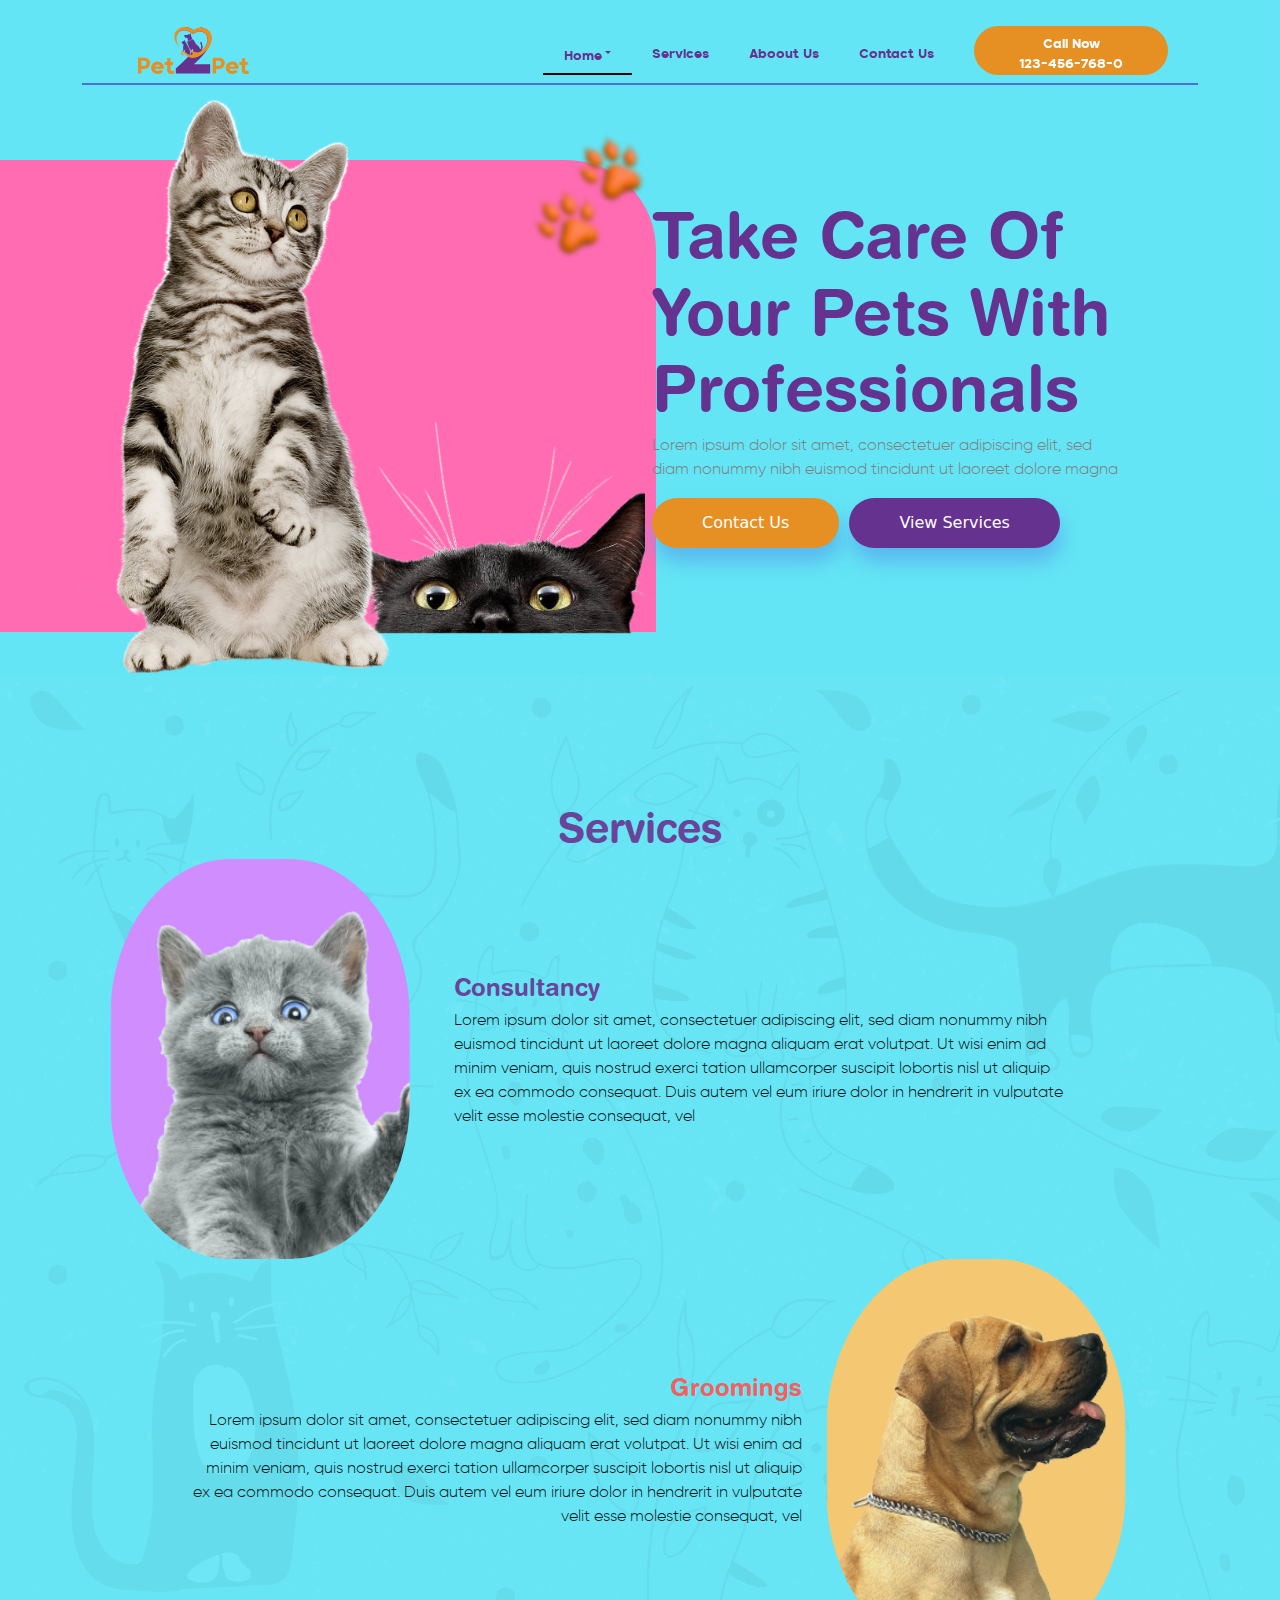
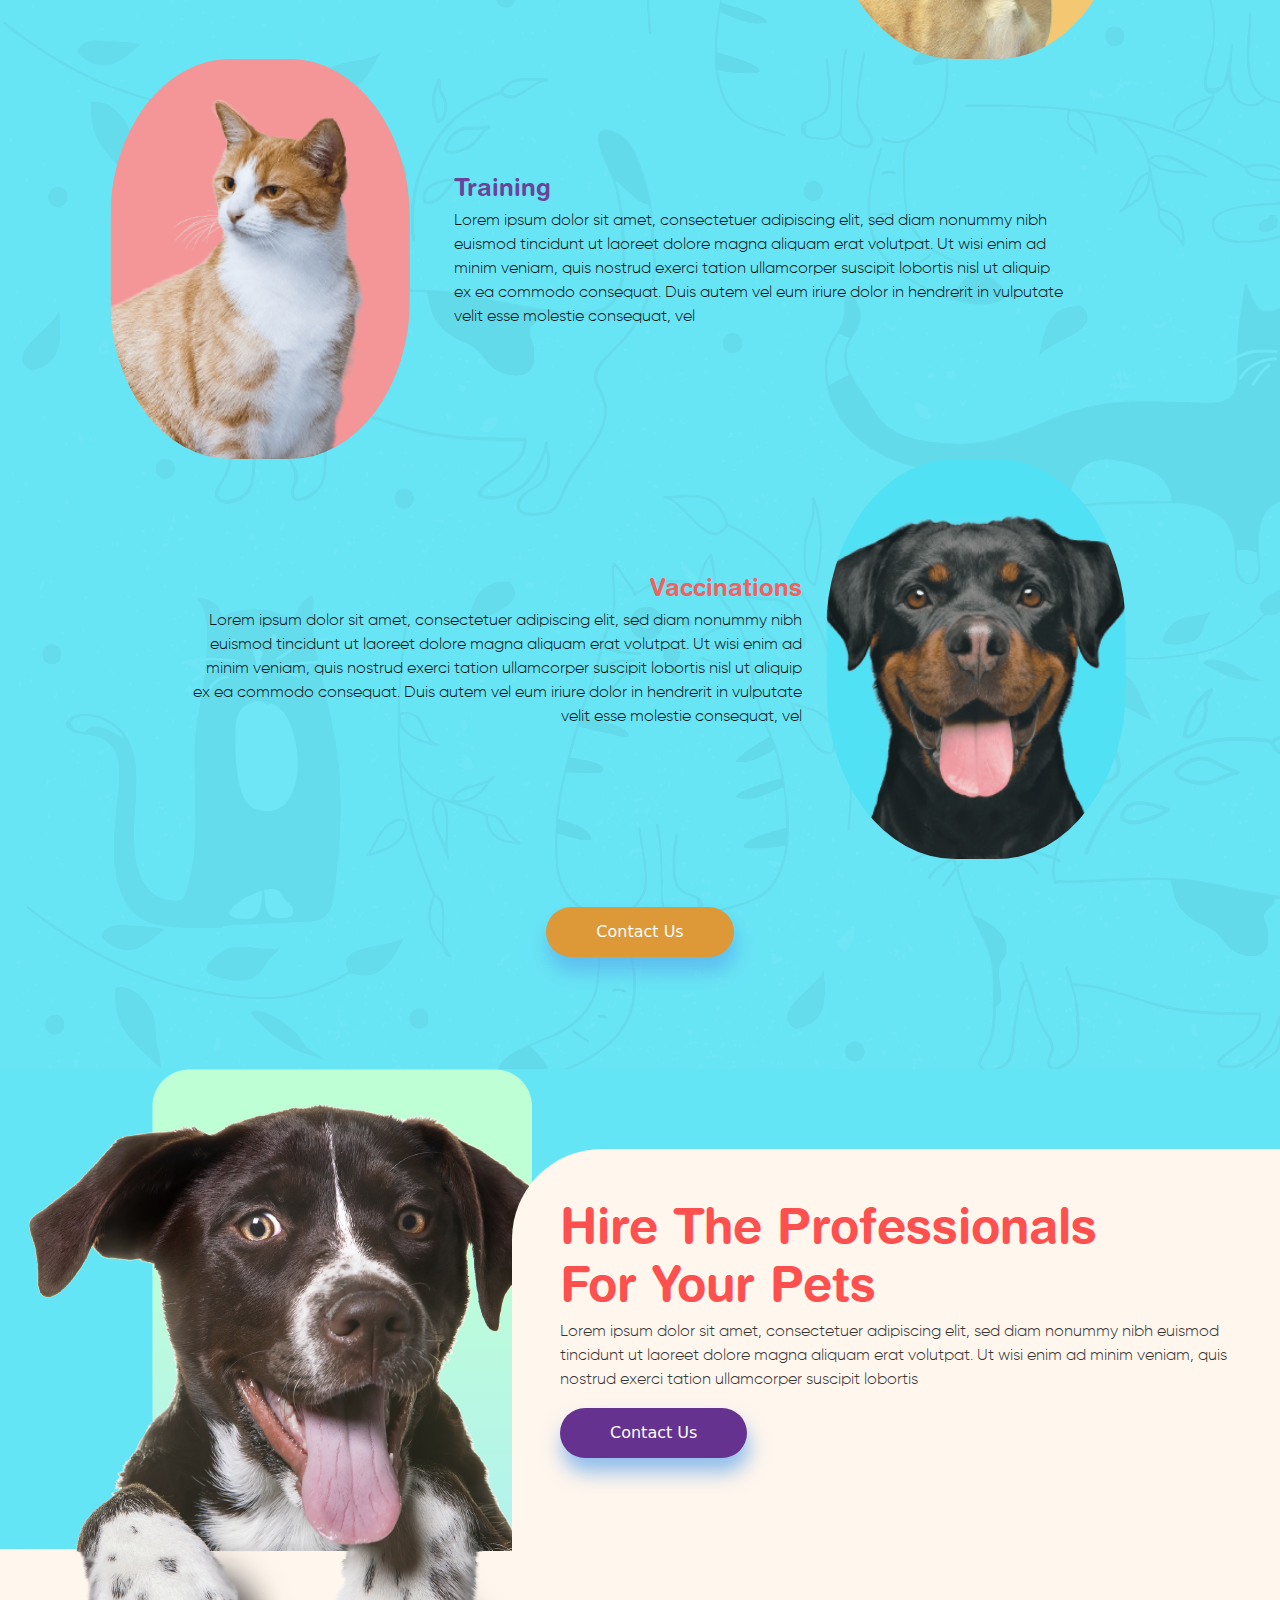
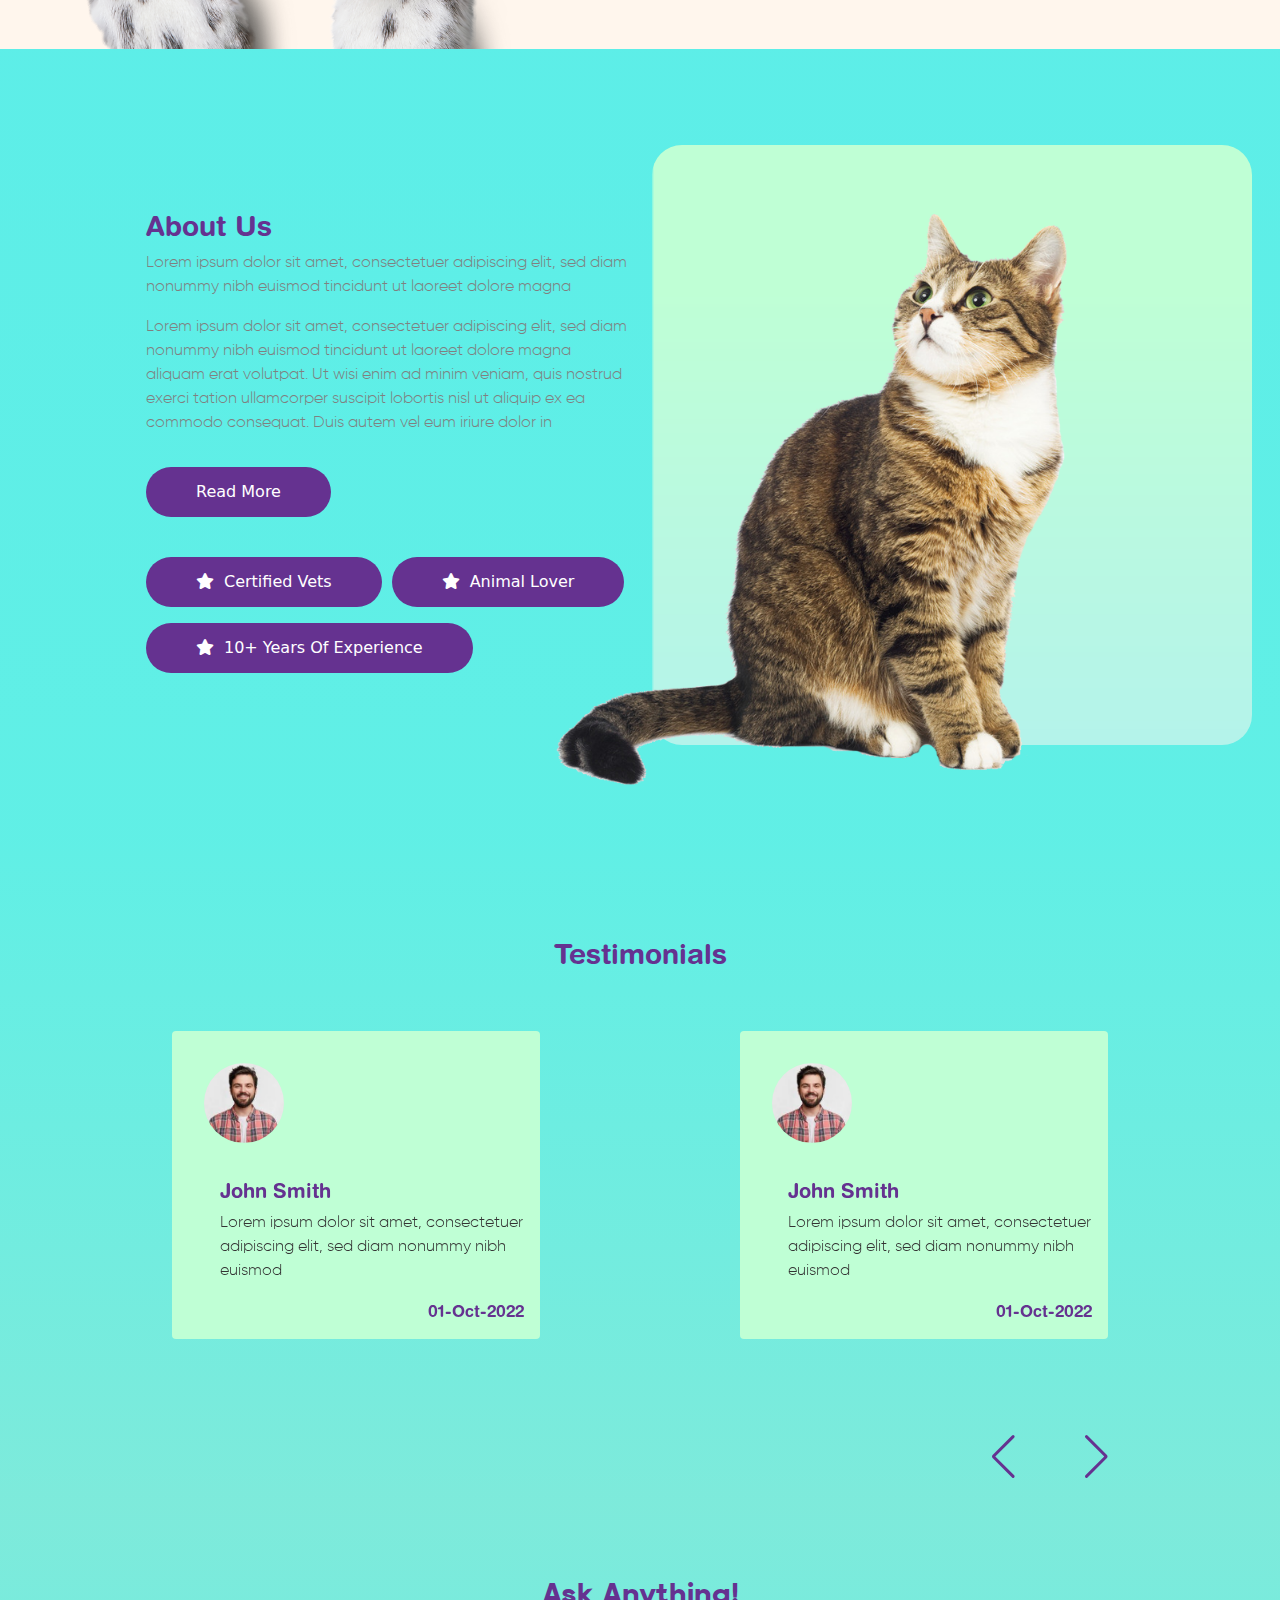
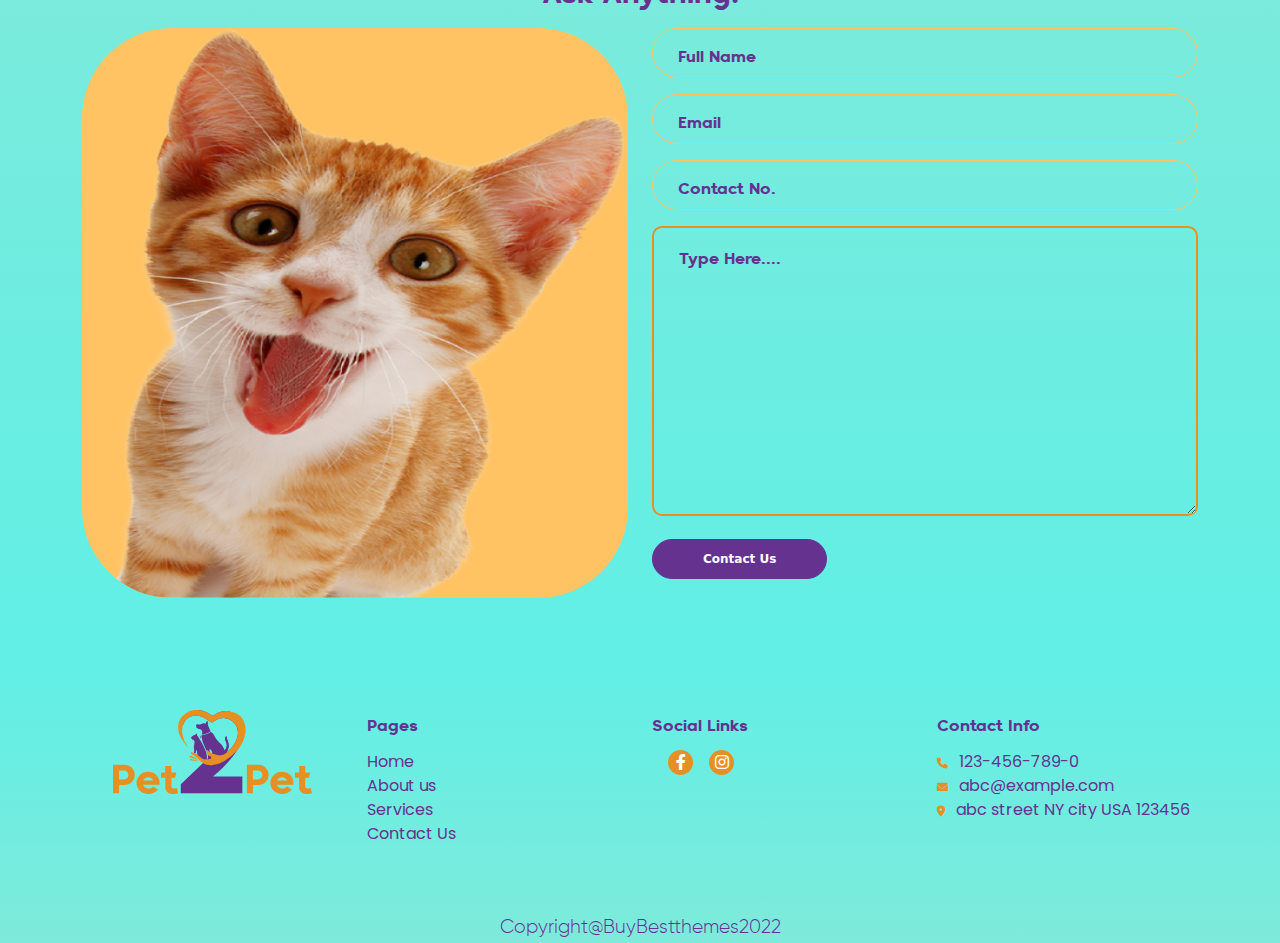
==== commit ef793f0a: "add" ====
--- a/index.html
+++ b/index.html
@@ -32,15 +32,16 @@
                     <div class="link">
                         <div class="d-flex justify-content-end">
                             <div class="dropdown header_links active">
-                                <button class="btn dropdown-toggle" type="button" id="dropdownMenuButton1" data-bs-toggle="dropdown" aria-expanded="false">
-                                  Home
+                                <button class="btn dropdown-toggle" type="button" id="dropdownMenuButton1"
+                                    data-bs-toggle="dropdown" aria-expanded="false">
+                                    Home
                                 </button>
                                 <ul class="dropdown-menu" aria-labelledby="dropdownMenuButton1">
-                                  <li><a class="dropdown-item" href=".../../index.html">Home1</a></li>
-                                  <li><a class="dropdown-item" href=".../../index1.html">Home2</a></li>
+                                    <li><a class="dropdown-item" href=".../../index.html">Home1</a></li>
+                                    <li><a class="dropdown-item" href=".../../index1.html">Home2</a></li>
 
                                 </ul>
-                              </div>
+                            </div>
                             <a href="./assets/pages/services.html" class="header_links">Services</a>
                             <a href="./assets/pages/about-us.html" class="header_links">Aboout Us</a>
                             <a href="./assets/pages/contact-us.html" class="header_links">Contact Us</a>
@@ -66,17 +67,19 @@
         </div>
         <div id="box" class="">
             <div id="items">
-                <div class="imglogo"><a href=".../../index.html"><img src="./assets/images/SVG/logo.svg" alt=""></a></div>
+                <div class="imglogo"><a href=".../../index.html"><img src="./assets/images/SVG/logo.svg" alt=""></a>
+                </div>
                 <div class="dropdown">
-                    <button class="btn dropdown-toggle header_links active" type="button" id="dropdownMenuButton1" data-bs-toggle="dropdown" aria-expanded="false">
-                      Home
+                    <button class="btn dropdown-toggle header_links active" type="button" id="dropdownMenuButton1"
+                        data-bs-toggle="dropdown" aria-expanded="false">
+                        Home
                     </button>
                     <ul class="dropdown-menu" aria-labelledby="dropdownMenuButton1">
-                      <li><a class="dropdown-item" href=".../../index.html">Home1</a></li>
-                      <li><a class="dropdown-item" href=".../../index1.html">Home2</a></li>
+                        <li><a class="dropdown-item" href=".../../index.html">Home1</a></li>
+                        <li><a class="dropdown-item" href=".../../index1.html">Home2</a></li>
 
                     </ul>
-                  </div>
+                </div>
                 <div class="item"><a href="./assets/pages/services.html" class="header_links">Services</a></div>
                 <div class="item"><a href="./assets/pages/about-us.html" class="header_links">About Us</a></div>
                 <div class="item"><a href="./assets/pages/contact-us.html" class="header_links">Contact Us</a></div>
@@ -103,15 +106,20 @@
                 </div>
                 <div class="col-lg-6 col-sm-12 col-md-6">
                     <div class="d-flex justify-content-center flex-column textDiv">
-                        <h1 class="wow animated fadeInRight" data-wow-duration="1s" data-wow-delay="0.5s">Take Care Of<br>
+                        <h1 class="wow animated fadeInRight" data-wow-duration="1s" data-wow-delay="0.5s">Take Care
+                            Of<br>
                             Your Pets With<br>
                             Professionals</h1>
-                        <p class="wow animated fadeInRight">Lorem ipsum dolor sit amet, consectetuer adipiscing elit, sed<br>
+                        <p class="wow animated fadeInRight">Lorem ipsum dolor sit amet, consectetuer adipiscing elit,
+                            sed<br>
                             diam nonummy nibh euismod tincidunt ut laoreet dolore magna </p>
                         <div class="d-flex  mb-5">
                             <div class="conBtndiv"><a href="./assets/pages/contact-us.html">
-                                    <button type="button" class="conBtn wow animated bounceIn" data-wow-duration="1s" data-wow-delay="0.5s">Contact Us</button></a></div>
-                            <div class=""><a href="./assets/pages/services.html"><button class="sevBtn  wow animated bounceIn" data-wow-duration="1s" data-wow-delay="0.5s" type="button">
+                                    <button type="button" class="conBtn wow animated bounceIn" data-wow-duration="1s"
+                                        data-wow-delay="0.5s">Contact Us</button></a></div>
+                            <div class=""><a href="./assets/pages/services.html"><button
+                                        class="sevBtn  wow animated bounceIn" data-wow-duration="1s"
+                                        data-wow-delay="0.5s" type="button">
                                         View Services</button></a></div>
                         </div>
                     </div>
@@ -125,64 +133,87 @@
         <div class="container">
             <div class="row">
                 <h3 class="wow animated bounceIn" data-wow-duration="1s" data-wow-delay="0.5s">Services</h3>
-                <div class="col-lg-4 col-sm-12 col-md-12">
-                    <div class="catOne wow animated fadeInLeft" data-wow-duration="1s" data-wow-delay="0.5s">
-                        <div class="catOneInner">
-                            <img src="./assets/images/1x/cat1withbg.png" alt="">
-                        </div>
-                    </div>
-                </div>
-                <div class="col-lg-8 col-sm-12 col-md-12 d-flex flex-column justify-content-center" >
-                    <h4 class="wow animated fadeInRight" data-wow-duration="1s" data-wow-delay="0.5s">Consultancy</h4>
-                    <p class="wow animated fadeInRight" data-wow-duration="1s" data-wow-delay="0.5s">Lorem ipsum dolor sit amet, consectetuer adipiscing elit, sed diam nonummy nibh euismod tincidunt
-                        ut laoreet dolore magna aliquam erat volutpat. Ut wisi enim ad minim veniam, quis nostrud exerci
-                        tation ullamcorper suscipit lobortis nisl ut aliquip ex ea commodo consequat. Duis autem vel eum
-                        iriure dolor in hendrerit in vulputate velit esse molestie consequat, vel </p>
-                </div>
-                <div class="col-lg-8 col-sm-12 col-md-12 d-flex flex-column justify-content-center dogTwotext">
-                    <h4 class="wow animated fadeInLeft" data-wow-duration="1s" data-wow-delay="0.5s">Groomings</h4>
-                    <p class="wow animated fadeInLeft" data-wow-duration="1s" data-wow-delay="0.5s">Lorem ipsum dolor sit amet, consectetuer adipiscing elit, sed diam nonummy nibh euismod tincidunt
-                        ut laoreet dolore magna aliquam erat volutpat. Ut wisi enim ad minim veniam, quis nostrud exerci
-                        tation ullamcorper suscipit lobortis nisl ut aliquip ex ea commodo consequat. Duis autem vel eum
-                        iriure dolor in hendrerit in vulputate velit esse molestie consequat, vel </p>
-                </div>
-                <div class="col-lg-4 col-sm-12 col-md-12">
-                    <div class="dogTwo wow animated fadeInRight" data-wow-duration="1s" data-wow-delay="0.5s">
-                        <div class="catOneInner">
-                            <img src="./assets/images/1x/dog1withbg.png" alt="">
-                        </div>
-                    </div>
-                </div>
-                <div class="col-lg-4 col-sm-12 col-md-12">
-                    <div class="catThree wow animated fadeInLeft" data-wow-duration="1s" data-wow-delay="0.5s">
-                        <div class="catOneInner">
-                            <img src="./assets/images/1x/cat2withbg.png" alt="">
-                        </div>
-                    </div>
-                </div>
-                <div class="col-lg-8 d-flex flex-column justify-content-center">
-                    <h4 class="wow animated fadeInRight" data-wow-duration="1s" data-wow-delay="0.5s">Training</h4>
-                    <p class="wow animated fadeInRight" data-wow-duration="1s" data-wow-delay="0.5s">Lorem ipsum dolor sit amet, consectetuer adipiscing elit, sed diam nonummy nibh euismod tincidunt
-                        ut laoreet dolore magna aliquam erat volutpat. Ut wisi enim ad minim veniam, quis nostrud exerci
-                        tation ullamcorper suscipit lobortis nisl ut aliquip ex ea commodo consequat. Duis autem vel eum
-                        iriure dolor in hendrerit in vulputate velit esse molestie consequat, vel </p>
-                </div>
-                <div class="col-lg-8 d-flex flex-column justify-content-center dogTwotext">
-                    <h4 class="wow animated fadeInLeft" data-wow-duration="1s" data-wow-delay="0.5s">Vaccinations</h4>
-                    <p class="wow animated fadeInLeft" data-wow-duration="1s" data-wow-delay="0.5s">Lorem ipsum dolor sit amet, consectetuer adipiscing elit, sed diam nonummy nibh euismod tincidunt
-                        ut laoreet dolore magna aliquam erat volutpat. Ut wisi enim ad minim veniam, quis nostrud exerci
-                        tation ullamcorper suscipit lobortis nisl ut aliquip ex ea commodo consequat. Duis autem vel eum
-                        iriure dolor in hendrerit in vulputate velit esse molestie consequat, vel </p>
-                </div>
-                <div class="col-lg-4">
-                    <div class="dogThree wow animated fadeInRight" data-wow-duration="1s" data-wow-delay="0.5s">
-                        <div class="catOneInner">
-                            <img src="./assets/images/1x/dog2withbg.png" alt="">
+                <div class="row">
+                    <div class="col-lg-4 col-sm-12 col-md-12">
+                        <div class="catOne wow animated fadeInLeft" data-wow-duration="1s" data-wow-delay="0.5s">
+                            <div class="catOneInner">
+                                <img src="./assets/images/1x/cat1withbg.png" alt="">
+                            </div>
+                        </div>
+                    </div>
+                    <div class="col-lg-8 col-sm-12 col-md-12 d-flex flex-column justify-content-center">
+                        <h4 class="wow animated fadeInRight" data-wow-duration="1s" data-wow-delay="0.5s">Consultancy
+                        </h4>
+                        <p class="wow animated fadeInRight" data-wow-duration="1s" data-wow-delay="0.5s">Lorem ipsum
+                            dolor sit amet, consectetuer adipiscing elit, sed diam nonummy nibh euismod tincidunt
+                            ut laoreet dolore magna aliquam erat volutpat. Ut wisi enim ad minim veniam, quis nostrud
+                            exerci
+                            tation ullamcorper suscipit lobortis nisl ut aliquip ex ea commodo consequat. Duis autem vel
+                            eum
+                            iriure dolor in hendrerit in vulputate velit esse molestie consequat, vel </p>
+                    </div>
+                </div>
+                <div class="row" id="row">
+                    <div class="col-lg-8 col-sm-12 col-md-12 d-flex flex-column justify-content-center dogTwotext">
+                        <h4 class="wow animated fadeInLeft" data-wow-duration="1s" data-wow-delay="0.5s">Groomings</h4>
+                        <p class="wow animated fadeInLeft" data-wow-duration="1s" data-wow-delay="0.5s">Lorem ipsum
+                            dolor sit amet, consectetuer adipiscing elit, sed diam nonummy nibh euismod tincidunt
+                            ut laoreet dolore magna aliquam erat volutpat. Ut wisi enim ad minim veniam, quis nostrud
+                            exerci
+                            tation ullamcorper suscipit lobortis nisl ut aliquip ex ea commodo consequat. Duis autem vel
+                            eum
+                            iriure dolor in hendrerit in vulputate velit esse molestie consequat, vel </p>
+                    </div>
+                    <div class="col-lg-4 col-sm-12 col-md-12">
+                        <div class="dogTwo wow animated fadeInRight" data-wow-duration="1s" data-wow-delay="0.5s">
+                            <div class="catOneInner">
+                                <img src="./assets/images/1x/dog1withbg.png" alt="">
+                            </div>
+                        </div>
+                    </div>
+                </div>
+                <div class="row">
+                    <div class="col-lg-4 col-sm-12 col-md-12">
+                        <div class="catThree wow animated fadeInLeft" data-wow-duration="1s" data-wow-delay="0.5s">
+                            <div class="catOneInner">
+                                <img src="./assets/images/1x/cat2withbg.png" alt="">
+                            </div>
+                        </div>
+                    </div>
+                    <div class="col-lg-8 d-flex flex-column justify-content-center">
+                        <h4 class="wow animated fadeInRight" data-wow-duration="1s" data-wow-delay="0.5s">Training</h4>
+                        <p class="wow animated fadeInRight" data-wow-duration="1s" data-wow-delay="0.5s">Lorem ipsum
+                            dolor sit amet, consectetuer adipiscing elit, sed diam nonummy nibh euismod tincidunt
+                            ut laoreet dolore magna aliquam erat volutpat. Ut wisi enim ad minim veniam, quis nostrud
+                            exerci
+                            tation ullamcorper suscipit lobortis nisl ut aliquip ex ea commodo consequat. Duis autem vel
+                            eum
+                            iriure dolor in hendrerit in vulputate velit esse molestie consequat, vel </p>
+                    </div>
+                </div>
+                <div class="row" id="row">
+                    <div class="col-lg-8 d-flex flex-column justify-content-center dogTwotext">
+                        <h4 class="wow animated fadeInLeft" data-wow-duration="1s" data-wow-delay="0.5s">Vaccinations
+                        </h4>
+                        <p class="wow animated fadeInLeft" data-wow-duration="1s" data-wow-delay="0.5s">Lorem ipsum
+                            dolor sit amet, consectetuer adipiscing elit, sed diam nonummy nibh euismod tincidunt
+                            ut laoreet dolore magna aliquam erat volutpat. Ut wisi enim ad minim veniam, quis nostrud
+                            exerci
+                            tation ullamcorper suscipit lobortis nisl ut aliquip ex ea commodo consequat. Duis autem vel
+                            eum
+                            iriure dolor in hendrerit in vulputate velit esse molestie consequat, vel </p>
+                    </div>
+                    <div class="col-lg-4">
+                        <div class="dogThree wow animated fadeInRight" data-wow-duration="1s" data-wow-delay="0.5s">
+                            <div class="catOneInner">
+                                <img src="./assets/images/1x/dog2withbg.png" alt="">
+                            </div>
                         </div>
                     </div>
                 </div>
                 <div class="text-center mt-5 zIndex">
-                    <a href="./assets/pages/contact-us.html"><button type="button" class="conBtn wow animated bounceIn" data-wow-duration="1s" data-wow-delay="0.5s">Contact Us</button></a>
+                    <a href="./assets/pages/contact-us.html"><button type="button" class="conBtn wow animated bounceIn"
+                            data-wow-duration="1s" data-wow-delay="0.5s">Contact Us</button></a>
                 </div>
             </div>
         </div>
@@ -202,13 +233,16 @@
             </div>
             <div class="cstmDiv2">
                 <div class="whitediv">
-                    <h3 class="wow animated fadeInRight" data-wow-duration="1s" data-wow-delay="0.5s">Hire The Professionals<br>
+                    <h3 class="wow animated fadeInRight" data-wow-duration="1s" data-wow-delay="0.5s">Hire The
+                        Professionals<br>
                         For Your Pets</h3>
-                    <p class="wow animated fadeInRight" data-wow-duration="1s" data-wow-delay="0.5s">Lorem ipsum dolor sit amet, consectetuer adipiscing elit, sed diam nonummy nibh euismod tincidunt
+                    <p class="wow animated fadeInRight" data-wow-duration="1s" data-wow-delay="0.5s">Lorem ipsum dolor
+                        sit amet, consectetuer adipiscing elit, sed diam nonummy nibh euismod tincidunt
                         ut laoreet dolore magna aliquam erat volutpat. Ut wisi enim ad minim veniam, quis nostrud exerci
                         tation ullamcorper suscipit lobortis </p>
-                        <a href="./assets/pages/contact-us.html"><button class="sevBtn wow animated bounceIn" data-wow-duration="1s" data-wow-delay="0.5s" type="button">
-                        Contact Us</button></a>
+                    <a href="./assets/pages/contact-us.html"><button class="sevBtn wow animated bounceIn"
+                            data-wow-duration="1s" data-wow-delay="0.5s" type="button">
+                            Contact Us</button></a>
                 </div>
             </div>
             <!-- Add Arrows -->
@@ -221,11 +255,13 @@
     <section class="aboutSec">
         <div class="container">
             <div class="row">
-                <div class="col-lg-6">
+                <div class="col-lg-6 mt-5 pt-3">
                     <h3 class="wow animated fadeInLeft" data-wow-duration="1s" data-wow-delay="0.5s">About Us</h3>
-                    <p class="wow animated fadeInLeft" data-wow-duration="1s" data-wow-delay="0.5s">Lorem ipsum dolor sit amet, consectetuer adipiscing elit, sed diam nonummy nibh euismod tincidunt
+                    <p class="wow animated fadeInLeft" data-wow-duration="1s" data-wow-delay="0.5s">Lorem ipsum dolor
+                        sit amet, consectetuer adipiscing elit, sed diam nonummy nibh euismod tincidunt
                         ut laoreet dolore magna </p>
-                    <p class="wow animated fadeInLeft" data-wow-duration="1s" data-wow-delay="0.5s">Lorem ipsum dolor sit amet, consectetuer adipiscing elit, sed diam nonummy nibh euismod tincidunt
+                    <p class="wow animated fadeInLeft" data-wow-duration="1s" data-wow-delay="0.5s">Lorem ipsum dolor
+                        sit amet, consectetuer adipiscing elit, sed diam nonummy nibh euismod tincidunt
                         ut laoreet dolore magna aliquam erat volutpat. Ut wisi enim ad minim veniam, quis nostrud exerci
                         tation ullamcorper suscipit lobortis nisl ut aliquip ex ea commodo consequat. Duis autem vel eum
                         iriure dolor in </p>
@@ -233,16 +269,20 @@
                         Read More</button>
                     <div class="d-flex mt-4">
                         <div class="conBtndiv"><a href="">
-                                <button type="button" class="readMore wow animated bounceIn" data-wow-duration="1s" data-wow-delay="0.5s"><i class="fa-solid fa-star"></i>Certified
+                                <button type="button" class="readMore wow animated bounceIn" data-wow-duration="1s"
+                                    data-wow-delay="0.5s"><i class="fa-solid fa-star"></i>Certified
                                     Vets</button></a></div>
-                        <div class=""><a href=""><button class="aniLover wow animated bounceIn" data-wow-duration="1s" data-wow-delay="0.5s" type="button">
+                        <div class=""><a href=""><button class="aniLover wow animated bounceIn" data-wow-duration="1s"
+                                    data-wow-delay="0.5s" type="button">
                                     <i class="fa-solid fa-star"></i>Animal Lover</button></a></div>
                     </div>
-                    <button class="readMore wow animated bounceIn" data-wow-duration="1s" data-wow-delay="0.5s" type="button">
+                    <button class="readMore wow animated bounceIn" data-wow-duration="1s" data-wow-delay="0.5s"
+                        type="button">
                         <i class="fa-solid fa-star"></i>10+ Years Of Experience</button>
                 </div>
                 <div class="col-lg-6">
-                    <div class="aboutimgDivMain wow animated fadeInRight" data-wow-duration="1s" data-wow-delay="0.5s"s>
+                    <div class="aboutimgDivMain wow animated fadeInRight" data-wow-duration="1s" data-wow-delay="0.5s"
+                        s>
                         <div class="aboutimgDiv">
                             <img src="./assets/images/1x/greenbg.png" alt="">
                         </div>
@@ -254,7 +294,7 @@
     <!-- About Section close -->
     <!-- Testimonials section open -->
     <section class="testimoials">
-        <div class="container ">
+        <div class="container">
             <h3 class="wow animated bounceIn" data-wow-duration="1s" data-wow-delay="0.5s">Testimonials</h3>
             <div class="swiper mySwiper">
                 <div class="swiper-wrapper">
@@ -301,8 +341,28 @@
                             </div>
                         </div>
                     </div>
-                    <!-- <div class="swiper-slide">
-                        <div class="testimoialsDiv">
+                </div>
+            </div>
+        </div> 
+        <!-- <div class="container">
+            <h3 class="wow animated bounceIn" data-wow-duration="1s" data-wow-delay="0.5s">Testimonials</h3>
+            <div class="row swiper mySwiper">
+                <div class="accordian swiper-wrapper">
+                    <ul>
+                        <li class="swiper-slide">
+                            <div class="card mx-auto" style="width: 23rem;">
+                                <div class="cardSliderimg"><img src="./assets/images/1x/testimonials.png"
+                                        class="card-img-top" alt="..."></div>
+                                <div class="card-body">
+                                    <h5 class="card-title">John Smith</h5>
+                                    <p class="card-text">Lorem ipsum dolor sit amet, consectetuer adipiscing elit, sed
+                                        diam nonummy nibh euismod </p>
+                                    <strong>01-Oct-2022 </strong>
+
+                                </div>
+                            </div>
+                        </li>
+                        <li class="swiper-slide">
                             <div class="card mx-auto" style="width: 23rem;">
                                 <div class="cardSliderimg"><img src="./assets/images/1x/testimonials.png"
                                         class="card-img-top" alt="..."></div>
@@ -313,14 +373,26 @@
                                     <strong>01-Oct-2022 </strong>
                                 </div>
                             </div>
-                        </div>
-                    </div> -->
-                </div>
-            </div>
-        </div>
+                        </li>
+                        <li class="swiper-slide">
+                            <div class="card mx-auto" style="width: 23rem;">
+                                <div class="cardSliderimg"><img src="./assets/images/1x/testimonials.png"
+                                        class="card-img-top" alt="..."></div>
+                                <div class="card-body">
+                                    <h5 class="card-title">John Smith</h5>
+                                    <p class="card-text">Lorem ipsum dolor sit amet, consectetuer adipiscing elit, sed
+                                        diam nonummy nibh euismod </p>
+                                    <strong>01-Oct-2022 </strong>
+                                </div>
+                            </div>
+                        </li>
+                    </ul>
+                </div>
+            </div>
+        </div> -->
         <div class="position-absolute leftRightBnt">
             <div class="swiper-button-next"></div>
-        <div class="swiper-button-prev"></div>
+            <div class="swiper-button-prev"></div>
         </div>
     </section>
     <!-- Testimonials section close -->
@@ -354,7 +426,8 @@
                                 placeholder="Type Here...." class="text-light"></textarea>
                         </div>
                         <div class="mb-3 col-lg-12">
-                            <a href="./assets/pages/contact-us.html"><button type="button" class="btnCont wow animated bounceIn">Contact Us</button></a>
+                            <a href="./assets/pages/contact-us.html"><button type="button"
+                                    class="btnCont wow animated bounceIn">Contact Us</button></a>
                         </div>
                     </form>
                 </div>
@@ -426,9 +499,9 @@
     <script src="./assets/js/jquery.min.js"></script>
     <!-- bootstrap 5 js link -->
     <script src="./assets/js/bootstrap.bundle.min.js"></script>
+    <!-- wow Js -->
     <!-- butter js -->
     <script src="./assets/js/butter.js"></script>
-    <!-- wow Js -->
     <script src="./assets/js/wow.js"></script>
     <!-- swiper slider -->
     <script src="./assets/js/swiper-bundle.min.js"></script>
--- a/assets/css/stylesheet.css
+++ b/assets/css/stylesheet.css
@@ -475,6 +475,7 @@
 .servicesSec p {
     color: #000;
     font-family: 'Gilroy-Light';
+    width: 85%;
 
 }
 
@@ -502,6 +503,8 @@
     color: #000;
     font-family: 'Gilroy-Light';
     text-align: right;
+    width: 85%;
+    margin-left: auto;
 
 }
 
@@ -1059,7 +1062,8 @@
 /*  */
 /* About section */
 .aboutSec {
-    background-color: #4ae0f49e;
+    /* background-color: #4ae0f49e; */
+    background-image: linear-gradient(#5beee7f5, #44f1da9e);
     padding-top: 6rem;
     padding-bottom: 6rem;
 }
@@ -1153,7 +1157,9 @@
 /*  */
 /* testimoials section */
 .testimoials {
-    background-color: #4ae0f49e;
+    /* background-color: #4ae0f49e;
+    background-color: #b7f6e59e; */
+    background-image: linear-gradient(#44f1da9e, #73e9c99e);
     padding-top: 6rem;
     padding-bottom: 6rem;
     position: relative;
@@ -1163,10 +1169,11 @@
     transform: scale(1.2);
     transition: .4s;
 } */
-.swiper-slide-duplicate-prev .testimoialsDiv {
+/* .swiper-slide-duplicate-prev .testimoialsDiv {
     transform: scale(1.2);
     transition: .4s;
-}
+} */
+
 
 .testimoialsDiv {
     min-height: 400px;
@@ -1178,6 +1185,7 @@
     bottom: -29px;
     width: 140px;
     height: 100px;
+    z-index: 1;
 }
 
 .swiper-button-next,
@@ -1245,7 +1253,8 @@
 /* footer Css */
 /* contact home css */
 .contactSec {
-    background-color: #4ae0f49e;
+    /* background-color: #4ae0f49e; */
+    background-image: linear-gradient(#73e9c99e, #44f1da9e);
     padding-top: 4rem;
     padding-bottom: 4rem;
 }
@@ -1332,7 +1341,8 @@
 
 /*  */
 #footer {
-    background-color: #4ae0f49e;
+    /* background-color: #4ae0f49e; */
+    background-image: linear-gradient(#44f1da9e, #73e9c99e);
 }
 
 .footer-img {
@@ -1953,6 +1963,13 @@
     .contactCat {
         width: 100%;
     }
+    .leftRightBnt {
+        right: 160px;
+        bottom: 0px;
+        width: 140px;
+        height: 100px;
+        z-index: 1;
+    }
 }
 
 @media only screen and (min-width:1400px) {
@@ -1968,6 +1985,13 @@
 @media only screen and (min-width:1440px) {
     #main-content {
         display: none;
+    }
+    .leftRightBnt {
+        right: 160px;
+        bottom: 0px;
+        width: 140px;
+        height: 100px;
+        z-index: 1;
     }
 }
 
@@ -2048,6 +2072,13 @@
     .storyDiv {
         width: 100%;
     }
+    .leftRightBnt {
+        right: 370px;
+        bottom: 0px;
+        width: 140px;
+        height: 100px;
+        z-index: 1;
+    }
 }
 
 @media only screen and (min-width:2550px) {
@@ -2123,6 +2154,13 @@
     .contactCat {
         width: 100%;
     }
+    .leftRightBnt {
+        right: 660px;
+        bottom: 0px;
+        width: 140px;
+        height: 100px;
+        z-index: 1;
+    }
 }
 
 /* ===================  Max Media Queries ======================== */
@@ -2156,6 +2194,7 @@
 
     .storyDiv {
         width: 100%;
+        padding: 10px;
     }
 
     .pinkDivCnt {
@@ -2267,6 +2306,22 @@
     .contactCat {
         width: 100%;
     }
+
+    .aboutFootprintIndex {
+        position: absolute;
+        width: 150px;
+        height: 150px;
+        left: -100px;
+        top: 0px;
+        /* background-color: #E69024; */
+    }
+    .leftRightBnt {
+        right: 160px;
+        bottom: 0px;
+        width: 140px;
+        height: 100px;
+        z-index: 1;
+    }
 }
 
 @media only screen and (max-width:1280px) {
@@ -2386,6 +2441,14 @@
         width: 252px;
         min-height: 370px;
         border-radius: 100px;
+    }
+
+    .text h5 {
+        margin-left: 1rem;
+    }
+
+    .text3 h5 {
+        margin-right: 0rem;
     }
 }
 
@@ -2518,21 +2581,21 @@
     .catOne {
         width: 100%;
         display: flex;
-        justify-content: end;
+        justify-content: center;
     }
 
     .dogTwo,
     .dogThree {
         width: 100%;
         display: flex;
-        justify-content: start;
+        justify-content: center;
 
     }
 
     .catThree {
         width: 100%;
         display: flex;
-        justify-content: end;
+        justify-content: center;
 
     }
 
@@ -2575,7 +2638,7 @@
 
     .textDivAbout {
         width: 100%;
-        top: 195px;
+        top: 85px;
     }
 
     .mainBannerIndex p {
@@ -2623,7 +2686,7 @@
     }
 
     .mainBannerAbout {
-        min-height: 1082px;
+        min-height: 660px;
     }
 
     .pinkDivStory {
@@ -2660,6 +2723,18 @@
         margin-left: 0rem;
     }
 
+    #row {
+        display: flex;
+        flex-direction: column-reverse;
+    }
+    .leftRightBnt {
+        right: 90px;
+        bottom: 0px;
+        width: 140px;
+        height: 100px;
+        z-index: 1;
+    }
+
 }
 
 @media only screen and (max-width:768px) {
@@ -2682,6 +2757,13 @@
         font-family: 'Retroica-Regular' !important;
         font-size: 15px !important;
         font-weight: bold !important;
+    }
+    .leftRightBnt {
+        right: 90px;
+        bottom: 0px;
+        width: 140px;
+        height: 100px;
+        z-index: 1;
     }
 }
 
@@ -2772,9 +2854,9 @@
 
     .catDiv {
         height: 410px;
-        width: 90%;
+        width: 100%;
         top: -50px;
-        left: 10px;
+        left: 0px;
     }
 
     .textDiv {
@@ -2916,7 +2998,7 @@
 
     .textDivAbout {
         width: 100%;
-        top: 100px;
+        top: 30px;
     }
 
     .pinkDivAbout {
@@ -2958,7 +3040,7 @@
     .pinkDivSer,
     .pinkDivSerInner {
         width: 100%;
-        top: 84px;
+        top: 34px;
 
     }
 
@@ -3018,18 +3100,21 @@
     }
 
     .leftRightBnt {
-        right: 10px;
-        bottom: -70px;
-        width: 100px;
-        height: 60px;
-    }
+        right: 30px;
+    bottom: 0px;
+    width: 100px;
+    height: 60px;
+    }
+
     .text h5 {
         margin-left: 0rem;
     }
+
     .text3 h5 {
         margin-right: 0rem;
     }
-    .header{
+
+    .header {
         height: 70px;
     }
 
@@ -3096,17 +3181,20 @@
 
     .leftRightBnt {
         right: 10px;
-        bottom: -70px;
+        bottom: 0px;
         width: 100px;
         height: 60px;
     }
+
     .text h5 {
         margin-left: 0rem;
     }
+
     .text3 h5 {
         margin-right: 0rem;
     }
-    .header{
+
+    .header {
         height: 70px;
     }
 }
@@ -3115,4 +3203,71 @@
 
 @media only screen and (max-width:320px) {}
 
-@media only screen and (max-width:280px) {}+@media only screen and (max-width:280px) {}
+
+
+
+
+
+
+
+.accordian {
+    width: 100%;
+    height: 320px;
+    overflow: hidden;
+    margin: 100px auto;
+    /* box-shadow: 0 0 10px 1px rgba(0, 0, 0, 0.35);
+    -webkit-box-shadow: 0 0 10px 1px rgba(0, 0, 0, 0.35);
+    -moz-box-shadow: 0 0 10px 1px rgba(0, 0, 0, 0.35); */
+}
+
+.accordian ul {
+    width: 100%;
+}
+
+.accordian li {
+    position: relative;
+    display: block;
+    /* width: 160px; */
+    width: 400px;
+    float: left;
+    /* border-left: 1px solid #888;
+    box-shadow: 0 0 25px 10px rgba(0, 0, 0, 0.5);
+    -webkit-box-shadow: 0 0 25px 10px rgba(0, 0, 0, 0.5);
+    -moz-box-shadow: 0 0 25px 10px rgba(0, 0, 0, 0.5); */
+    transition: all 0.5s;
+    -webkit-transition: all 0.5s;
+    -moz-transition: all 0.5s;
+    /* background-color: #29ABE2; */
+}
+
+.accordian ul:hover li {
+    width: 300px;
+    margin: auto;
+}
+
+.accordian ul li:hover {
+    width:650px;
+    margin: auto;
+}
+
+.accordian li img {
+    display: block;
+}
+
+/* .image_title {
+    background: rgba(0, 0, 0, 0.5);
+    position: absolute;
+    left: 0;
+    bottom: 0;
+    width: 640px;
+
+}
+
+.image_title a {
+    display: block;
+    color: #fff;
+    text-decoration: none;
+    padding: 20px;
+    font-size: 16px;
+} */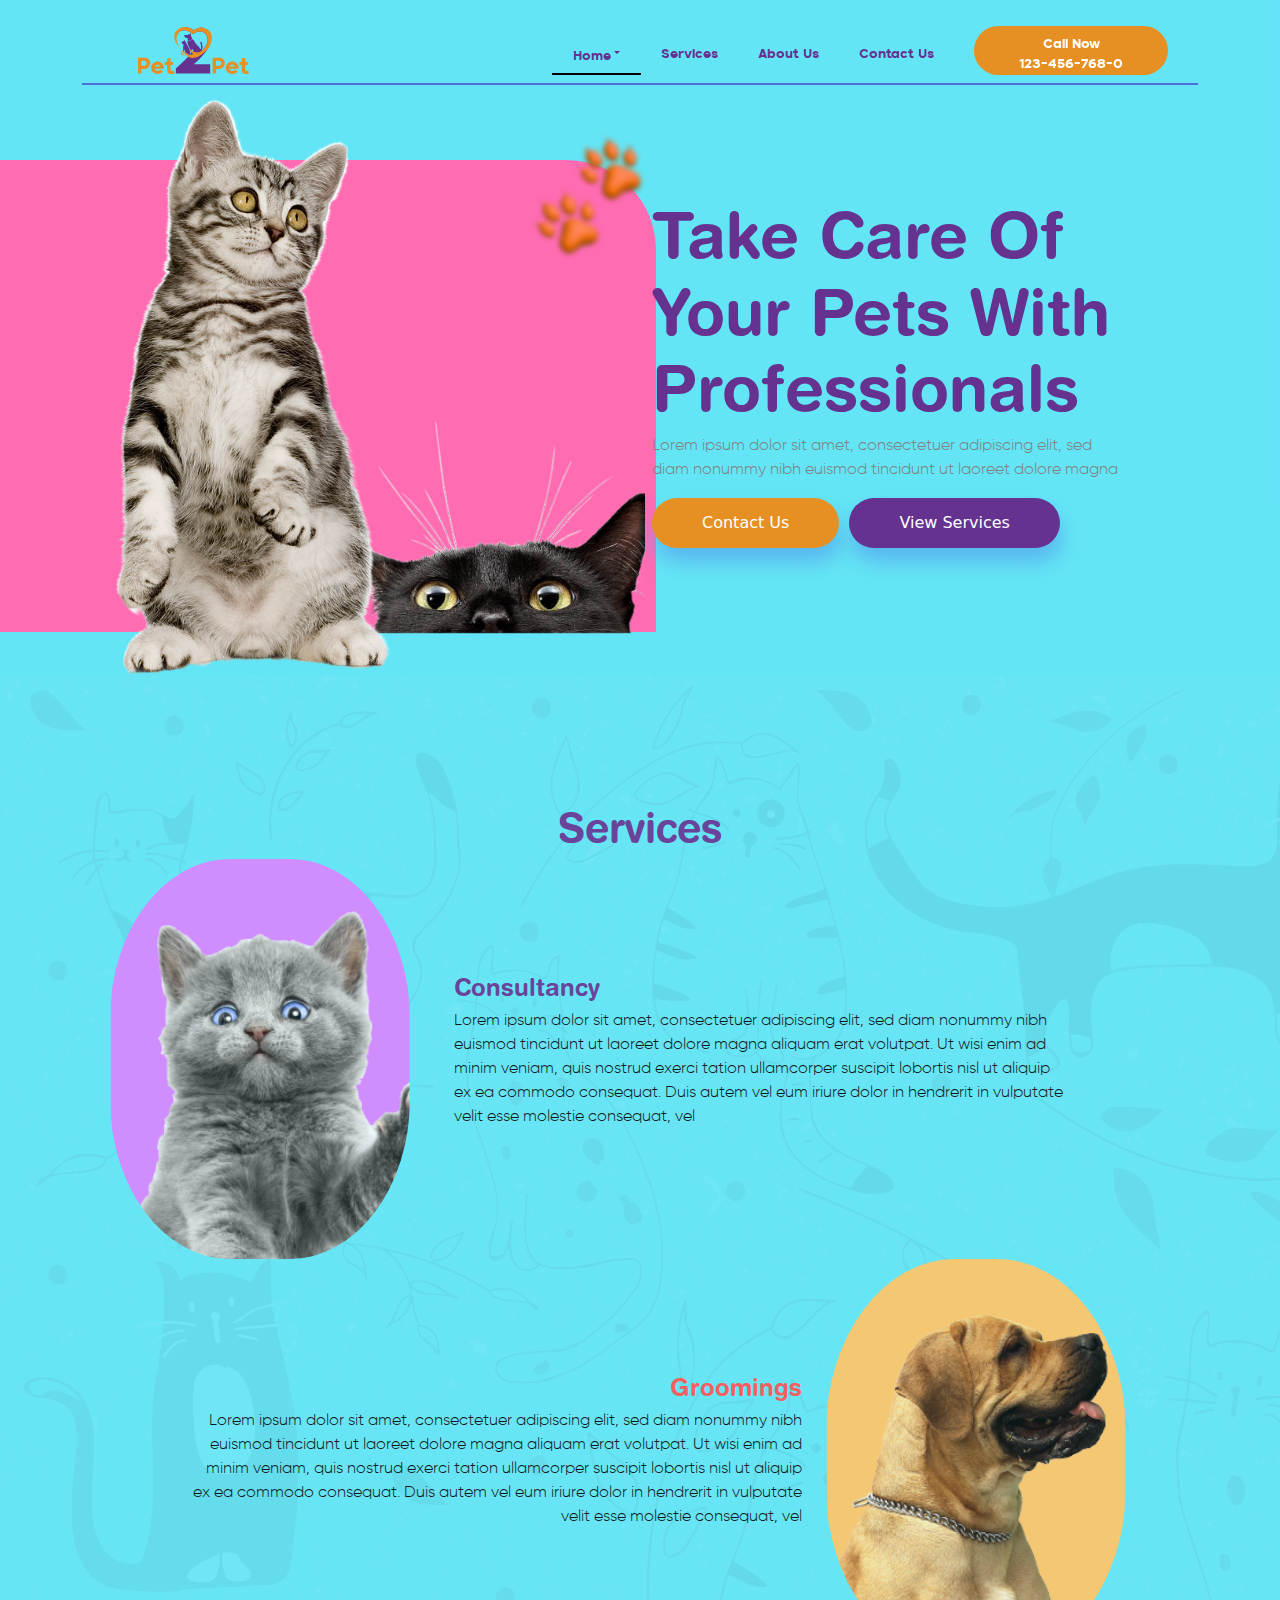
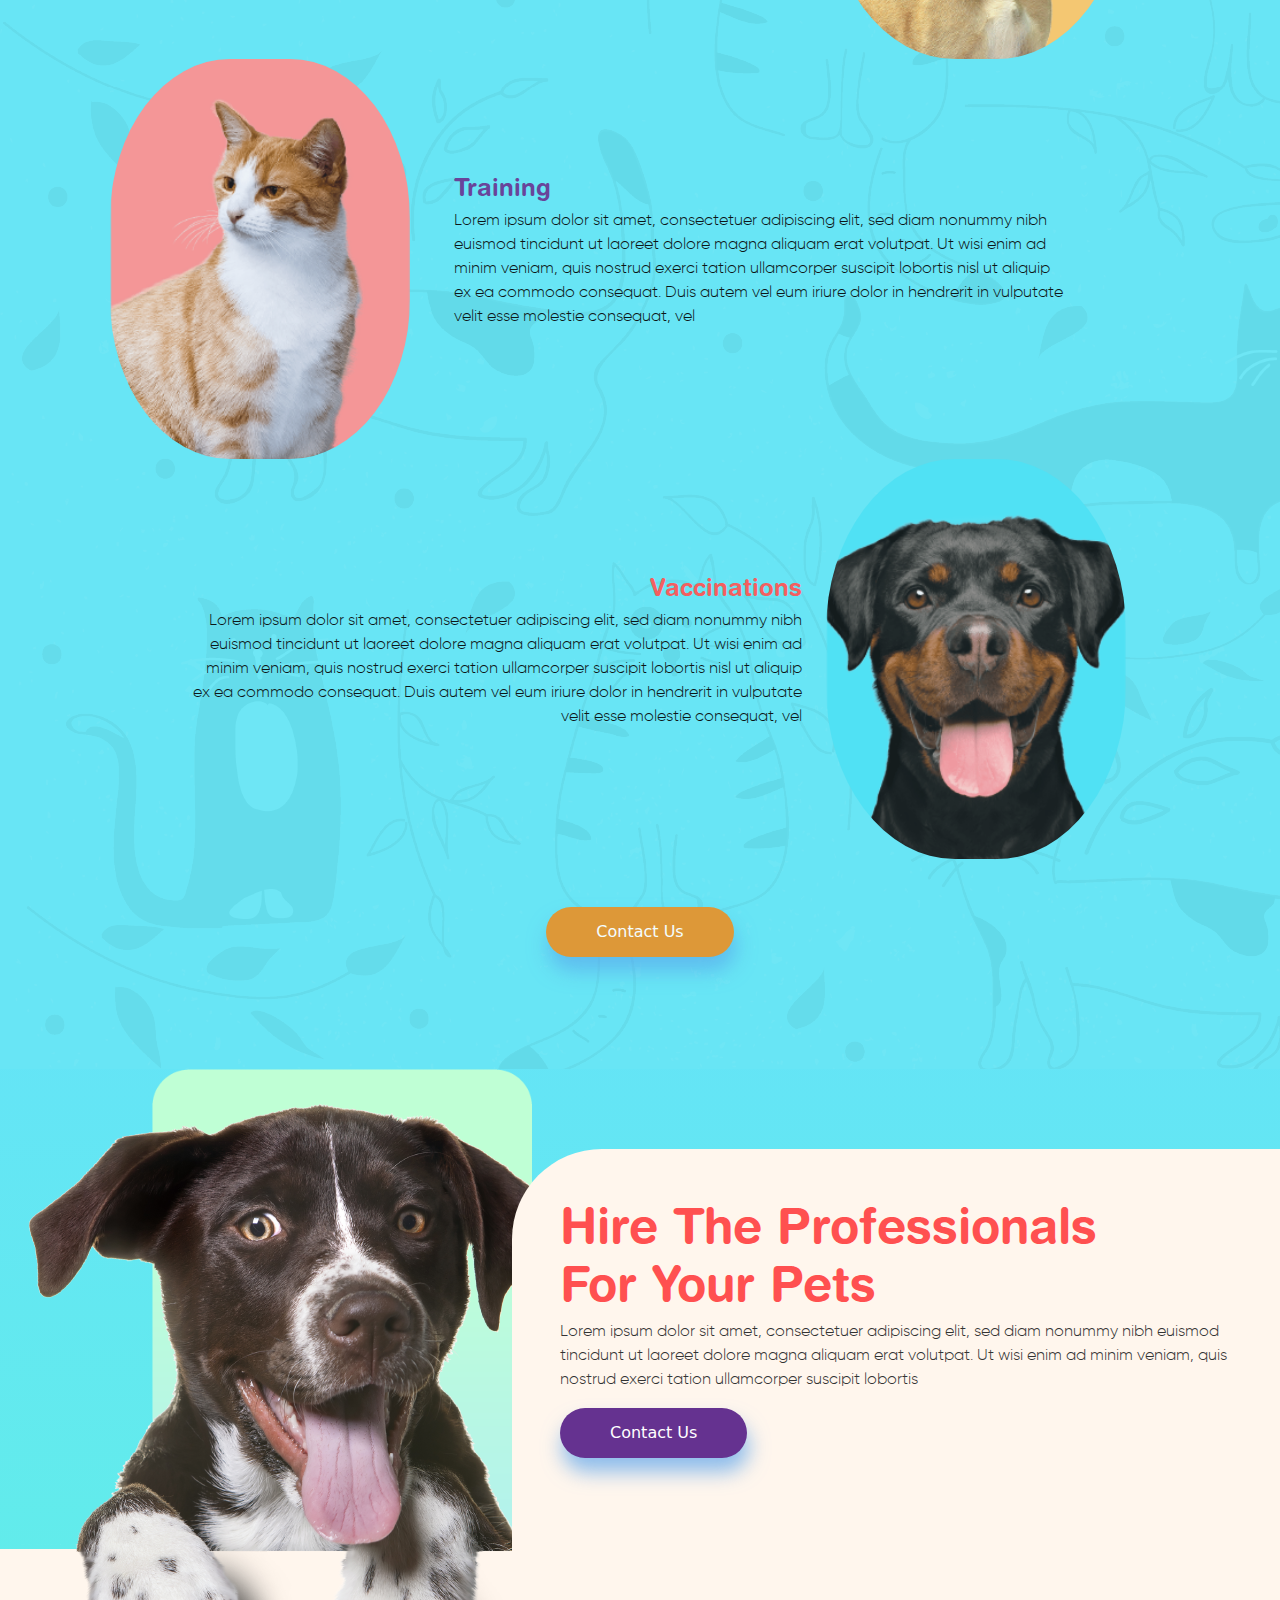
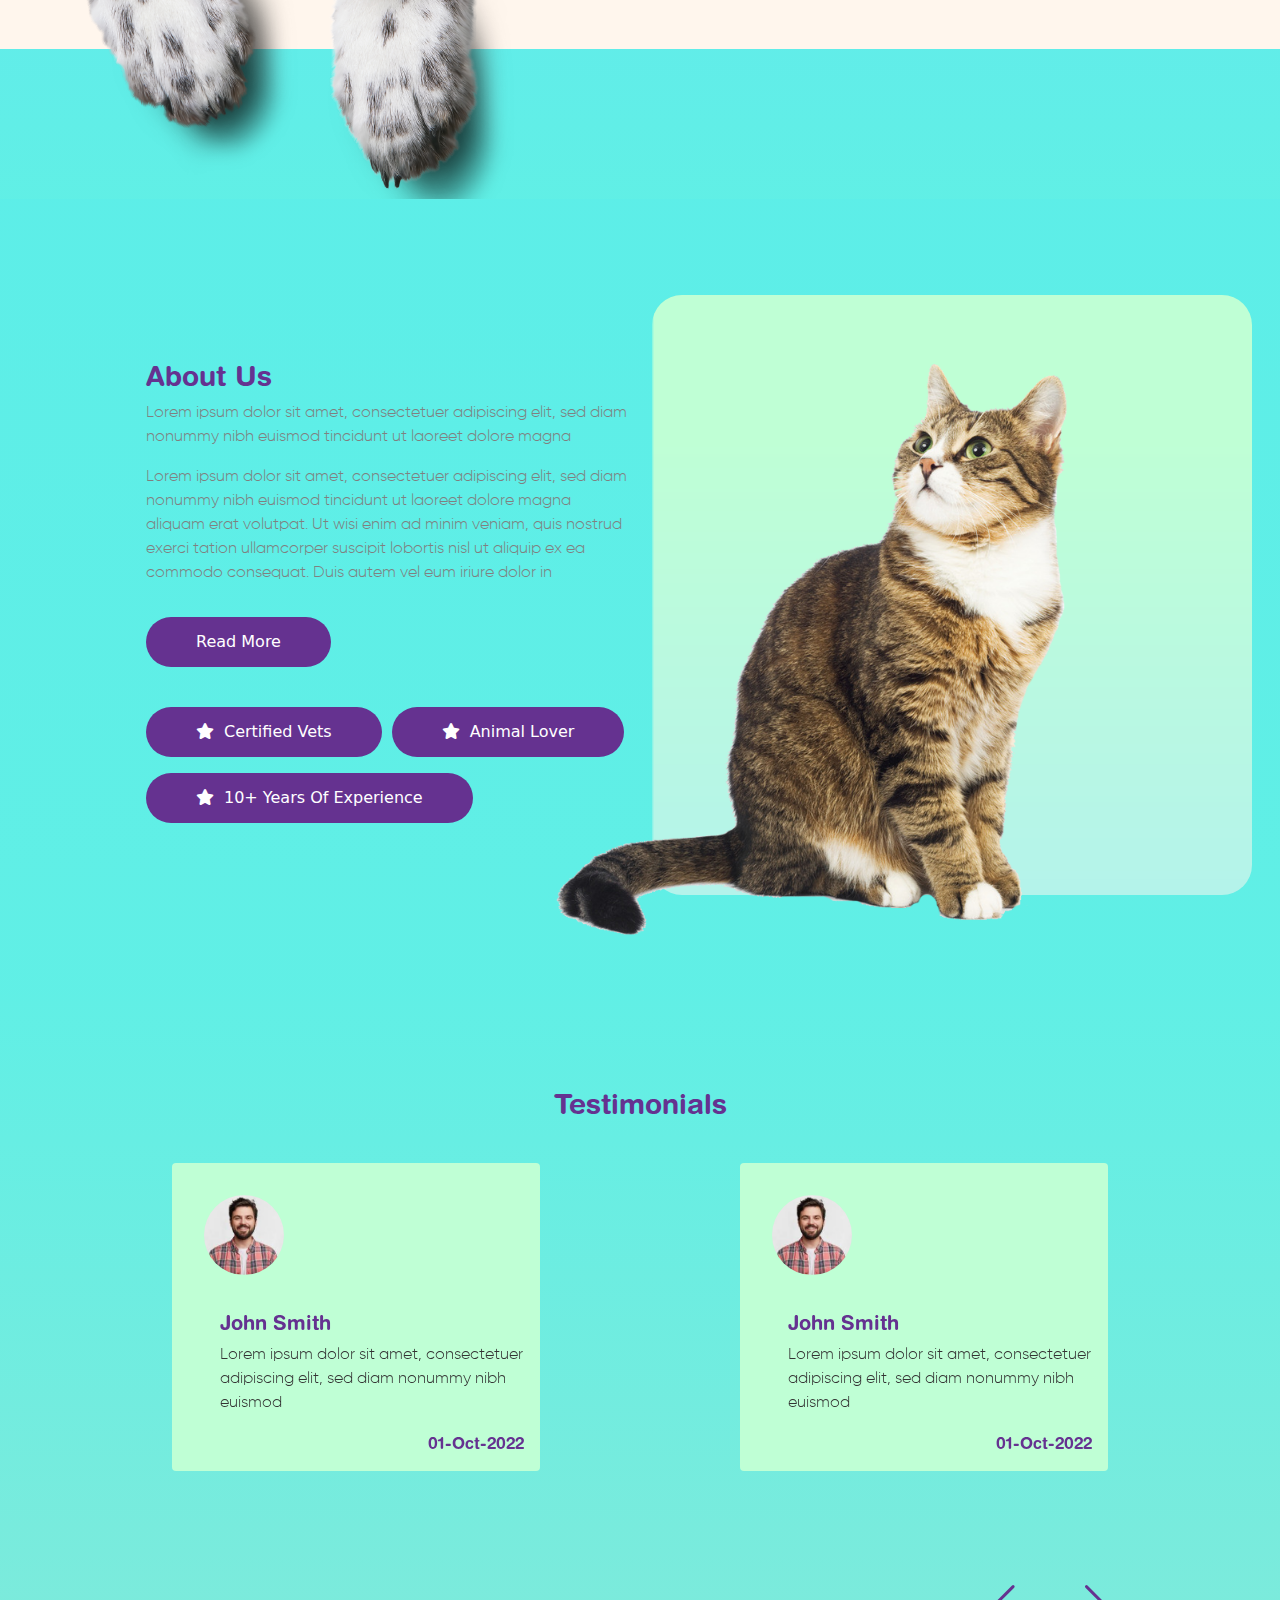
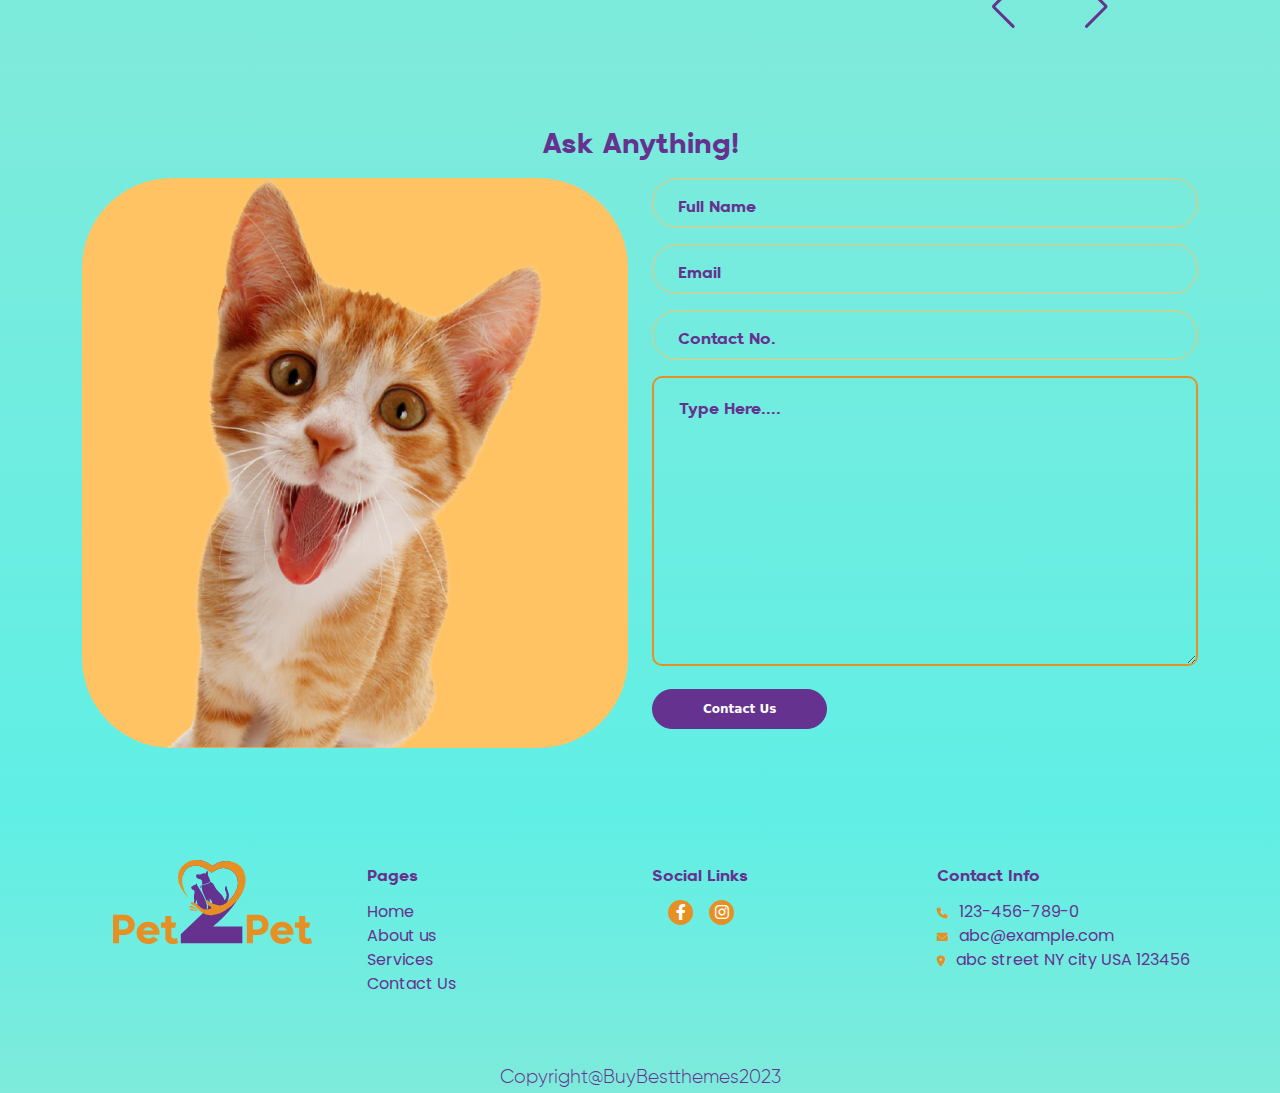
==== commit 9e87c192: "add changes" ====
--- a/index.html
+++ b/index.html
@@ -43,7 +43,7 @@
                                 </ul>
                             </div>
                             <a href="./assets/pages/services.html" class="header_links">Services</a>
-                            <a href="./assets/pages/about-us.html" class="header_links">Aboout Us</a>
+                            <a href="./assets/pages/about-us.html" class="header_links">About Us</a>
                             <a href="./assets/pages/contact-us.html" class="header_links">Contact Us</a>
                             <a href="tel:123-456-768-0"><button>Call Now <br>
                                     123-456-768-0</button>
@@ -484,7 +484,7 @@
                 <div class="row">
                     <div class="col-lg-12 text-center ">
                         <span class="for-theme-link pt-1">
-                            Copyright@BuyBestthemes2022
+                            Copyright@BuyBestthemes2023
                             <!-- <a href="https://conceptionmasters.com/" target="_blank">
                                 Conception Masters
                         </a> -->
--- a/assets/css/stylesheet.css
+++ b/assets/css/stylesheet.css
@@ -537,7 +537,8 @@
 /*  */
 /* professional Section */
 .professionalsSec {
-    background-color: #4ae0f49e;
+    /* background-color: #4ae0f49e; */
+    background-image: linear-gradient(#4ae0f49e, #44f1da9e);
 }
 
 .cstmDiv {
@@ -550,6 +551,7 @@
     justify-content: start;
     width: 40%;
     /* height: 500px; */
+    height: 730px;
     position: relative;
     display: flex;
     justify-content: end;
@@ -620,7 +622,8 @@
     width: 710px;
     height: 100px;
     background-color: #FFF6ED;
-    bottom: 0px;
+    /* bottom: 0px; */
+    bottom: 150px;
     left: -20px;
     z-index: 0;
 }
@@ -1286,7 +1289,8 @@
 .contactCatInner {
     background-image: url("../images/1x/catask.png");
     background-position: center;
-    background-size: 100% 100%;
+    /* background-size: 100% 100%; */
+    background-size: contain;
     background-repeat: no-repeat;
 }
 
@@ -1676,7 +1680,7 @@
 
 .pinkDivStory {
     width: 650px;
-    min-height: 472px;
+    min-height: 412px;
     background-color: #FF6CB2;
     position: relative;
     border-top-right-radius: 90px;
@@ -1685,12 +1689,17 @@
 }
 
 .catdogDiv {
-    position: absolute;
+    /* position: absolute;
     height: 473px;
     width: 650px;
     top: 0px;
     right: 0px;
-    /* background-color: #333333; */
+    background-color: #333333; */
+    position: absolute;
+    height: 568px;
+    width: 938px;
+    top: -155px;
+    right: 0px;
 }
 
 .catdogDiv img {
@@ -1723,14 +1732,14 @@
 
 .storyDiv h3 {
     color: #653290;
-    padding-top: 2rem;
+    /* padding-top: 2rem; */
     font-family: 'Retroica-Regular';
 }
 
 .storyDiv p {
     color: #808080;
     font-family: 'Gilroy-Light';
-    padding-top: 1rem;
+    /* padding-top: 1rem; */
 }
 
 .storyDiv i {
@@ -1785,6 +1794,7 @@
     height: 130px;
     left: 0px;
     bottom: 0px;
+    z-index: -1;
 }
 
 .bonesStoryBtm img {
@@ -1970,6 +1980,22 @@
         height: 100px;
         z-index: 1;
     }
+    .pinkDivStory {
+        width: 740px;
+        min-height: 412px;
+        background-color: #FF6CB2;
+        position: relative;
+        border-top-right-radius: 90px;
+        top: 45px;
+        right: 0px;
+    }
+    .catdogDiv {
+        position: absolute;
+        height: 568px;
+        width: 918px;
+        top: -155px;
+        right: 0px;
+    }
 }
 
 @media only screen and (min-width:1400px) {
@@ -1993,6 +2019,13 @@
         height: 100px;
         z-index: 1;
     }
+    .catdogDiv {
+        position: absolute;
+        height: 568px;
+        width: 918px;
+        top: -155px;
+        right: 0px;
+    }
 }
 
 @media only screen and (min-width:1920px) {
@@ -2066,9 +2099,16 @@
     }
 
     .pinkDivStory {
-        width: 100%;
-    }
-
+        width: 550px;
+        min-height: 400px;
+    }
+    .catdogDiv {
+        position: absolute;
+        height: 523px;
+        width: 820px;
+        top: -122px;
+        right: 0px;
+    }
     .storyDiv {
         width: 100%;
     }
@@ -2108,7 +2148,9 @@
 
     .pinkDivStory,
     .catdogDiv {
-        width: 100%;
+        width: 540px;
+    height: 360px;
+    top: 40px;
     }
 
     .storyDiv {
@@ -2207,7 +2249,7 @@
     }
 
     .pinkDivCntInner {
-        width: 100%;
+        width: 70%;
         min-height: 340px;
         background-color: #FF6CB2;
         border-top-right-radius: 90px;
@@ -2258,7 +2300,8 @@
     }
 
     .catdogDiv {
-        width: 100%;
+        width: 910px;
+        /* width: 100%; */
         /* background-color: #333333; */
     }
 
@@ -2322,6 +2365,10 @@
         height: 100px;
         z-index: 1;
     }
+    .testimoialsDiv {
+        min-height: 400px;
+        padding: 2px;
+    }
 }
 
 @media only screen and (max-width:1280px) {
@@ -2453,6 +2500,22 @@
 }
 
 @media only screen and (max-width:820px) {
+    .pinkDivStory {
+        width: 650px;
+        min-height: 412px;
+        background-color: #FF6CB2;
+        position: relative;
+        border-top-right-radius: 90px;
+        top: 75px;
+        right: 0px;
+    }
+    .catdogDiv {
+        position: absolute;
+        height: 508px;
+        width: 938px;
+        top: -95px;
+        right: 0px;
+    }
     .dropdown {
         color: #000;
         display: flex;
@@ -2738,6 +2801,22 @@
 }
 
 @media only screen and (max-width:768px) {
+    .pinkDivStory {
+        width: 650px;
+        min-height: 412px;
+        background-color: #FF6CB2;
+        position: relative;
+        border-top-right-radius: 90px;
+        top: 75px;
+        right: 0px;
+    }
+    .catdogDiv {
+        position: absolute;
+        height: 508px;
+        width: 938px;
+        top: -95px;
+        right: 0px;
+    }
     #main-content {
         display: block;
     }
@@ -2772,6 +2851,13 @@
 @media only screen and (max-width:540px) {}
 
 @media only screen and (max-width:414px) {
+    .catdogDiv {
+        width: 617px;
+        /* width: 100%; */
+        /* background-color: #333333; */
+        height: 390px;
+        top: 24px;
+    }
     .dropdown {
         color: #000;
         display: flex;
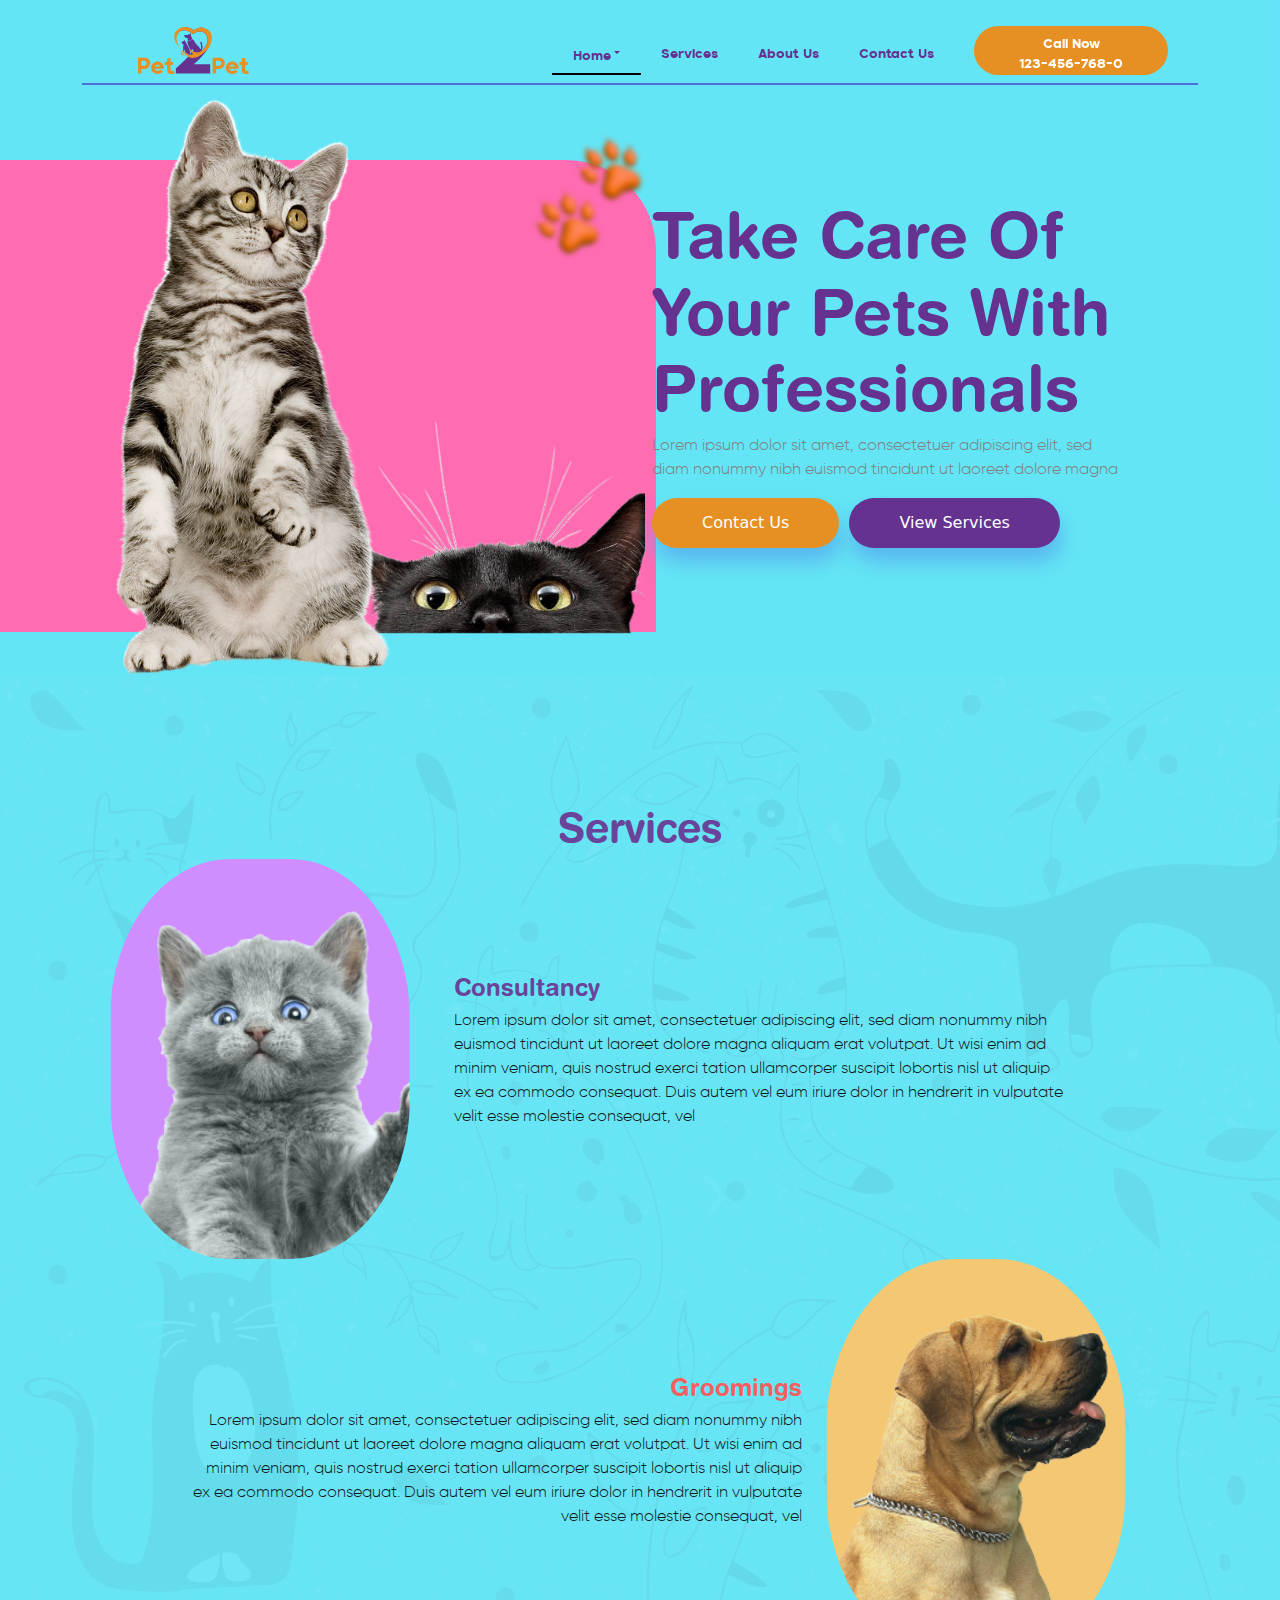
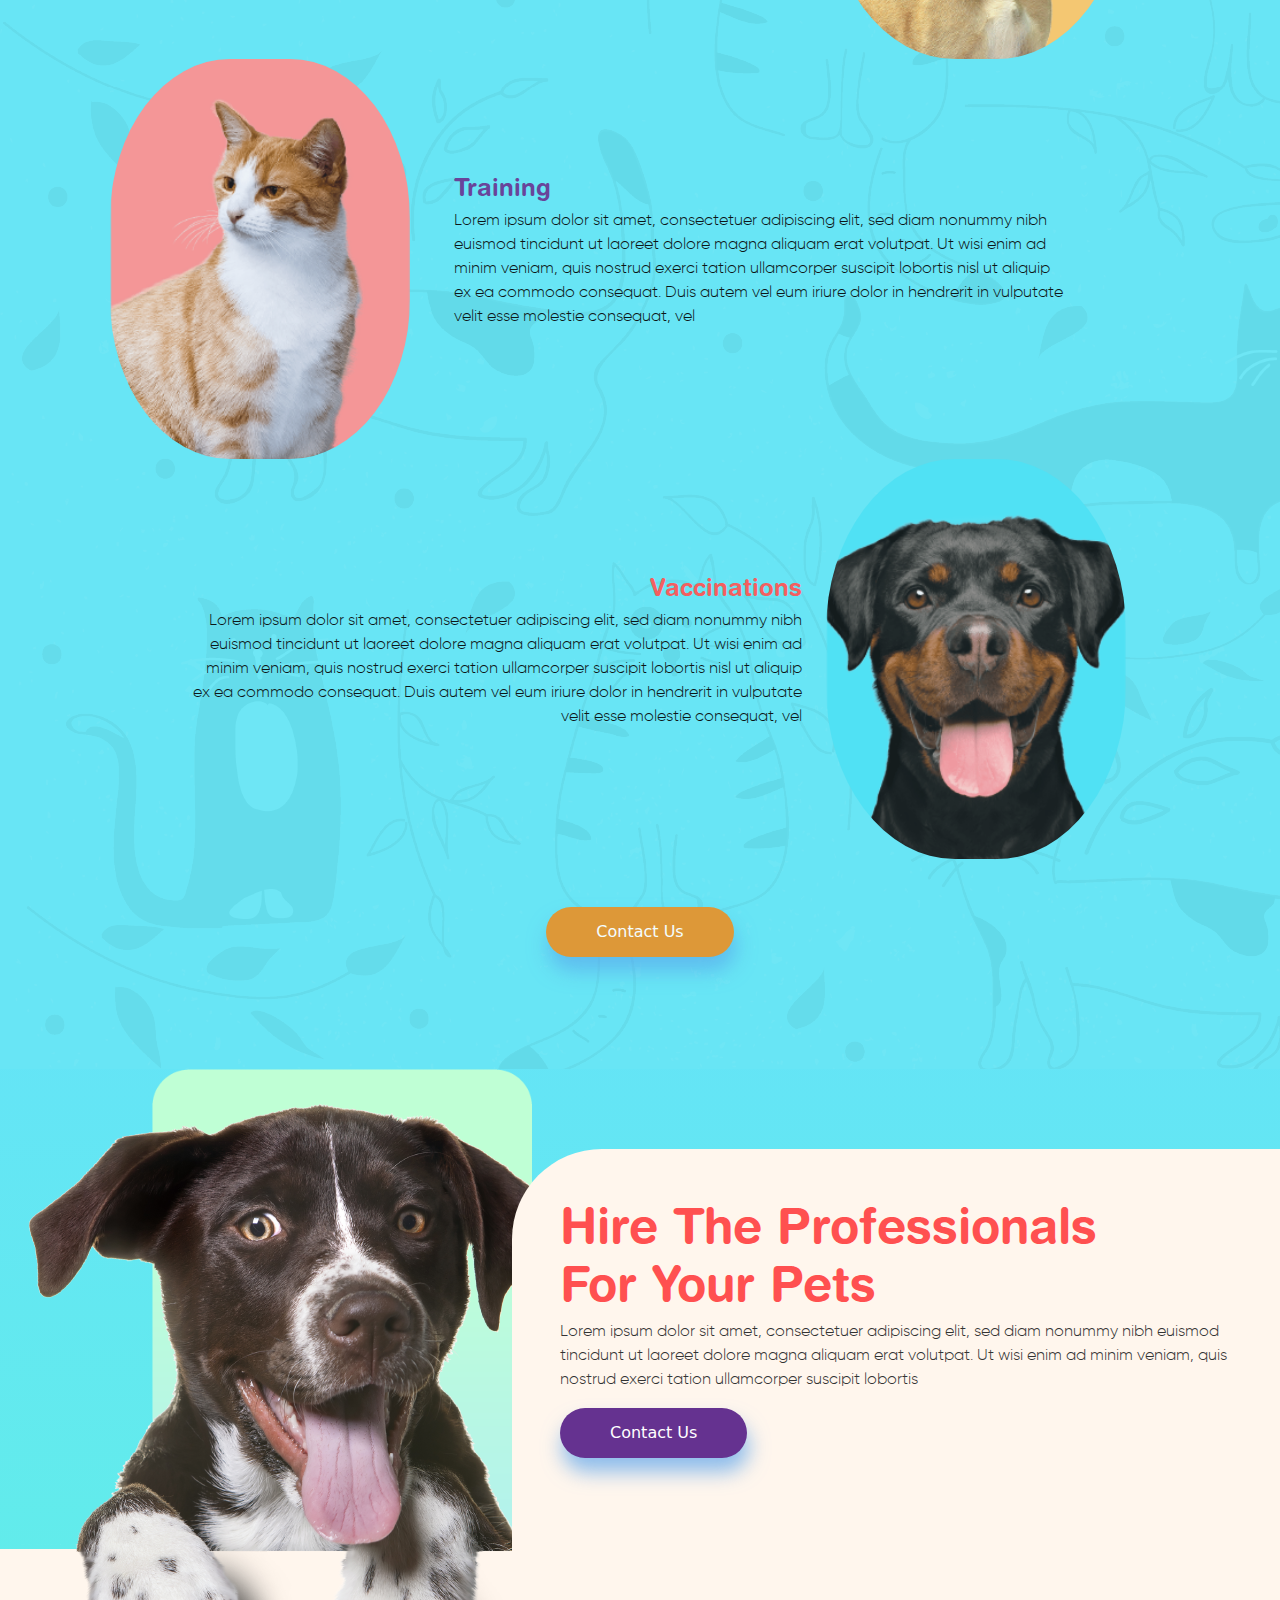
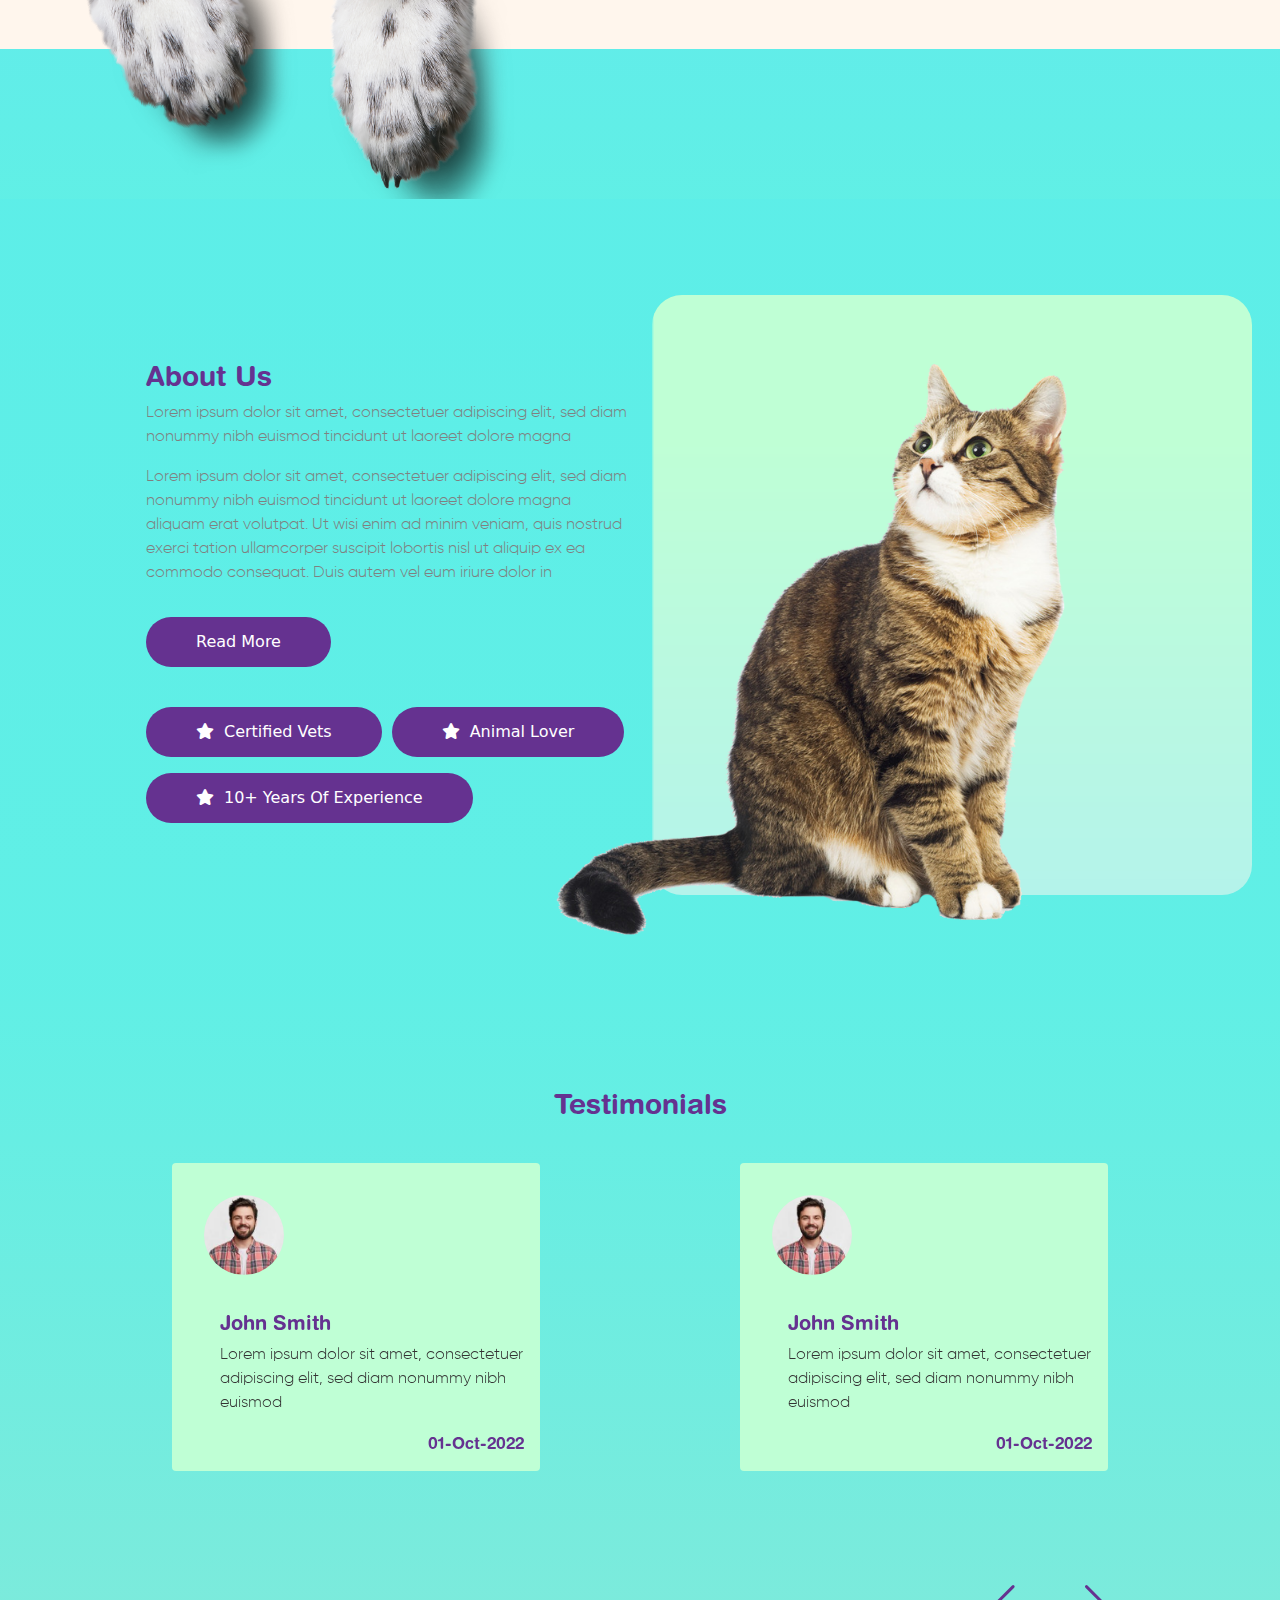
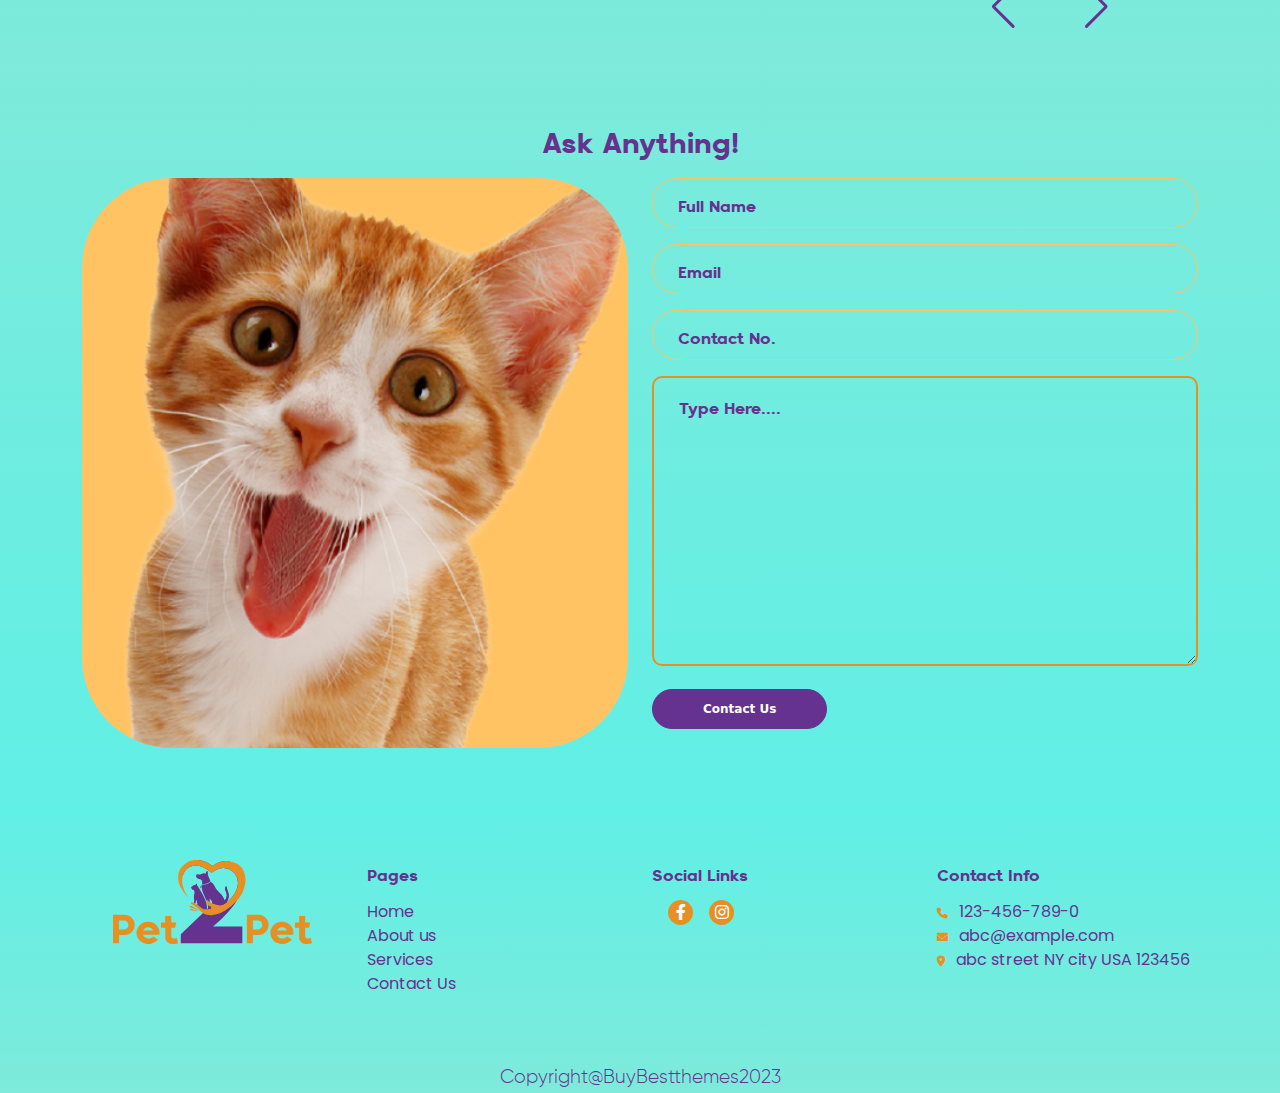
==== commit 9249edf1: "add dropdown button css" ====
--- a/index.html
+++ b/index.html
@@ -69,7 +69,7 @@
             <div id="items">
                 <div class="imglogo"><a href=".../../index.html"><img src="./assets/images/SVG/logo.svg" alt=""></a>
                 </div>
-                <div class="dropdown">
+                <!-- <div class="dropdown">
                     <button class="btn dropdown-toggle header_links active" type="button" id="dropdownMenuButton1"
                         data-bs-toggle="dropdown" aria-expanded="false">
                         Home
@@ -79,6 +79,19 @@
                         <li><a class="dropdown-item" href=".../../index1.html">Home2</a></li>
 
                     </ul>
+                </div>  -->
+                <div class="item for-cstm-collapse">
+                    <button class="btn-toggle align-items-center rounded collapsed" data-bs-toggle="collapse"
+                        data-bs-target="#dashboard-collapse" aria-expanded="false">
+                        Home<i class="fa-solid fa-caret-down"></i>
+                    </button>
+                    <div class="collapse" id="dashboard-collapse">
+                        <ul class="btn-toggle-nav list-unstyled fw-normal pb-1 small">
+                            <li><a class="link-dark rounded" href=".../../index.html">Home1</a></li>
+                            <li><a class="link-dark rounded" href=".../../index1.html">Home2</a></li>
+                            
+                        </ul>
+                    </div>
                 </div>
                 <div class="item"><a href="./assets/pages/services.html" class="header_links">Services</a></div>
                 <div class="item"><a href="./assets/pages/about-us.html" class="header_links">About Us</a></div>
@@ -343,7 +356,7 @@
                     </div>
                 </div>
             </div>
-        </div> 
+        </div>
         <!-- <div class="container">
             <h3 class="wow animated bounceIn" data-wow-duration="1s" data-wow-delay="0.5s">Testimonials</h3>
             <div class="row swiper mySwiper">
--- a/assets/css/stylesheet.css
+++ b/assets/css/stylesheet.css
@@ -1290,7 +1290,7 @@
     background-image: url("../images/1x/catask.png");
     background-position: center;
     /* background-size: 100% 100%; */
-    background-size: contain;
+    background-size: cover;
     background-repeat: no-repeat;
 }
 
@@ -1973,6 +1973,7 @@
     .contactCat {
         width: 100%;
     }
+
     .leftRightBnt {
         right: 160px;
         bottom: 0px;
@@ -1980,6 +1981,7 @@
         height: 100px;
         z-index: 1;
     }
+
     .pinkDivStory {
         width: 740px;
         min-height: 412px;
@@ -1989,6 +1991,7 @@
         top: 45px;
         right: 0px;
     }
+
     .catdogDiv {
         position: absolute;
         height: 568px;
@@ -2012,6 +2015,7 @@
     #main-content {
         display: none;
     }
+
     .leftRightBnt {
         right: 160px;
         bottom: 0px;
@@ -2019,6 +2023,7 @@
         height: 100px;
         z-index: 1;
     }
+
     .catdogDiv {
         position: absolute;
         height: 568px;
@@ -2102,6 +2107,7 @@
         width: 550px;
         min-height: 400px;
     }
+
     .catdogDiv {
         position: absolute;
         height: 523px;
@@ -2109,9 +2115,11 @@
         top: -122px;
         right: 0px;
     }
+
     .storyDiv {
         width: 100%;
     }
+
     .leftRightBnt {
         right: 370px;
         bottom: 0px;
@@ -2149,8 +2157,8 @@
     .pinkDivStory,
     .catdogDiv {
         width: 540px;
-    height: 360px;
-    top: 40px;
+        height: 360px;
+        top: 40px;
     }
 
     .storyDiv {
@@ -2196,6 +2204,7 @@
     .contactCat {
         width: 100%;
     }
+
     .leftRightBnt {
         right: 660px;
         bottom: 0px;
@@ -2358,6 +2367,7 @@
         top: 0px;
         /* background-color: #E69024; */
     }
+
     .leftRightBnt {
         right: 160px;
         bottom: 0px;
@@ -2365,6 +2375,7 @@
         height: 100px;
         z-index: 1;
     }
+
     .testimoialsDiv {
         min-height: 400px;
         padding: 2px;
@@ -2500,6 +2511,12 @@
 }
 
 @media only screen and (max-width:820px) {
+    .storyDiv h3 {
+        color: #653290;
+        padding-top: 2rem;
+        font-family: 'Retroica-Regular';
+    }
+
     .pinkDivStory {
         width: 650px;
         min-height: 412px;
@@ -2509,6 +2526,7 @@
         top: 75px;
         right: 0px;
     }
+
     .catdogDiv {
         position: absolute;
         height: 508px;
@@ -2516,6 +2534,7 @@
         top: -95px;
         right: 0px;
     }
+
     .dropdown {
         color: #000;
         display: flex;
@@ -2790,6 +2809,7 @@
         display: flex;
         flex-direction: column-reverse;
     }
+
     .leftRightBnt {
         right: 90px;
         bottom: 0px;
@@ -2810,6 +2830,7 @@
         top: 75px;
         right: 0px;
     }
+
     .catdogDiv {
         position: absolute;
         height: 508px;
@@ -2817,6 +2838,7 @@
         top: -95px;
         right: 0px;
     }
+
     #main-content {
         display: block;
     }
@@ -2837,6 +2859,7 @@
         font-size: 15px !important;
         font-weight: bold !important;
     }
+
     .leftRightBnt {
         right: 90px;
         bottom: 0px;
@@ -2851,6 +2874,20 @@
 @media only screen and (max-width:540px) {}
 
 @media only screen and (max-width:414px) {
+    .item .for-cstm-collapse{
+        margin-top: 1rem;
+    }
+    .btn-toggle i{
+      margin-left: 10px;
+    }
+    .item .btn-toggle {
+        background-color: transparent !important;
+        color: #653290 !important;
+        font-family: 'Retroica-Regular' !important;
+        font-size: 15px !important;
+        font-weight: bold!important;
+    }
+
     .catdogDiv {
         width: 617px;
         /* width: 100%; */
@@ -2858,6 +2895,7 @@
         height: 390px;
         top: 24px;
     }
+
     .dropdown {
         color: #000;
         display: flex;
@@ -2890,6 +2928,7 @@
     .imglogo {
         width: 100px;
         margin: 50px auto 0 auto;
+        padding-bottom: 10px;
     }
 
     .item {
@@ -3187,9 +3226,9 @@
 
     .leftRightBnt {
         right: 30px;
-    bottom: 0px;
-    width: 100px;
-    height: 60px;
+        bottom: 0px;
+        width: 100px;
+        height: 60px;
     }
 
     .text h5 {
@@ -3202,6 +3241,12 @@
 
     .header {
         height: 70px;
+    }
+
+    .storyDiv h3 {
+        color: #653290;
+        padding-top: 2rem;
+        font-family: 'Retroica-Regular';
     }
 
 }
@@ -3231,7 +3276,8 @@
     }
 
     .aboutSec .aniLover {
-        padding: 13px 30px;
+        padding: 10px 27px;
+        font-size: 13px;
     }
 
     .testimoials .cardSliderimg,
@@ -3283,77 +3329,58 @@
     .header {
         height: 70px;
     }
+
+    .storyDiv h3 {
+        color: #653290;
+        padding-top: 2rem;
+        font-family: 'Retroica-Regular';
+    }
+
+    .pinkDivIndex {
+        width: 100%;
+        top: 0px !important;
+        min-height: 350px;
+    }
 }
 
 @media only screen and (max-width:360px) {}
 
-@media only screen and (max-width:320px) {}
-
-@media only screen and (max-width:280px) {}
-
-
-
-
-
-
-
-.accordian {
-    width: 100%;
-    height: 320px;
-    overflow: hidden;
-    margin: 100px auto;
-    /* box-shadow: 0 0 10px 1px rgba(0, 0, 0, 0.35);
-    -webkit-box-shadow: 0 0 10px 1px rgba(0, 0, 0, 0.35);
-    -moz-box-shadow: 0 0 10px 1px rgba(0, 0, 0, 0.35); */
-}
-
-.accordian ul {
-    width: 100%;
-}
-
-.accordian li {
-    position: relative;
-    display: block;
-    /* width: 160px; */
-    width: 400px;
-    float: left;
-    /* border-left: 1px solid #888;
-    box-shadow: 0 0 25px 10px rgba(0, 0, 0, 0.5);
-    -webkit-box-shadow: 0 0 25px 10px rgba(0, 0, 0, 0.5);
-    -moz-box-shadow: 0 0 25px 10px rgba(0, 0, 0, 0.5); */
-    transition: all 0.5s;
-    -webkit-transition: all 0.5s;
-    -moz-transition: all 0.5s;
-    /* background-color: #29ABE2; */
-}
-
-.accordian ul:hover li {
-    width: 300px;
-    margin: auto;
-}
-
-.accordian ul li:hover {
-    width:650px;
-    margin: auto;
-}
-
-.accordian li img {
-    display: block;
-}
-
-/* .image_title {
-    background: rgba(0, 0, 0, 0.5);
-    position: absolute;
-    left: 0;
-    bottom: 0;
-    width: 640px;
-
-}
-
-.image_title a {
-    display: block;
-    color: #fff;
-    text-decoration: none;
-    padding: 20px;
-    font-size: 16px;
-} */+@media only screen and (max-width:320px) {
+    .mainBanner {
+        height: 900px;
+    }
+
+    .sevBtn {
+        padding: 13px 26px;
+    }
+
+    .card {
+        width: 20rem !important;
+    }
+
+    .aboutSec .aniLover {
+        padding: 5px 22px;
+        font-size: 12px;
+    }
+
+    .aboutSec .readMore {
+        margin-left: 0px;
+        font-size: 8px;
+        padding: 8px 18px;
+    }
+
+    .textDiv h1 {
+        font-size: 2rem;
+    }
+
+    .whitediv h3 {
+        color: #FF5050;
+        font-size: 2rem;
+        padding-left: 3rem;
+        padding-top: 3rem;
+        font-weight: bold;
+        font-family: 'HelveticaRounded-Bold';
+    }
+}
+
+@media only screen and (max-width:280px) {}